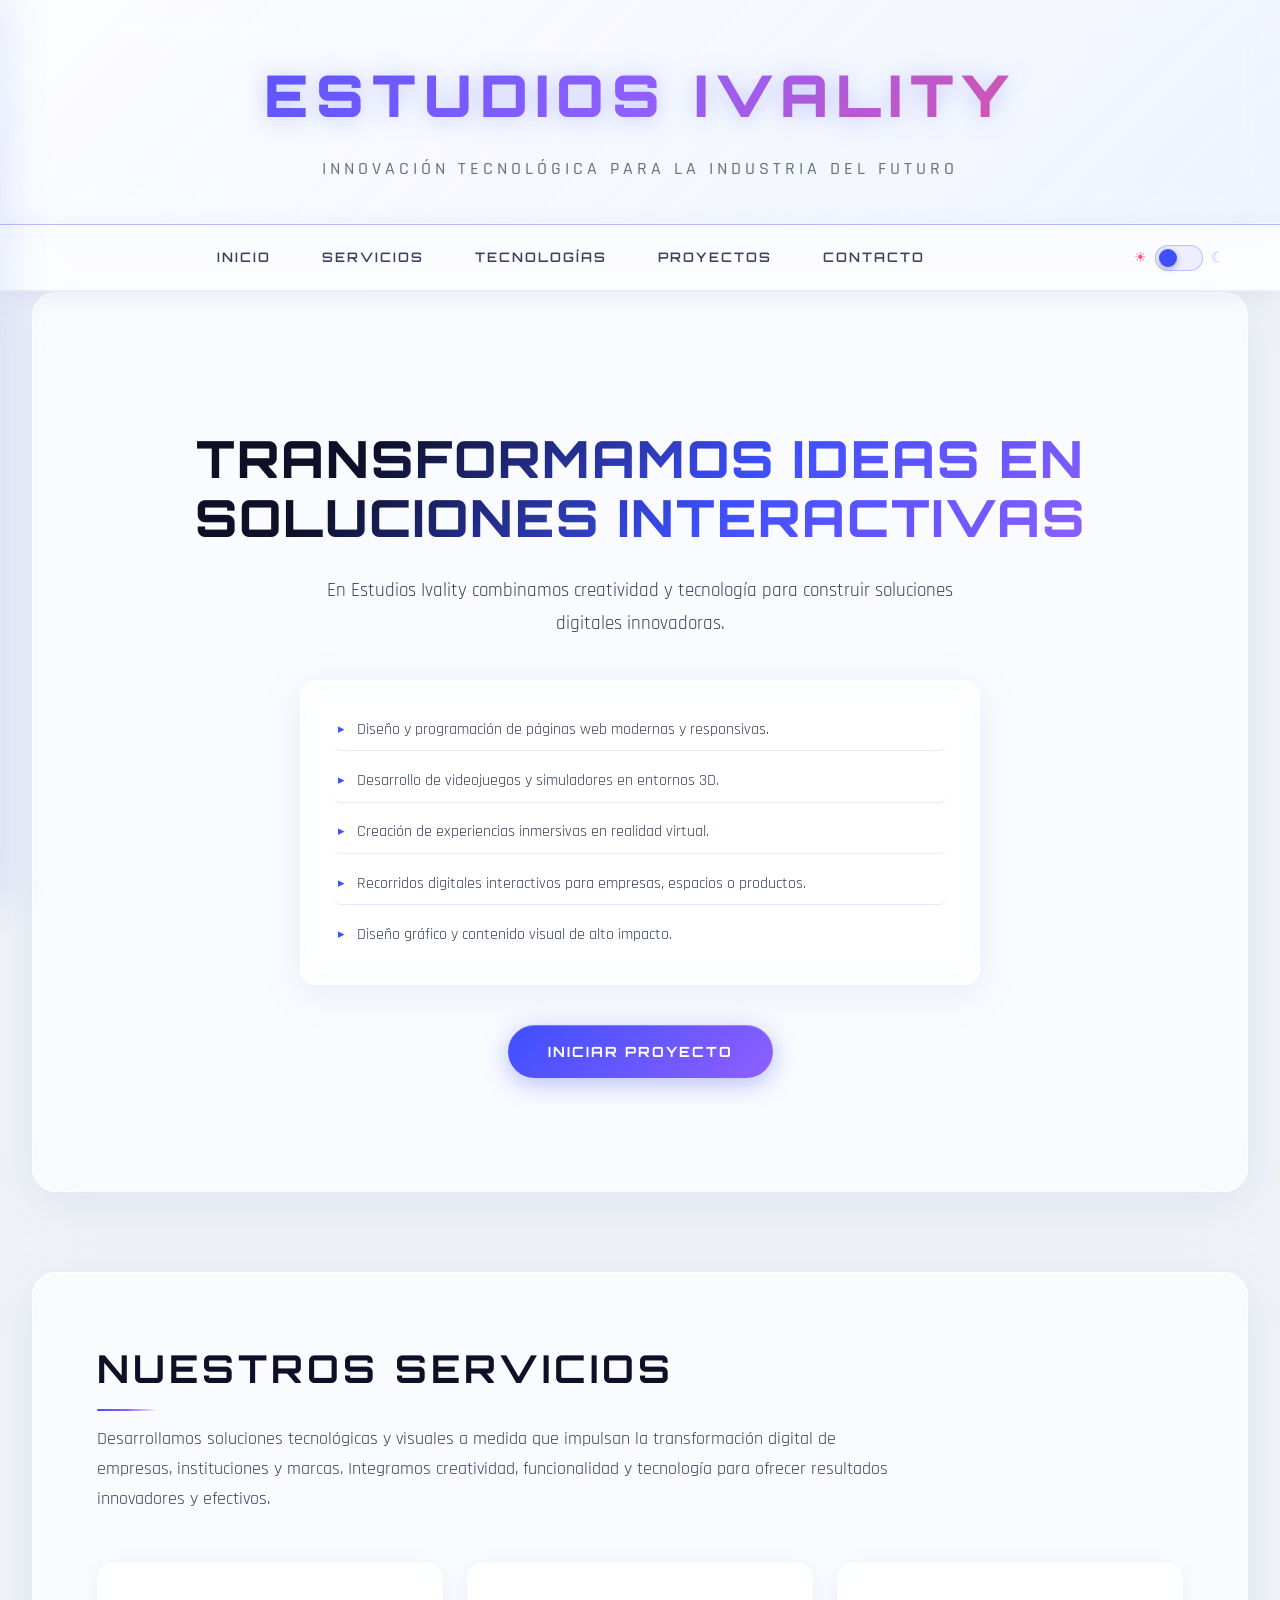
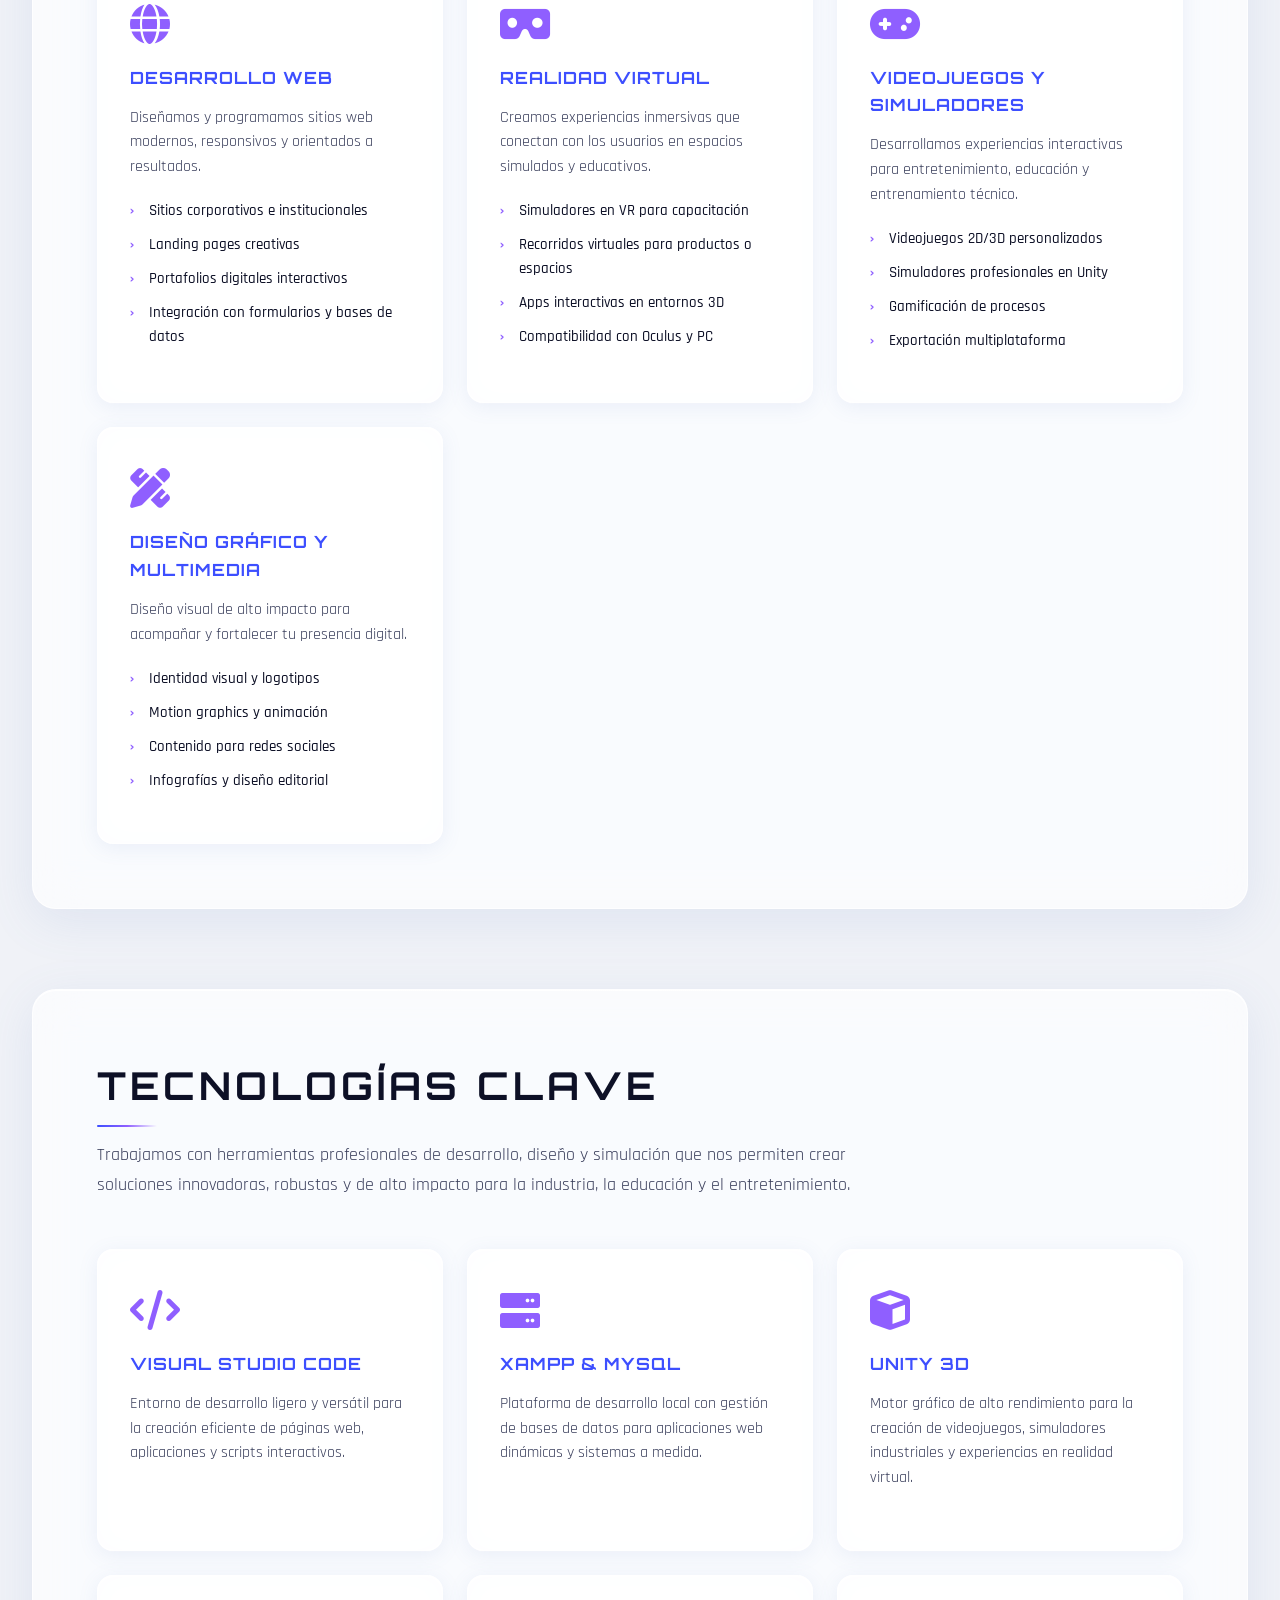
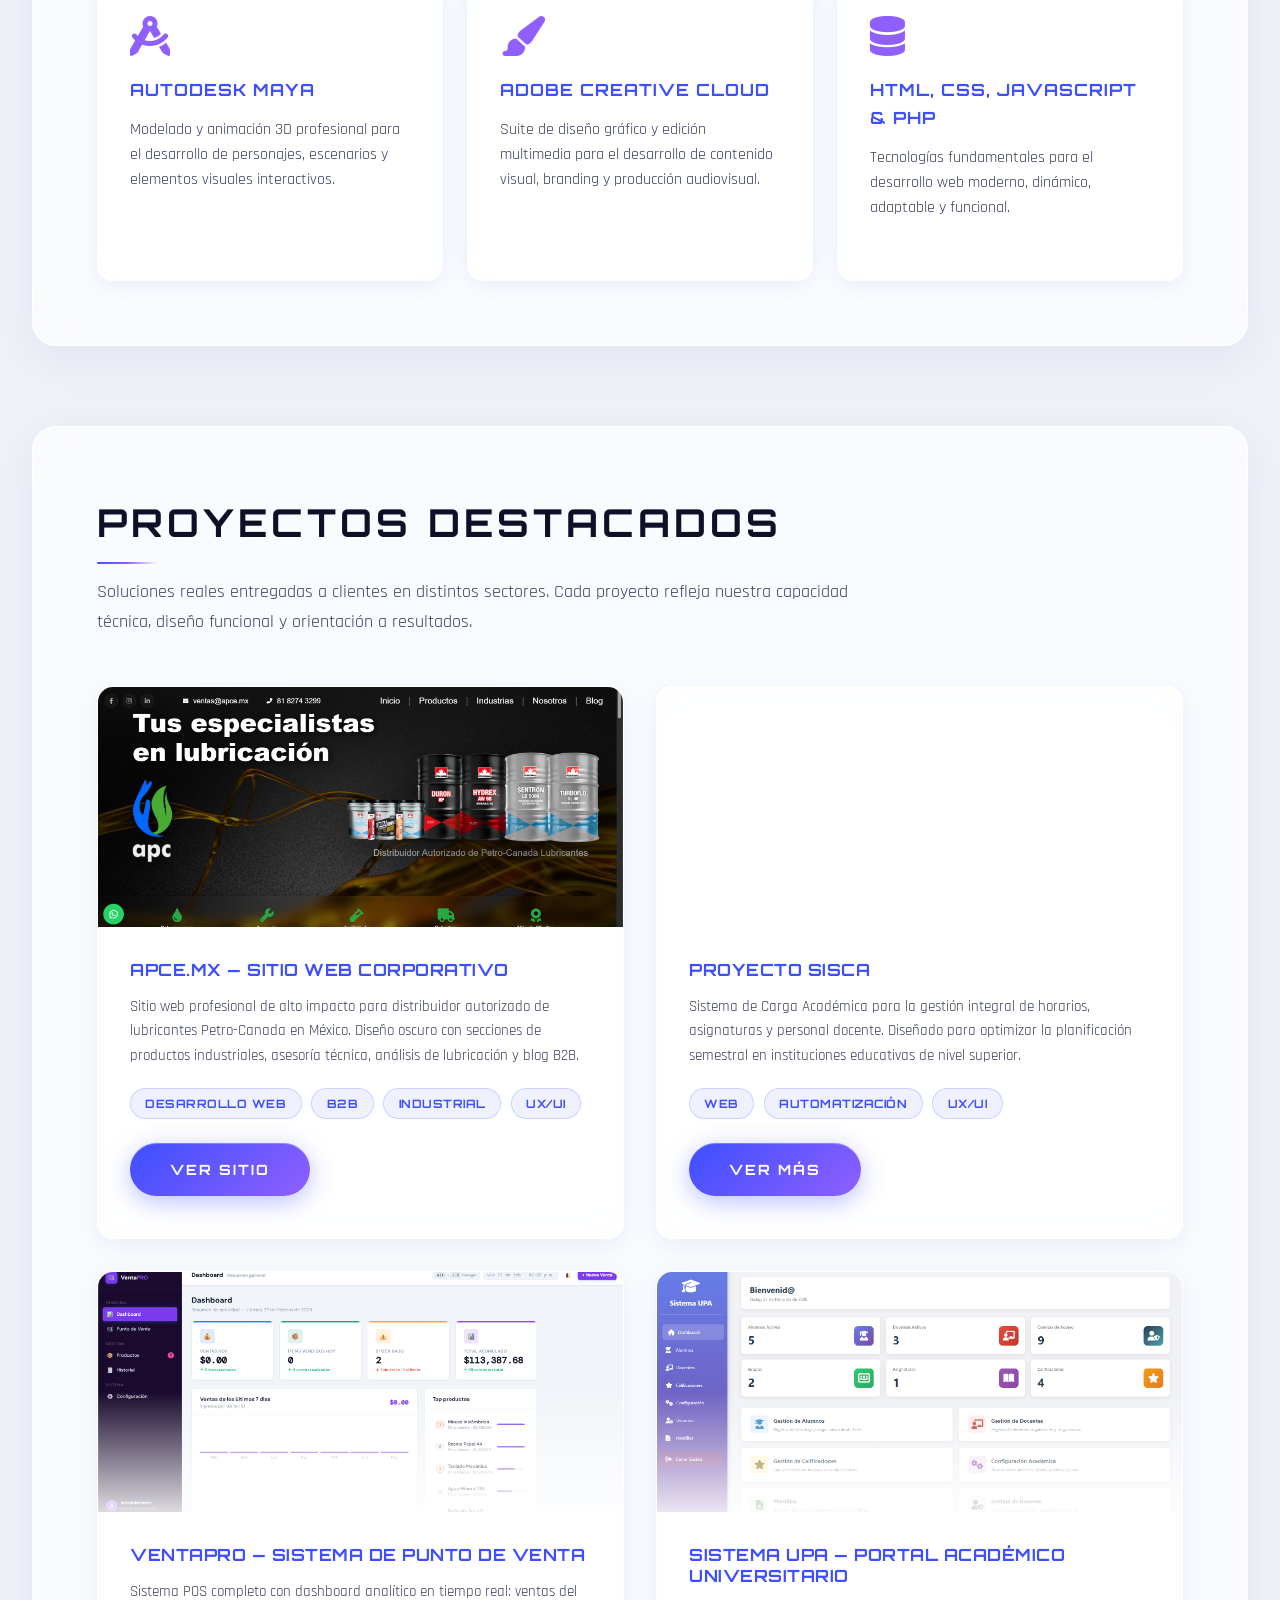
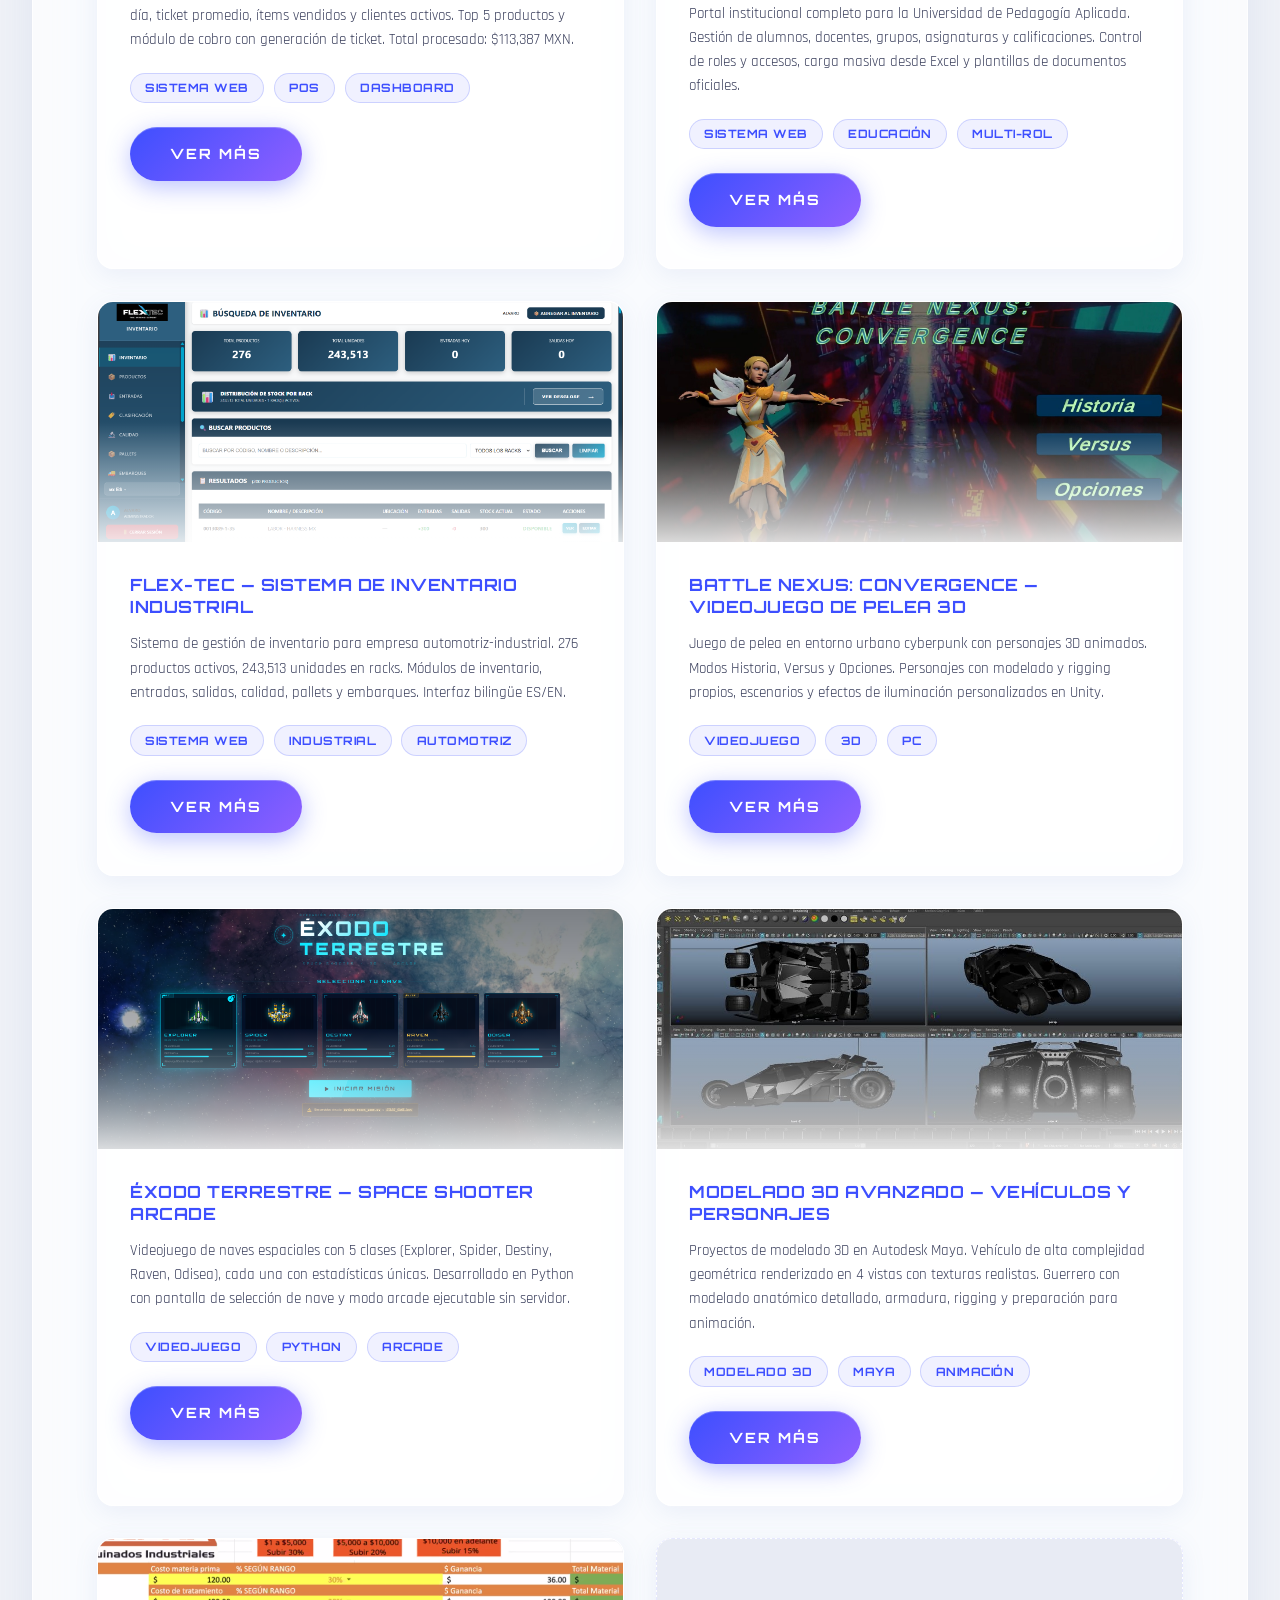
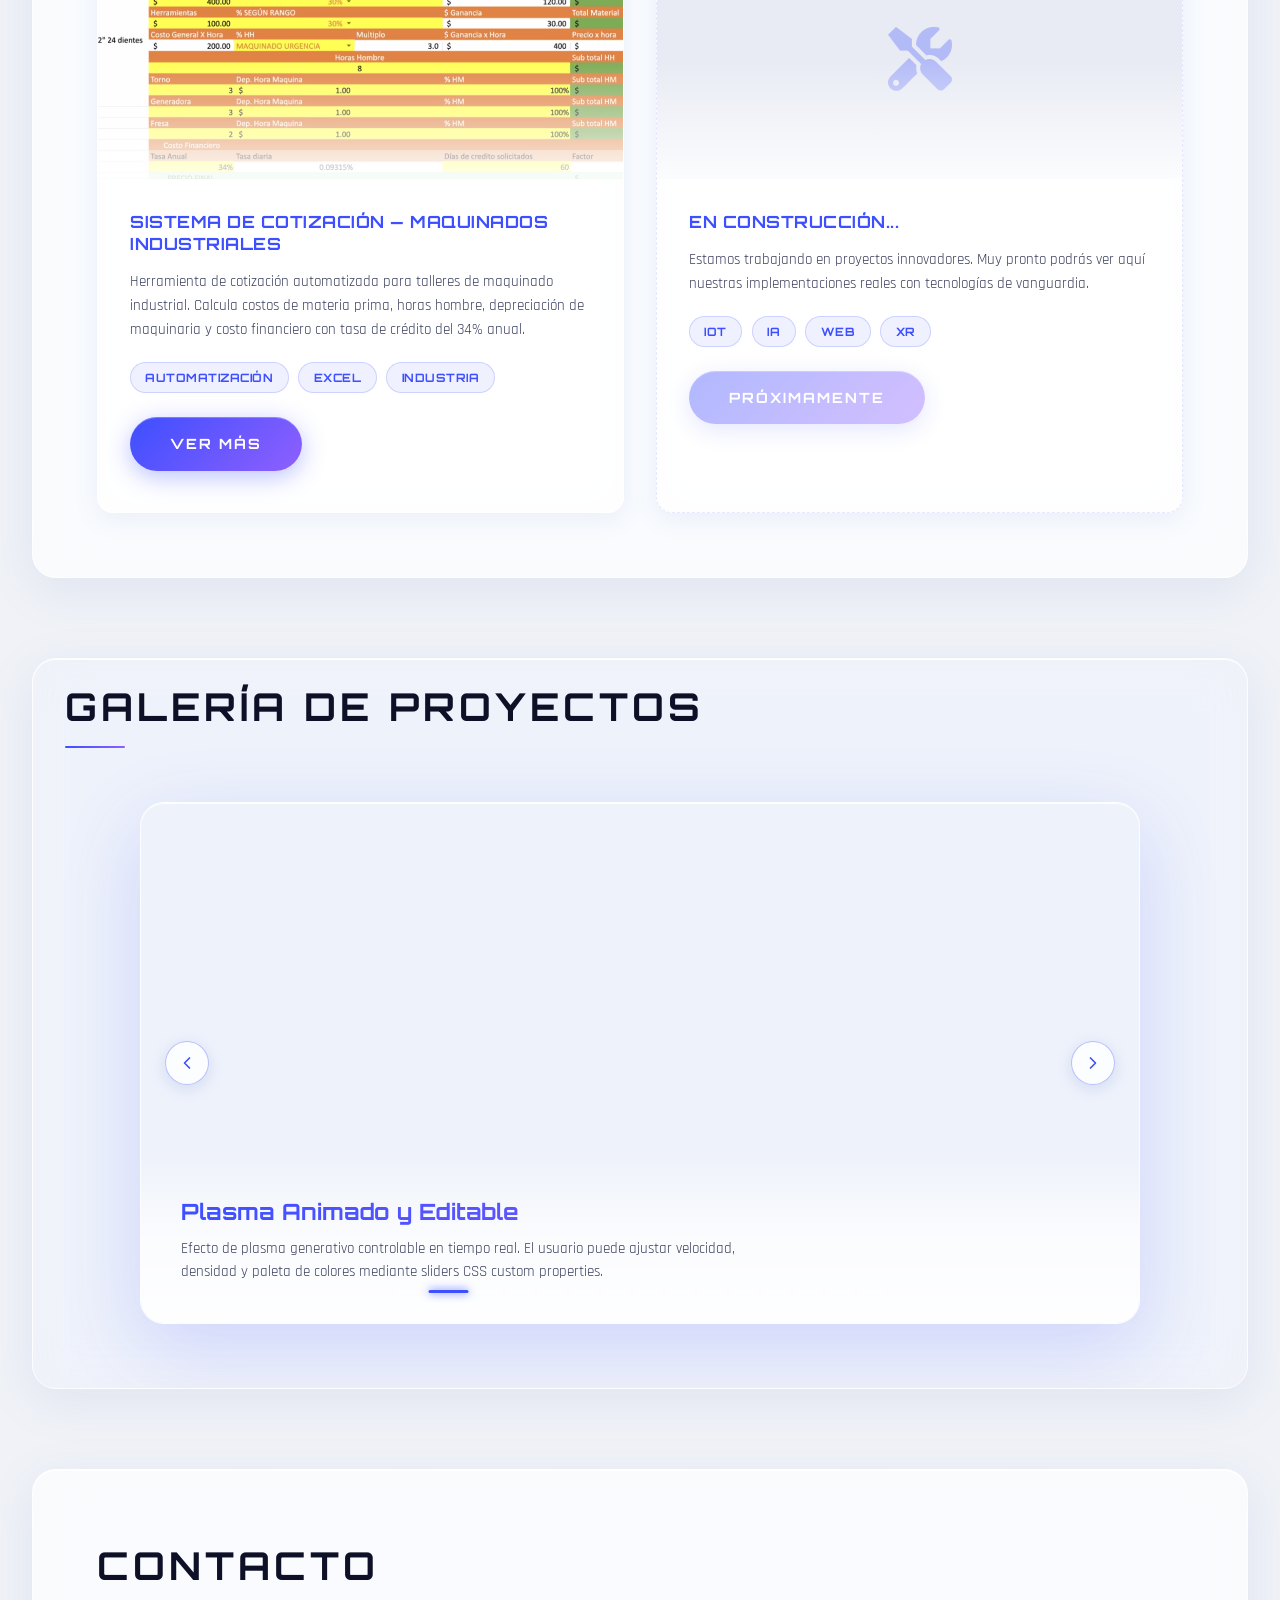
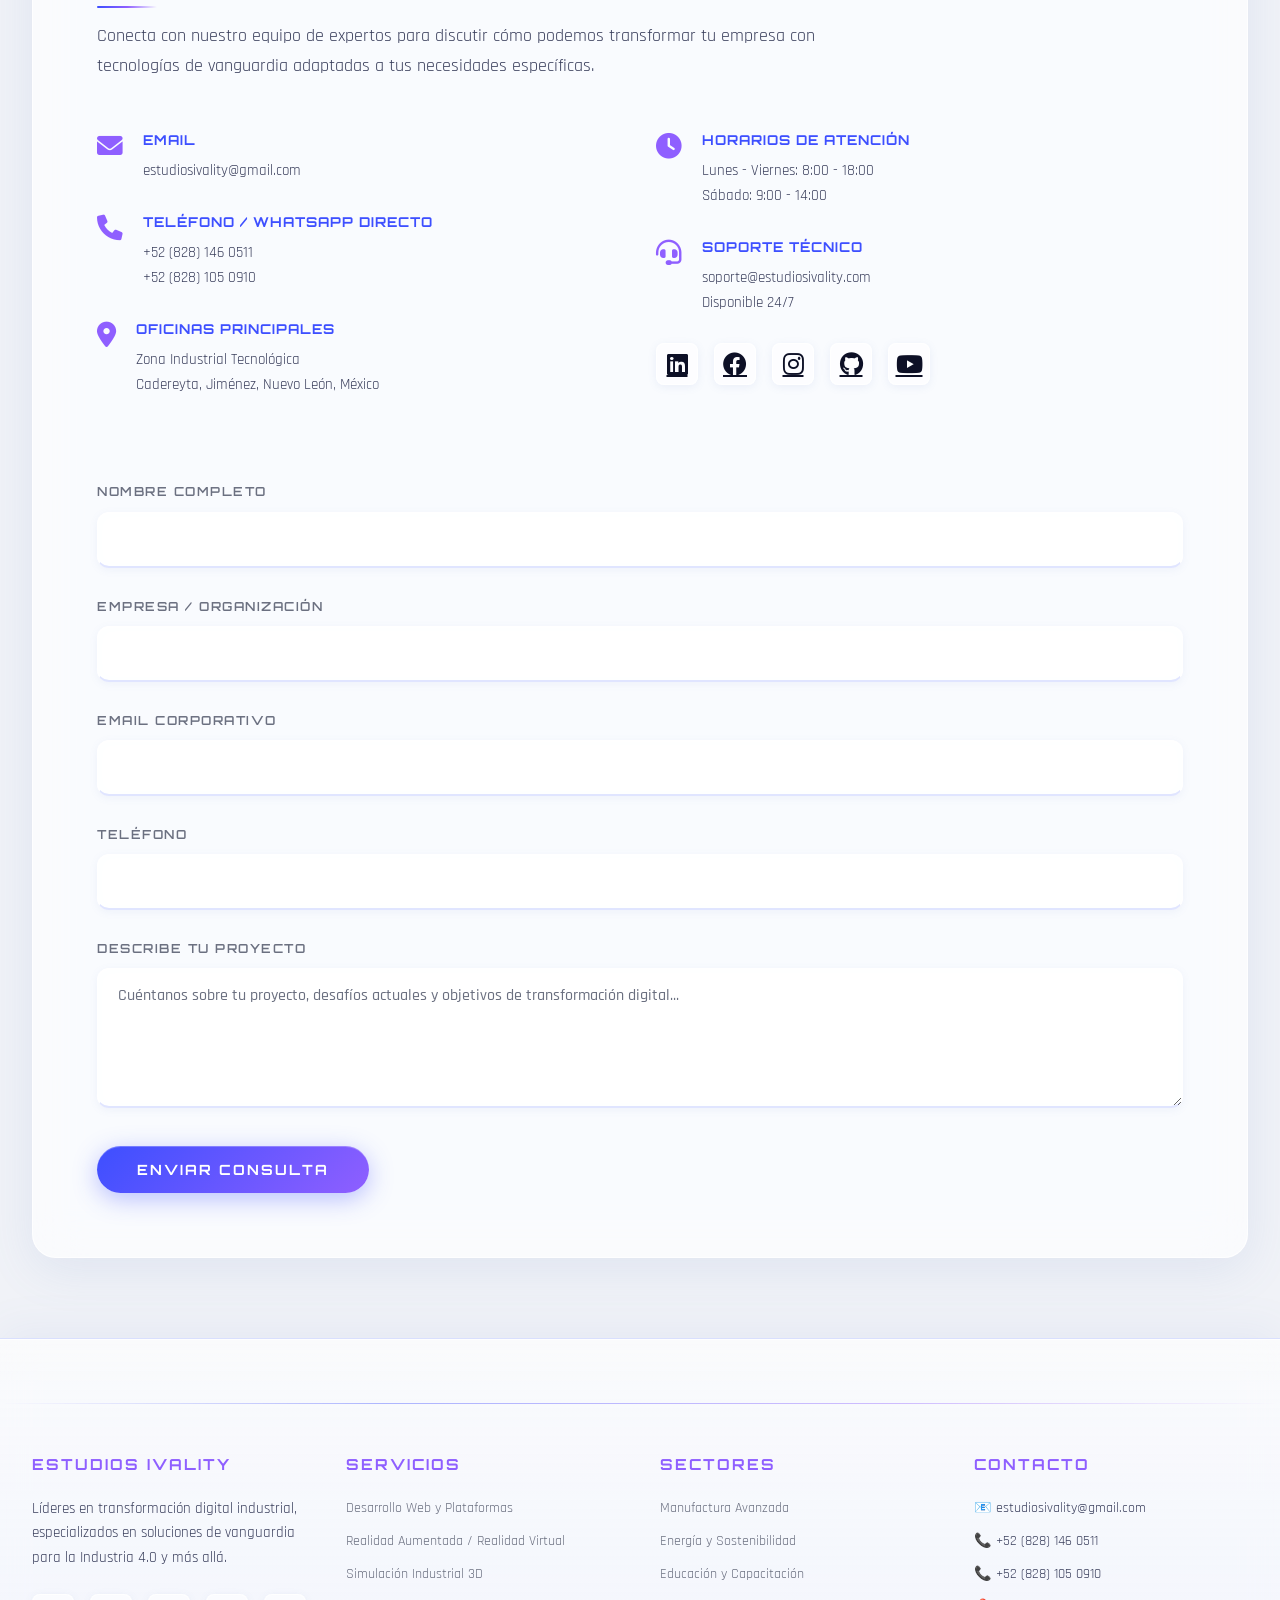
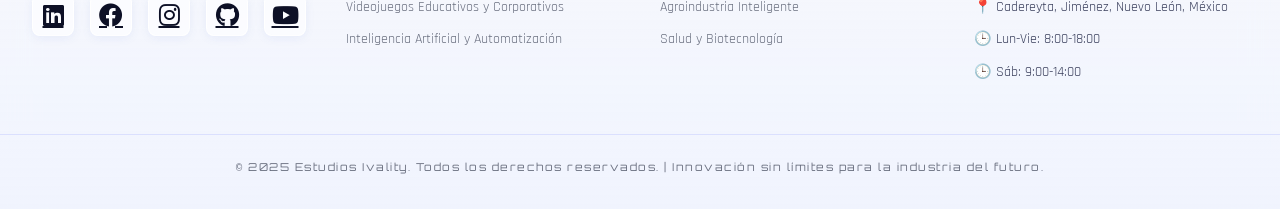
==== index.html @ eb466e92 "Update index.html" ====
<!DOCTYPE html>
<html lang="es" data-theme="light">
<head>
    <meta charset="UTF-8">
    <meta name="viewport" content="width=device-width, initial-scale=1.0">
    <meta name="google-site-verification" content="ZK7VVOgotYKUkgYU5iPhEZaOWmS2pRDsKZzRRfesBRU" />
    <title>Estudios Ivality | Desarrollo Web, VR y Videojuegos en Nuevo León</title>
    <meta name="description" content="Estudios Ivality — Desarrollo web, realidad virtual, videojuegos, simuladores 3D y diseño gráfico en Cadereyta, Nuevo León, México. Soluciones digitales para empresas en Monterrey y todo NL.">
    <meta name="keywords" content="Estudios Ivality, Humbrahexx, desarrollo web, web, diseño web, Cadereyta, Cadereyta Jiménez, Cadereyta Jimenez, Monterrey, MTY, México, Mexico, Nuevo León, Nuevo Leon, NL, N.L., realidad virtual, videojuegos Unity, simuladores 3D, UX UI, transformación digital, industria 4.0, desarrollo de software, landing page, portafolio digital, diseño gráfico, motion graphics">
    <meta name="author" content="Estudios Ivality">
    <meta name="robots" content="index, follow">
    <meta name="googlebot" content="index, follow">
    <meta name="geo.region" content="MX-NL">
    <meta name="geo.placename" content="Cadereyta Jiménez, Nuevo León, México">
    <meta name="geo.position" content="25.5853;-99.9998">
    <meta name="ICBM" content="25.5853, -99.9998">
    <link rel="canonical" href="https://estudiosivality.github.io/estudiosivality/">

    <meta property="og:type" content="website">
    <meta property="og:url" content="https://estudiosivality.github.io/estudiosivality/">
    <meta property="og:title" content="Estudios Ivality | Desarrollo Web, VR y Videojuegos en Nuevo León">
    <meta property="og:description" content="Desarrollo web, realidad virtual, videojuegos y diseño gráfico en Cadereyta, Nuevo León. Soluciones digitales para empresas en Monterrey y todo México.">
    <meta property="og:image" content="https://estudiosivality.github.io/estudiosivality/assets/ivalityicon.png">
    <meta property="og:locale" content="es_MX">
    <meta property="og:site_name" content="Estudios Ivality">

    <meta name="twitter:card" content="summary_large_image">
    <meta name="twitter:title" content="Estudios Ivality | Desarrollo Web, VR y Videojuegos en Nuevo León">
    <meta name="twitter:description" content="Desarrollo web, realidad virtual, videojuegos y diseño gráfico en Cadereyta, Nuevo León, México.">
    <meta name="twitter:image" content="https://estudiosivality.github.io/estudiosivality/assets/ivalityicon.png">

    <script type="application/ld+json">
    {
        "@context": "https://schema.org",
        "@type": "LocalBusiness",
        "name": "Estudios Ivality",
        "alternateName": "Humbrahexx",
        "description": "Desarrollo web, realidad virtual, videojuegos, simuladores 3D y diseño gráfico en Cadereyta, Nuevo León, México.",
        "url": "https://estudiosivality.github.io/estudiosivality/",
        "logo": "https://estudiosivality.github.io/estudiosivality/assets/ivalityicon.png",
        "image": "https://estudiosivality.github.io/estudiosivality/assets/ivalityicon.png",
        "telephone": "+528281460511",
        "email": "estudiosivality@gmail.com",
        "address": {
            "@type": "PostalAddress",
            "streetAddress": "Zona Industrial Tecnológica",
            "addressLocality": "Cadereyta Jiménez",
            "addressRegion": "Nuevo León",
            "addressCountry": "MX"
        },
        "geo": {
            "@type": "GeoCoordinates",
            "latitude": 25.5853,
            "longitude": -99.9998
        },
        "areaServed": ["Cadereyta Jiménez", "Monterrey", "Nuevo León", "México"],
        "serviceType": ["Desarrollo Web", "Realidad Virtual", "Videojuegos", "Simuladores 3D", "Diseño Gráfico"],
        "openingHours": ["Mo-Fr 08:00-18:00", "Sa 09:00-14:00"],
        "sameAs": [
            "https://www.linkedin.com/in/estudiosivality/",
            "https://www.facebook.com/Ivalitystudios",
            "https://github.com/EstudiosIvality",
            "https://www.youtube.com/@IvalityEstudios"
        ]
    }
    </script>

    <!-- Favicons -->
    <link rel="icon" type="image/png" sizes="32x32" href="assets/ivalityicon.png">
    <link rel="icon" type="image/png" sizes="16x16" href="assets/ivalityicon.png">
    <link rel="shortcut icon" type="image/png" href="assets/ivalityicon.png">
    <link rel="apple-touch-icon" sizes="180x180" href="assets/ivalityicon.png">
    <meta name="theme-color" content="#f0f2f7">

    <!-- Fuentes y estilos externos -->
    <link rel="preconnect" href="https://fonts.googleapis.com">
    <link rel="preconnect" href="https://fonts.gstatic.com" crossorigin>
    <link href="https://fonts.googleapis.com/css2?family=Orbitron:wght@400;500;600;700;800;900&family=Rajdhani:wght@300;400;500;600;700&display=swap" rel="stylesheet">
    <link rel="stylesheet" href="https://cdnjs.cloudflare.com/ajax/libs/font-awesome/6.0.0-beta3/css/all.min.css">

    <script>
    (function(){
        var t = localStorage.getItem('ivality-theme') || 'light';
        document.documentElement.setAttribute('data-theme', t);
    })();
    </script>

    <style>
    
    html { background: #f0f2f7; }
    [data-theme="dark"] html,
    html[data-theme="dark"] { background: #050810; }

    :root,
    [data-theme="dark"] {
        --bg-void:       #050810;
        --bg-deep:       #080d1a;
        --bg-card:       #0d1322;
        --bg-elevated:   #111828;
        --border-dim:    rgba(0, 229, 255, 0.12);
        --border-glow:   rgba(0, 229, 255, 0.45);
        --cyan:          #00e5ff;
        --cyan-dim:      rgba(0, 229, 255, 0.6);
        --orange:        #ff6b00;
        --orange-dim:    rgba(255, 107, 0, 0.5);
        --gold:          #ffb300;
        --green-circuit: #00ff88;
        --text-bright:   #f0f6ff;
        --text-mid:      rgba(200, 220, 240, 0.75);
        --text-dim:      rgba(160, 190, 210, 0.5);
        --glow-cyan:     0 0 40px rgba(0, 229, 255, 0.25);
        --glow-orange:   0 0 40px rgba(255, 107, 0, 0.25);
        --radius-sharp:  2px;
        --radius-card:   6px;
        --clip-corner:   polygon(0 0, calc(100% - 24px) 0, 100% 24px, 100% 100%, 24px 100%, 0 calc(100% - 24px));
        --clip-btn:      polygon(8px 0%, 100% 0%, calc(100% - 8px) 100%, 0% 100%);
        --clip-tag:      polygon(6px 0%, 100% 0%, calc(100% - 6px) 100%, 0% 100%);
        --transition:    0.35s cubic-bezier(0.4, 0, 0.2, 1);

        --switch-bg:       rgba(0, 229, 255, 0.12);
        --switch-border:   rgba(0, 229, 255, 0.4);
        --switch-knob:     var(--cyan);
        --switch-icon-off: '☀';
        --switch-icon-on:  '☾';
    }

    [data-theme="light"] {
        --bg-void:       #f0f2f7;
        --bg-deep:       #e8ebf4;
        --bg-card:       rgba(255,255,255,0.65);
        --bg-elevated:   rgba(255,255,255,0.85);
        --border-dim:    rgba(61, 79, 255, 0.12);
        --border-glow:   rgba(61, 79, 255, 0.35);
        --cyan:          #3d4fff;
        --cyan-dim:      rgba(61, 79, 255, 0.6);
        --orange:        #8f5fff;
        --orange-dim:    rgba(143, 95, 255, 0.5);
        --gold:          #ff4f7a;
        --green-circuit: #3d4fff;
        --text-bright:   #0d1026;
        --text-mid:      #3a3f5c;
        --text-dim:      #6b7080;
        --glow-cyan:     0 0 40px rgba(61, 79, 255, 0.2);
        --glow-orange:   0 0 40px rgba(143, 95, 255, 0.2);
        --radius-sharp:  8px;
        --radius-card:   16px;
        --clip-corner:   none;
        --clip-btn:      none;
        --clip-tag:      none;
        --transition:    0.35s cubic-bezier(0.4, 0, 0.2, 1);

        --switch-bg:     rgba(61, 79, 255, 0.08);
        --switch-border: rgba(61, 79, 255, 0.3);
        --switch-knob:   #3d4fff;
    }

    /* ============================================================
       RESET
    ============================================================ */
    *, *::before, *::after { margin: 0; padding: 0; box-sizing: border-box; }
    html { overflow-x: hidden; scroll-behavior: smooth; }
    body {
        font-family: 'Rajdhani', sans-serif;
        background: var(--bg-void, #f0f2f7);
        color: var(--text-bright, #0d1026);
        overflow-x: hidden;
        line-height: 1.65;
        max-width: 100vw;
        -webkit-font-smoothing: antialiased;
        transition: background 0.4s ease, color 0.4s ease;
    }

    .circuit-bg {
        position: fixed; inset: 0; z-index: -2;
        transition: background 0.6s ease;
    }
    [data-theme="dark"] .circuit-bg {
        background:
            radial-gradient(ellipse 60% 50% at 15% 25%, rgba(0,229,255,0.07) 0%, transparent 70%),
            radial-gradient(ellipse 50% 60% at 85% 75%, rgba(255,107,0,0.06) 0%, transparent 70%),
            radial-gradient(ellipse 40% 40% at 50% 50%, rgba(0,255,136,0.03) 0%, transparent 70%),
            #050810;
    }
    [data-theme="light"] .circuit-bg {
        background:
            radial-gradient(ellipse 70% 60% at 10% 20%,  rgba(120,160,255,0.22) 0%, transparent 60%),
            radial-gradient(ellipse 50% 70% at 90% 80%,  rgba(180,100,255,0.15) 0%, transparent 60%),
            radial-gradient(ellipse 60% 50% at 50% 50%,  rgba(61,79,255,0.07) 0%, transparent 70%),
            linear-gradient(160deg, #dde4f8 0%, #eaeef9 40%, #f4eeff 70%, #f0f3fc 100%);
    }

    .circuit-lines {
        position: fixed; inset: 0; z-index: -1; pointer-events: none;
        transition: opacity 0.4s ease;
    }
    [data-theme="dark"] .circuit-lines {
        background-image:
            linear-gradient(90deg, transparent 0%, transparent 99%, rgba(0,229,255,0.06) 99.5%, transparent 100%),
            linear-gradient(0deg,  transparent 0%, transparent 99%, rgba(0,229,255,0.04) 99.5%, transparent 100%);
        background-size: 80px 80px;
        animation: gridDrift 30s linear infinite;
        opacity: 1;
    }
    [data-theme="light"] .circuit-lines {
        background-image: url("data:image/svg+xml,%3Csvg viewBox='0 0 256 256' xmlns='http://www.w3.org/2000/svg'%3E%3Cfilter id='noise'%3E%3CfeTurbulence type='fractalNoise' baseFrequency='0.9' numOctaves='4' stitchTiles='stitch'/%3E%3C/filter%3E%3Crect width='100%25' height='100%25' filter='url(%23noise)' opacity='0.04'/%3E%3C/svg%3E");
        background-size: 200px 200px;
        opacity: 0.6;
    }
    @keyframes gridDrift {
        from { transform: translate(0,0); }
        to   { transform: translate(80px,80px); }
    }


    .theme-switch {
        display: flex;
        align-items: center;
        gap: 0.5rem;
        cursor: pointer;
        padding: 0 1.5rem;
        border: none;
        background: transparent;
        flex-shrink: 0;
    }

    .switch-track {
        position: relative;
        width: 48px; height: 26px;
        background: var(--switch-bg);
        border: 1px solid var(--switch-border);
        border-radius: 999px;
        transition: background 0.3s, border-color 0.3s;
    }

    .switch-knob {
        position: absolute;
        top: 3px; left: 3px;
        width: 18px; height: 18px;
        background: var(--switch-knob);
        border-radius: 50%;
        transition: transform 0.35s cubic-bezier(0.4,0,0.2,1), background 0.3s;
        display: flex; align-items: center; justify-content: center;
        font-size: 10px;
        box-shadow: 0 2px 6px rgba(0,0,0,0.3);
    }

    /* Knob: izquierda = light (sol activo), derecha = dark (luna activa) */
    [data-theme="dark"] .switch-knob {
        transform: translateX(22px);
    }

    .switch-icon {
        font-size: 0.85rem;
        line-height: 1;
        transition: color 0.3s, opacity 0.3s;
    }

    .switch-icon.sun  { color: var(--gold); }
    .switch-icon.moon { color: var(--cyan); }

    /* Sol activo en light, luna activa en dark */
    [data-theme="dark"]  .switch-icon.sun  { opacity: 0.4; }
    [data-theme="light"] .switch-icon.moon { opacity: 0.4; }

    /* ============================================================
       HEADER
    ============================================================ */
    header {
        position: relative;
        padding: 3rem 0 2.5rem;
        border-bottom: 1px solid var(--border-glow);
        overflow: hidden;
        transition: background 0.4s, border-color 0.4s, box-shadow 0.4s;
    }
    [data-theme="dark"] header {
        background: linear-gradient(180deg, var(--bg-deep) 0%, var(--bg-void) 100%);
        box-shadow: 0 0 30px rgba(0,229,255,0.08);
    }
    [data-theme="light"] header {
        background: linear-gradient(135deg, rgba(255,255,255,0.8) 0%, rgba(240,244,255,0.7) 100%);
        backdrop-filter: blur(24px) saturate(200%);
        -webkit-backdrop-filter: blur(24px) saturate(200%);
        box-shadow: 0 4px 40px rgba(100,130,200,0.15), inset 0 -1px 0 rgba(255,255,255,0.6);
    }

    header::before {
        content: '';
        position: absolute;
        bottom: -1px; left: 0; right: 0;
        height: 1px;
        background: linear-gradient(90deg, transparent 0%, var(--cyan) 30%, var(--orange) 70%, transparent 100%);
        animation: scanLine 4s ease-in-out infinite;
    }
    @keyframes scanLine {
        0%, 100% { opacity: 0.4; transform: scaleX(0.6); }
        50%       { opacity: 1;   transform: scaleX(1); }
    }

    .header-content {
        max-width: 1400px; margin: 0 auto; padding: 0 2rem;
        text-align: center; position: relative; z-index: 1;
    }

    .logo {
        font-family: 'Orbitron', monospace;
        font-size: 3.6rem; font-weight: 900;
        letter-spacing: 8px; text-transform: uppercase;
        cursor: default; user-select: none;
        transition: filter 0.4s;
    }
    [data-theme="dark"] .logo {
        background: linear-gradient(90deg, var(--cyan) 0%, var(--text-bright) 40%, var(--orange) 80%, var(--gold) 100%);
        -webkit-background-clip: text; background-clip: text; color: transparent;
        filter: drop-shadow(0 0 20px rgba(0,229,255,0.5));
        animation: logoBreath 4s ease-in-out infinite alternate;
    }
    [data-theme="light"] .logo {
        background: linear-gradient(135deg, var(--cyan) 0%, var(--orange) 50%, var(--gold) 100%);
        -webkit-background-clip: text; background-clip: text; color: transparent;
        filter: drop-shadow(0 2px 12px rgba(61,79,255,0.3));
    }
    @keyframes logoBreath {
        from { filter: drop-shadow(0 0 15px rgba(0,229,255,0.4)) drop-shadow(0 0 40px rgba(0,229,255,0.1)); }
        to   { filter: drop-shadow(0 0 25px rgba(255,107,0,0.5)) drop-shadow(0 0 60px rgba(255,107,0,0.2)); }
    }
    .logo:hover { animation: glitch 0.4s steps(1) forwards; }
    @keyframes glitch {
        0%   { transform: translate(0); }
        20%  { transform: translate(-3px, 2px); }
        40%  { transform: translate(3px, -2px); }
        60%  { transform: translate(-2px, 3px); }
        80%  { transform: translate(2px, -3px); }
        100% { transform: translate(0); }
    }

    .tagline {
        font-size: 1.1rem; font-weight: 500;
        color: var(--text-dim); letter-spacing: 4px;
        text-transform: uppercase; margin-top: 0.75rem;
    }

    /* ============================================================
       NAV — DESKTOP
    ============================================================ */
    nav {
        padding: 0;
        position: sticky; top: 0; z-index: 1000;
        border-bottom: 1px solid var(--border-dim);
        transition: background 0.4s, border-color 0.4s, box-shadow 0.4s;
    }
    [data-theme="dark"] nav {
        background: rgba(8,13,26,0.96);
        backdrop-filter: blur(20px); -webkit-backdrop-filter: blur(20px);
        box-shadow: 0 4px 20px rgba(0,0,0,0.4);
    }
    [data-theme="light"] nav {
        background: rgba(255,255,255,0.82);
        backdrop-filter: blur(24px) saturate(200%); -webkit-backdrop-filter: blur(24px) saturate(200%);
        box-shadow: 0 4px 24px rgba(100,130,200,0.12), inset 0 -1px 0 rgba(61,79,255,0.06);
    }

    .nav-inner {
        display: flex; align-items: center; justify-content: space-between;
        max-width: 1400px; margin: 0 auto; padding: 0 2rem;
        min-height: 56px;
    }

    nav ul {
        display: flex; list-style: none; gap: 0;
        flex: 1; justify-content: center;
    }

    nav a {
        font-family: 'Orbitron', monospace; color: var(--text-mid);
        text-decoration: none; font-weight: 600; font-size: 0.82rem;
        text-transform: uppercase; letter-spacing: 2px;
        display: block; padding: 1.4rem 1.6rem;
        position: relative; transition: color var(--transition);
    }
    nav a::after {
        content: ''; position: absolute;
        bottom: 0; left: 50%; width: 0; height: 2px;
        background: linear-gradient(90deg, var(--cyan), var(--orange));
        border-radius: 999px; transform: translateX(-50%);
        transition: width var(--transition);
    }
    nav a:hover { color: var(--cyan); }
    nav a:hover::after { width: 70%; }

    /* ============================================================
       HAMBURGER (mobile)
    ============================================================ */
    .menu-toggle {
        display: none;
        flex-direction: column;
        justify-content: space-between;
        width: 34px; height: 22px;
        cursor: pointer; z-index: 1100;
        background: transparent; border: none;
        padding: 0.25rem;
        border-radius: 6px;
        transition: background var(--transition);
        -webkit-tap-highlight-color: transparent;
        touch-action: manipulation;
    }
    .menu-toggle:active {
        background: var(--border-dim);
    }
    .menu-toggle span {
        display: block; height: 2.5px;
        background: var(--cyan); border-radius: 2px;
        transition: transform 0.35s ease, opacity 0.25s ease, width 0.25s ease;
        transform-origin: center;
    }
    .menu-toggle span:nth-child(2) { width: 75%; }

    .menu-toggle.open span:nth-child(1) { transform: translateY(8px) rotate(45deg); }
    .menu-toggle.open span:nth-child(2) { opacity: 0; transform: scaleX(0); }
    .menu-toggle.open span:nth-child(3) { transform: translateY(-8px) rotate(-45deg); }

    /* ============================================================
       SIDEBAR MÓVIL
    ============================================================ */
    .sidebar-overlay {
        display: none;
        position: fixed; inset: 0;
        background: rgba(0,0,0,0.55);
        backdrop-filter: blur(4px);
        -webkit-backdrop-filter: blur(4px);
        z-index: 1050;
        opacity: 0;
        pointer-events: none;
        transition: opacity 0.35s ease;
    }
    .sidebar-overlay.visible {
        opacity: 1;
        pointer-events: all;
    }

    .sidebar {
        position: fixed;
        top: 0; left: 0;
        width: 280px; height: 100dvh;
        z-index: 1060;
        display: flex; flex-direction: column;
        transform: translateX(-100%);
        transition: transform 0.4s cubic-bezier(0.4,0,0.2,1);
        overflow: hidden;
    }
    [data-theme="dark"] .sidebar {
        background: rgba(8,13,26,0.98);
        border-right: 1px solid var(--border-glow);
        box-shadow: 8px 0 40px rgba(0,229,255,0.1);
    }
    [data-theme="light"] .sidebar {
        background: rgba(255,255,255,0.96);
        backdrop-filter: blur(24px);
        border-right: 1px solid rgba(255,255,255,0.8);
        box-shadow: 8px 0 40px rgba(61,79,255,0.12);
    }
    .sidebar.open {
        transform: translateX(0);
        visibility: visible !important;
    }

    .sidebar-header {
        padding: 2rem 1.5rem 1.5rem;
        border-bottom: 1px solid var(--border-dim);
        display: flex; align-items: center; justify-content: space-between;
    }

    .sidebar-logo {
        font-family: 'Orbitron', monospace;
        font-size: 1rem; font-weight: 800;
        letter-spacing: 3px; text-transform: uppercase;
        background: linear-gradient(90deg, var(--cyan), var(--orange));
        -webkit-background-clip: text; background-clip: text; color: transparent;
    }

    .sidebar-close {
        background: transparent; border: none;
        color: var(--text-dim); font-size: 1.4rem;
        cursor: pointer; padding: 0.3rem;
        transition: color var(--transition);
        line-height: 1;
    }
    .sidebar-close:hover { color: var(--cyan); }

    .sidebar-nav {
        flex: 1; overflow-y: auto;
        padding: 1.5rem 0;
    }

    .sidebar-nav ul { list-style: none; display: block !important; }
    .sidebar-nav li {
        border-bottom: 1px solid var(--border-dim);
        display: block !important;
        visibility: visible !important;
    }
    .sidebar-nav li:last-child { border-bottom: none; }

    .sidebar-nav a {
        font-family: 'Orbitron', monospace;
        display: flex; align-items: center; gap: 1rem;
        padding: 1rem 1.75rem;
        color: var(--text-mid); text-decoration: none;
        font-size: 0.85rem; font-weight: 600;
        text-transform: uppercase; letter-spacing: 1.5px;
        transition: all var(--transition);
        position: relative;
        /* Forzar visibilidad en ambos temas */
        opacity: 1 !important;
        visibility: visible !important;
    }
    [data-theme="light"] .sidebar-nav a { color: #3a3f5c; }
    [data-theme="dark"]  .sidebar-nav a { color: rgba(200,220,240,0.85); }
    .sidebar-nav a::before {
        content: '';
        position: absolute; left: 0; top: 0; bottom: 0;
        width: 3px;
        background: linear-gradient(180deg, var(--cyan), var(--orange));
        transform: scaleY(0); transform-origin: bottom;
        transition: transform var(--transition);
        border-radius: 0 2px 2px 0;
    }
    .sidebar-nav a:hover { color: var(--cyan); padding-left: 2.25rem; }
    .sidebar-nav a:hover::before { transform: scaleY(1); }

    .sidebar-nav .nav-icon {
        font-size: 1rem; color: var(--orange);
        width: 20px; text-align: center;
        transition: color var(--transition);
    }
    .sidebar-nav a:hover .nav-icon { color: var(--cyan); }

    .sidebar-footer {
        padding: 1.5rem;
        border-top: 1px solid var(--border-dim);
        display: flex; align-items: center; justify-content: space-between;
    }

    .sidebar-theme-label {
        font-family: 'Orbitron', monospace;
        font-size: 0.7rem; color: var(--text-dim);
        text-transform: uppercase; letter-spacing: 1px;
    }

    /* ============================================================
       MAIN
    ============================================================ */
    main { max-width: 1400px; margin: 0 auto; padding: 0 2rem; }

    /* ============================================================
       HERO
    ============================================================ */
    .hero {
        position: relative; min-height: 100vh;
        display: flex; align-items: center; justify-content: center;
        text-align: center; padding: 8rem 2rem 6rem; overflow: hidden;
    }
    [data-theme="dark"] .hero::before {
        content: '';
        position: absolute; inset: 0;
        background:
            radial-gradient(ellipse 70% 60% at 50% 50%, rgba(0,229,255,0.06) 0%, transparent 60%),
            radial-gradient(ellipse 40% 40% at 20% 80%, rgba(255,107,0,0.05) 0%, transparent 60%);
        pointer-events: none;
    }
    [data-theme="light"] .hero::before {
        content: '';
        position: absolute; inset: 0;
        background:
            radial-gradient(ellipse 60% 60% at 10% 20%, rgba(120,160,255,0.15) 0%, transparent 60%),
            radial-gradient(ellipse 50% 50% at 90% 80%, rgba(143,95,255,0.12) 0%, transparent 60%);
        pointer-events: none;
        animation: orbFloat 10s ease-in-out infinite alternate;
    }
    @keyframes orbFloat {
        from { transform: scale(1) translate(0,0); }
        to   { transform: scale(1.05) translate(10px,-10px); }
    }

    .hero::after {
        content: '';
        position: absolute; top: 0; left: -100%;
        width: 1px; height: 100%;
        background: linear-gradient(180deg, transparent, var(--cyan), transparent);
        animation: heroCursor 10s ease-in-out infinite;
        pointer-events: none; opacity: 0.3;
    }
    @keyframes heroCursor {
        0%   { left: -5%; opacity: 0; }
        10%  { opacity: 0.3; }
        90%  { opacity: 0.3; }
        100% { left: 105%; opacity: 0; }
    }

    .hero-content { position: relative; z-index: 2; max-width: 900px; }

    .hero h1 {
        font-family: 'Orbitron', monospace;
        font-size: 3.2rem; font-weight: 800;
        line-height: 1.15; letter-spacing: 2px;
        text-transform: uppercase; margin-bottom: 1.75rem;
        background: linear-gradient(135deg, var(--text-bright) 20%, var(--cyan) 60%, var(--orange) 100%);
        -webkit-background-clip: text; background-clip: text; color: transparent;
    }

    .hero p {
        font-size: 1.2rem; color: var(--text-mid);
        margin-bottom: 2.5rem; max-width: 680px;
        margin-left: auto; margin-right: auto; line-height: 1.7;
    }

    .intro-list {
        list-style: none; padding: 0;
        margin: 0 auto 2.5rem; max-width: 680px;
        display: grid; gap: 0.6rem; text-align: left;
        transition: background 0.4s, border-color 0.4s;
    }
    [data-theme="light"] .intro-list {
        background: rgba(255,255,255,0.65);
        backdrop-filter: blur(20px) saturate(180%);
        border: 1px solid rgba(255,255,255,0.8);
        border-radius: 16px;
        padding: 1.75rem 2rem;
        box-shadow: 0 8px 40px rgba(100,130,200,0.12), inset 0 1px 0 rgba(255,255,255,0.9);
    }

    .intro-list li {
        font-size: 1rem; color: var(--text-mid);
        padding: 0.45rem 0.6rem 0.45rem 1.5rem;
        position: relative;
        border-bottom: 1px solid var(--border-dim);
        border-radius: 8px;
        transition: color var(--transition), background var(--transition), box-shadow var(--transition), padding-left var(--transition);
        overflow: hidden;
    }
    .intro-list li:last-child { border-bottom: none; }

    /* Brillo lateral al hover */
    .intro-list li::after {
        content: '';
        position: absolute;
        inset: 0;
        background: linear-gradient(90deg, rgba(61,79,255,0.08) 0%, transparent 80%);
        opacity: 0;
        transition: opacity var(--transition);
        pointer-events: none;
        border-radius: 8px;
    }
    [data-theme="dark"] .intro-list li::after {
        background: linear-gradient(90deg, rgba(0,229,255,0.1) 0%, transparent 80%);
    }

    .intro-list li:hover {
        color: var(--text-bright);
        padding-left: 2rem;
        background: rgba(61,79,255,0.05);
        box-shadow: inset 3px 0 0 var(--cyan);
    }
    [data-theme="dark"] .intro-list li:hover {
        background: rgba(0,229,255,0.05);
        box-shadow: inset 3px 0 0 var(--cyan);
    }
    .intro-list li:hover::after { opacity: 1; }

    .intro-list li::before {
        content: '▸'; position: absolute; left: 0.3rem;
        color: var(--cyan); font-size: 0.8rem;
        top: 50%; transform: translateY(-50%);
        transition: transform var(--transition), left var(--transition);
    }
    .intro-list li:hover::before {
        left: 0.6rem;
        transform: translateY(-50%) scale(1.3);
    }

    /* ============================================================
       BUTTONS
    ============================================================ */
    .btn {
        display: inline-block;
        font-family: 'Orbitron', monospace; font-weight: 700;
        font-size: 0.88rem; text-transform: uppercase;
        letter-spacing: 2px; text-decoration: none;
        padding: 0.95rem 2.5rem;
        border: none; cursor: pointer;
        position: relative; overflow: hidden;
        clip-path: var(--clip-btn);
        border-radius: var(--radius-sharp);
        transition: transform var(--transition), box-shadow var(--transition);
    }
    [data-theme="dark"] .btn {
        background: linear-gradient(90deg, var(--cyan), var(--orange));
        color: var(--bg-void);
        box-shadow: 0 6px 24px rgba(0,229,255,0.3);
    }
    [data-theme="light"] .btn {
        background: linear-gradient(135deg, var(--cyan) 0%, var(--orange) 100%);
        color: #fff;
        box-shadow: 0 6px 24px rgba(61,79,255,0.35), inset 0 1px 0 rgba(255,255,255,0.25);
        border-radius: 999px;
    }
    .btn::before {
        content: ''; position: absolute; top: 0; left: -100%;
        width: 60%; height: 100%;
        background: linear-gradient(90deg, transparent, rgba(255,255,255,0.3), transparent);
        transform: skewX(-20deg); transition: left 0.55s ease;
    }
    .btn:hover::before { left: 150%; }
    .btn:hover { transform: translateY(-3px); box-shadow: 0 12px 35px rgba(0,229,255,0.4); }
    .btn.disabled { opacity: 0.4; cursor: not-allowed; pointer-events: none; }

    /* ============================================================
       SECTIONS
    ============================================================ */
    section {
        margin-bottom: 5rem;
        padding: 4rem;
        position: relative; overflow: hidden;
        transition: background 0.4s, border-color 0.4s, box-shadow 0.4s, border-radius 0.4s;
    }
    [data-theme="dark"] section {
        background: rgba(13,19,34,0.85);
        backdrop-filter: blur(12px); -webkit-backdrop-filter: blur(12px);
        border: 1px solid var(--border-dim);
        clip-path: var(--clip-corner);
    }
    [data-theme="dark"] section:hover { border-color: rgba(0,229,255,0.25); }
    [data-theme="light"] section {
        background: rgba(255,255,255,0.65);
        backdrop-filter: blur(24px) saturate(180%); -webkit-backdrop-filter: blur(24px) saturate(180%);
        border: 1px solid rgba(255,255,255,0.8);
        border-radius: 24px;
        box-shadow: 0 12px 48px rgba(100,130,200,0.12), inset 0 1px 0 rgba(255,255,255,0.95);
    }
    [data-theme="light"] section:hover { box-shadow: 0 20px 64px rgba(61,79,255,0.16), inset 0 1px 0 rgba(255,255,255,0.95); }

    /* Reflejo superior (ambos temas) */
    section::before {
        content: ''; position: absolute;
        top: 0; left: 10%; right: 10%; height: 1px;
        background: linear-gradient(90deg, transparent, rgba(255,255,255,0.6) 50%, transparent);
        pointer-events: none;
    }

    h2 {
        font-family: 'Orbitron', monospace;
        font-size: 2.4rem; font-weight: 700;
        text-transform: uppercase; letter-spacing: 4px;
        margin-bottom: 1.5rem;
        color: var(--text-bright);
        position: relative; display: inline-block;
        overflow-wrap: break-word; word-break: break-word;
    }
    h2::after {
        content: ''; position: absolute;
        bottom: -10px; left: 0; height: 2px;
        background: linear-gradient(90deg, var(--cyan), var(--orange), transparent);
        border-radius: 999px;
        transition: width var(--transition);
        width: 60px;
    }
    section:hover h2::after { width: 100%; }

    section > p {
        color: var(--text-mid); font-size: 1.1rem;
        max-width: 800px; margin-bottom: 3rem; line-height: 1.7;
    }

    /* ============================================================
       SERVICES GRID
    ============================================================ */
    .services-grid {
        display: grid;
        grid-template-columns: repeat(auto-fit, minmax(min(280px,100%),1fr));
        gap: 1.5rem; margin-top: 2rem;
    }

    .service-card {
        padding: 2.5rem 2rem; position: relative; overflow: hidden;
        transition: all var(--transition);
    }
    [data-theme="dark"] .service-card {
        background: var(--bg-card);
        border: 1px solid var(--border-dim);
        clip-path: polygon(16px 0%, 100% 0%, calc(100% - 16px) 100%, 0% 100%);
    }
    [data-theme="dark"] .service-card:hover {
        background: var(--bg-elevated);
        border-color: var(--border-glow);
        transform: translateY(-6px);
        box-shadow: 0 20px 50px rgba(0,0,0,0.5), var(--glow-cyan);
    }
    [data-theme="light"] .service-card {
        background: rgba(255,255,255,0.7);
        backdrop-filter: blur(16px); -webkit-backdrop-filter: blur(16px);
        border: 1px solid rgba(255,255,255,0.8);
        border-radius: 16px;
        box-shadow: 0 4px 20px rgba(100,130,200,0.1), inset 0 1px 0 rgba(255,255,255,0.9);
    }
    [data-theme="light"] .service-card:hover {
        background: rgba(255,255,255,0.9);
        transform: translateY(-8px);
        box-shadow: 0 20px 50px rgba(61,79,255,0.18), inset 0 1px 0 rgba(255,255,255,0.95);
    }

    .service-card::before {
        content: ''; position: absolute;
        top: 0; left: 0; right: 0; height: 2px;
        background: linear-gradient(90deg, var(--cyan), var(--orange));
        transform: scaleX(0); transform-origin: left;
        transition: transform var(--transition);
    }
    [data-theme="light"] .service-card::before { border-radius: 16px 16px 0 0; }
    .service-card:hover::before { transform: scaleX(1); }

    .service-icon {
        font-size: 2.5rem; color: var(--orange);
        margin-bottom: 1.25rem; display: block;
        transition: color var(--transition), transform var(--transition);
    }
    .service-card:hover .service-icon { color: var(--cyan); transform: scale(1.1) translateY(-2px); }

    .service-card h3 {
        font-family: 'Orbitron', monospace; font-size: 1.05rem;
        color: var(--cyan); margin-bottom: 0.9rem;
        text-transform: uppercase; letter-spacing: 1px;
    }
    .service-card p { color: var(--text-mid); margin-bottom: 1.2rem; font-size: 0.97rem; line-height: 1.6; }
    .service-card ul { list-style: none; }
    .service-card li {
        color: var(--text-bright); margin-bottom: 0.6rem;
        padding-left: 1.2rem; position: relative;
        font-size: 0.92rem; font-weight: 500;
    }
    .service-card li::before { content: '›'; position: absolute; left: 0; color: var(--orange); font-weight: 700; }

    /* ============================================================
       PROJECTS
    ============================================================ */
    .projects-container {
        display: grid;
        grid-template-columns: repeat(auto-fit, minmax(min(360px,100%),1fr));
        gap: 2rem; margin-top: 2rem;
    }

    .project-card {
        overflow: hidden; position: relative;
        transition: all var(--transition);
    }
    [data-theme="dark"] .project-card {
        background: var(--bg-card);
        border: 1px solid var(--border-dim);
        clip-path: var(--clip-corner);
    }
    [data-theme="dark"] .project-card:hover {
        border-color: var(--border-glow);
        transform: translateY(-5px);
        box-shadow: 0 25px 60px rgba(0,0,0,0.6), var(--glow-cyan);
    }
    [data-theme="light"] .project-card {
        background: rgba(255,255,255,0.65);
        backdrop-filter: blur(20px); -webkit-backdrop-filter: blur(20px);
        border: 1px solid rgba(255,255,255,0.8);
        border-radius: 16px;
        box-shadow: 0 6px 24px rgba(100,130,200,0.1), inset 0 1px 0 rgba(255,255,255,0.9);
    }
    [data-theme="light"] .project-card:hover {
        transform: translateY(-6px) scale(1.01);
        box-shadow: 0 24px 60px rgba(61,79,255,0.2), inset 0 1px 0 rgba(255,255,255,0.95);
    }

    .project-image {
        height: 240px; background-size: cover;
        background-position: center; position: relative;
        background-color: var(--bg-deep); overflow: hidden;
    }
    [data-theme="dark"] .project-image::after {
        content: ''; position: absolute; inset: 0;
        background: linear-gradient(to bottom, transparent 50%, var(--bg-card) 100%);
    }
    [data-theme="light"] .project-image::after {
        content: ''; position: absolute; inset: 0;
        background: linear-gradient(to bottom, transparent 50%, rgba(255,255,255,0.85) 100%);
    }

    .project-video { position: relative; overflow: hidden; width: 100%; }
    .project-video video, .project-video iframe {
        width: 100%; height: 240px; object-fit: cover; display: block; border: none;
    }

    .project-info { padding: 2rem; }
    .project-info h3 {
        font-family: 'Orbitron', monospace; color: var(--cyan);
        font-size: 1.05rem; margin-bottom: 0.9rem;
        text-transform: uppercase; letter-spacing: 0.5px;
        line-height: 1.3; overflow-wrap: break-word; word-break: break-word;
    }
    .project-info p { color: var(--text-mid); font-size: 0.92rem; line-height: 1.65; overflow-wrap: break-word; }

    .tech-tags { display: flex; flex-wrap: wrap; gap: 0.6rem; margin: 1.25rem 0 1.5rem; }
    .tech-tag {
        padding: 0.3rem 0.9rem; font-size: 0.72rem; font-weight: 700;
        font-family: 'Orbitron', monospace; text-transform: uppercase; letter-spacing: 0.5px;
        clip-path: var(--clip-tag); border-radius: var(--radius-sharp);
        transition: all var(--transition);
    }
    [data-theme="dark"] .tech-tag {
        background: linear-gradient(90deg, rgba(0,229,255,0.12), rgba(255,107,0,0.12));
        border: 1px solid rgba(0,229,255,0.3); color: var(--cyan);
    }
    [data-theme="dark"] .tech-tag:hover { background: linear-gradient(90deg, rgba(0,229,255,0.25), rgba(255,107,0,0.25)); border-color: var(--cyan); }
    [data-theme="light"] .tech-tag {
        background: rgba(61,79,255,0.08); border: 1px solid rgba(61,79,255,0.2);
        color: var(--cyan); border-radius: 999px; clip-path: none;
    }
    [data-theme="light"] .tech-tag:hover { background: rgba(61,79,255,0.15); border-color: var(--cyan); }

    .project-card.placeholder {
        border-style: dashed; border-color: var(--border-dim); opacity: 0.65;
    }
    .project-card.placeholder:hover { opacity: 0.9; }

    /* ============================================================
       CAROUSEL / GALERÍA
    ============================================================ */
    #carrusel {
        --transition-time: 0.6s;
        padding: 4rem 2rem;
        position: relative; overflow: hidden;
        transition: background 0.4s;
    }
    [data-theme="dark"] #carrusel {
        background: var(--bg-deep);
    }
    [data-theme="dark"] #carrusel::before {
        content: ''; position: absolute; inset: 0;
        background: repeating-linear-gradient(
            -45deg, transparent, transparent 40px,
            rgba(0,229,255,0.012) 40px, rgba(0,229,255,0.012) 41px);
        pointer-events: none;
    }
    [data-theme="light"] #carrusel { background: transparent; padding: 1rem 2rem 4rem; }

    .carousel-header { margin-bottom: 2.5rem; }

    .carousel-title {
        font-family: 'Orbitron', monospace; font-size: 2.4rem;
        font-weight: 700; color: var(--text-bright);
        text-transform: uppercase; letter-spacing: 4px;
        position: relative; display: inline-block;
    }
    .carousel-title::after {
        content: ''; position: absolute;
        bottom: -10px; left: 0; width: 60px; height: 2px;
        background: linear-gradient(90deg, var(--cyan), var(--orange));
        border-radius: 999px; transition: width var(--transition);
    }
    #carrusel:hover .carousel-title::after { width: 100%; }

    .carousel-container {
        position: relative; max-width: 1000px; margin: 0 auto;
        overflow: hidden; transition: border-color 0.4s, box-shadow 0.4s, border-radius 0.4s;
    }
    [data-theme="dark"] .carousel-container {
        border: 1px solid var(--border-dim);
        clip-path: var(--clip-corner);
        box-shadow: 0 30px 80px rgba(0,0,0,0.6), var(--glow-cyan);
    }
    [data-theme="light"] .carousel-container {
        border: 1px solid rgba(255,255,255,0.8);
        border-radius: 24px;
        box-shadow: 0 24px 80px rgba(61,79,255,0.18), inset 0 1px 0 rgba(255,255,255,0.9);
    }

    .carousel-track { position: relative; height: 520px; }

    .carousel-slide {
        position: absolute; inset: 0;
        opacity: 0; transition: opacity var(--transition-time) ease; z-index: 0;
    }
    .carousel-slide.active { opacity: 1; z-index: 1; }

    .slide-content { position: relative; width: 100%; height: 100%; overflow: hidden; }

    .carousel-slide img {
        width: 100%; height: 100%; object-fit: cover;
        filter: brightness(0.65) saturate(0.85);
        transition: filter var(--transition-time) ease;
    }
    .carousel-slide.active img { filter: brightness(0.85) saturate(1); }

    /* Slides de VIDEO */
    .carousel-slide video {
        width: 100%; height: 100%; object-fit: cover; display: block;
    }

    .caption {
        position: absolute; bottom: 0; left: 0; right: 0; padding: 2.5rem;
        transform: translateY(10px); opacity: 0;
        transition: all calc(var(--transition-time) + 0.15s) ease;
    }
    [data-theme="dark"] .caption {
        background: linear-gradient(to top, rgba(5,8,16,0.95) 0%, rgba(5,8,16,0.6) 60%, transparent 100%);
    }
    [data-theme="light"] .caption {
        background: linear-gradient(to top, rgba(255,255,255,0.92) 0%, rgba(255,255,255,0.7) 55%, transparent 100%);
        backdrop-filter: blur(10px); -webkit-backdrop-filter: blur(10px);
    }
    .carousel-slide.active .caption { transform: translateY(0); opacity: 1; }

    .caption h3 {
        font-family: 'Orbitron', monospace; font-size: 1.4rem;
        font-weight: 700; margin-bottom: 0.5rem;
        background: linear-gradient(90deg, var(--cyan), var(--orange));
        -webkit-background-clip: text; background-clip: text; color: transparent;
    }
    .caption p { font-size: 0.92rem; line-height: 1.55; max-width: 600px; color: var(--text-mid); }

    .carousel-control {
        position: absolute; top: 50%; transform: translateY(-50%);
        width: 44px; height: 44px;
        border: 1px solid var(--border-glow);
        color: var(--cyan); display: flex; align-items: center; justify-content: center;
        cursor: pointer; z-index: 10; transition: all var(--transition);
    }
    [data-theme="dark"] .carousel-control {
        background: rgba(0,229,255,0.08);
        backdrop-filter: blur(8px);
        clip-path: polygon(8px 0%, 100% 0%, calc(100% - 8px) 100%, 0% 100%);
    }
    [data-theme="light"] .carousel-control {
        background: rgba(255,255,255,0.8);
        backdrop-filter: blur(12px);
        border-radius: 50%; clip-path: none;
        box-shadow: 0 4px 16px rgba(100,130,200,0.2);
        color: var(--cyan);
    }
    .carousel-control:hover {
        background: rgba(0,229,255,0.2);
        box-shadow: var(--glow-cyan);
        transform: translateY(calc(-50% - 2px));
    }
    [data-theme="light"] .carousel-control:hover { background: rgba(255,255,255,0.95); }
    .carousel-control svg { width: 20px; height: 20px; }
    .prev { left: 1.5rem; }
    .next { right: 1.5rem; }

    .carousel-indicators {
        position: absolute; bottom: 1.2rem; left: 50%; transform: translateX(-50%);
        display: flex; gap: 0.5rem; z-index: 10; flex-wrap: wrap; justify-content: center;
    }
    .indicator {
        height: 3px; border-radius: 999px; border: none; cursor: pointer;
        background: rgba(255,255,255,0.25); padding: 0;
        transition: all 0.3s ease; width: 24px;
    }
    .indicator.active {
        background: var(--cyan); width: 40px;
        box-shadow: 0 0 8px var(--cyan);
    }
    .indicator:hover:not(.active) { background: rgba(255,255,255,0.5); }

    /* ============================================================
       CONTACT
    ============================================================ */
    .contact-info {
        display: grid;
        grid-template-columns: repeat(auto-fit, minmax(min(260px,100%),1fr));
        gap: 2rem; margin-top: 2.5rem;
    }
    .contact-method { display: flex; align-items: flex-start; gap: 1.25rem; margin-bottom: 1.75rem; }
    .contact-icon { font-size: 1.6rem; color: var(--orange); margin-top: 0.2rem; flex-shrink: 0; }
    .contact-details h4 {
        font-family: 'Orbitron', monospace; color: var(--cyan);
        margin-bottom: 0.4rem; text-transform: uppercase; font-size: 0.85rem; letter-spacing: 1px;
    }
    .contact-details p { color: var(--text-mid); font-size: 0.95rem; }
    .contact-form { margin-top: 3.5rem; }
    .form-group { margin-bottom: 1.75rem; }
    label {
        display: block; font-family: 'Orbitron', monospace;
        color: var(--text-dim); margin-bottom: 0.6rem;
        font-weight: 600; text-transform: uppercase; letter-spacing: 1.5px; font-size: 0.78rem;
    }
    input, textarea {
        width: 100%; padding: 1rem 1.25rem;
        color: var(--text-bright); font-family: 'Rajdhani', sans-serif;
        font-size: 1rem; font-weight: 500; outline: none;
        transition: all var(--transition);
    }
    [data-theme="dark"] input, [data-theme="dark"] textarea {
        background: var(--bg-deep); border: 1px solid var(--border-dim);
        border-bottom: 2px solid var(--border-dim);
        clip-path: polygon(6px 0%, 100% 0%, calc(100% - 6px) 100%, 0% 100%);
    }
    [data-theme="dark"] input:focus, [data-theme="dark"] textarea:focus {
        border-color: var(--border-glow); border-bottom-color: var(--cyan);
        box-shadow: 0 4px 20px rgba(0,229,255,0.1);
    }
    [data-theme="light"] input, [data-theme="light"] textarea {
        background: rgba(255,255,255,0.7); backdrop-filter: blur(8px);
        border: 1px solid rgba(255,255,255,0.8); border-bottom: 2px solid rgba(61,79,255,0.15);
        border-radius: 12px;
        box-shadow: inset 0 1px 0 rgba(255,255,255,0.9), 0 2px 8px rgba(100,130,200,0.08);
    }
    [data-theme="light"] input:focus, [data-theme="light"] textarea:focus {
        background: rgba(255,255,255,0.92); border-bottom-color: var(--cyan);
        box-shadow: inset 0 1px 0 rgba(255,255,255,0.95), 0 4px 20px rgba(61,79,255,0.15);
    }
    input::placeholder, textarea::placeholder { color: var(--text-dim); }
    textarea { min-height: 140px; resize: vertical; }

    /* ============================================================
       SOCIAL LINKS
    ============================================================ */
    .social-links { display: flex; gap: 1rem; margin-top: 1.5rem; flex-wrap: wrap; }
    .social-links a {
        font-size: 1.5rem; transition: all var(--transition); padding: 0.5rem;
        display: flex; align-items: center; justify-content: center;
    }
    [data-theme="dark"] .social-links a { color: var(--text-dim); }
    [data-theme="dark"] .social-links a:hover { color: var(--cyan); text-shadow: 0 0 15px rgba(0,229,255,0.8); transform: translateY(-4px); }
    [data-theme="light"] .social-links a {
        color: var(--text-light); background: rgba(255,255,255,0.6);
        border: 1px solid rgba(255,255,255,0.8); border-radius: 8px;
        width: 42px; height: 42px;
        box-shadow: 0 2px 8px rgba(100,130,200,0.1);
    }
    [data-theme="light"] .social-links a:hover {
        color: var(--cyan); background: rgba(255,255,255,0.95);
        transform: translateY(-3px); box-shadow: 0 6px 20px rgba(61,79,255,0.2);
    }

    /* ============================================================
       FOOTER
    ============================================================ */
    footer {
        padding: 4rem 0 2rem; margin-top: 4rem;
        border-top: 1px solid var(--border-dim);
        transition: background 0.4s, border-color 0.4s;
    }
    [data-theme="dark"] footer {
        background: linear-gradient(180deg, var(--bg-deep) 0%, var(--bg-void) 100%);
    }
    [data-theme="light"] footer {
        background: linear-gradient(180deg, rgba(255,255,255,0.65) 0%, rgba(240,244,255,0.85) 100%);
        backdrop-filter: blur(20px); -webkit-backdrop-filter: blur(20px);
        box-shadow: 0 -8px 40px rgba(100,130,200,0.08), inset 0 1px 0 rgba(255,255,255,0.9);
    }
    footer::before {
        content: ''; display: block;
        height: 1px; margin: 0 0 0;
        background: linear-gradient(90deg, transparent, var(--cyan) 30%, var(--orange) 70%, transparent);
        opacity: 0.4;
    }
    .footer-content {
        max-width: 1400px; margin: 0 auto; padding: 3rem 2rem 0;
        display: grid;
        grid-template-columns: repeat(auto-fit, minmax(min(220px,100%),1fr));
        gap: 2.5rem;
    }
    .footer-section h3 {
        font-family: 'Orbitron', monospace; color: var(--orange);
        font-size: 0.95rem; margin-bottom: 1.25rem;
        text-transform: uppercase; letter-spacing: 2px;
    }
    .footer-section p { color: var(--text-mid); font-size: 0.92rem; line-height: 1.65; }
    .footer-section ul { list-style: none; }
    .footer-section ul li { margin-bottom: 0.6rem; font-size: 0.88rem; color: var(--text-mid); }
    .footer-section ul li a { color: var(--text-dim); text-decoration: none; transition: color var(--transition); }
    .footer-section ul li a:hover { color: var(--cyan); }
    .copyright {
        text-align: center; margin-top: 2.5rem; padding: 1.5rem 1rem 0;
        border-top: 1px solid var(--border-dim);
        color: var(--text-dim); font-family: 'Orbitron', monospace;
        font-size: 0.68rem; letter-spacing: 1.5px;
    }

    /* ============================================================
       ANIMACIONES DE ENTRADA
    ============================================================ */
    @keyframes fadeInUp {
        from { opacity: 0; transform: translateY(20px); }
        to   { opacity: 1; transform: translateY(0); }
    }
    .service-card { animation: fadeInUp 0.5s ease-out both; }
    .project-card { animation: fadeInUp 0.5s ease-out both; }
    .service-card:nth-child(1) { animation-delay: 0.05s; }
    .service-card:nth-child(2) { animation-delay: 0.10s; }
    .service-card:nth-child(3) { animation-delay: 0.15s; }
    .service-card:nth-child(4) { animation-delay: 0.20s; }
    .service-card:nth-child(5) { animation-delay: 0.25s; }
    .service-card:nth-child(6) { animation-delay: 0.30s; }

    /* ============================================================
       MOBILE CURSOR (dark only)
    ============================================================ */
    .mobile-cursor { display: none; }

    /* ============================================================
       RESPONSIVE — 1200px
    ============================================================ */
    @media (max-width: 1200px) {
        .logo { font-size: 2.8rem; letter-spacing: 5px; }
        .hero h1 { font-size: 2.6rem; }
        h2 { font-size: 2rem; }
        section { padding: 3rem; }
    }

    /* ============================================================
       RESPONSIVE — 1024px (tablet landscape)
    ============================================================ */
    @media (max-width: 1024px) {
        .logo { font-size: 2.2rem; letter-spacing: 3px; }
        .tagline { font-size: 0.9rem; }
        nav a { font-size: 0.72rem; padding: 1.2rem 1rem; letter-spacing: 1px; }
        .hero h1 { font-size: 2rem; }
        section { padding: 2.5rem; }
        [data-theme="dark"] section {
            clip-path: polygon(0 0, calc(100% - 16px) 0, 100% 16px, 100% 100%, 16px 100%, 0 calc(100% - 16px));
        }
        .services-grid { grid-template-columns: repeat(2,1fr); }
        .projects-container { grid-template-columns: repeat(2,1fr); }
        .carousel-track { height: 420px; }
        .footer-content { grid-template-columns: repeat(2,1fr); }
    }

    /* ============================================================
       RESPONSIVE — 768px  (SIDEBAR + MOBILE)
    ============================================================ */
    @media (max-width: 768px) {

        /* ── NAV: ocultar links, mostrar hamburger ── */
        .menu-toggle {
            display: flex !important;
            position: relative;
            z-index: 1100;
        }
        /* Solo ocultar el nav del desktop, NO el sidebar-nav */
        nav > .nav-inner > ul,
        #nav-menu { display: none !important; }
        /* Switch tema se mueve al sidebar footer */
        .nav-inner > .theme-switch { display: none !important; }
        /* Activar overlay del sidebar */
        .sidebar-overlay { display: block; }

        /* Nav inner: solo hamburger visible */
        .nav-inner {
            justify-content: flex-start;
            padding: 0.75rem 1.25rem;
            min-height: 52px;
        }

        /* ── HEADER ── */
        header { padding: 1.75rem 0 1.5rem; }
        .header-content { padding: 0 1.25rem; }
        .logo { font-size: 1.5rem; letter-spacing: 2px; margin-bottom: 0.4rem; }
        .tagline { font-size: 0.7rem; letter-spacing: 1px; }

        /* ── MAIN ── */
        main { padding: 0 0.75rem; width: 100%; }

        /* ── HERO ── */
        .hero {
            padding: 4rem 1rem 3rem;
            min-height: 100svh;
            align-items: flex-start;
            padding-top: 5rem;
        }
        .hero h1 { font-size: 1.45rem; letter-spacing: 0.5px; line-height: 1.2; }
        .hero p { font-size: 0.95rem; margin-bottom: 1.5rem; }
        .intro-list { max-width: 100%; }
        .intro-list li { font-size: 0.9rem; }
        .btn { font-size: 0.8rem; padding: 0.8rem 1.6rem; }

        /* ── SECTIONS ── */
        section {
            padding: 1.75rem 1.25rem;
            margin-bottom: 2rem;
            clip-path: none !important;
            border-radius: 14px;
            overflow: hidden;
        }
        h2 {
            font-size: 1.35rem;
            letter-spacing: 1px;
            margin-bottom: 1rem;
        }
        h2::after { width: 40px; }
        section > p { font-size: 1rem; margin-bottom: 1.5rem; }

        /* ── SERVICES ── */
        .services-grid { grid-template-columns: 1fr; gap: 1rem; margin-top: 1rem; }
        .service-card {
            clip-path: none !important;
            border-radius: 12px;
            padding: 1.4rem 1.2rem;
        }
        .service-card::before { clip-path: none !important; border-radius: 12px 12px 0 0; }
        .service-icon { font-size: 2rem; margin-bottom: 0.9rem; }
        .service-card h3 { font-size: 0.95rem; letter-spacing: 0.5px; }
        .service-card p { font-size: 0.9rem; }
        .service-card li { font-size: 0.85rem; margin-bottom: 0.4rem; }

        /* ── PROJECTS ── */
        .projects-container { grid-template-columns: 1fr; gap: 1.1rem; margin-top: 1rem; }
        .project-card { clip-path: none !important; border-radius: 12px; }
        .project-image { height: 190px; }
        .project-video video,
        .project-video iframe { height: 190px; }
        .project-info { padding: 1.1rem 1.2rem 1.4rem; }
        .project-info h3 { font-size: 0.9rem; letter-spacing: 0.3px; margin-bottom: 0.6rem; }
        .project-info p { font-size: 0.88rem; line-height: 1.55; }
        .tech-tags { gap: 0.4rem; margin: 0.9rem 0 1.1rem; }
        .tech-tag {
            clip-path: none !important;
            border-radius: 4px;
            font-size: 0.68rem;
            padding: 0.25rem 0.7rem;
        }

        /* ── CAROUSEL ── */
        #carrusel { padding: 1.5rem 0.75rem 2.5rem; }
        .carousel-header { margin-bottom: 1.5rem; }
        .carousel-title { font-size: 1.35rem; letter-spacing: 1px; }
        .carousel-container {
            clip-path: none !important;
            border-radius: 12px;
        }
        .carousel-track { height: 280px; }
        .caption { padding: 1rem 1.25rem; }
        .caption h3 { font-size: 1rem; margin-bottom: 0.3rem; }
        .caption p { font-size: 0.78rem; line-height: 1.45; }
        .carousel-control {
            width: 38px; height: 38px;
            clip-path: none !important;
            border-radius: 50%;
        }
        .carousel-control svg { width: 18px; height: 18px; }
        .prev { left: 0.6rem; }
        .next { right: 0.6rem; }
        .indicator { width: 20px; height: 3px; }
        .indicator.active { width: 32px; }

        /* ── CONTACT ── */
        .contact-info { grid-template-columns: 1fr; gap: 0; }
        .contact-method { gap: 1rem; margin-bottom: 1.25rem; }
        .contact-icon { font-size: 1.4rem; }
        .contact-details h4 { font-size: 0.8rem; }
        .contact-details p { font-size: 0.88rem; }
        .contact-form { margin-top: 2rem; }
        .form-group { margin-bottom: 1.25rem; }
        label { font-size: 0.72rem; }
        input, textarea {
            clip-path: none !important;
            border-radius: 10px;
            padding: 0.9rem 1rem;
            font-size: 0.95rem;
        }
        textarea { min-height: 120px; }

        /* ── SOCIAL ── */
        .social-links { gap: 0.75rem; margin-top: 1.25rem; }
        .social-links a { font-size: 1.3rem; }
        [data-theme="light"] .social-links a { width: 38px; height: 38px; }

        /* ── FOOTER ── */
        footer { padding: 1.75rem 0 1.25rem; margin-top: 2.5rem; }
        .footer-content {
            grid-template-columns: 1fr;
            padding: 1.25rem 1.25rem 0;
            gap: 1.5rem;
        }
        .footer-section h3 { font-size: 0.85rem; margin-bottom: 0.9rem; }
        .footer-section p, .footer-section ul li { font-size: 0.85rem; }
        .copyright { font-size: 0.6rem; padding: 0.9rem 1rem 0; }

        /* ── SIDEBAR ── */
        .sidebar { width: min(280px, 85vw); }
    }

    /* ============================================================
       RESPONSIVE — 480px (móviles pequeños)
    ============================================================ */
    @media (max-width: 480px) {
        header { padding: 1.25rem 0; }
        .header-content { padding: 0 1rem; }
        .logo { font-size: 1.15rem; letter-spacing: 1px; }
        .tagline { font-size: 0.62rem; letter-spacing: 0.5px; }

        .hero { padding: 4.5rem 0.75rem 2.5rem; }
        .hero h1 { font-size: 1.15rem; }
        .hero p { font-size: 0.9rem; }

        section { padding: 1.25rem 0.9rem; margin-bottom: 1.5rem; border-radius: 10px; }
        h2 { font-size: 1.05rem; }

        .service-card { padding: 1.2rem 1rem; }
        .service-icon { font-size: 1.75rem; }
        .service-card h3 { font-size: 0.88rem; }

        .project-image { height: 170px; }
        .project-video video, .project-video iframe { height: 170px; }
        .project-info { padding: 1rem; }
        .project-info h3 { font-size: 0.85rem; }

        .carousel-track { height: 230px; }
        .caption p { display: none; }
        .carousel-control { width: 34px; height: 34px; }
        .indicator { width: 14px; }
        .indicator.active { width: 24px; }

        [data-theme="light"] .intro-list { padding: 1.25rem 1.25rem; }
        .btn { padding: 0.75rem 1.4rem; font-size: 0.75rem; clip-path: none !important; border-radius: 6px; }
    }

    /* ============================================================
       RESPONSIVE — 360px (móviles muy pequeños)
    ============================================================ */
    @media (max-width: 360px) {
        .logo { font-size: 0.95rem; letter-spacing: 0; }
        .tagline { font-size: 0.56rem; }
        .hero h1 { font-size: 1rem; }
        h2 { font-size: 0.95rem; }
        .carousel-track { height: 190px; }
        .service-card h3 { font-size: 0.82rem; }
        .project-info h3 { font-size: 0.8rem; }
    }

    /* ============================================================
       TOUCH DEVICES — desactivar hovers pesados
    ============================================================ */
    @media (hover: none) {
        .service-card:hover { transform: none; box-shadow: none; }
        .project-card:hover { transform: none; box-shadow: none; }
        .btn:hover { transform: none; }
        .social-links a:hover { transform: none; box-shadow: none; }
        .intro-list li:hover { padding-left: 1.5rem; background: none; box-shadow: none; }
        .intro-list li:hover::before { left: 0.3rem; transform: translateY(-50%) scale(1); }
    }

    /* ============================================================
       LANDSCAPE MOBILE
    ============================================================ */
    @media (max-width: 768px) and (orientation: landscape) {
        .hero { min-height: 100svh; padding: 3.5rem 2rem 2rem; }
        .hero h1 { font-size: 1.25rem; }
        .carousel-track { height: 240px; }
        .sidebar { height: 100dvh; overflow-y: auto; }
    }
    </style>
</head>
<body>
    <div class="circuit-bg"></div>
    <div class="circuit-lines"></div>

    <!-- ================================================
         SIDEBAR MÓVIL
    ================================================ -->
    <div class="sidebar-overlay" id="sidebar-overlay"></div>
    <aside class="sidebar" id="sidebar">
        <div class="sidebar-header">
            <span class="sidebar-logo">Ivality</span>
            <button class="sidebar-close" id="sidebar-close" aria-label="Cerrar menú">✕</button>
        </div>
        <nav class="sidebar-nav">
            <ul>
                <li>
                    <a href="#inicio" class="sidebar-link">
                        <i class="fas fa-home nav-icon"></i>
                        Inicio
                    </a>
                </li>
                <li>
                    <a href="#servicios" class="sidebar-link">
                        <i class="fas fa-layer-group nav-icon"></i>
                        Servicios
                    </a>
                </li>
                <li>
                    <a href="#tecnologias" class="sidebar-link">
                        <i class="fas fa-microchip nav-icon"></i>
                        Tecnologías
                    </a>
                </li>
                <li>
                    <a href="#proyectos" class="sidebar-link">
                        <i class="fas fa-th-large nav-icon"></i>
                        Proyectos
                    </a>
                </li>
                <li>
                    <a href="#carrusel" class="sidebar-link">
                        <i class="fas fa-images nav-icon"></i>
                        Galería
                    </a>
                </li>
                <li>
                    <a href="#contacto" class="sidebar-link">
                        <i class="fas fa-envelope nav-icon"></i>
                        Contacto
                    </a>
                </li>
            </ul>
        </nav>
        <div class="sidebar-footer">
            <span class="sidebar-theme-label">Tema</span>
            <button class="theme-switch" id="theme-switch-sidebar" aria-label="Cambiar tema">
                <span class="switch-icon sun">☀</span>
                <span class="switch-track"><span class="switch-knob"></span></span>
                <span class="switch-icon moon">☾</span>
            </button>
        </div>
    </aside>

    <!-- ================================================
         HEADER
    ================================================ -->
    <header>
        <div class="header-content">
            <div class="logo">ESTUDIOS IVALITY</div>
            <p class="tagline">Innovación Tecnológica para la Industria del Futuro</p>
        </div>
    </header>

    <!-- ================================================
         NAV DESKTOP
    ================================================ -->
    <nav>
        <div class="nav-inner">
            <!-- Hamburger (visible en mobile) -->
            <button class="menu-toggle" id="menu-toggle" aria-label="Abrir menú">
                <span></span><span></span><span></span>
            </button>

            <ul id="nav-menu">
                <li><a href="#inicio">Inicio</a></li>
                <li><a href="#servicios">Servicios</a></li>
                <li><a href="#tecnologias">Tecnologías</a></li>
                <li><a href="#proyectos">Proyectos</a></li>
                <li><a href="#contacto">Contacto</a></li>
            </ul>

            <!-- Switch tema (desktop) -->
            <button class="theme-switch" id="theme-switch-desktop" aria-label="Cambiar tema">
                <span class="switch-icon sun">☀</span>
                <span class="switch-track"><span class="switch-knob"></span></span>
                <span class="switch-icon moon">☾</span>
            </button>
        </div>
    </nav>

    <!-- ================================================
         MAIN
    ================================================ -->
    <main>

        <!-- HERO -->
        <section id="inicio" class="hero">
            <div class="hero-content">
                <h1>Transformamos Ideas en Soluciones Interactivas</h1>
                <p>En Estudios Ivality combinamos creatividad y tecnología para construir soluciones digitales innovadoras.</p>
                <ul class="intro-list">
                    <li>Diseño y programación de páginas web modernas y responsivas.</li>
                    <li>Desarrollo de videojuegos y simuladores en entornos 3D.</li>
                    <li>Creación de experiencias inmersivas en realidad virtual.</li>
                    <li>Recorridos digitales interactivos para empresas, espacios o productos.</li>
                    <li>Diseño gráfico y contenido visual de alto impacto.</li>
                </ul>
                <a href="#contacto" class="btn">Iniciar Proyecto</a>
            </div>
        </section>

        <!-- SERVICIOS -->
        <section id="servicios">
            <h2>Nuestros Servicios</h2>
            <p>Desarrollamos soluciones tecnológicas y visuales a medida que impulsan la transformación digital de empresas, instituciones y marcas. Integramos creatividad, funcionalidad y tecnología para ofrecer resultados innovadores y efectivos.</p>
            <div class="services-grid">
                <div class="service-card">
                    <i class="fas fa-globe service-icon"></i>
                    <h3>Desarrollo Web</h3>
                    <p>Diseñamos y programamos sitios web modernos, responsivos y orientados a resultados.</p>
                    <ul>
                        <li>Sitios corporativos e institucionales</li>
                        <li>Landing pages creativas</li>
                        <li>Portafolios digitales interactivos</li>
                        <li>Integración con formularios y bases de datos</li>
                    </ul>
                </div>
                <div class="service-card">
                    <i class="fas fa-vr-cardboard service-icon"></i>
                    <h3>Realidad Virtual</h3>
                    <p>Creamos experiencias inmersivas que conectan con los usuarios en espacios simulados y educativos.</p>
                    <ul>
                        <li>Simuladores en VR para capacitación</li>
                        <li>Recorridos virtuales para productos o espacios</li>
                        <li>Apps interactivas en entornos 3D</li>
                        <li>Compatibilidad con Oculus y PC</li>
                    </ul>
                </div>
                <div class="service-card">
                    <i class="fas fa-gamepad service-icon"></i>
                    <h3>Videojuegos y Simuladores</h3>
                    <p>Desarrollamos experiencias interactivas para entretenimiento, educación y entrenamiento técnico.</p>
                    <ul>
                        <li>Videojuegos 2D/3D personalizados</li>
                        <li>Simuladores profesionales en Unity</li>
                        <li>Gamificación de procesos</li>
                        <li>Exportación multiplataforma</li>
                    </ul>
                </div>
                <div class="service-card">
                    <i class="fas fa-pencil-ruler service-icon"></i>
                    <h3>Diseño Gráfico y Multimedia</h3>
                    <p>Diseño visual de alto impacto para acompañar y fortalecer tu presencia digital.</p>
                    <ul>
                        <li>Identidad visual y logotipos</li>
                        <li>Motion graphics y animación</li>
                        <li>Contenido para redes sociales</li>
                        <li>Infografías y diseño editorial</li>
                    </ul>
                </div>
            </div>
        </section>

        <!-- TECNOLOGÍAS -->
        <section id="tecnologias">
            <h2>Tecnologías Clave</h2>
            <p>Trabajamos con herramientas profesionales de desarrollo, diseño y simulación que nos permiten crear soluciones innovadoras, robustas y de alto impacto para la industria, la educación y el entretenimiento.</p>
            <div class="services-grid">
                <div class="service-card">
                    <i class="fas fa-code service-icon"></i>
                    <h3>Visual Studio Code</h3>
                    <p>Entorno de desarrollo ligero y versátil para la creación eficiente de páginas web, aplicaciones y scripts interactivos.</p>
                </div>
                <div class="service-card">
                    <i class="fas fa-server service-icon"></i>
                    <h3>XAMPP & MySQL</h3>
                    <p>Plataforma de desarrollo local con gestión de bases de datos para aplicaciones web dinámicas y sistemas a medida.</p>
                </div>
                <div class="service-card">
                    <i class="fas fa-cube service-icon"></i>
                    <h3>Unity 3D</h3>
                    <p>Motor gráfico de alto rendimiento para la creación de videojuegos, simuladores industriales y experiencias en realidad virtual.</p>
                </div>
                <div class="service-card">
                    <i class="fas fa-drafting-compass service-icon"></i>
                    <h3>Autodesk Maya</h3>
                    <p>Modelado y animación 3D profesional para el desarrollo de personajes, escenarios y elementos visuales interactivos.</p>
                </div>
                <div class="service-card">
                    <i class="fas fa-paint-brush service-icon"></i>
                    <h3>Adobe Creative Cloud</h3>
                    <p>Suite de diseño gráfico y edición multimedia para el desarrollo de contenido visual, branding y producción audiovisual.</p>
                </div>
                <div class="service-card">
                    <i class="fas fa-database service-icon"></i>
                    <h3>HTML, CSS, JavaScript & PHP</h3>
                    <p>Tecnologías fundamentales para el desarrollo web moderno, dinámico, adaptable y funcional.</p>
                </div>
            </div>
        </section>

        <!-- PROYECTOS -->
        <section id="proyectos">
            <h2>Proyectos Destacados</h2>
            <p>Soluciones reales entregadas a clientes en distintos sectores. Cada proyecto refleja nuestra capacidad técnica, diseño funcional y orientación a resultados.</p>
            <div class="projects-container">

                <div class="project-card">
                    <div class="project-video">
                        <video autoplay muted loop playsinline poster="assets/apce_mx.png">
                            <source src="assets/apce_video.mp4" type="video/mp4">
                            <img src="assets/apce_mx.png" alt="apce.mx">
                        </video>
                    </div>
                    <div class="project-info">
                        <h3>apce.mx — Sitio Web Corporativo</h3>
                        <p>Sitio web profesional de alto impacto para distribuidor autorizado de lubricantes Petro-Canada en México. Diseño oscuro con secciones de productos industriales, asesoría técnica, análisis de lubricación y blog B2B.</p>
                        <div class="tech-tags">
                            <span class="tech-tag">Desarrollo Web</span>
                            <span class="tech-tag">B2B</span>
                            <span class="tech-tag">Industrial</span>
                            <span class="tech-tag">UX/UI</span>
                        </div>
                        <a href="https://apce.mx" target="_blank" class="btn">Ver sitio</a>
                    </div>
                </div>

                <div class="project-card">
                    <div class="project-video">
                        <video autoplay muted loop playsinline>
                            <source data-src="assets/SISCA2.mp4" type="video/mp4">
                        </video>
                    </div>
                    <div class="project-info">
                        <h3>Proyecto SISCA</h3>
                        <p>Sistema de Carga Académica para la gestión integral de horarios, asignaturas y personal docente. Diseñado para optimizar la planificación semestral en instituciones educativas de nivel superior.</p>
                        <div class="tech-tags">
                            <span class="tech-tag">Web</span>
                            <span class="tech-tag">Automatización</span>
                            <span class="tech-tag">UX/UI</span>
                        </div>
                        <a href="#" class="btn">Ver más</a>
                    </div>
                </div>

                <div class="project-card">
                    <div class="project-image" style="background-image: url('assets/ventapro_dashboard.png'); background-size: cover; background-position: center;"></div>
                    <div class="project-info">
                        <h3>VentaPRO — Sistema de Punto de Venta</h3>
                        <p>Sistema POS completo con dashboard analítico en tiempo real: ventas del día, ticket promedio, ítems vendidos y clientes activos. Top 5 productos y módulo de cobro con generación de ticket. Total procesado: $113,387 MXN.</p>
                        <div class="tech-tags">
                            <span class="tech-tag">Sistema Web</span>
                            <span class="tech-tag">POS</span>
                            <span class="tech-tag">Dashboard</span>
                        </div>
                        <a href="#" class="btn">Ver más</a>
                    </div>
                </div>

                <div class="project-card">
                    <div class="project-image" style="background-image: url('assets/sistema_upa.png'); background-size: cover; background-position: center;"></div>
                    <div class="project-info">
                        <h3>Sistema UPA — Portal Académico Universitario</h3>
                        <p>Portal institucional completo para la Universidad de Pedagogía Aplicada. Gestión de alumnos, docentes, grupos, asignaturas y calificaciones. Control de roles y accesos, carga masiva desde Excel y plantillas de documentos oficiales.</p>
                        <div class="tech-tags">
                            <span class="tech-tag">Sistema Web</span>
                            <span class="tech-tag">Educación</span>
                            <span class="tech-tag">Multi-rol</span>
                        </div>
                        <a href="#" class="btn">Ver más</a>
                    </div>
                </div>

                <div class="project-card">
                    <div class="project-image" style="background-image: url('assets/flextec.png'); background-size: cover; background-position: center;"></div>
                    <div class="project-info">
                        <h3>FLEX-TEC — Sistema de Inventario Industrial</h3>
                        <p>Sistema de gestión de inventario para empresa automotriz-industrial. 276 productos activos, 243,513 unidades en racks. Módulos de inventario, entradas, salidas, calidad, pallets y embarques. Interfaz bilingüe ES/EN.</p>
                        <div class="tech-tags">
                            <span class="tech-tag">Sistema Web</span>
                            <span class="tech-tag">Industrial</span>
                            <span class="tech-tag">Automotriz</span>
                        </div>
                        <a href="#" class="btn">Ver más</a>
                    </div>
                </div>

                <div class="project-card">
                    <div class="project-image" style="background-image: url('assets/battle_nexus.jpg'); background-size: cover; background-position: center;"></div>
                    <div class="project-info">
                        <h3>Battle Nexus: Convergence — Videojuego de Pelea 3D</h3>
                        <p>Juego de pelea en entorno urbano cyberpunk con personajes 3D animados. Modos Historia, Versus y Opciones. Personajes con modelado y rigging propios, escenarios y efectos de iluminación personalizados en Unity.</p>
                        <div class="tech-tags">
                            <span class="tech-tag">Videojuego</span>
                            <span class="tech-tag">3D</span>
                            <span class="tech-tag">PC</span>
                        </div>
                        <a href="#" class="btn">Ver más</a>
                    </div>
                </div>

                <div class="project-card">
                    <div class="project-image" style="background-image: url('assets/exodo_terrestre.png'); background-size: cover; background-position: center;"></div>
                    <div class="project-info">
                        <h3>Éxodo Terrestre — Space Shooter Arcade</h3>
                        <p>Videojuego de naves espaciales con 5 clases (Explorer, Spider, Destiny, Raven, Odisea), cada una con estadísticas únicas. Desarrollado en Python con pantalla de selección de nave y modo arcade ejecutable sin servidor.</p>
                        <div class="tech-tags">
                            <span class="tech-tag">Videojuego</span>
                            <span class="tech-tag">Python</span>
                            <span class="tech-tag">Arcade</span>
                        </div>
                        <a href="#" class="btn">Ver más</a>
                    </div>
                </div>

                <div class="project-card">
                    <div class="project-image" style="background-image: url('assets/modelo3d_vehiculo.jpg'); background-size: cover; background-position: center;"></div>
                    <div class="project-info">
                        <h3>Modelado 3D Avanzado — Vehículos y Personajes</h3>
                        <p>Proyectos de modelado 3D en Autodesk Maya. Vehículo de alta complejidad geométrica renderizado en 4 vistas con texturas realistas. Guerrero con modelado anatómico detallado, armadura, rigging y preparación para animación.</p>
                        <div class="tech-tags">
                            <span class="tech-tag">Modelado 3D</span>
                            <span class="tech-tag">Maya</span>
                            <span class="tech-tag">Animación</span>
                        </div>
                        <a href="#" class="btn">Ver más</a>
                    </div>
                </div>

                <div class="project-card">
                    <div class="project-image" style="background-image: url('assets/maquinados.png'); background-size: cover; background-position: top;"></div>
                    <div class="project-info">
                        <h3>Sistema de Cotización — Maquinados Industriales</h3>
                        <p>Herramienta de cotización automatizada para talleres de maquinado industrial. Calcula costos de materia prima, horas hombre, depreciación de maquinaria y costo financiero con tasa de crédito del 34% anual.</p>
                        <div class="tech-tags">
                            <span class="tech-tag">Automatización</span>
                            <span class="tech-tag">Excel</span>
                            <span class="tech-tag">Industria</span>
                        </div>
                        <a href="#" class="btn">Ver más</a>
                    </div>
                </div>

                <div class="project-card placeholder">
                    <div class="project-image" style="background-color: var(--bg-deep); display:flex; align-items:center; justify-content:center;">
                        <i class="fas fa-tools" style="font-size:4rem; color:var(--cyan); opacity:0.3;"></i>
                    </div>
                    <div class="project-info">
                        <h3>En construcción...</h3>
                        <p>Estamos trabajando en proyectos innovadores. Muy pronto podrás ver aquí nuestras implementaciones reales con tecnologías de vanguardia.</p>
                        <div class="tech-tags">
                            <span class="tech-tag">IoT</span>
                            <span class="tech-tag">IA</span>
                            <span class="tech-tag">Web</span>
                            <span class="tech-tag">XR</span>
                        </div>
                        <a href="#" class="btn disabled">Próximamente</a>
                    </div>
                </div>

            </div>
        </section>

        <!-- GALERÍA / CARRUSEL -->
        <section id="carrusel">
            <div class="carousel-header">
                <h2 class="carousel-title">Galería de Proyectos</h2>
            </div>
            <div class="carousel-container">
                <div class="carousel-track" id="gallery-track">
                    <!-- Slide 1 -->
                    <div class="carousel-slide active">
                        <div class="slide-content">
                            <video autoplay muted loop playsinline>
                                <source data-src="assets/animacion_en_galeria.mp4" type="video/mp4">
                            </video>
                            <div class="caption">
                                <h3>Animación CSS Generativa</h3>
                                <p>Pieza de animación interactiva desarrollada íntegramente con CSS y JavaScript. Geometría dinámica, interpolación de color y efectos de partículas sin dependencias externas.</p>
                            </div>
                        </div>
                    </div>
                    <!-- Slide 2 -->
                    <div class="carousel-slide">
                        <div class="slide-content">
                            <video autoplay muted loop playsinline>
                                <source data-src="assets/plasma_animado_y_editable.mp4" type="video/mp4">
                            </video>
                            <div class="caption">
                                <h3>Plasma Animado y Editable</h3>
                                <p>Efecto de plasma generativo controlable en tiempo real. El usuario puede ajustar velocidad, densidad y paleta de colores mediante sliders CSS custom properties.</p>
                            </div>
                        </div>
                    </div>
                    <!-- Slide 3 -->
                    <div class="carousel-slide">
                        <div class="slide-content">
                            <video autoplay muted loop playsinline>
                                <source data-src="assets/slider_animado.mp4" type="video/mp4">
                            </video>
                            <div class="caption">
                                <h3>Slider de Contenido Animado</h3>
                                <p>Componente de carrusel con transiciones cinematográficas, animaciones de entrada escalonadas y soporte para gestos táctiles. Cero dependencias externas.</p>
                            </div>
                        </div>
                    </div>
                    <!-- Slide 4 -->
                    <div class="carousel-slide">
                        <div class="slide-content">
                            <video autoplay muted loop playsinline>
                                <source data-src="assets/galaxys26_dashboard.mp4" type="video/mp4">
                            </video>
                            <div class="caption">
                                <h3>Galaxy S26 — UI Dashboard Concept</h3>
                                <p>Concept UI de dashboard para dispositivo móvil Galaxy S26. Diseño de interfaz futurista con widgets interactivos, métricas en tiempo real y sistema de glassmorphism.</p>
                            </div>
                        </div>
                    </div>
                    <!-- Slide 5 -->
                    <div class="carousel-slide">
                        <div class="slide-content">
                            <video autoplay muted loop playsinline>
                                <source data-src="assets/supermario_en_css.mp4" type="video/mp4">
                            </video>
                            <div class="caption">
                                <h3>Super Mario — Recreación en CSS Puro</h3>
                                <p>Demostración técnica de CSS avanzado: personaje animado frame a frame, escenario scrolleable y elementos interactivos construidos exclusivamente con HTML y CSS.</p>
                            </div>
                        </div>
                    </div>
                    <!-- Slide 6 -->
                    <div class="carousel-slide">
                        <div class="slide-content">
                            <video autoplay muted loop playsinline>
                                <source data-src="assets/carrusel_3D_animado.mp4" type="video/mp4">
                            </video>
                            <div class="caption">
                                <h3>Carrusel 3D Animado</h3>
                                <p>Componente de carrusel tridimensional con perspectiva CSS 3D, rotación continua y transiciones suavizadas. Ideal para portfolios de producto y presentaciones de marca.</p>
                            </div>
                        </div>
                    </div>
                    <!-- Slide 7 -->
                    <div class="carousel-slide">
                        <div class="slide-content">
                            <video autoplay muted loop playsinline>
                                <source data-src="assets/neurona_interactiva.mp4" type="video/mp4">
                            </video>
                            <div class="caption">
                                <h3>Neurona Interactiva — Simulación Visual</h3>
                                <p>Simulación visual de red neuronal con nodos interactivos y propagación de señales animada. Desarrollada con Canvas API para representar conceptos de inteligencia artificial de forma pedagógica.</p>
                            </div>
                        </div>
                    </div>
                    <!-- Slide 8 -->
                    <div class="carousel-slide">
                        <div class="slide-content">
                            <video autoplay muted loop playsinline>
                                <source data-src="assets/sistema_solar_2D_scrollbar.mp4" type="video/mp4">
                            </video>
                            <div class="caption">
                                <h3>Sistema Solar 2D — Navegación por Scroll</h3>
                                <p>Sistema solar interactivo navegable mediante scrollbar. Cada planeta orbita con física proporcional a escala real. Construido con CSS puro y animaciones sincronizadas sin JavaScript.</p>
                            </div>
                        </div>
                    </div>
                    <!-- Slide 9 -->
                    <div class="carousel-slide">
                        <div class="slide-content">
                            <video autoplay muted loop playsinline>
                                <source data-src="assets/recorridovirtual.mp4" type="video/mp4">
                            </video>
                            <div class="caption">
                                <h3>Recorrido Virtual — Espacio Arquitectónico 3D</h3>
                                <p>Recorrido en primera persona por un espacio arquitectónico clásico renderizado en tiempo real. Simulación de reflexión de agua sobre superficies, iluminación volumétrica y navegación inmersiva desarrollada en motor 3D.</p>
                            </div>
                        </div>
                    </div>
                    <!-- Slide 10 -->
                    <div class="carousel-slide">
                        <div class="slide-content">
                            <img src="assets/apce_mx.png" alt="apce.mx">
                            <div class="caption">
                                <h3>apce.mx — Sitio Web Corporativo</h3>
                                <p>Sitio profesional para distribuidor autorizado de lubricantes Petro-Canada en México. Diseño oscuro B2B de alto impacto.</p>
                            </div>
                        </div>
                    </div>
                    <!-- Slide 11 -->
                    <div class="carousel-slide">
                        <div class="slide-content">
                            <img src="assets/ventapro_dashboard.png" alt="VentaPRO Dashboard">
                            <div class="caption">
                                <h3>VentaPRO — Dashboard de Ventas</h3>
                                <p>Panel de control con KPIs en tiempo real, gráficas de ventas por hora y semana, y top 5 productos.</p>
                            </div>
                        </div>
                    </div>
                    <!-- Slide 12 -->
                    <div class="carousel-slide">
                        <div class="slide-content">
                            <img src="assets/ventapro_pos.png" alt="VentaPRO POS">
                            <div class="caption">
                                <h3>VentaPRO — Punto de Venta</h3>
                                <p>Sistema POS completo con carrito de compras, cobro y generación de ticket. Total procesado: $113,387 MXN.</p>
                            </div>
                        </div>
                    </div>
                    <!-- Slide 13 -->
                    <div class="carousel-slide">
                        <div class="slide-content">
                            <img src="assets/ivality_ventas.png" alt="Ivality Ventas">
                            <div class="caption">
                                <h3>Ivality Ventas — Dashboard Analytics</h3>
                                <p>Panel de control con ventas del día, ticket promedio, actividad por hora y ranking de productos. Modo oscuro y claro.</p>
                            </div>
                        </div>
                    </div>
                    <!-- Slide 14 -->
                    <div class="carousel-slide">
                        <div class="slide-content">
                            <img src="assets/sistema_upa.png" alt="Sistema UPA">
                            <div class="caption">
                                <h3>Sistema UPA — Portal Académico Universitario</h3>
                                <p>Portal institucional completo con gestión de alumnos, docentes, calificaciones y control de roles multi-usuario.</p>
                            </div>
                        </div>
                    </div>
                    <!-- Slide 15 -->
                    <div class="carousel-slide">
                        <div class="slide-content">
                            <img src="assets/upa_perfil.png" alt="UPA Perfil Docente">
                            <div class="caption">
                                <h3>Sistema UPA — Perfil de Docente</h3>
                                <p>Tarjeta digital de perfil con matrícula, RFC, departamento y estadísticas de grupos, asignaturas y alumnos asignados.</p>
                            </div>
                        </div>
                    </div>
                    <!-- Slide 16 -->
                    <div class="carousel-slide">
                        <div class="slide-content">
                            <img src="assets/flextec.png" alt="FLEX-TEC">
                            <div class="caption">
                                <h3>FLEX-TEC — Sistema de Inventario Industrial</h3>
                                <p>Gestión de 276 productos y 243,513 unidades en racks para empresa del sector automotriz. Interfaz bilingüe ES/EN.</p>
                            </div>
                        </div>
                    </div>
                    <!-- Slide 17 -->
                    <div class="carousel-slide">
                        <div class="slide-content">
                            <img src="assets/maquinados.png" alt="Maquinados">
                            <div class="caption">
                                <h3>Sistema de Cotización — Maquinados Industriales</h3>
                                <p>Herramienta automatizada para cálculo de costos de materia prima, horas hombre, depreciación de maquinaria y costo financiero.</p>
                            </div>
                        </div>
                    </div>
                    <!-- Slide 18 -->
                    <div class="carousel-slide">
                        <div class="slide-content">
                            <img src="assets/exodo_terrestre.png" alt="Éxodo Terrestre">
                            <div class="caption">
                                <h3>Éxodo Terrestre — Space Shooter Arcade</h3>
                                <p>Videojuego de naves con 5 clases únicas (Explorer, Spider, Destiny, Raven, Odisea) desarrollado en Python.</p>
                            </div>
                        </div>
                    </div>
                    <!-- Slide 19 -->
                    <div class="carousel-slide">
                        <div class="slide-content">
                            <img src="assets/battle_nexus.jpg" alt="Battle Nexus">
                            <div class="caption">
                                <h3>Battle Nexus: Convergence — Videojuego de Pelea 3D</h3>
                                <p>Juego de pelea cyberpunk con personajes 3D animados, modos Historia y Versus, rigging propio en Unity.</p>
                            </div>
                        </div>
                    </div>
                    <!-- Slide 20 -->
                    <div class="carousel-slide">
                        <div class="slide-content">
                            <img src="assets/modelo3d_vehiculo.jpg" alt="Modelado 3D Vehículo">
                            <div class="caption">
                                <h3>Modelado 3D — Vehículo de Alta Complejidad</h3>
                                <p>Vehículo modelado en Autodesk Maya en 4 vistas (top, perspectiva, frontal y lateral) con texturas realistas.</p>
                            </div>
                        </div>
                    </div>
                    <!-- Slide 21 -->
                    <div class="carousel-slide">
                        <div class="slide-content">
                            <img src="assets/modelo3d_personaje.jpg" alt="Modelado 3D Personaje">
                            <div class="caption">
                                <h3>Modelado 3D — Personaje con Rigging</h3>
                                <p>Guerrero con modelado anatómico detallado, armadura, rigging y preparación completa para animación y videojuegos.</p>
                            </div>
                        </div>
                    </div>
                </div><!-- /carousel-track -->

                <button class="carousel-control prev" aria-label="Slide anterior">
                    <svg xmlns="http://www.w3.org/2000/svg" viewBox="0 0 24 24" fill="none" stroke="currentColor" stroke-width="2" stroke-linecap="round" stroke-linejoin="round"><path d="M15 18l-6-6 6-6"/></svg>
                </button>
                <button class="carousel-control next" aria-label="Slide siguiente">
                    <svg xmlns="http://www.w3.org/2000/svg" viewBox="0 0 24 24" fill="none" stroke="currentColor" stroke-width="2" stroke-linecap="round" stroke-linejoin="round"><path d="M9 18l6-6-6-6"/></svg>
                </button>
                <div class="carousel-indicators" id="gallery-indicators"></div>
            </div>
        </section>

        <!-- CONTACTO -->
        <section id="contacto">
            <h2>Contacto</h2>
            <p>Conecta con nuestro equipo de expertos para discutir cómo podemos transformar tu empresa con tecnologías de vanguardia adaptadas a tus necesidades específicas.</p>
            <div class="contact-info">
                <div>
                    <div class="contact-method">
                        <i class="fas fa-envelope contact-icon"></i>
                        <div class="contact-details">
                            <h4>Email</h4>
                            <p>estudiosivality&#64;gmail.com</p>
                        </div>
                    </div>
                    <div class="contact-method">
                        <i class="fas fa-phone contact-icon"></i>
                        <div class="contact-details">
                            <h4>Teléfono / WhatsApp Directo</h4>
                            <p>+52 (828) 146 0511</p>
                            <p>+52 (828) 105 0910</p>
                        </div>
                    </div>
                    <div class="contact-method">
                        <i class="fas fa-map-marker-alt contact-icon"></i>
                        <div class="contact-details">
                            <h4>Oficinas Principales</h4>
                            <p>Zona Industrial Tecnológica</p>
                            <p>Cadereyta, Jiménez, Nuevo León, México</p>
                        </div>
                    </div>
                </div>
                <div>
                    <div class="contact-method">
                        <i class="fas fa-clock contact-icon"></i>
                        <div class="contact-details">
                            <h4>Horarios de Atención</h4>
                            <p>Lunes - Viernes: 8:00 - 18:00</p>
                            <p>Sábado: 9:00 - 14:00</p>
                        </div>
                    </div>
                    <div class="contact-method">
                        <i class="fas fa-headset contact-icon"></i>
                        <div class="contact-details">
                            <h4>Soporte Técnico</h4>
                            <p>soporte&#64;estudiosivality.com</p>
                            <p>Disponible 24/7</p>
                        </div>
                    </div>
                    <div class="social-links">
                        <a href="https://www.linkedin.com/in/estudiosivality/" target="_blank" title="LinkedIn"><i class="fab fa-linkedin"></i></a>
                        <a href="https://www.facebook.com/IvalityEstudios" target="_blank" title="Facebook"><i class="fab fa-facebook"></i></a>
                        <a href="https://www.instagram.com/ivalityestudios/" target="_blank" title="Instagram"><i class="fab fa-instagram"></i></a>
                        <a href="https://github.com/EstudiosIvality" target="_blank" title="GitHub"><i class="fab fa-github"></i></a>
                        <a href="https://www.youtube.com/@IvalityEstudios" target="_blank" title="YouTube"><i class="fab fa-youtube"></i></a>
                    </div>
                </div>
            </div>
            <form class="contact-form">
                <div class="form-group">
                    <label for="nombre">Nombre Completo</label>
                    <input type="text" id="nombre" name="nombre" required>
                </div>
                <div class="form-group">
                    <label for="empresa">Empresa / Organización</label>
                    <input type="text" id="empresa" name="empresa" required>
                </div>
                <div class="form-group">
                    <label for="email">Email Corporativo</label>
                    <input type="email" id="email" name="email" required>
                </div>
                <div class="form-group">
                    <label for="telefono">Teléfono</label>
                    <input type="tel" id="telefono" name="telefono">
                </div>
                <div class="form-group">
                    <label for="proyecto">Describe tu Proyecto</label>
                    <textarea id="proyecto" name="proyecto" placeholder="Cuéntanos sobre tu proyecto, desafíos actuales y objetivos de transformación digital..." required></textarea>
                </div>
                <button type="submit" class="btn">Enviar Consulta</button>
            </form>
        </section>

    </main>

    <!-- FOOTER -->
    <footer>
        <div class="footer-content">
            <div class="footer-section">
                <h3>Estudios Ivality</h3>
                <p>Líderes en transformación digital industrial, especializados en soluciones de vanguardia para la Industria 4.0 y más allá.</p>
                <div class="social-links">
                    <a href="https://www.linkedin.com/in/estudiosivality/" target="_blank"><i class="fab fa-linkedin"></i></a>
                    <a href="https://www.facebook.com/ivalitystudios/" target="_blank"><i class="fab fa-facebook"></i></a>
                    <a href="https://www.instagram.com/ivalityestudios/" target="_blank"><i class="fab fa-instagram"></i></a>
                    <a href="https://github.com/EstudiosIvality" target="_blank"><i class="fab fa-github"></i></a>
                    <a href="https://www.youtube.com/@IvalityEstudios" target="_blank"><i class="fab fa-youtube"></i></a>
                </div>
            </div>
            <div class="footer-section">
                <h3>Servicios</h3>
                <ul>
                    <li><a href="#servicios">Desarrollo Web y Plataformas</a></li>
                    <li><a href="#servicios">Realidad Aumentada / Realidad Virtual</a></li>
                    <li><a href="#servicios">Simulación Industrial 3D</a></li>
                    <li><a href="#servicios">Videojuegos Educativos y Corporativos</a></li>
                    <li><a href="#servicios">Inteligencia Artificial y Automatización</a></li>
                </ul>
            </div>
            <div class="footer-section">
                <h3>Sectores</h3>
                <ul>
                    <li><a href="#">Manufactura Avanzada</a></li>
                    <li><a href="#">Energía y Sostenibilidad</a></li>
                    <li><a href="#">Educación y Capacitación</a></li>
                    <li><a href="#">Agroindustria Inteligente</a></li>
                    <li><a href="#">Salud y Biotecnología</a></li>
                </ul>
            </div>
            <div class="footer-section">
                <h3>Contacto</h3>
                <ul>
                    <li>📧 estudiosivality&#64;gmail.com</li>
                    <li>📞 +52 (828) 146 0511</li>
                    <li>📞 +52 (828) 105 0910</li>
                    <li>📍 Cadereyta, Jiménez, Nuevo León, México</li>
                    <li>🕒 Lun-Vie: 8:00-18:00</li>
                    <li>🕒 Sáb: 9:00-14:00</li>
                </ul>
            </div>
        </div>
        <div class="copyright">
            <p>&copy; 2025 Estudios Ivality. Todos los derechos reservados. | Innovación sin límites para la industria del futuro.</p>
        </div>
    </footer>

    <div class="mobile-cursor" id="mobile-cursor"></div>

    <!-- ================================================
         SCRIPTS
    ================================================ -->
    <script src="script.js"></script>
    <script>

    (function() {
        var STORAGE_KEY = 'ivality-theme';

        function toggleTheme() {
            var current = document.documentElement.getAttribute('data-theme');
            var next = current === 'dark' ? 'light' : 'dark';
            document.documentElement.setAttribute('data-theme', next);
            localStorage.setItem(STORAGE_KEY, next);
        }

        function bindSwitches() {
            var desktop = document.getElementById('theme-switch-desktop');
            var sidebarBtn = document.getElementById('theme-switch-sidebar');
            if (desktop)    desktop.addEventListener('click', toggleTheme);
            if (sidebarBtn) sidebarBtn.addEventListener('click', toggleTheme);
        }

        if (document.readyState === 'loading') {
            document.addEventListener('DOMContentLoaded', bindSwitches);
        } else {
            bindSwitches();
        }
    })();

    // ── SIDEBAR ──────────────────────────────────────────────────
    (function() {
        var _initialized = false;

        function initSidebar() {
            // Evitar doble inicialización
            if (_initialized) return;

            var sidebar  = document.getElementById('sidebar');
            var overlay  = document.getElementById('sidebar-overlay');
            var toggle   = document.getElementById('menu-toggle');
            var closeBtn = document.getElementById('sidebar-close');

            // Verificar que todos los elementos existen antes de continuar
            if (!sidebar || !overlay || !toggle || !closeBtn) return;

            _initialized = true;

            // Overlay: visible pero sin bloquear clicks cuando está cerrado
            overlay.style.display = 'block';
            overlay.style.pointerEvents = 'none';

            function open() {
                sidebar.classList.add('open');
                overlay.classList.add('visible');
                overlay.style.pointerEvents = 'all';
                toggle.classList.add('open');
                document.body.style.overflow = 'hidden';
            }

            function close() {
                sidebar.classList.remove('open');
                overlay.classList.remove('visible');
                overlay.style.pointerEvents = 'none';
                toggle.classList.remove('open');
                document.body.style.overflow = '';
            }

            toggle.addEventListener('click', function(e) {
                e.stopPropagation();
                e.stopImmediatePropagation();
                sidebar.classList.contains('open') ? close() : open();
            });

            closeBtn.addEventListener('click', function(e) {
                e.stopPropagation();
                close();
            });

            overlay.addEventListener('click', close);

            document.querySelectorAll('.sidebar-link').forEach(function(link) {
                link.addEventListener('click', close);
            });

            document.addEventListener('keydown', function(e) {
                if (e.key === 'Escape' && sidebar.classList.contains('open')) close();
            });
        }

        // Un solo punto de entrada — DOMContentLoaded o inmediato si ya cargó
        if (document.readyState === 'loading') {
            document.addEventListener('DOMContentLoaded', initSidebar);
        } else {
            initSidebar();
        }
    })();

    // ── CARRUSEL GALERÍA ─────────────────────────────────────────
    (function() {
        var track      = document.getElementById('gallery-track');
        if (!track) return;

        var slides     = track.querySelectorAll('.carousel-slide');
        var container  = document.getElementById('gallery-indicators');
        var current    = 0;
        var timer;
        var INTERVAL   = 5000;

        // Construir indicadores
        slides.forEach(function(_, i) {
            var btn = document.createElement('button');
            btn.className = 'indicator' + (i === 0 ? ' active' : '');
            btn.setAttribute('aria-label', 'Ir a slide ' + (i + 1));
            btn.addEventListener('click', function() { goTo(i); });
            container.appendChild(btn);
        });

        function indicators() { return container.querySelectorAll('.indicator'); }

        function loadVideo(video) {
            if (!video) return;
            // Lazy load: asignar src solo cuando se necesita
            var sources = video.querySelectorAll('source[data-src]');
            if (sources.length > 0) {
                sources.forEach(function(s) {
                    s.setAttribute('src', s.getAttribute('data-src'));
                    s.removeAttribute('data-src');
                });
                video.load();
            }
        }

        function goTo(n) {
            var dots = indicators();
            slides[current].classList.remove('active');
            dots[current].classList.remove('active');

            // Pausar video anterior
            var prevVideo = slides[current].querySelector('video');
            if (prevVideo) prevVideo.pause();

            current = (n + slides.length) % slides.length;
            slides[current].classList.add('active');
            dots[current].classList.add('active');

            // Lazy load + reproducir video nuevo
            var nextVideo = slides[current].querySelector('video');
            if (nextVideo) {
                loadVideo(nextVideo);
                var playPromise = nextVideo.play();
                if (playPromise !== undefined) {
                    playPromise.catch(function() {
                        // Si autoplay falla, intentar con interacción
                        nextVideo.muted = true;
                        nextVideo.play().catch(function(){});
                    });
                }
            }

            resetTimer();
        }

        function resetTimer() {
            clearInterval(timer);
            timer = setInterval(function() { goTo(current + 1); }, INTERVAL);
        }

        var wrap = track.closest('.carousel-container');
        wrap.querySelector('.carousel-control.prev').addEventListener('click', function() { goTo(current - 1); });
        wrap.querySelector('.carousel-control.next').addEventListener('click', function() { goTo(current + 1); });

        // Swipe táctil
        var startX = 0;
        wrap.addEventListener('touchstart', function(e) { startX = e.touches[0].clientX; }, { passive: true });
        wrap.addEventListener('touchend', function(e) {
            var diff = startX - e.changedTouches[0].clientX;
            if (Math.abs(diff) > 50) goTo(current + (diff > 0 ? 1 : -1));
        }, { passive: true });

        // Precargar el primer slide si tiene video
        (function() {
            var firstVideo = slides[0].querySelector('video');
            if (firstVideo) loadVideo(firstVideo);
        })();

        // Arrancar
        resetTimer();
    })();
    </script>
</body>
</html>
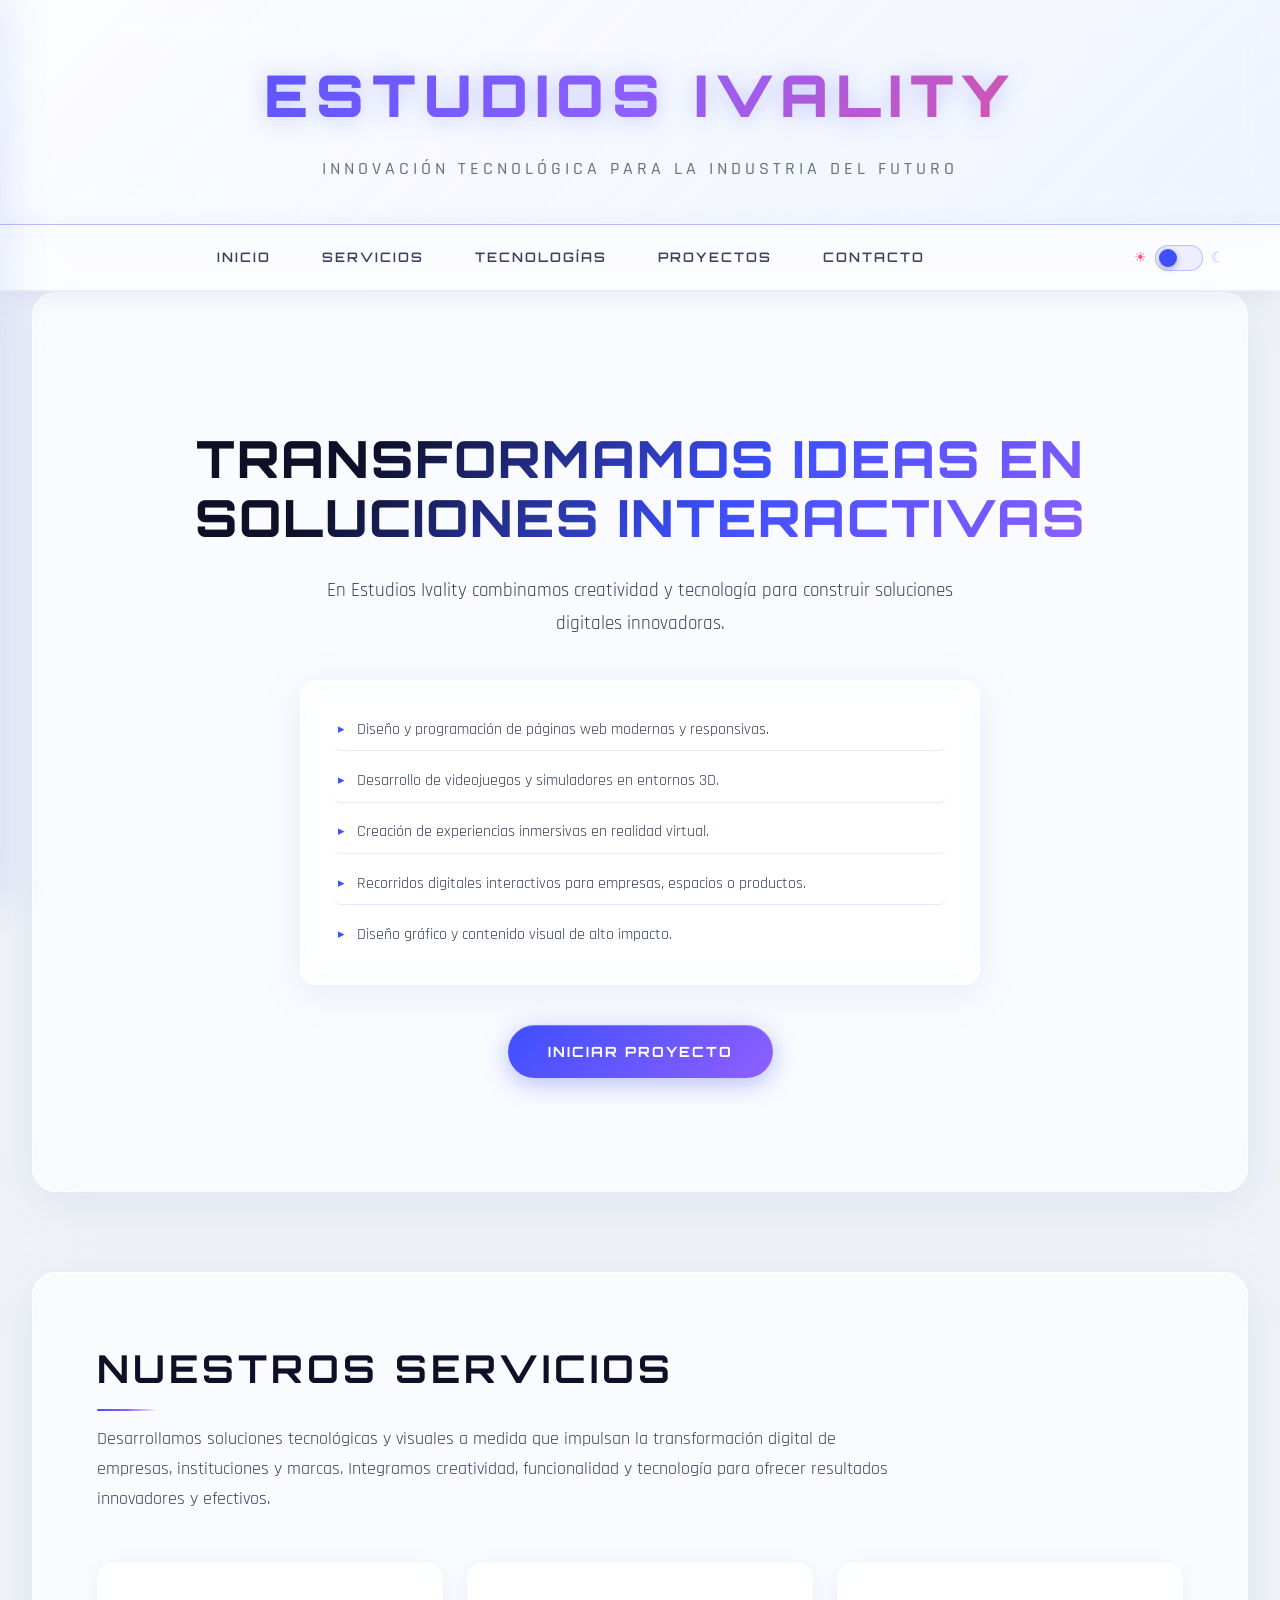
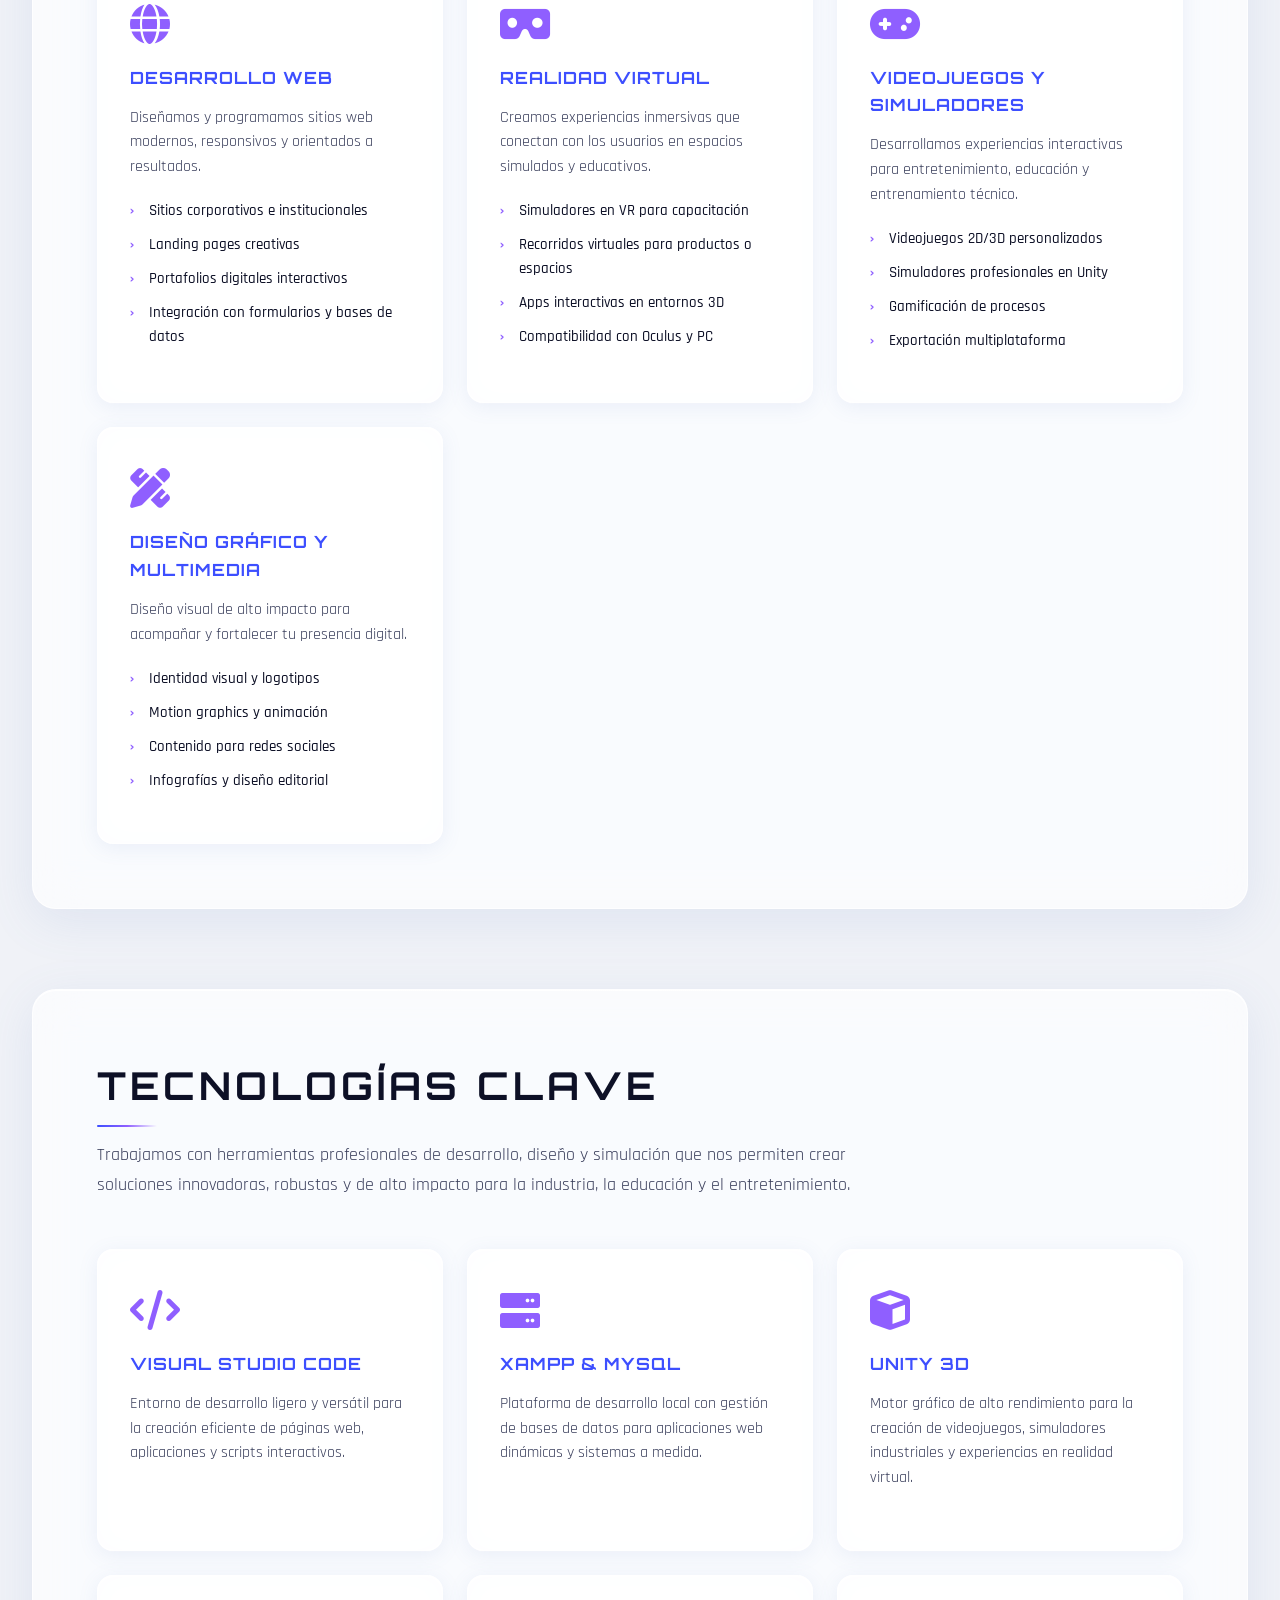
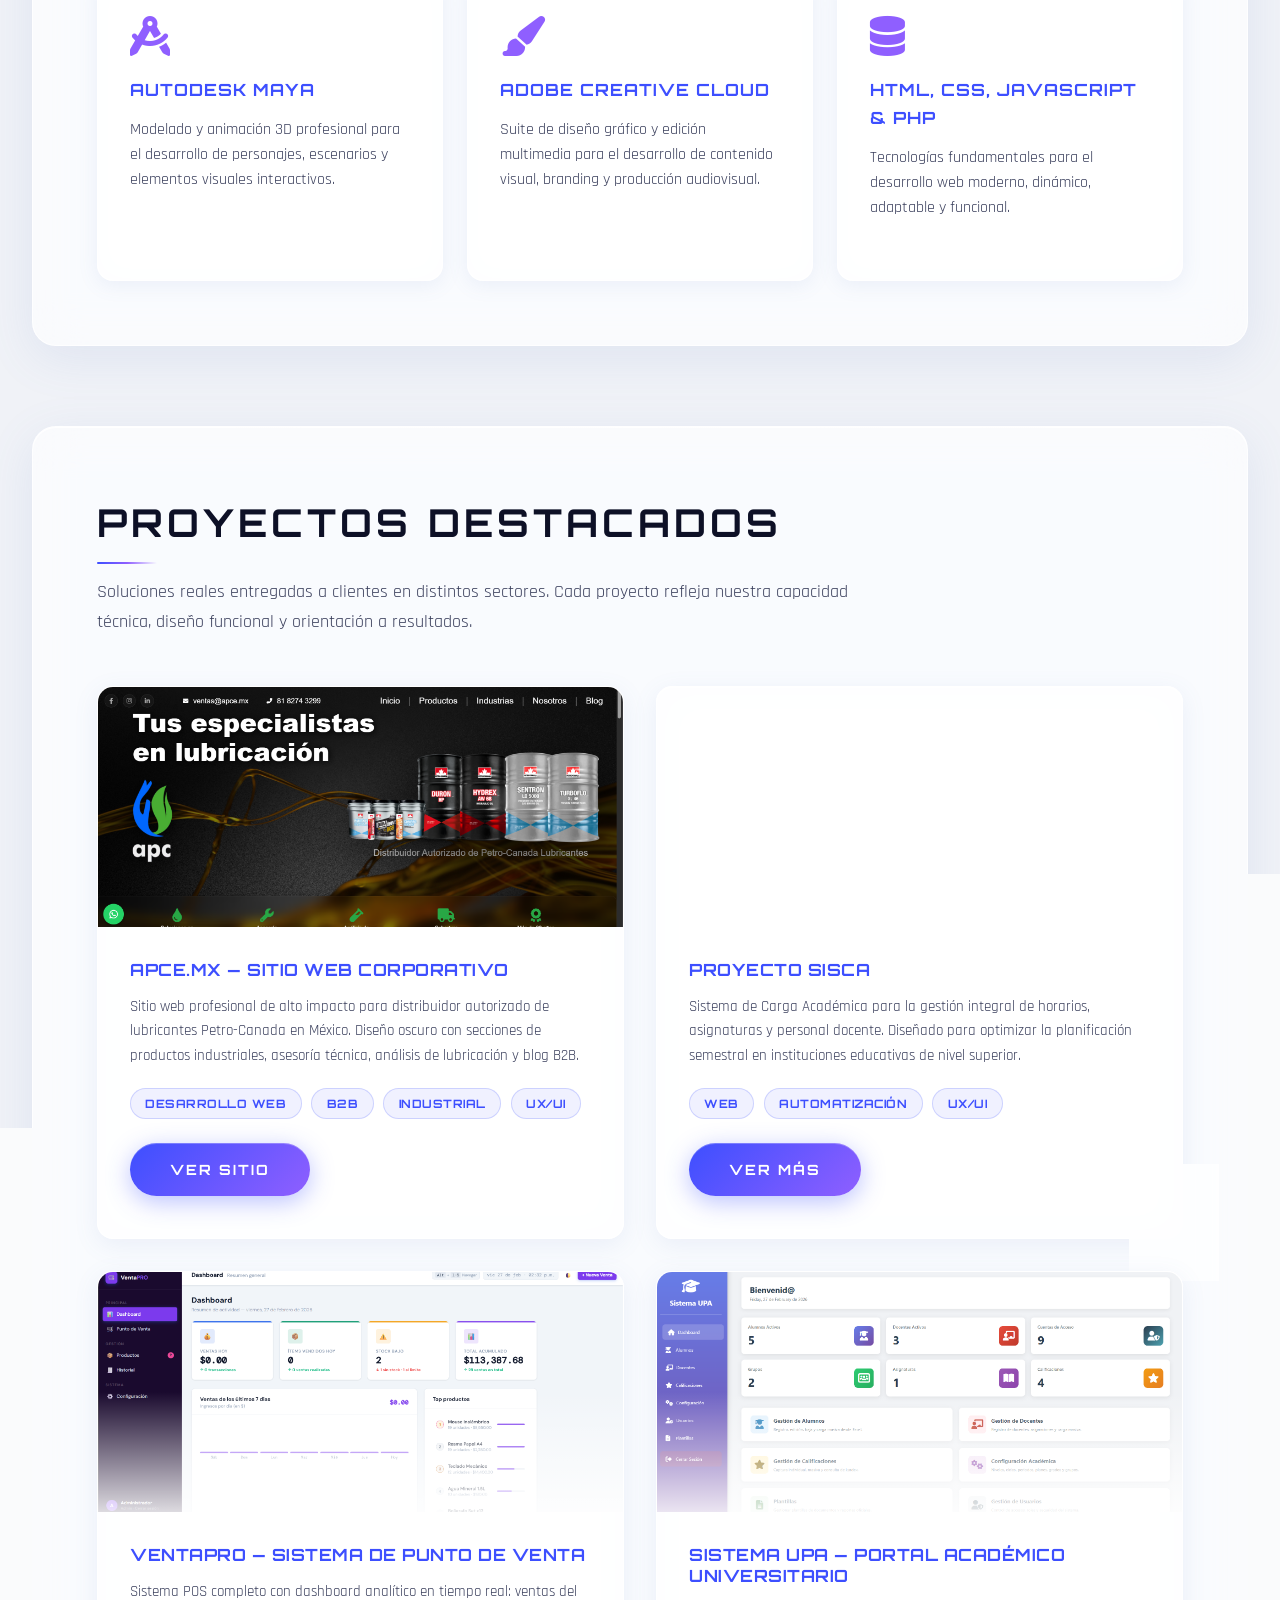
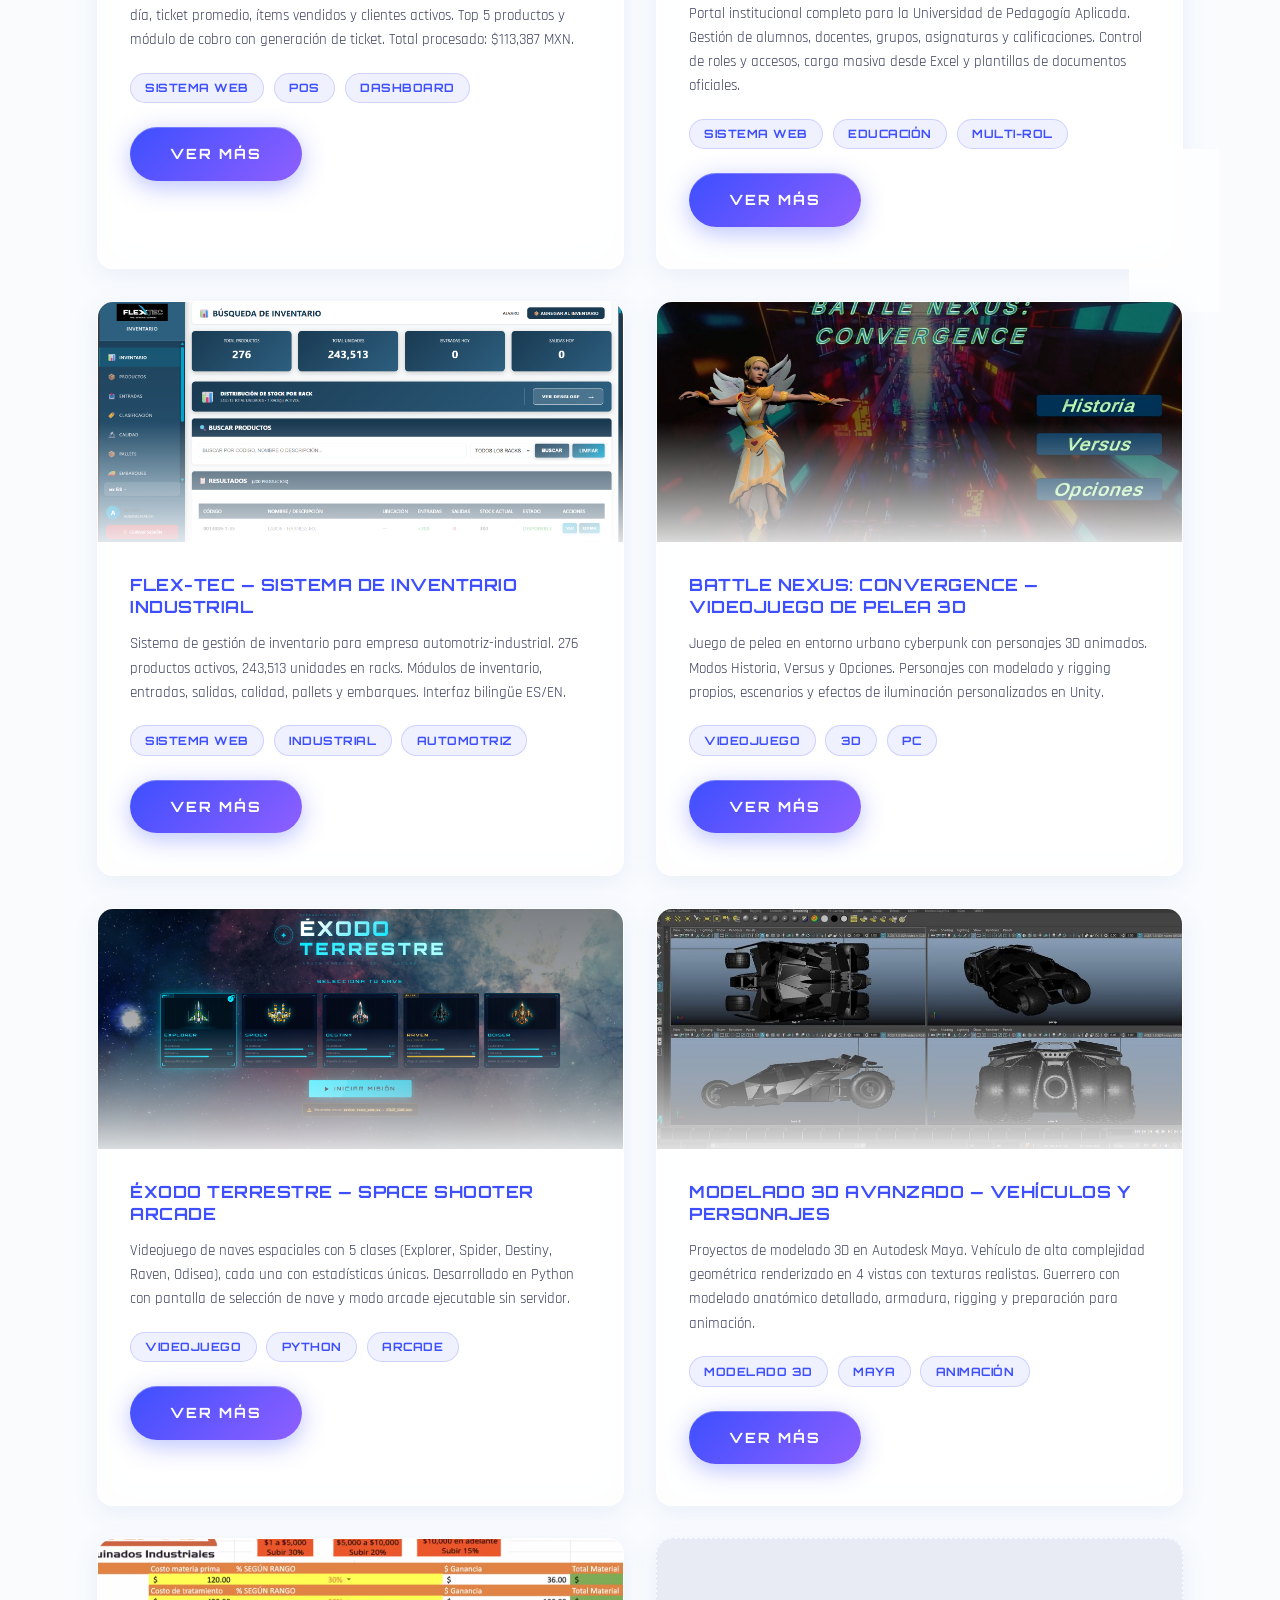
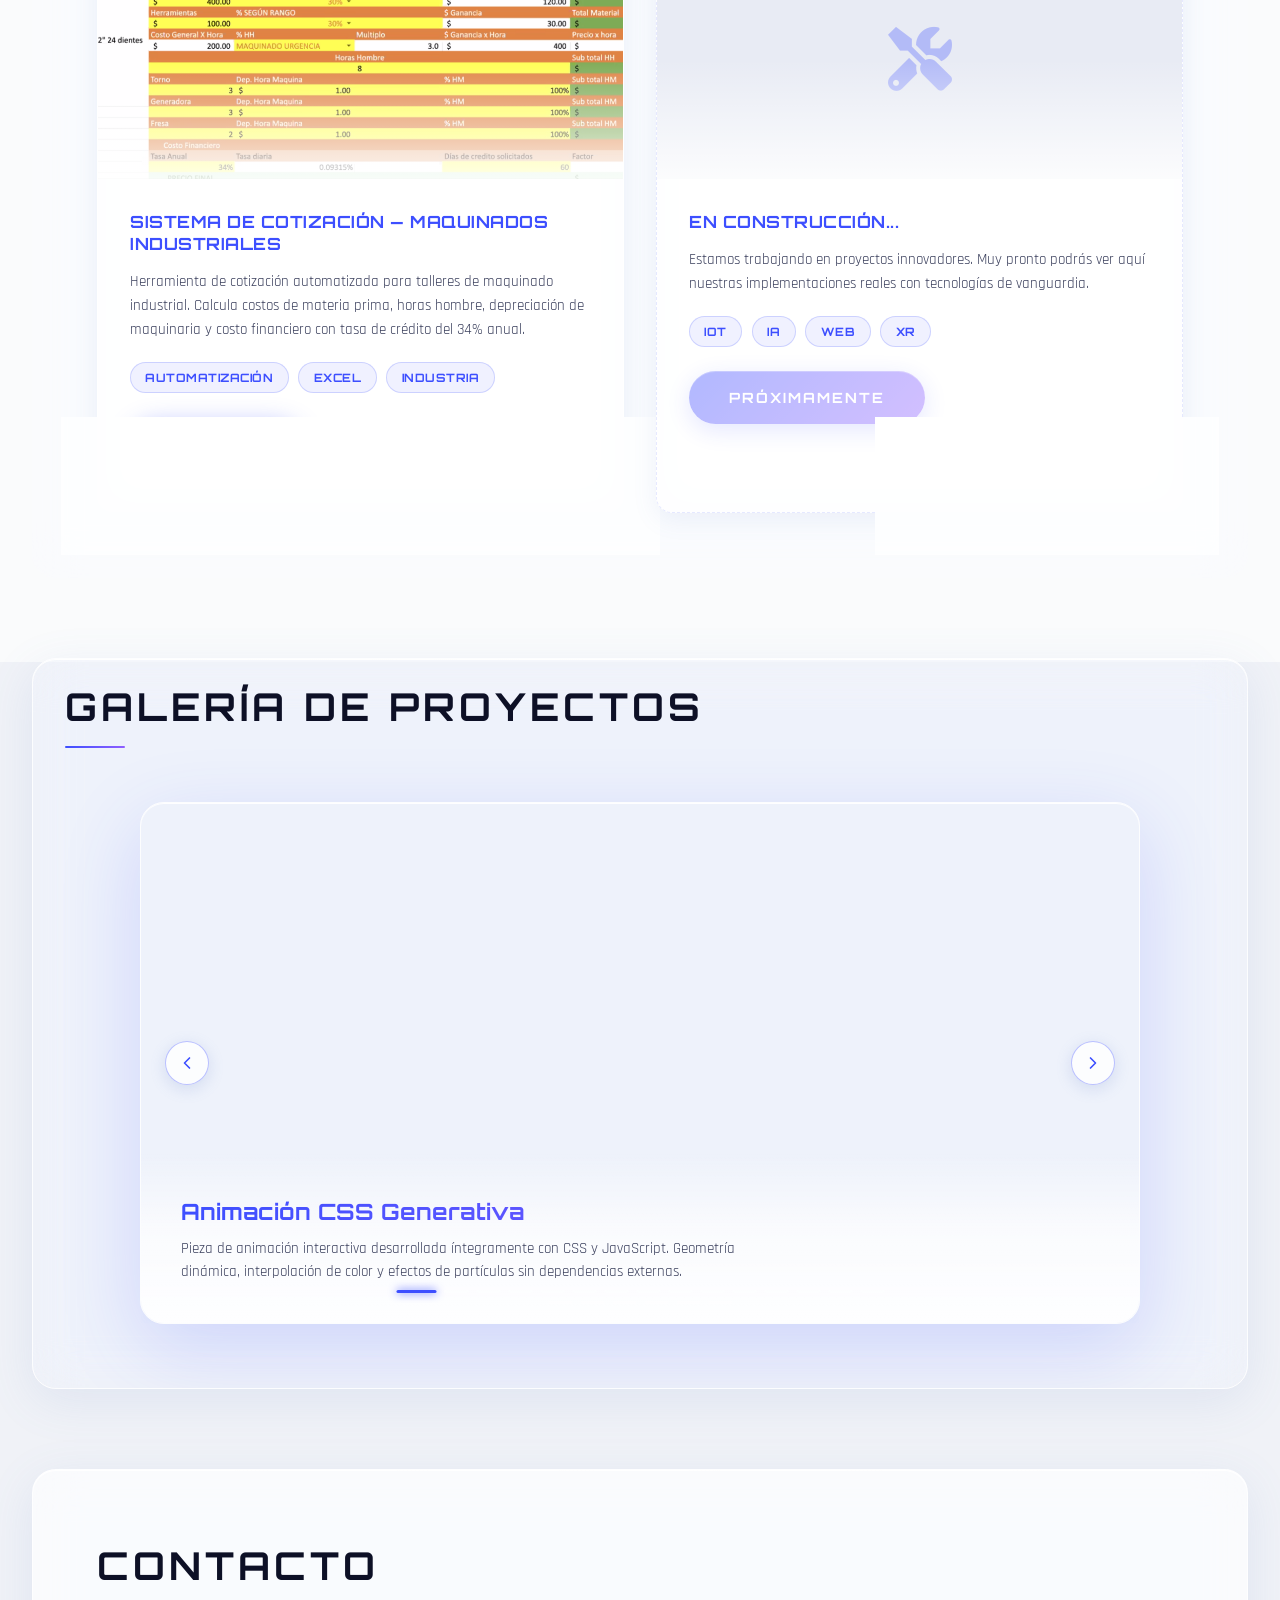
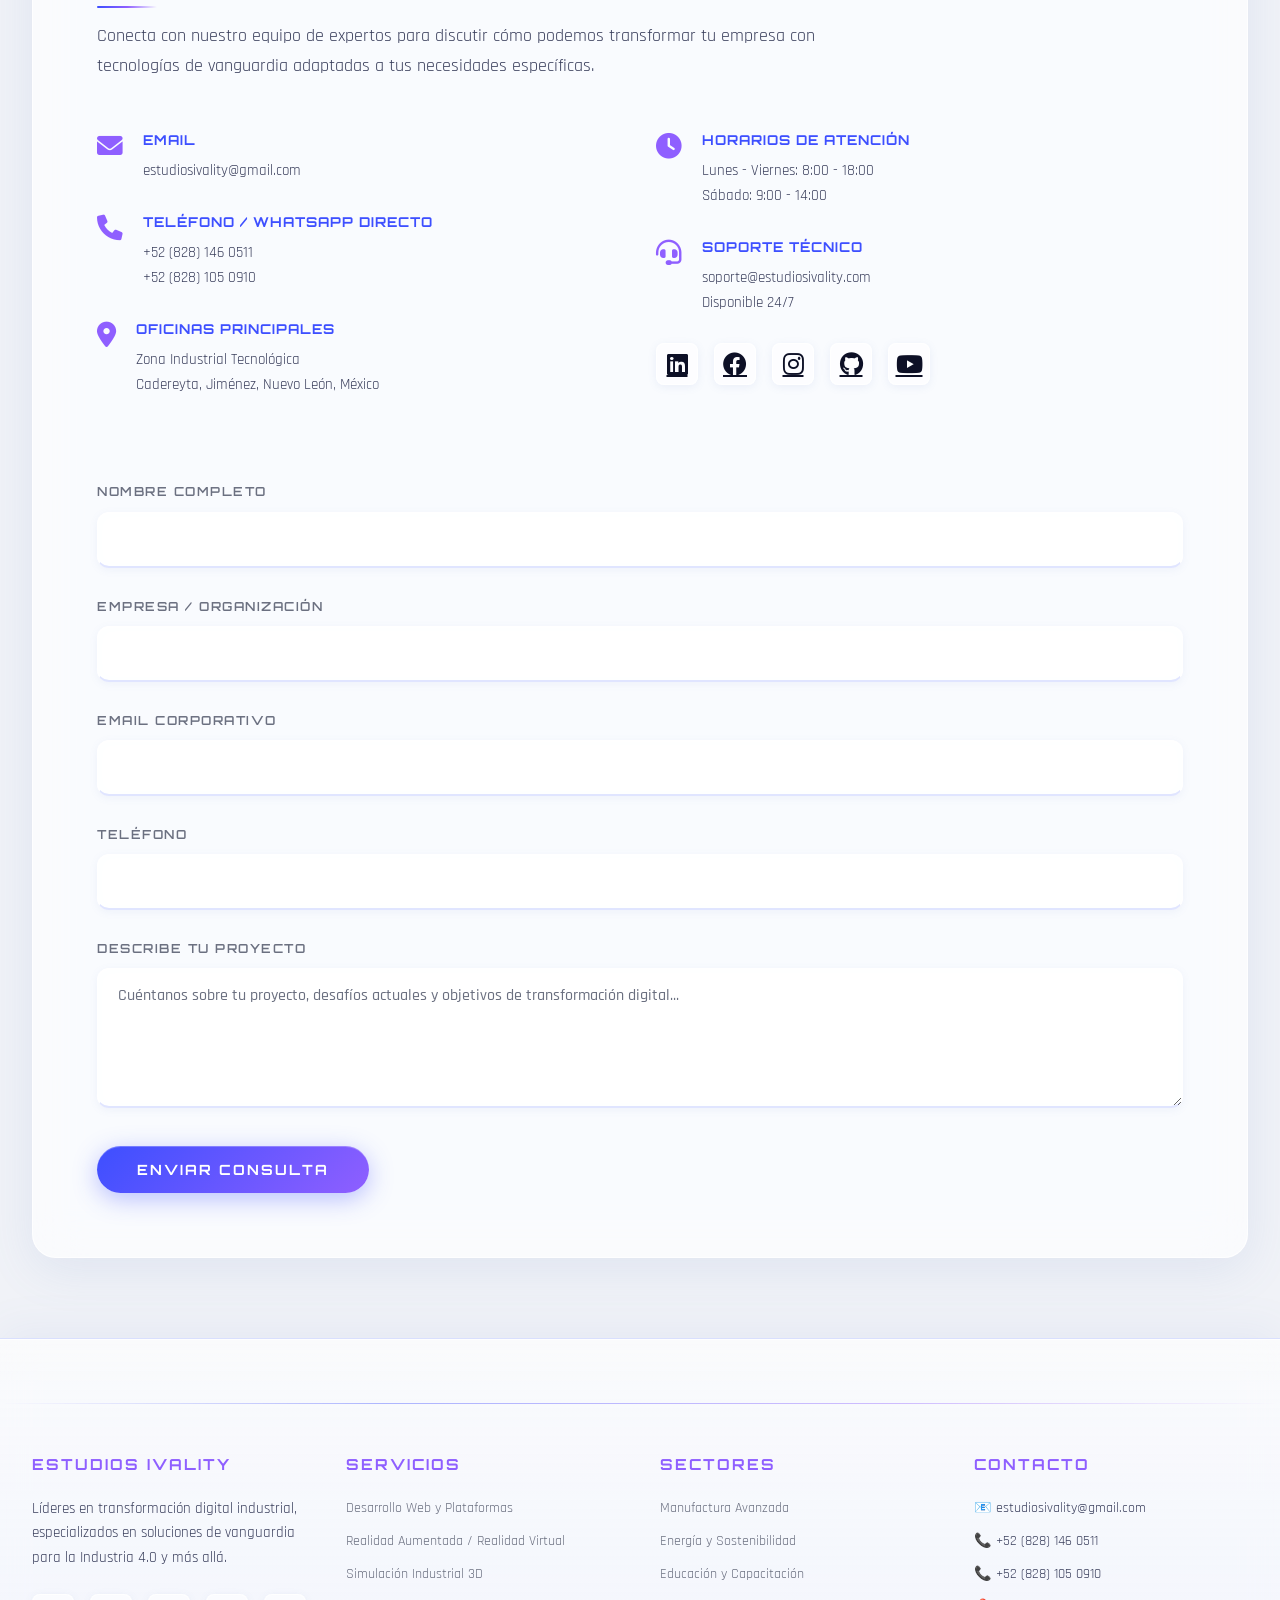
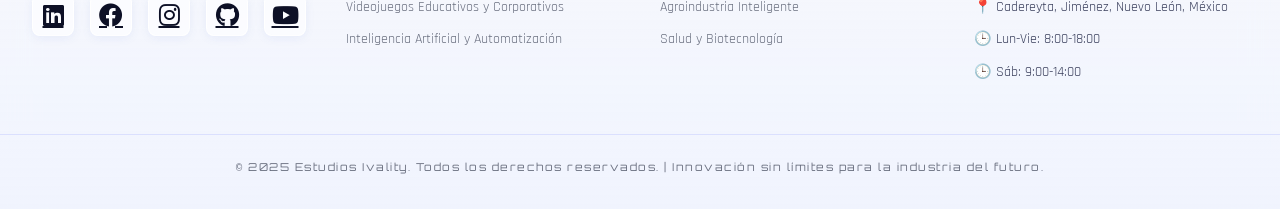
==== commit 0b08f0b9: "Update index.html" ====
--- a/index.html
+++ b/index.html
@@ -2122,7 +2122,7 @@
                     </div>
                     <div class="social-links">
                         <a href="https://www.linkedin.com/in/estudiosivality/" target="_blank" title="LinkedIn"><i class="fab fa-linkedin"></i></a>
-                        <a href="https://www.facebook.com/IvalityEstudios" target="_blank" title="Facebook"><i class="fab fa-facebook"></i></a>
+                        <a href="https://www.facebook.com/Ivalitystudios" target="_blank" title="Facebook"><i class="fab fa-facebook"></i></a>
                         <a href="https://www.instagram.com/ivalityestudios/" target="_blank" title="Instagram"><i class="fab fa-instagram"></i></a>
                         <a href="https://github.com/EstudiosIvality" target="_blank" title="GitHub"><i class="fab fa-github"></i></a>
                         <a href="https://www.youtube.com/@IvalityEstudios" target="_blank" title="YouTube"><i class="fab fa-youtube"></i></a>
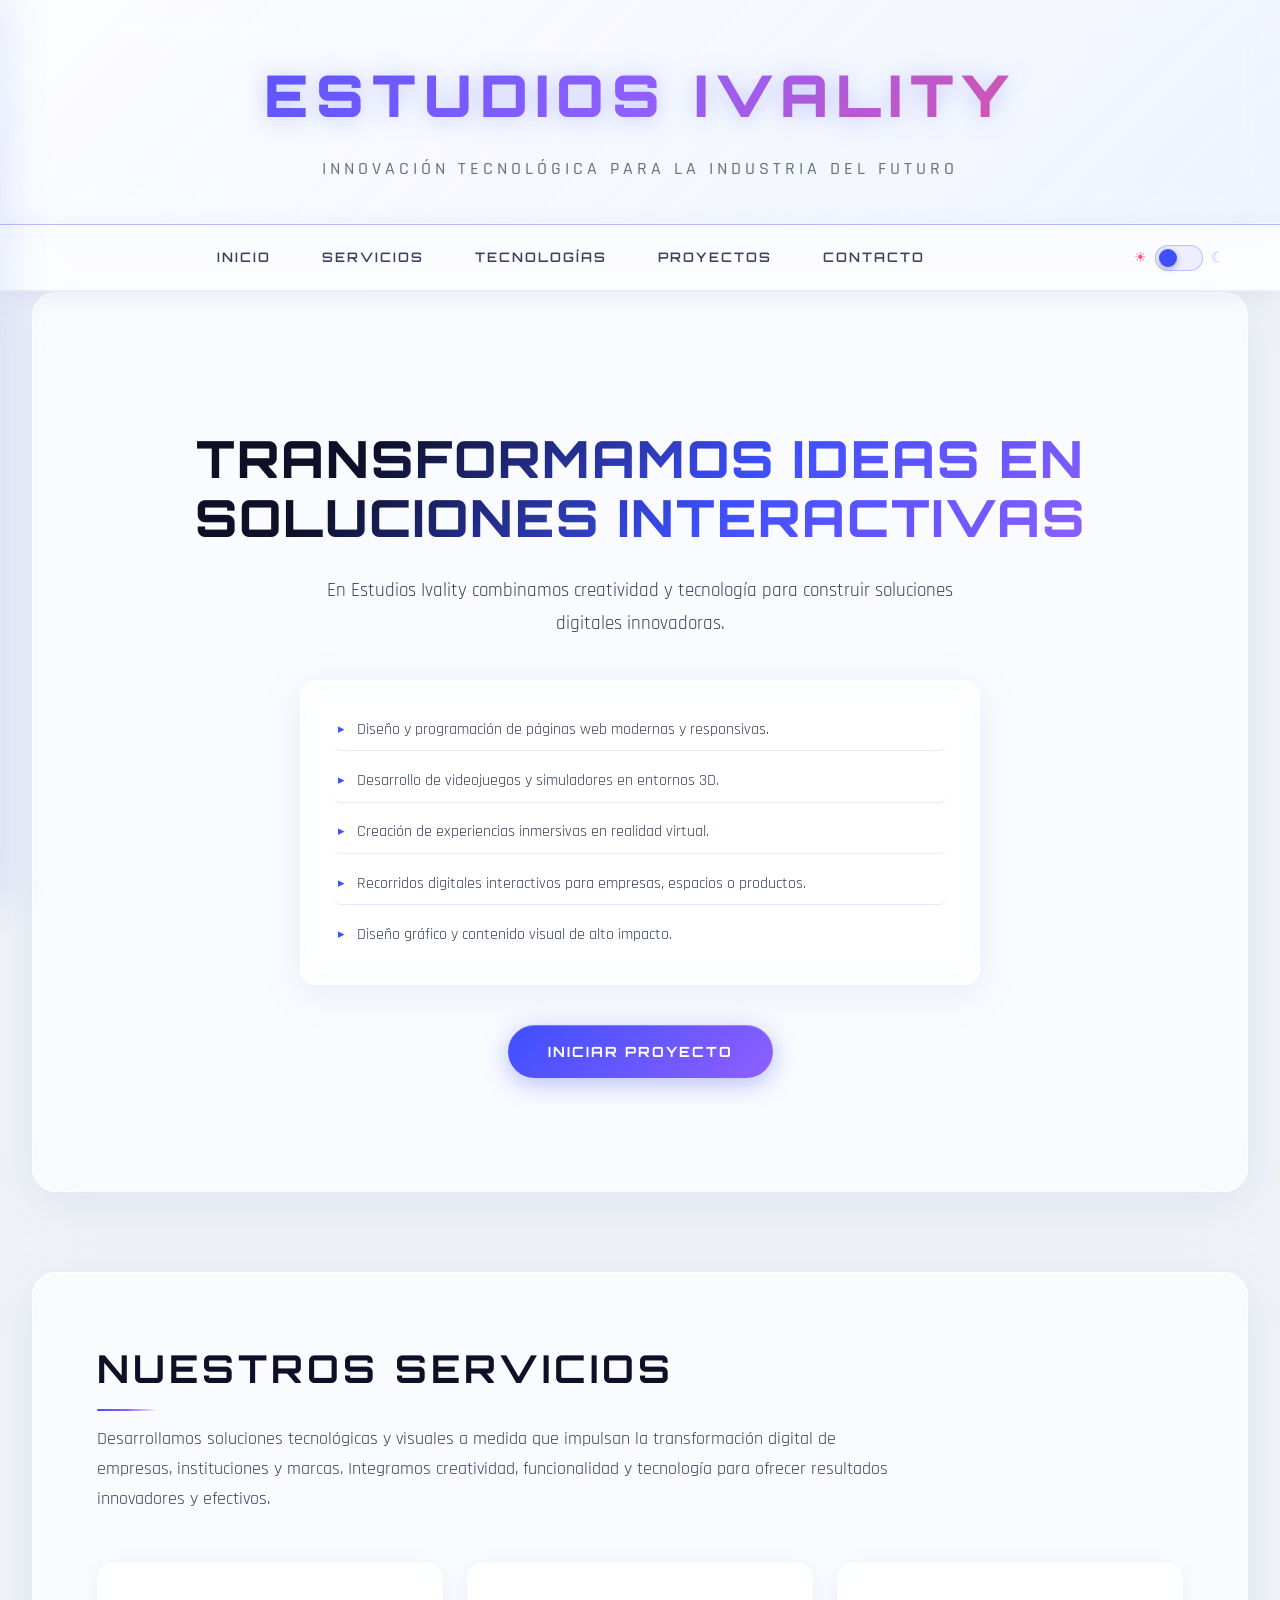
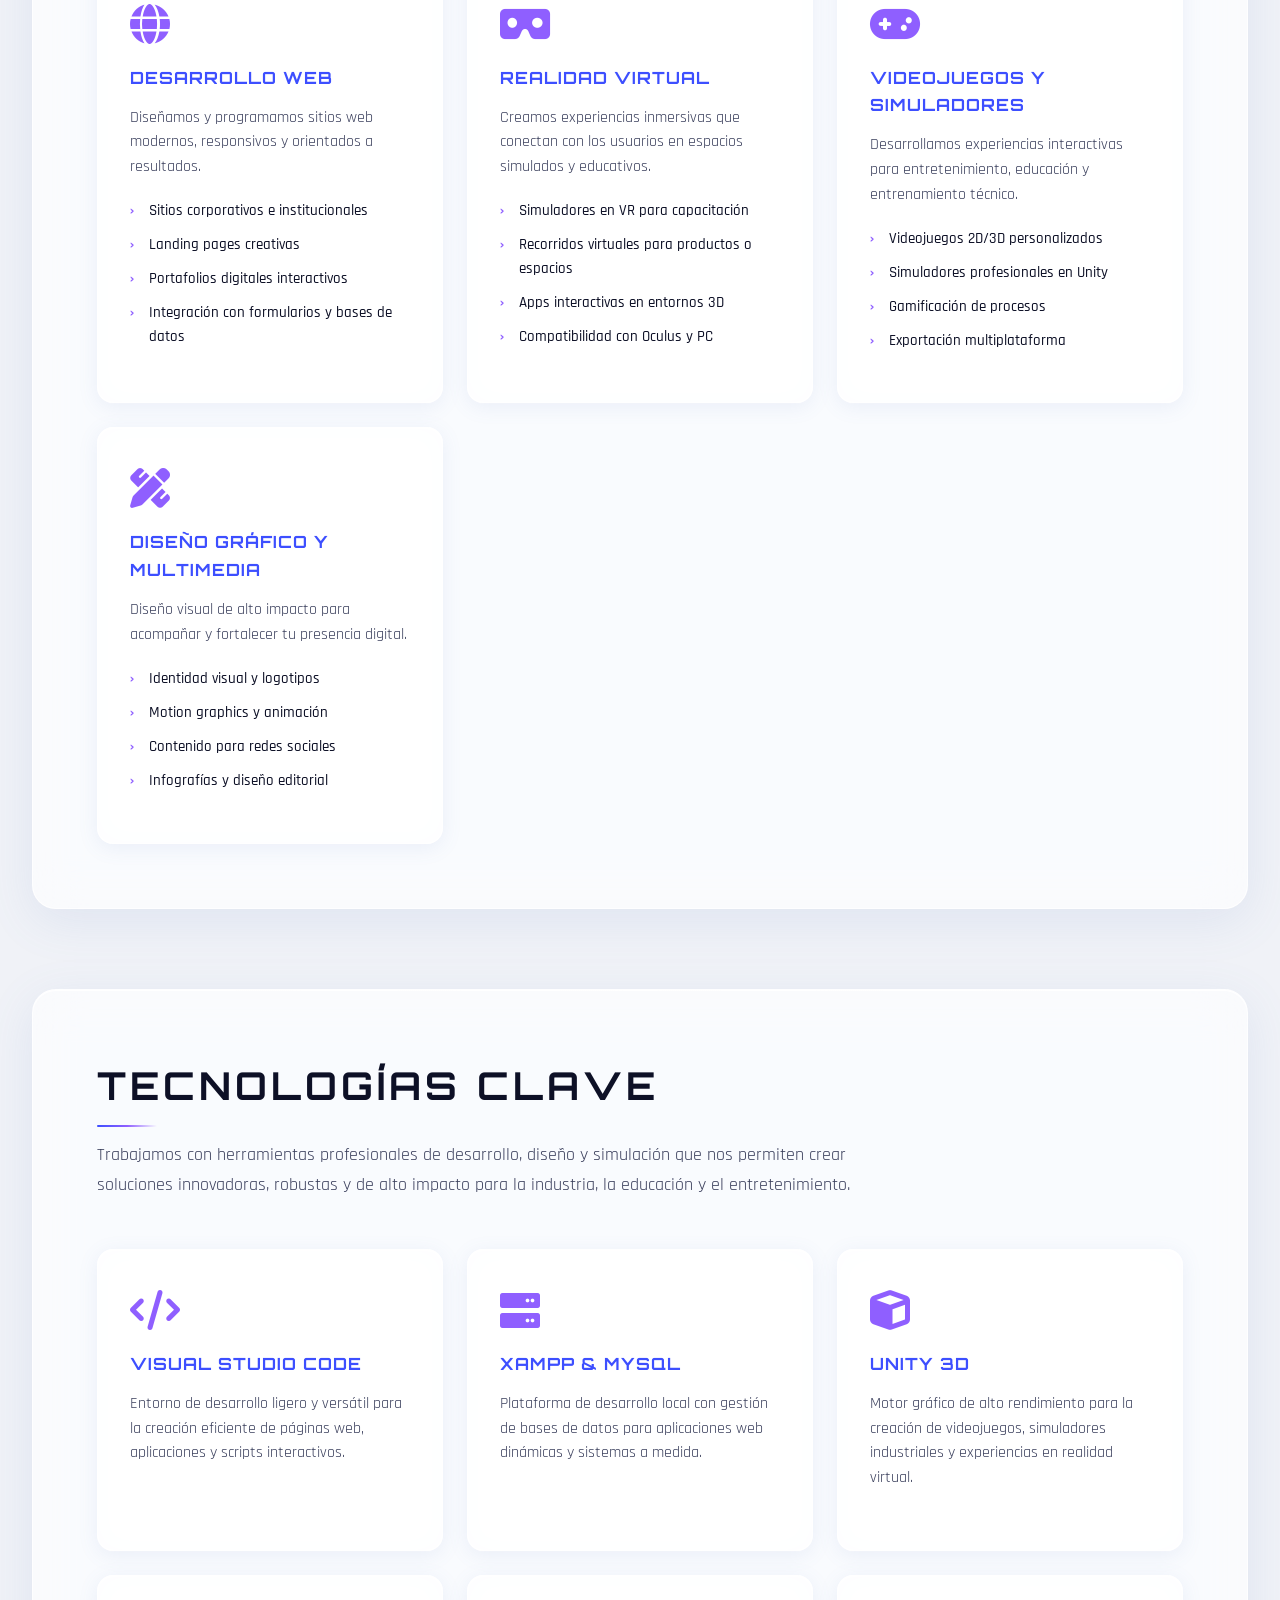
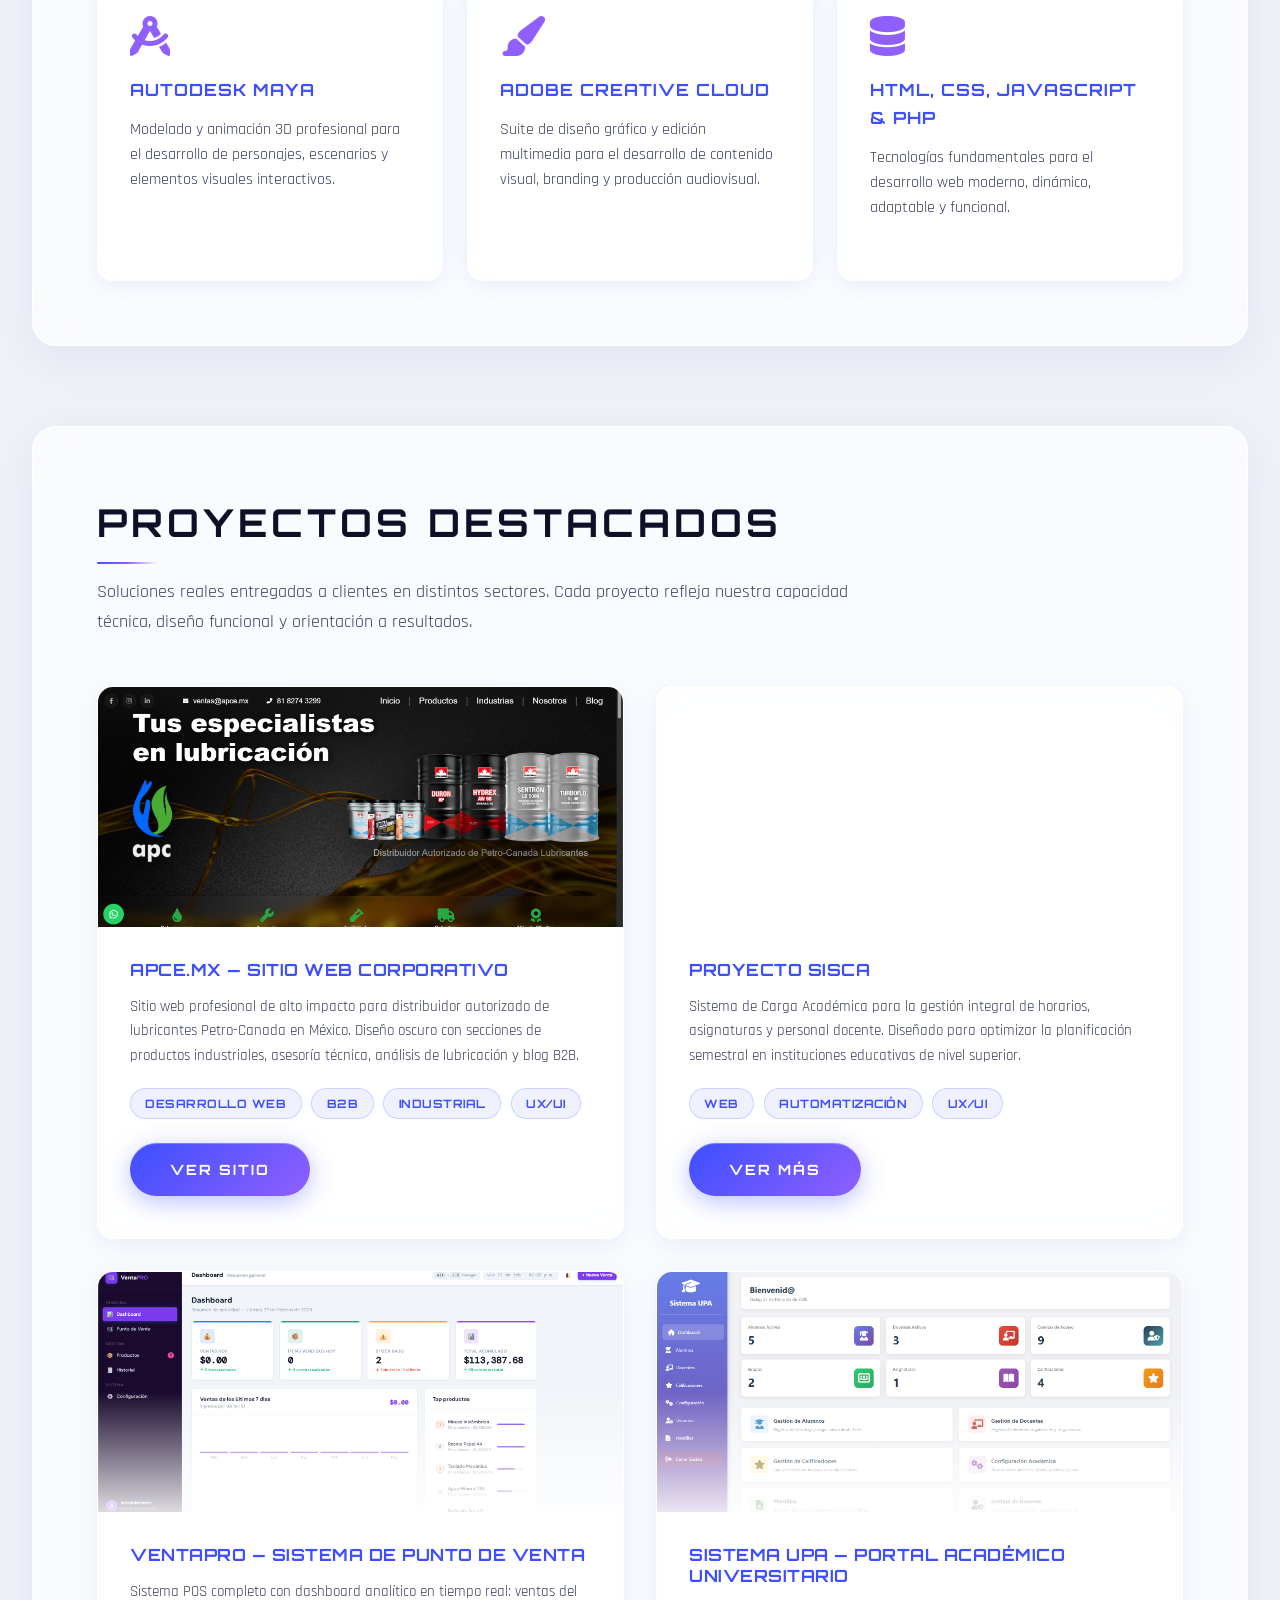
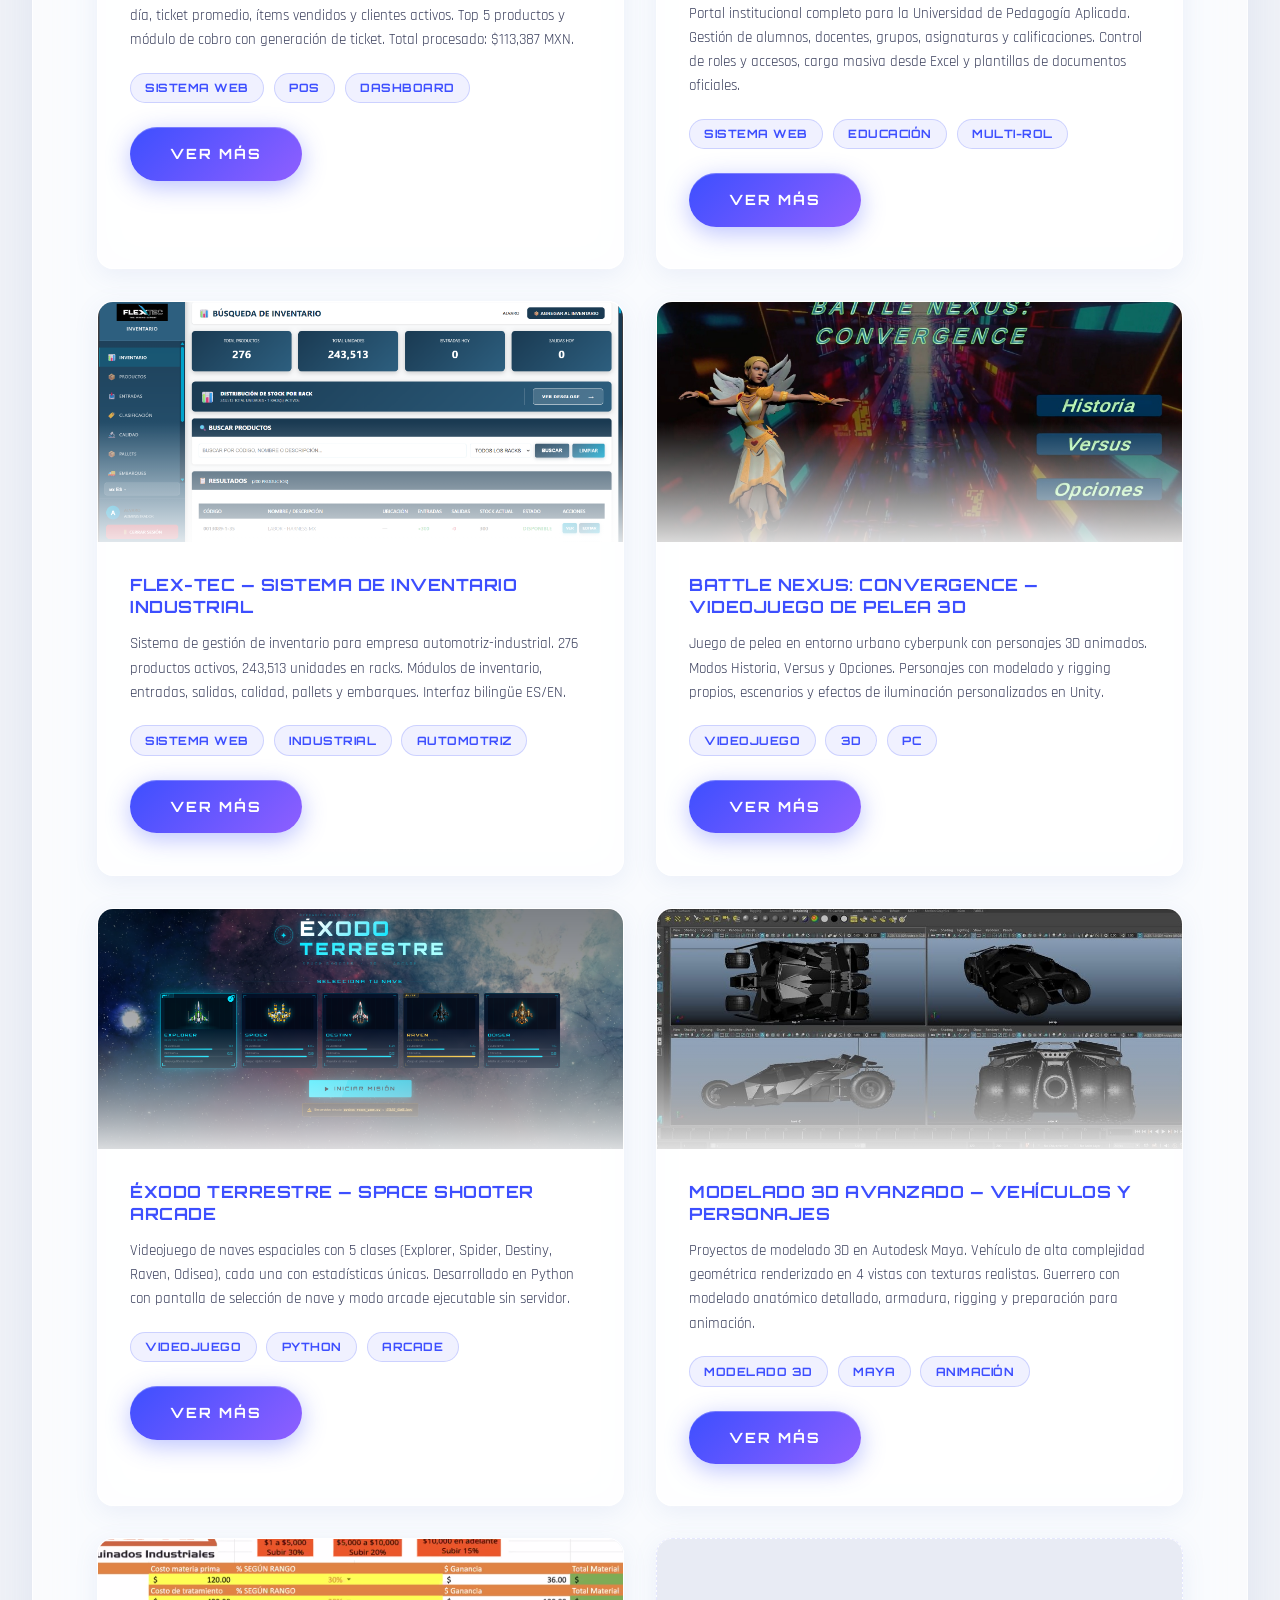
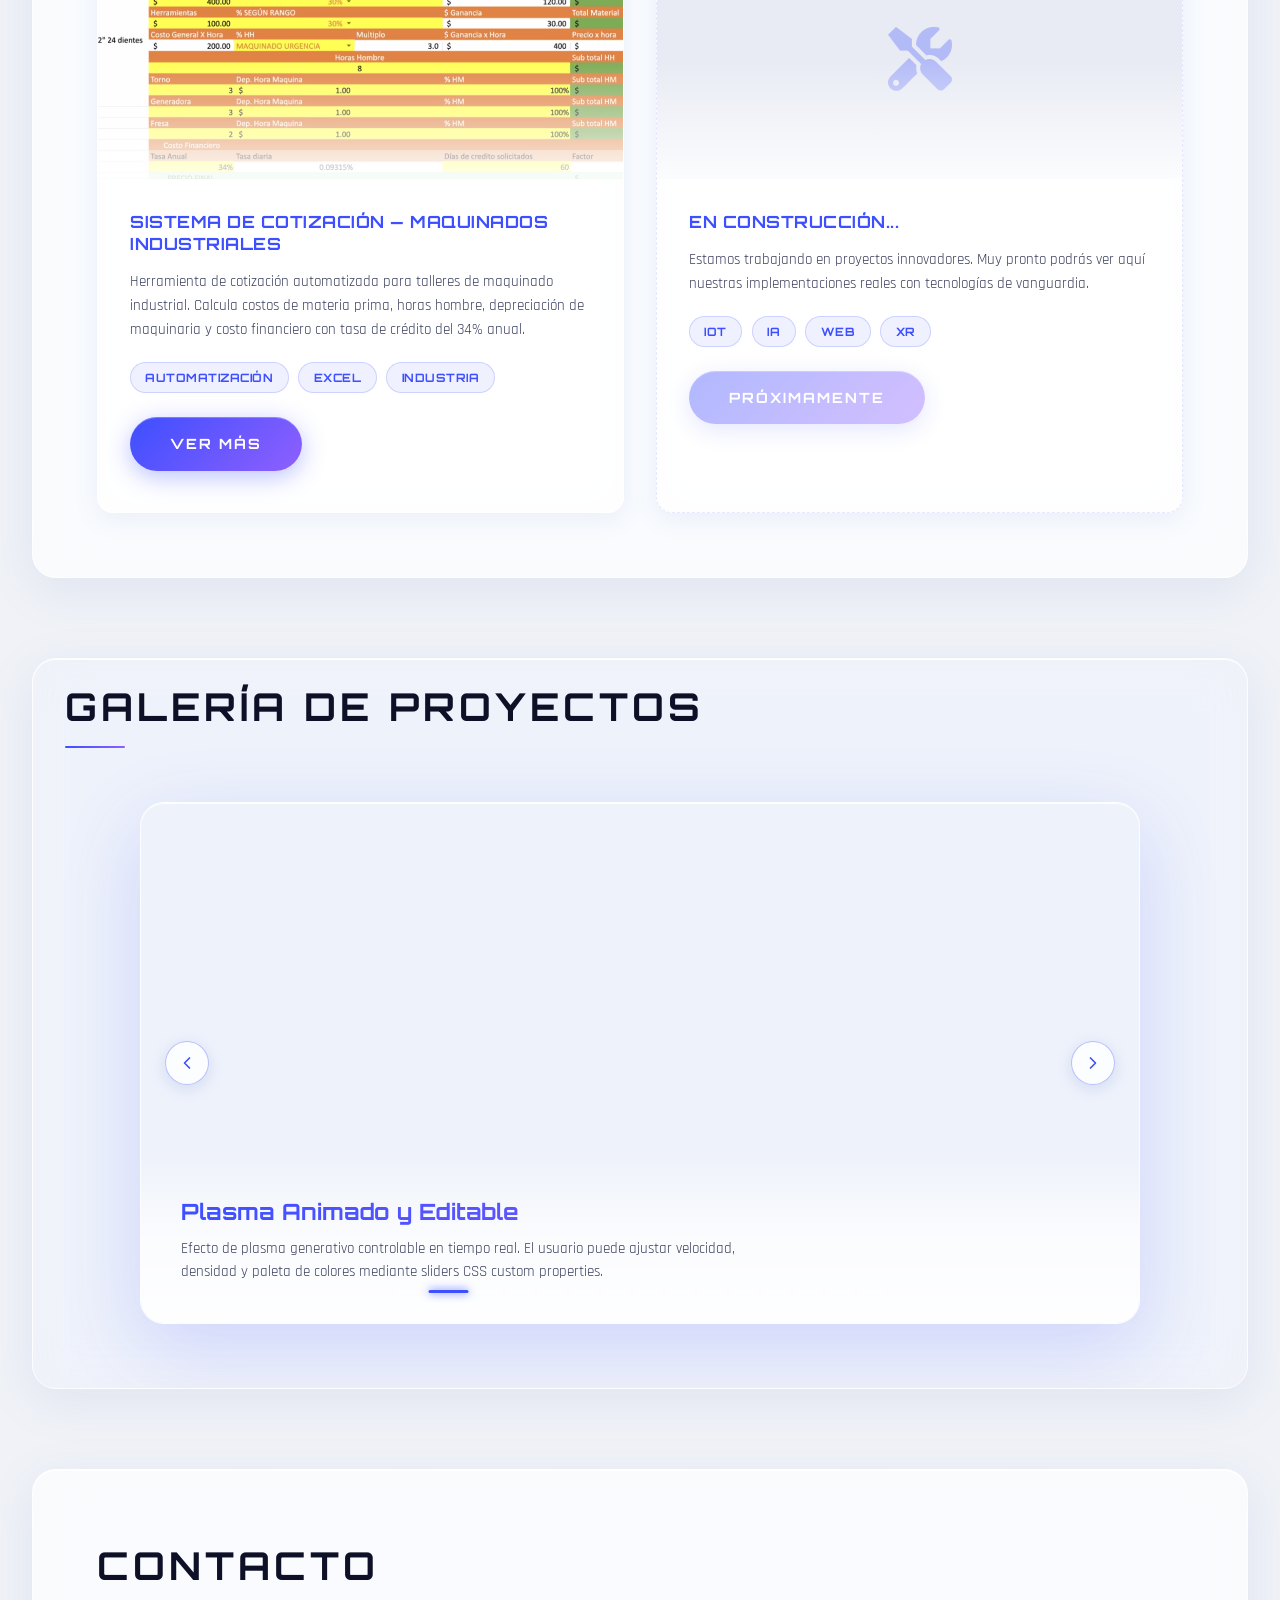
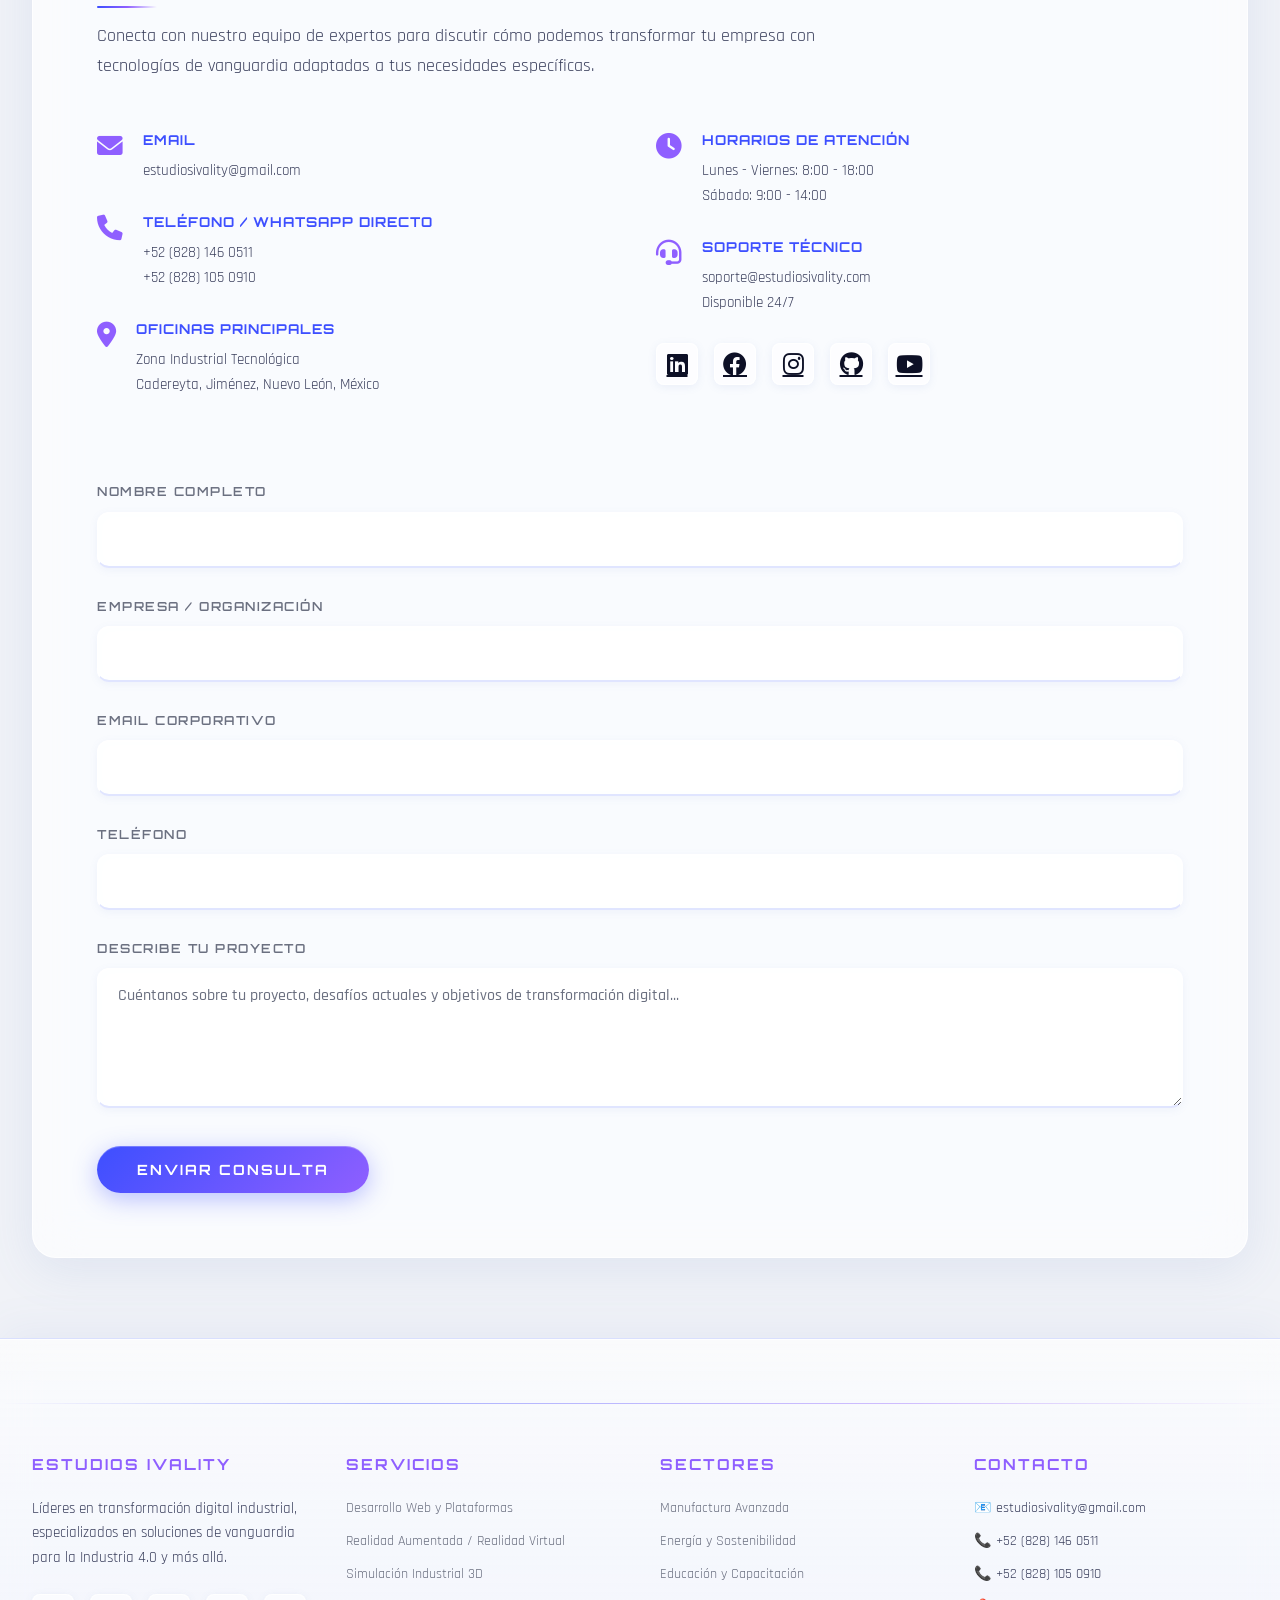
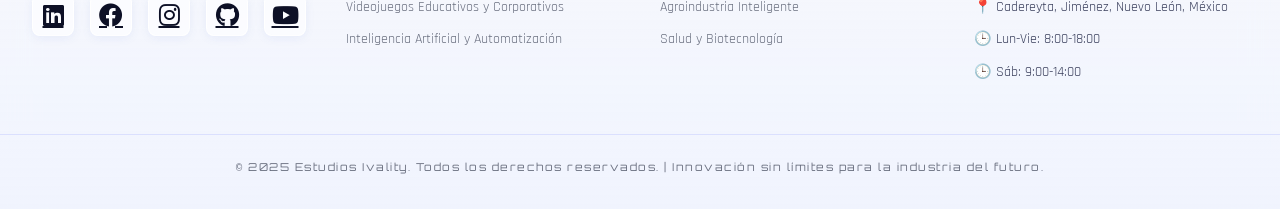
==== commit 9e4b934c: "Update index.html" ====
--- a/index.html
+++ b/index.html
@@ -1693,7 +1693,7 @@
                 <div class="project-card">
                     <div class="project-video">
                         <video autoplay muted loop playsinline>
-                            <source data-src="assets/SISCA2.mp4" type="video/mp4">
+                            <source src="assets/SISCA2.mp4" type="video/mp4">
                         </video>
                     </div>
                     <div class="project-info">
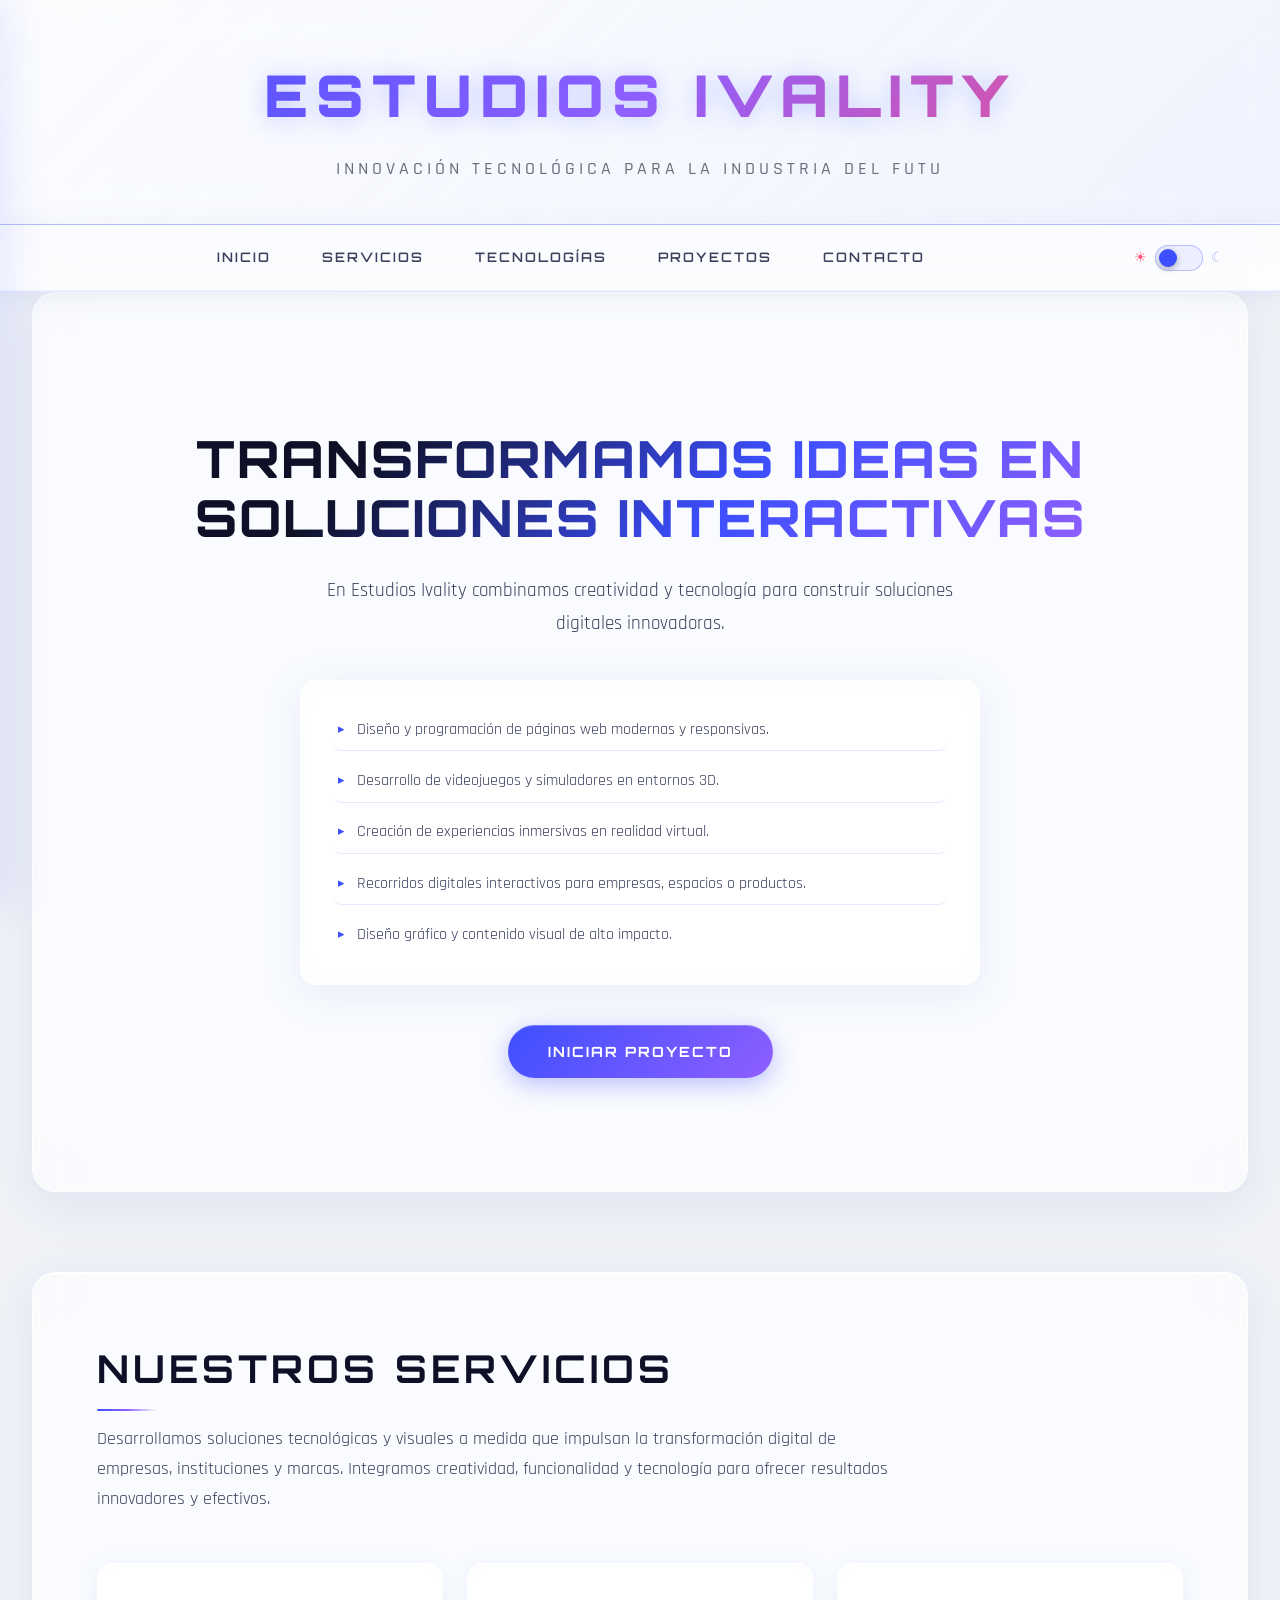
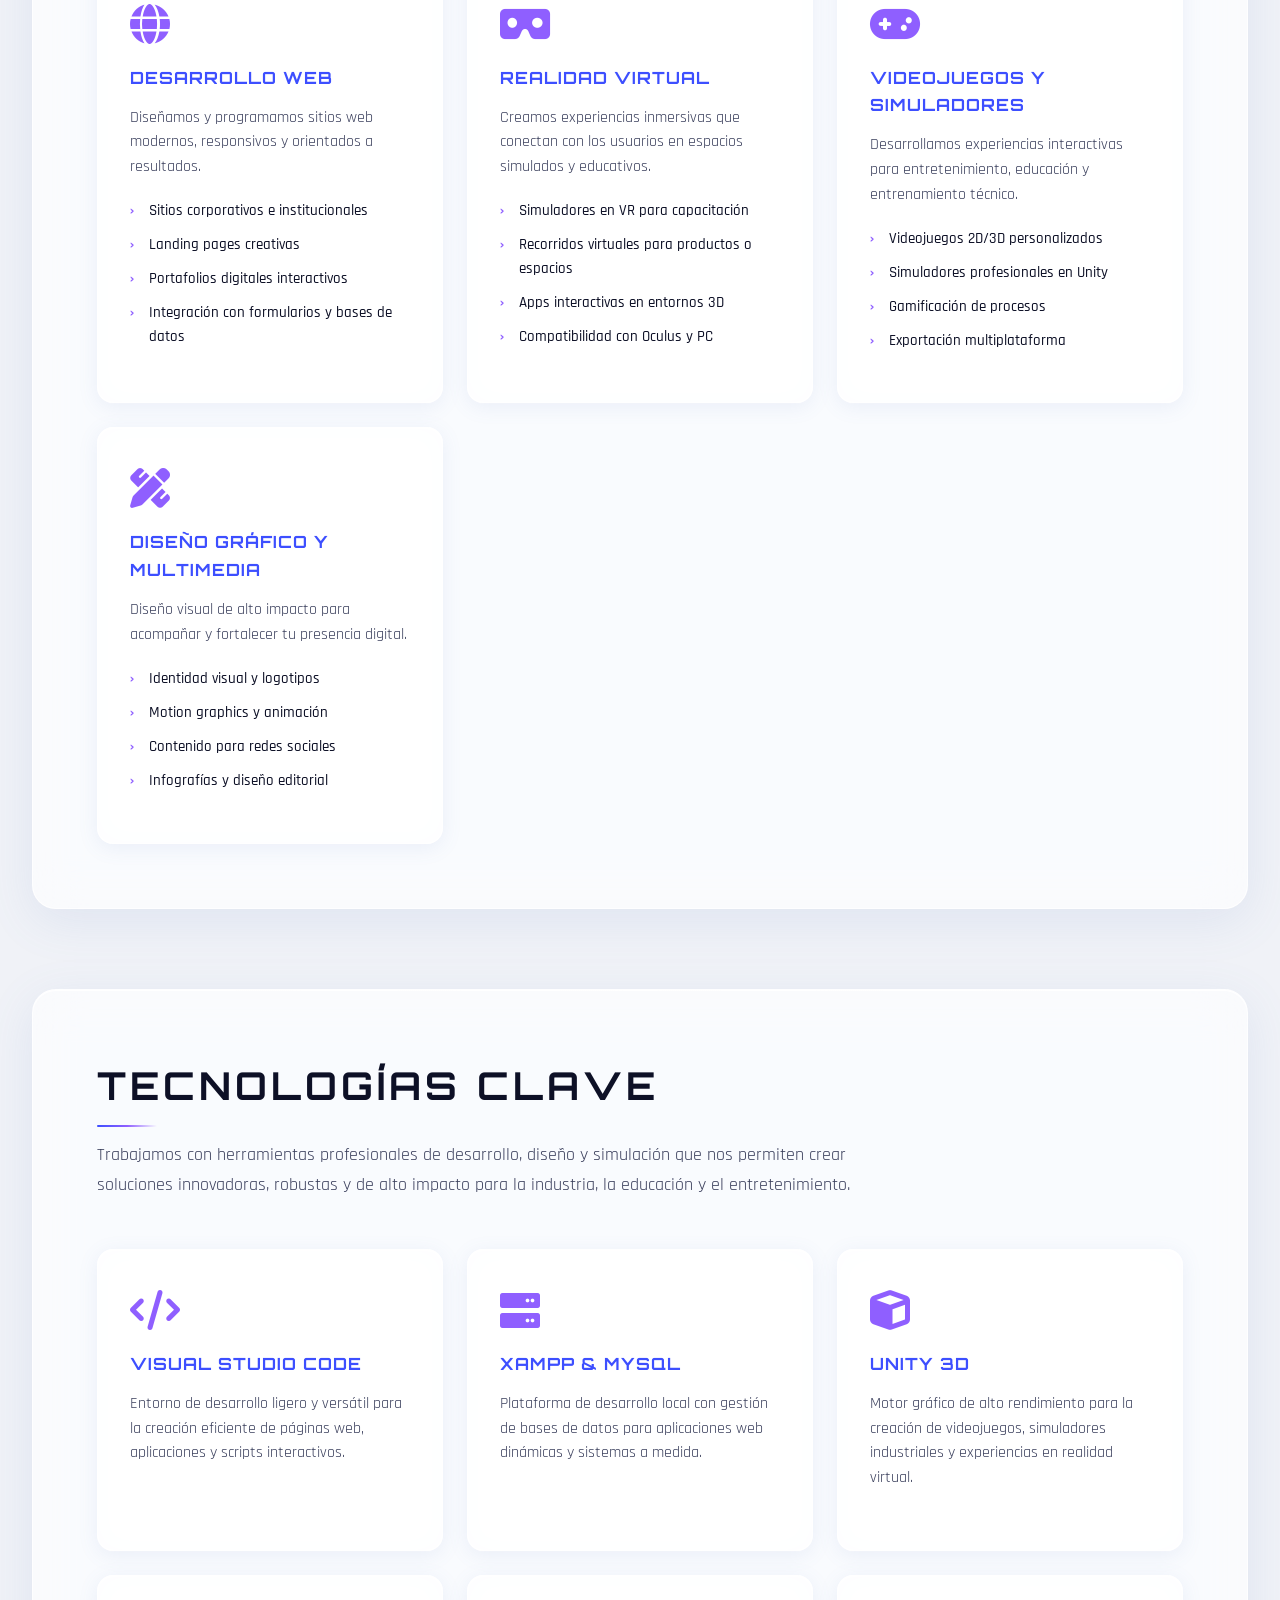
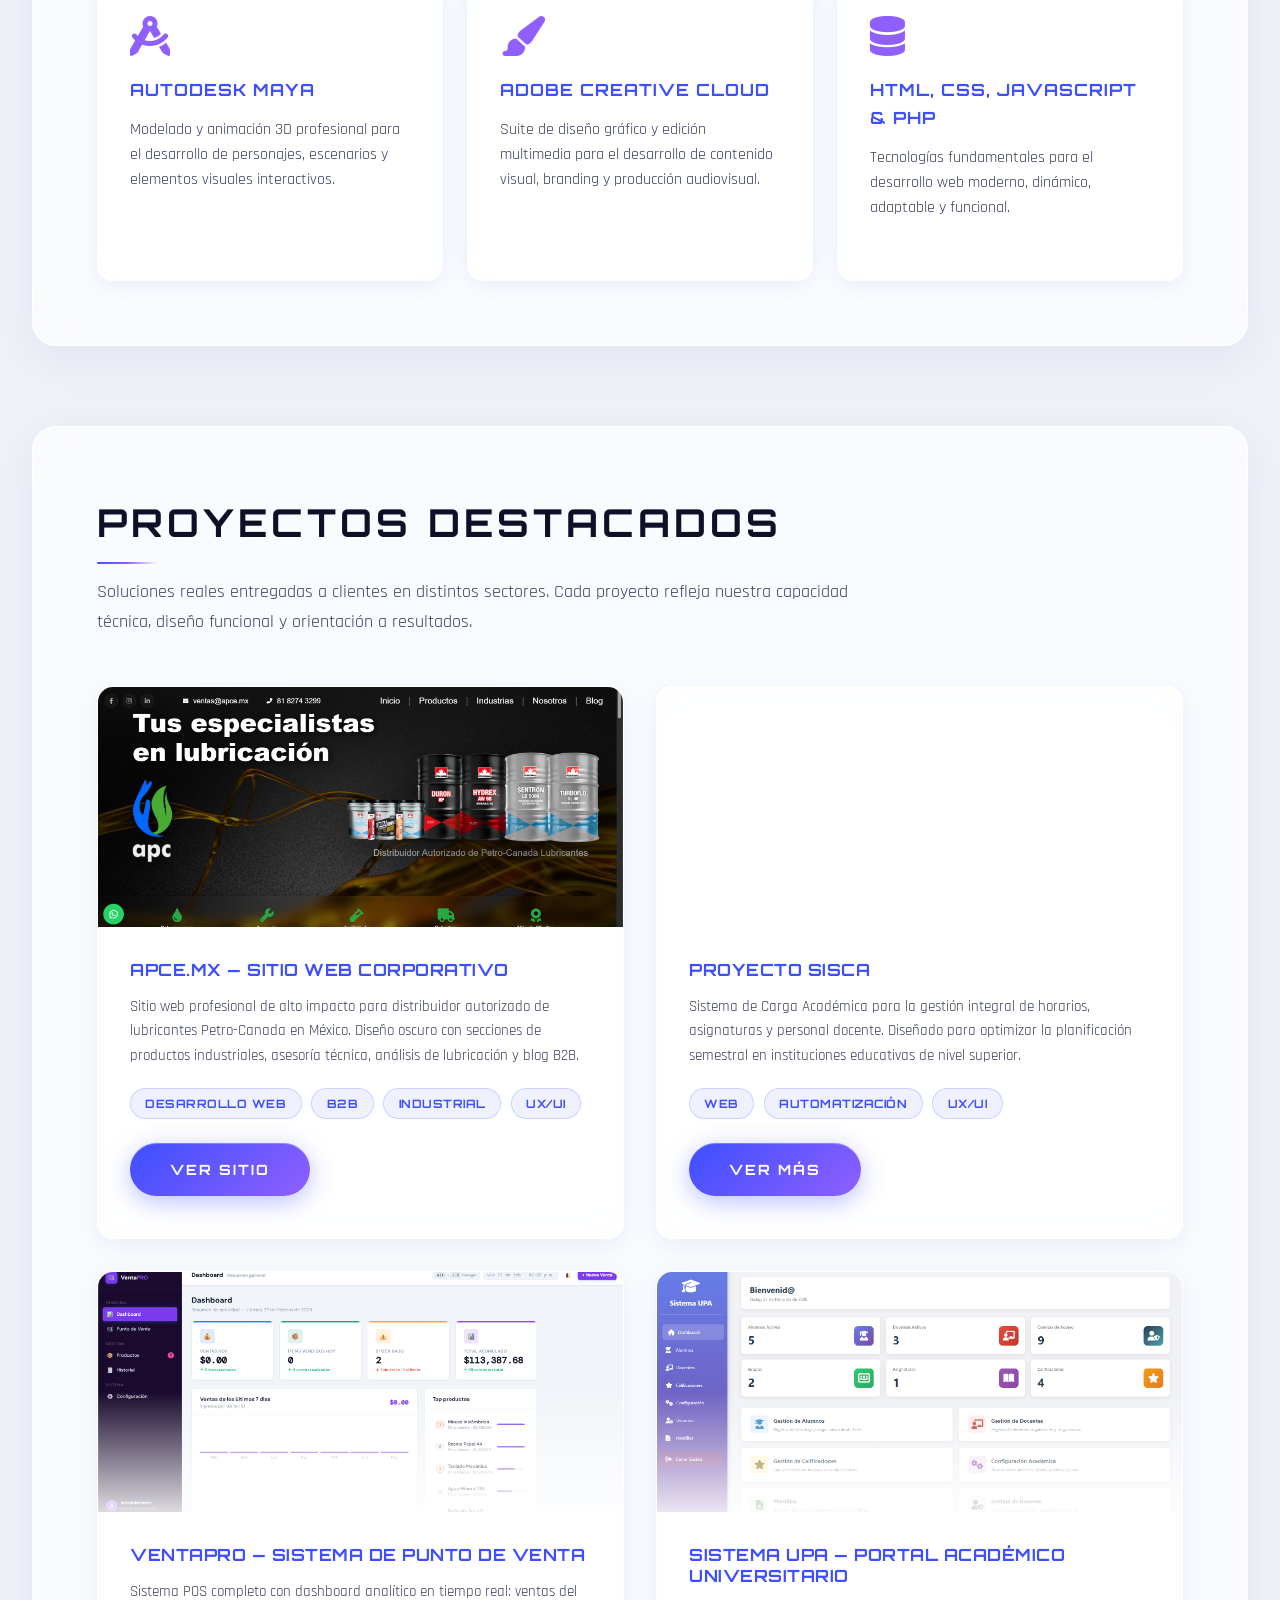
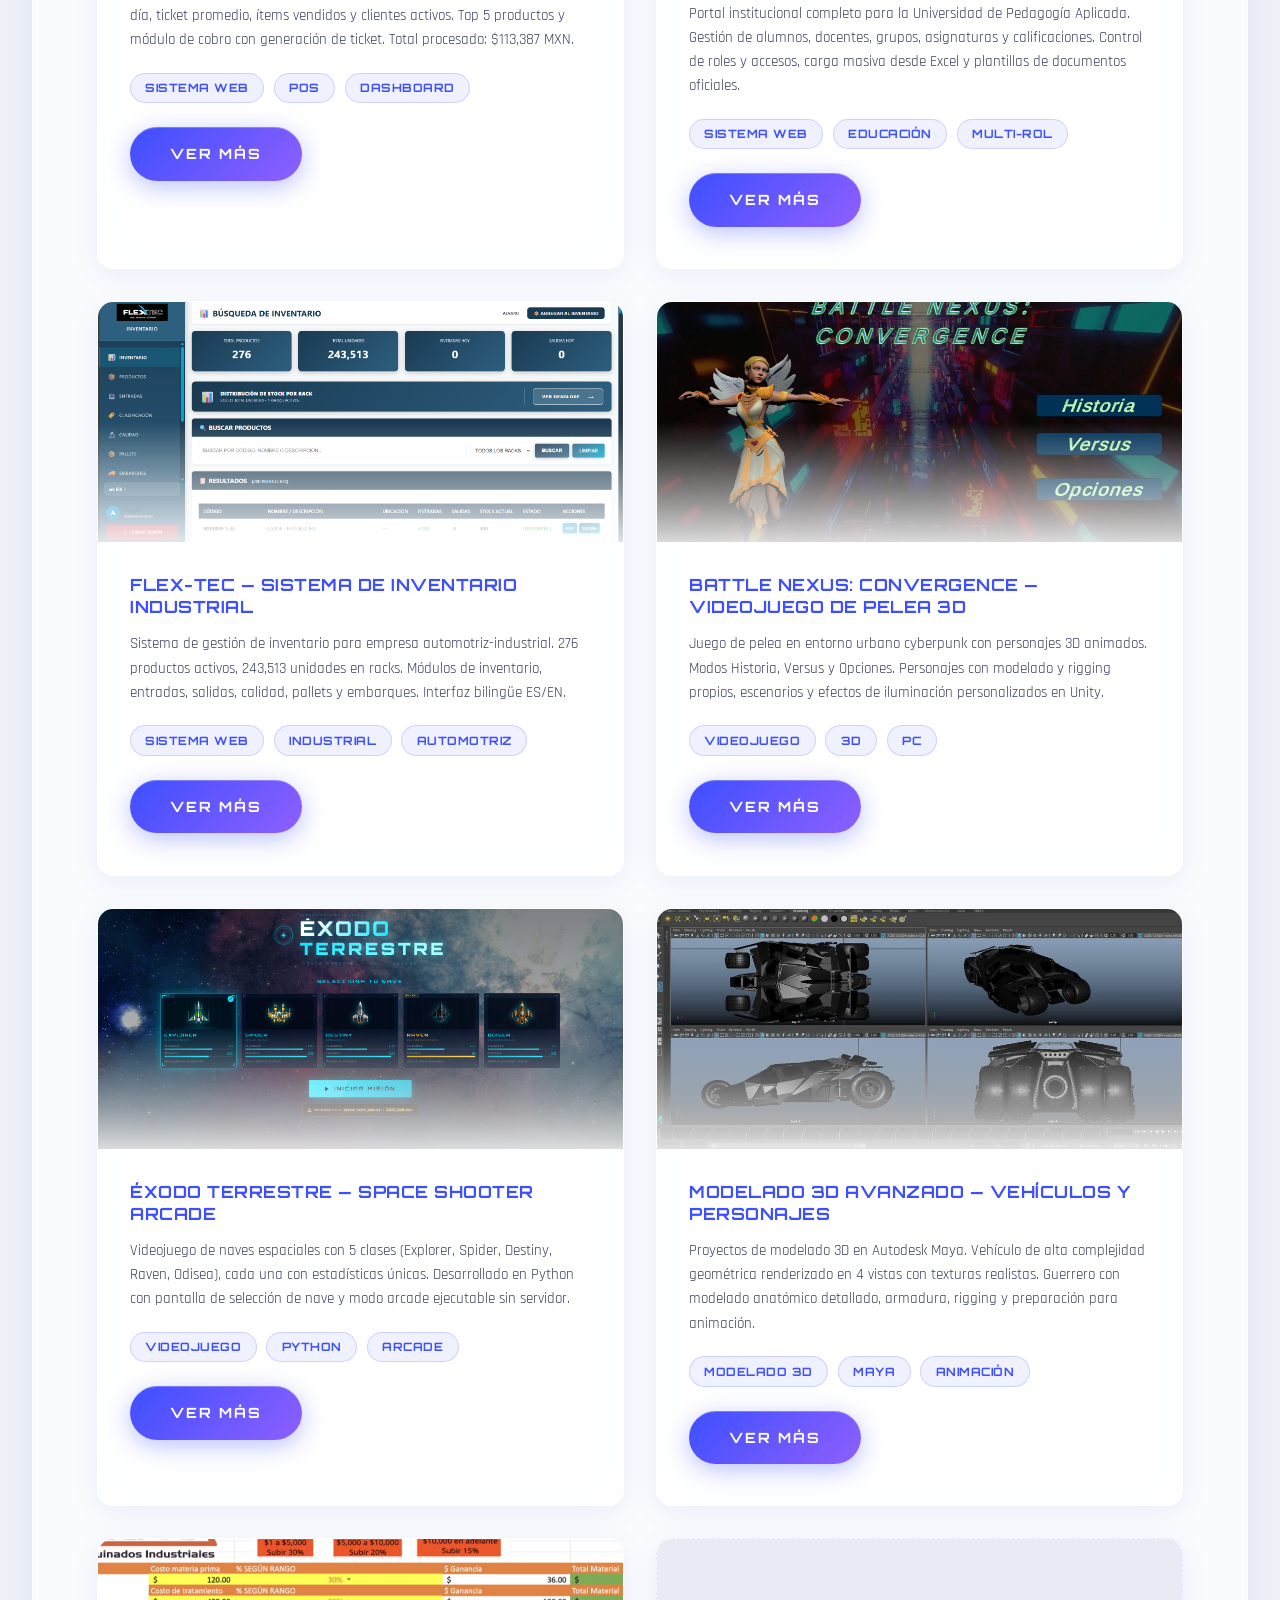
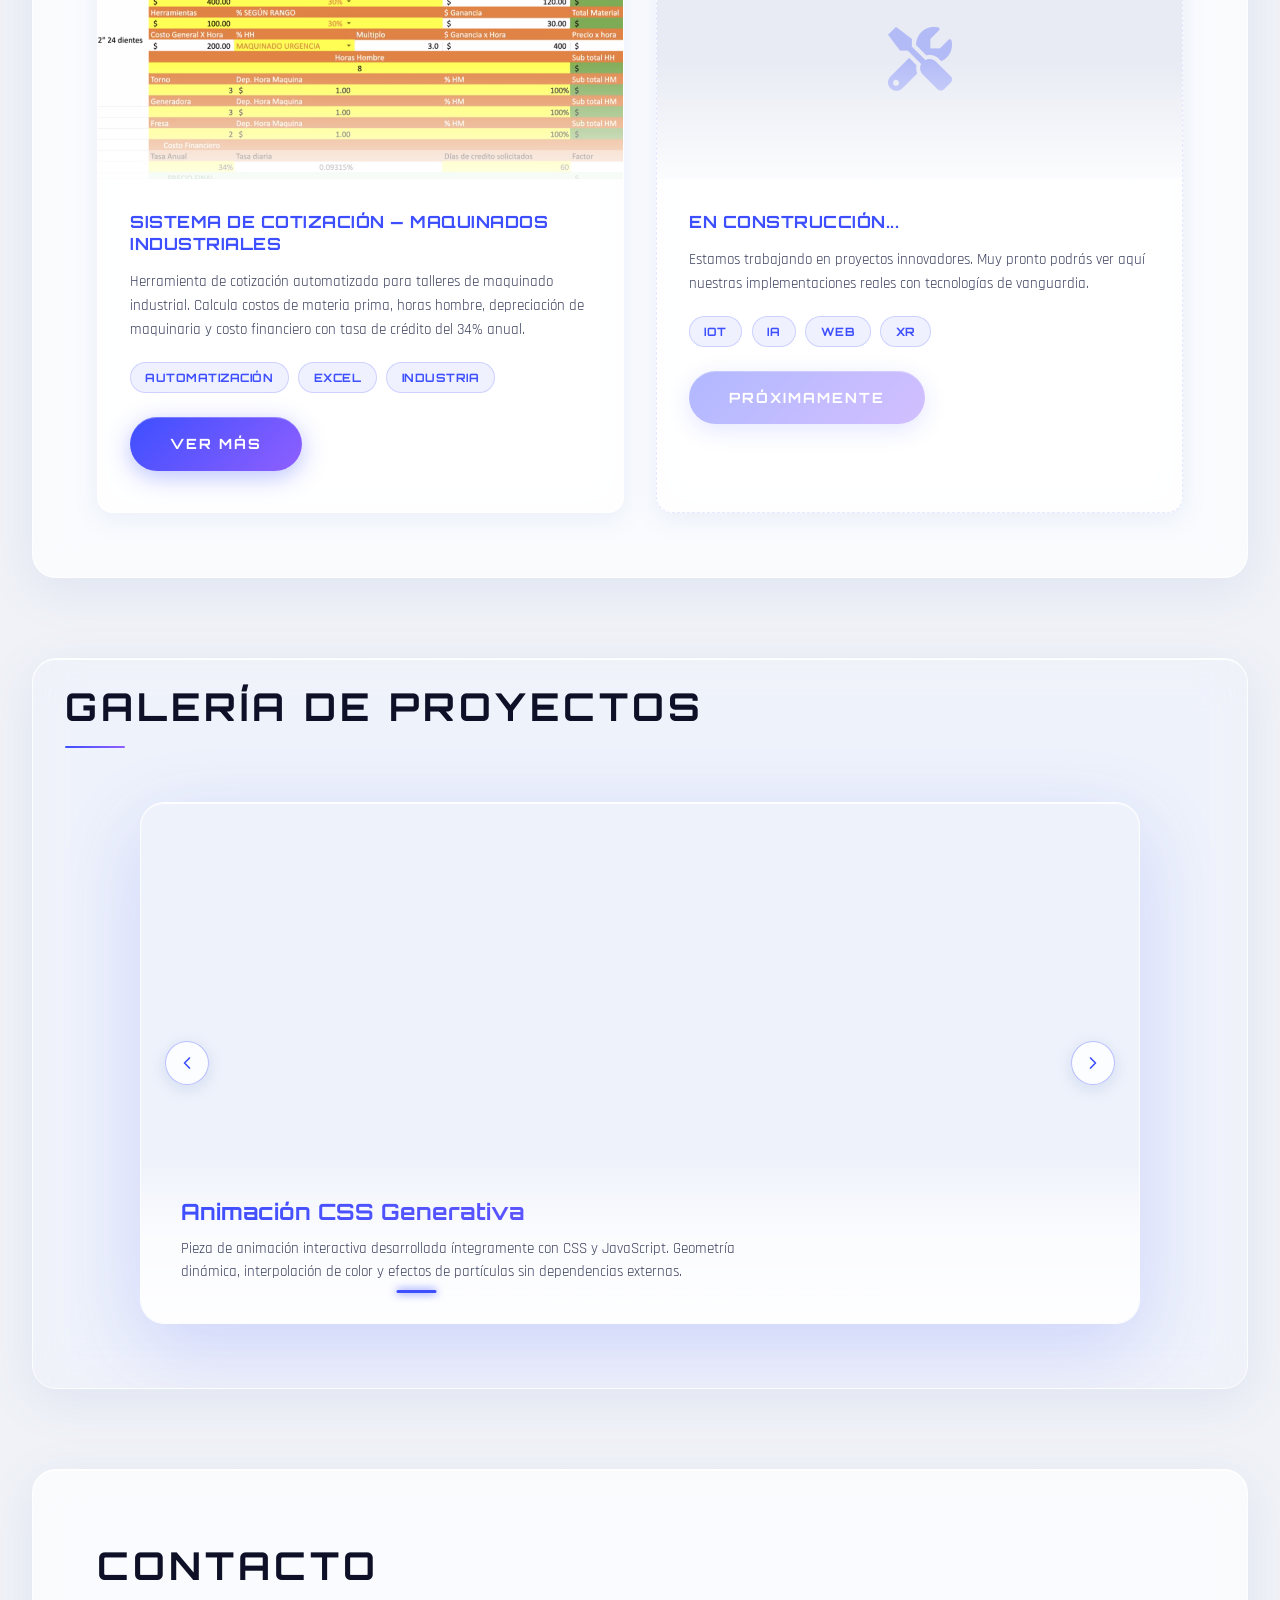
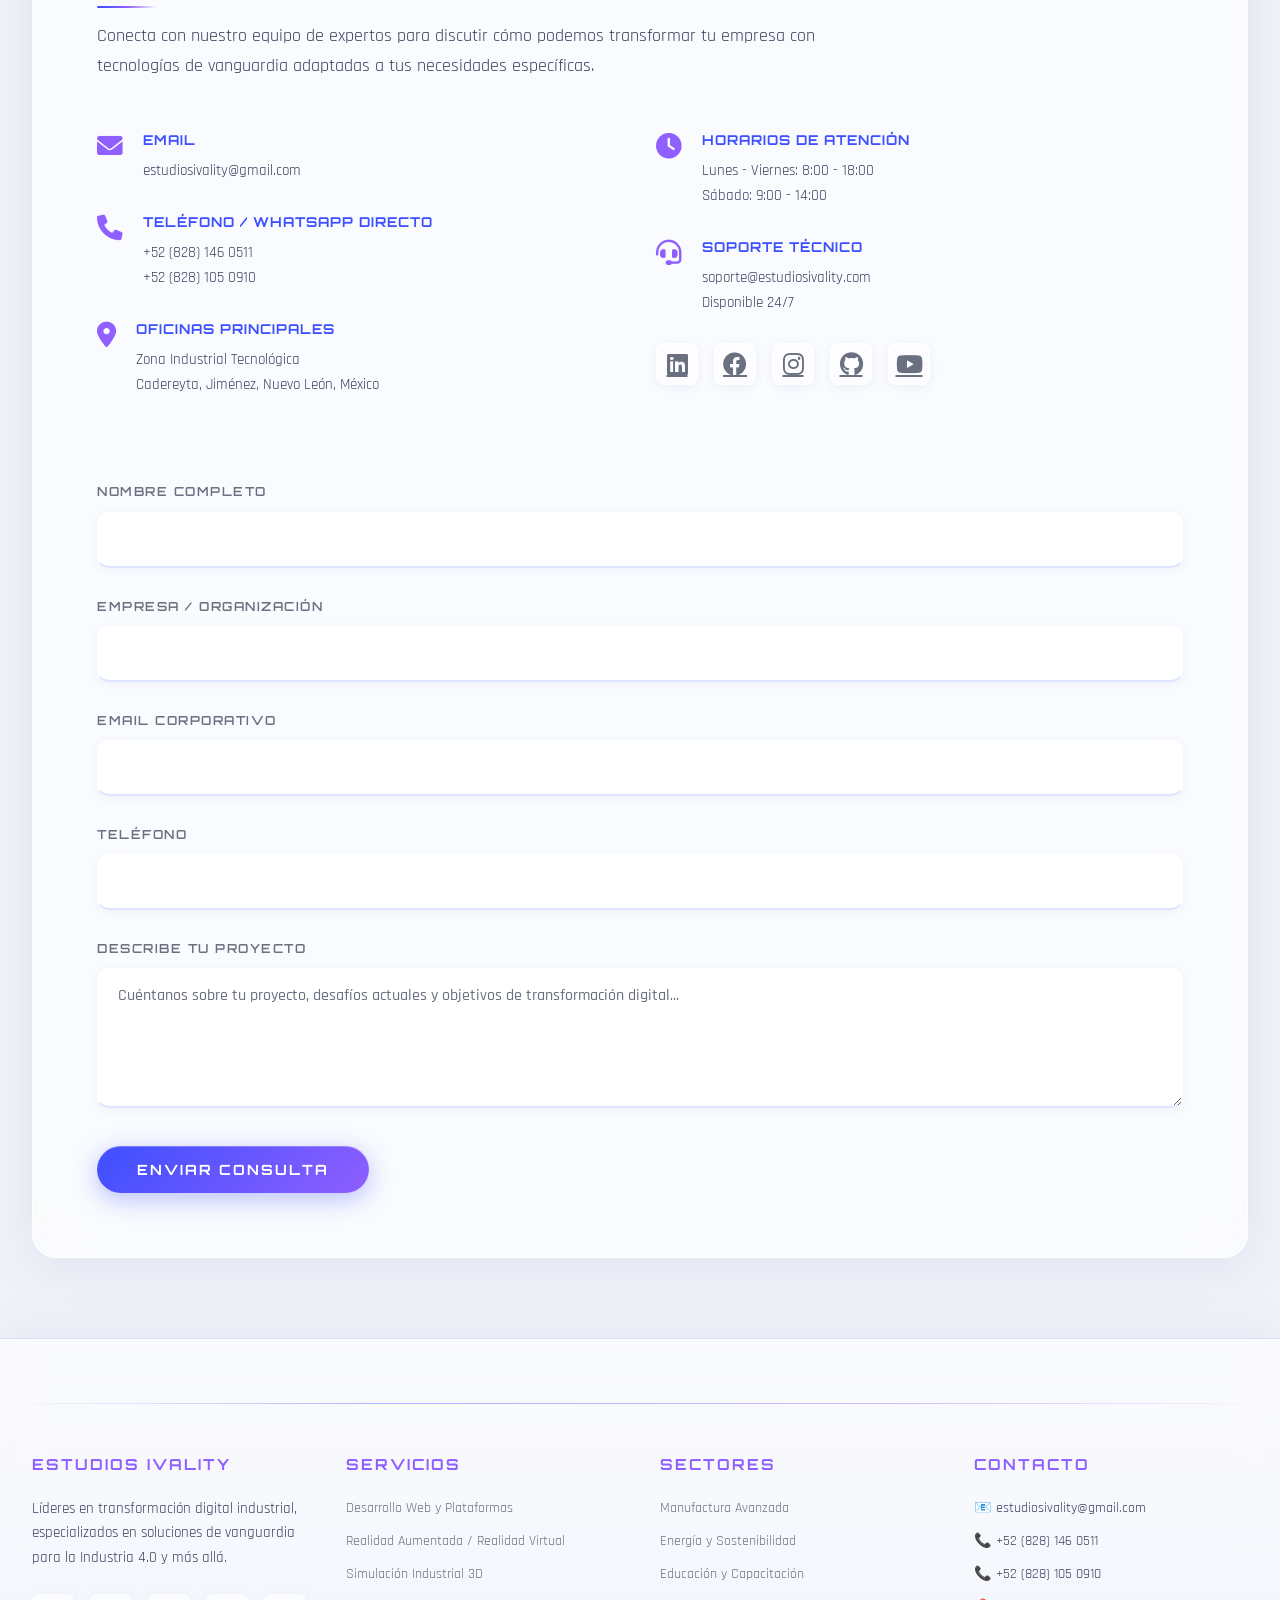
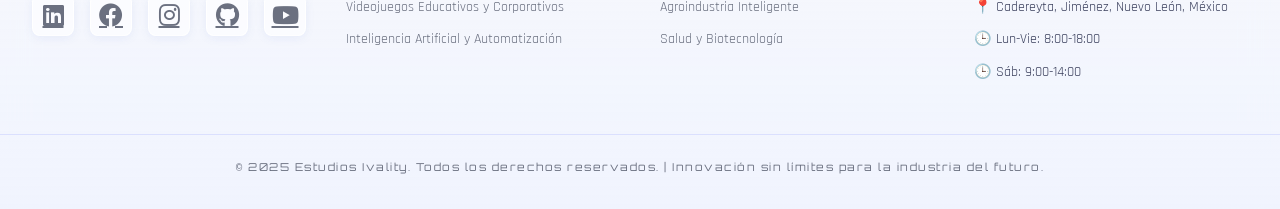
==== commit af700049: "Update index.html" ====
--- a/index.html
+++ b/index.html
@@ -72,17 +72,18 @@
     <link rel="apple-touch-icon" sizes="180x180" href="assets/ivalityicon.png">
     <meta name="theme-color" content="#f0f2f7">
 
-    <!-- Fuentes y estilos externos -->
+    <!-- Fuentes -->
     <link rel="preconnect" href="https://fonts.googleapis.com">
     <link rel="preconnect" href="https://fonts.gstatic.com" crossorigin>
     <link href="https://fonts.googleapis.com/css2?family=Orbitron:wght@400;500;600;700;800;900&family=Rajdhani:wght@300;400;500;600;700&display=swap" rel="stylesheet">
     <link rel="stylesheet" href="https://cdnjs.cloudflare.com/ajax/libs/font-awesome/6.0.0-beta3/css/all.min.css">
 
+    <!-- tema guardado antes de que cargue el CSS para evitar flash -->
     <script>
-    (function(){
-        var t = localStorage.getItem('ivality-theme') || 'light';
-        document.documentElement.setAttribute('data-theme', t);
-    })();
+        (function(){
+            var t = localStorage.getItem('ivality-theme') || 'light';
+            document.documentElement.setAttribute('data-theme', t);
+        })();
     </script>
 
     <style>
@@ -116,12 +117,9 @@
         --clip-btn:      polygon(8px 0%, 100% 0%, calc(100% - 8px) 100%, 0% 100%);
         --clip-tag:      polygon(6px 0%, 100% 0%, calc(100% - 6px) 100%, 0% 100%);
         --transition:    0.35s cubic-bezier(0.4, 0, 0.2, 1);
-
         --switch-bg:       rgba(0, 229, 255, 0.12);
         --switch-border:   rgba(0, 229, 255, 0.4);
         --switch-knob:     var(--cyan);
-        --switch-icon-off: '☀';
-        --switch-icon-on:  '☾';
     }
 
     [data-theme="light"] {
@@ -148,15 +146,11 @@
         --clip-btn:      none;
         --clip-tag:      none;
         --transition:    0.35s cubic-bezier(0.4, 0, 0.2, 1);
-
         --switch-bg:     rgba(61, 79, 255, 0.08);
         --switch-border: rgba(61, 79, 255, 0.3);
         --switch-knob:   #3d4fff;
     }
 
-    /* ============================================================
-       RESET
-    ============================================================ */
     *, *::before, *::after { margin: 0; padding: 0; box-sizing: border-box; }
     html { overflow-x: hidden; scroll-behavior: smooth; }
     body {
@@ -211,65 +205,34 @@
         to   { transform: translate(80px,80px); }
     }
 
-
     .theme-switch {
-        display: flex;
-        align-items: center;
-        gap: 0.5rem;
-        cursor: pointer;
-        padding: 0 1.5rem;
-        border: none;
-        background: transparent;
-        flex-shrink: 0;
-    }
-
+        display: flex; align-items: center; gap: 0.5rem;
+        cursor: pointer; padding: 0 1.5rem;
+        border: none; background: transparent; flex-shrink: 0;
+    }
     .switch-track {
-        position: relative;
-        width: 48px; height: 26px;
-        background: var(--switch-bg);
-        border: 1px solid var(--switch-border);
-        border-radius: 999px;
-        transition: background 0.3s, border-color 0.3s;
-    }
-
+        position: relative; width: 48px; height: 26px;
+        background: var(--switch-bg); border: 1px solid var(--switch-border);
+        border-radius: 999px; transition: background 0.3s, border-color 0.3s;
+    }
     .switch-knob {
-        position: absolute;
-        top: 3px; left: 3px;
-        width: 18px; height: 18px;
-        background: var(--switch-knob);
+        position: absolute; top: 3px; left: 3px;
+        width: 18px; height: 18px; background: var(--switch-knob);
         border-radius: 50%;
         transition: transform 0.35s cubic-bezier(0.4,0,0.2,1), background 0.3s;
         display: flex; align-items: center; justify-content: center;
-        font-size: 10px;
-        box-shadow: 0 2px 6px rgba(0,0,0,0.3);
-    }
-
-    /* Knob: izquierda = light (sol activo), derecha = dark (luna activa) */
-    [data-theme="dark"] .switch-knob {
-        transform: translateX(22px);
-    }
-
-    .switch-icon {
-        font-size: 0.85rem;
-        line-height: 1;
-        transition: color 0.3s, opacity 0.3s;
-    }
-
+        font-size: 10px; box-shadow: 0 2px 6px rgba(0,0,0,0.3);
+    }
+    [data-theme="dark"] .switch-knob { transform: translateX(22px); }
+    .switch-icon { font-size: 0.85rem; line-height: 1; transition: color 0.3s, opacity 0.3s; }
     .switch-icon.sun  { color: var(--gold); }
     .switch-icon.moon { color: var(--cyan); }
-
-    /* Sol activo en light, luna activa en dark */
     [data-theme="dark"]  .switch-icon.sun  { opacity: 0.4; }
     [data-theme="light"] .switch-icon.moon { opacity: 0.4; }
 
-    /* ============================================================
-       HEADER
-    ============================================================ */
     header {
-        position: relative;
-        padding: 3rem 0 2.5rem;
-        border-bottom: 1px solid var(--border-glow);
-        overflow: hidden;
+        position: relative; padding: 3rem 0 2.5rem;
+        border-bottom: 1px solid var(--border-glow); overflow: hidden;
         transition: background 0.4s, border-color 0.4s, box-shadow 0.4s;
     }
     [data-theme="dark"] header {
@@ -278,16 +241,11 @@
     }
     [data-theme="light"] header {
         background: linear-gradient(135deg, rgba(255,255,255,0.8) 0%, rgba(240,244,255,0.7) 100%);
-        backdrop-filter: blur(24px) saturate(200%);
-        -webkit-backdrop-filter: blur(24px) saturate(200%);
+        backdrop-filter: blur(24px) saturate(200%); -webkit-backdrop-filter: blur(24px) saturate(200%);
         box-shadow: 0 4px 40px rgba(100,130,200,0.15), inset 0 -1px 0 rgba(255,255,255,0.6);
     }
-
     header::before {
-        content: '';
-        position: absolute;
-        bottom: -1px; left: 0; right: 0;
-        height: 1px;
+        content: ''; position: absolute; bottom: -1px; left: 0; right: 0; height: 1px;
         background: linear-gradient(90deg, transparent 0%, var(--cyan) 30%, var(--orange) 70%, transparent 100%);
         animation: scanLine 4s ease-in-out infinite;
     }
@@ -295,17 +253,13 @@
         0%, 100% { opacity: 0.4; transform: scaleX(0.6); }
         50%       { opacity: 1;   transform: scaleX(1); }
     }
-
     .header-content {
         max-width: 1400px; margin: 0 auto; padding: 0 2rem;
         text-align: center; position: relative; z-index: 1;
     }
-
     .logo {
-        font-family: 'Orbitron', monospace;
-        font-size: 3.6rem; font-weight: 900;
-        letter-spacing: 8px; text-transform: uppercase;
-        cursor: default; user-select: none;
+        font-family: 'Orbitron', monospace; font-size: 3.6rem; font-weight: 900;
+        letter-spacing: 8px; text-transform: uppercase; cursor: default; user-select: none;
         transition: filter 0.4s;
     }
     [data-theme="dark"] .logo {
@@ -332,19 +286,13 @@
         80%  { transform: translate(2px, -3px); }
         100% { transform: translate(0); }
     }
-
     .tagline {
-        font-size: 1.1rem; font-weight: 500;
-        color: var(--text-dim); letter-spacing: 4px;
-        text-transform: uppercase; margin-top: 0.75rem;
-    }
-
-    /* ============================================================
-       NAV — DESKTOP
-    ============================================================ */
+        font-size: 1.1rem; font-weight: 500; color: var(--text-dim);
+        letter-spacing: 4px; text-transform: uppercase; margin-top: 0.75rem;
+    }
+
     nav {
-        padding: 0;
-        position: sticky; top: 0; z-index: 1000;
+        padding: 0; position: sticky; top: 0; z-index: 1000;
         border-bottom: 1px solid var(--border-dim);
         transition: background 0.4s, border-color 0.4s, box-shadow 0.4s;
     }
@@ -358,18 +306,11 @@
         backdrop-filter: blur(24px) saturate(200%); -webkit-backdrop-filter: blur(24px) saturate(200%);
         box-shadow: 0 4px 24px rgba(100,130,200,0.12), inset 0 -1px 0 rgba(61,79,255,0.06);
     }
-
     .nav-inner {
         display: flex; align-items: center; justify-content: space-between;
-        max-width: 1400px; margin: 0 auto; padding: 0 2rem;
-        min-height: 56px;
-    }
-
-    nav ul {
-        display: flex; list-style: none; gap: 0;
-        flex: 1; justify-content: center;
-    }
-
+        max-width: 1400px; margin: 0 auto; padding: 0 2rem; min-height: 56px;
+    }
+    nav ul { display: flex; list-style: none; gap: 0; flex: 1; justify-content: center; }
     nav a {
         font-family: 'Orbitron', monospace; color: var(--text-mid);
         text-decoration: none; font-weight: 600; font-size: 0.82rem;
@@ -378,215 +319,132 @@
         position: relative; transition: color var(--transition);
     }
     nav a::after {
-        content: ''; position: absolute;
-        bottom: 0; left: 50%; width: 0; height: 2px;
+        content: ''; position: absolute; bottom: 0; left: 50%; width: 0; height: 2px;
         background: linear-gradient(90deg, var(--cyan), var(--orange));
-        border-radius: 999px; transform: translateX(-50%);
-        transition: width var(--transition);
+        border-radius: 999px; transform: translateX(-50%); transition: width var(--transition);
     }
     nav a:hover { color: var(--cyan); }
     nav a:hover::after { width: 70%; }
 
-    /* ============================================================
-       HAMBURGER (mobile)
-    ============================================================ */
     .menu-toggle {
-        display: none;
-        flex-direction: column;
-        justify-content: space-between;
-        width: 34px; height: 22px;
-        cursor: pointer; z-index: 1100;
-        background: transparent; border: none;
-        padding: 0.25rem;
-        border-radius: 6px;
+        display: none; flex-direction: column; justify-content: space-between;
+        width: 34px; height: 22px; cursor: pointer; z-index: 1100;
+        background: transparent; border: none; padding: 0.25rem; border-radius: 6px;
         transition: background var(--transition);
-        -webkit-tap-highlight-color: transparent;
-        touch-action: manipulation;
-    }
-    .menu-toggle:active {
-        background: var(--border-dim);
-    }
+        -webkit-tap-highlight-color: transparent; touch-action: manipulation;
+    }
+    .menu-toggle:active { background: var(--border-dim); }
     .menu-toggle span {
-        display: block; height: 2.5px;
-        background: var(--cyan); border-radius: 2px;
+        display: block; height: 2.5px; background: var(--cyan); border-radius: 2px;
         transition: transform 0.35s ease, opacity 0.25s ease, width 0.25s ease;
         transform-origin: center;
     }
     .menu-toggle span:nth-child(2) { width: 75%; }
-
     .menu-toggle.open span:nth-child(1) { transform: translateY(8px) rotate(45deg); }
     .menu-toggle.open span:nth-child(2) { opacity: 0; transform: scaleX(0); }
     .menu-toggle.open span:nth-child(3) { transform: translateY(-8px) rotate(-45deg); }
 
-    /* ============================================================
-       SIDEBAR MÓVIL
-    ============================================================ */
     .sidebar-overlay {
-        display: none;
-        position: fixed; inset: 0;
-        background: rgba(0,0,0,0.55);
-        backdrop-filter: blur(4px);
-        -webkit-backdrop-filter: blur(4px);
-        z-index: 1050;
-        opacity: 0;
-        pointer-events: none;
-        transition: opacity 0.35s ease;
-    }
-    .sidebar-overlay.visible {
-        opacity: 1;
-        pointer-events: all;
-    }
+        display: none; position: fixed; inset: 0;
+        background: rgba(0,0,0,0.55); backdrop-filter: blur(4px); -webkit-backdrop-filter: blur(4px);
+        z-index: 1050; opacity: 0; pointer-events: none; transition: opacity 0.35s ease;
+    }
+    .sidebar-overlay.visible { opacity: 1; pointer-events: all; }
 
     .sidebar {
-        position: fixed;
-        top: 0; left: 0;
-        width: 280px; height: 100dvh;
-        z-index: 1060;
-        display: flex; flex-direction: column;
+        position: fixed; top: 0; left: 0; width: 280px; height: 100dvh;
+        z-index: 1060; display: flex; flex-direction: column;
         transform: translateX(-100%);
-        transition: transform 0.4s cubic-bezier(0.4,0,0.2,1);
-        overflow: hidden;
+        transition: transform 0.4s cubic-bezier(0.4,0,0.2,1); overflow: hidden;
     }
     [data-theme="dark"] .sidebar {
-        background: rgba(8,13,26,0.98);
-        border-right: 1px solid var(--border-glow);
+        background: rgba(8,13,26,0.98); border-right: 1px solid var(--border-glow);
         box-shadow: 8px 0 40px rgba(0,229,255,0.1);
     }
     [data-theme="light"] .sidebar {
-        background: rgba(255,255,255,0.96);
-        backdrop-filter: blur(24px);
-        border-right: 1px solid rgba(255,255,255,0.8);
-        box-shadow: 8px 0 40px rgba(61,79,255,0.12);
-    }
-    .sidebar.open {
-        transform: translateX(0);
-        visibility: visible !important;
-    }
-
+        background: rgba(255,255,255,0.96); backdrop-filter: blur(24px);
+        border-right: 1px solid rgba(255,255,255,0.8); box-shadow: 8px 0 40px rgba(61,79,255,0.12);
+    }
+    .sidebar.open { transform: translateX(0); visibility: visible !important; }
     .sidebar-header {
-        padding: 2rem 1.5rem 1.5rem;
-        border-bottom: 1px solid var(--border-dim);
+        padding: 2rem 1.5rem 1.5rem; border-bottom: 1px solid var(--border-dim);
         display: flex; align-items: center; justify-content: space-between;
     }
-
     .sidebar-logo {
-        font-family: 'Orbitron', monospace;
-        font-size: 1rem; font-weight: 800;
+        font-family: 'Orbitron', monospace; font-size: 1rem; font-weight: 800;
         letter-spacing: 3px; text-transform: uppercase;
         background: linear-gradient(90deg, var(--cyan), var(--orange));
         -webkit-background-clip: text; background-clip: text; color: transparent;
     }
-
     .sidebar-close {
-        background: transparent; border: none;
-        color: var(--text-dim); font-size: 1.4rem;
-        cursor: pointer; padding: 0.3rem;
-        transition: color var(--transition);
-        line-height: 1;
+        background: transparent; border: none; color: var(--text-dim); font-size: 1.4rem;
+        cursor: pointer; padding: 0.3rem; transition: color var(--transition); line-height: 1;
     }
     .sidebar-close:hover { color: var(--cyan); }
-
-    .sidebar-nav {
-        flex: 1; overflow-y: auto;
-        padding: 1.5rem 0;
-    }
-
+    .sidebar-nav { flex: 1; overflow-y: auto; padding: 1.5rem 0; }
     .sidebar-nav ul { list-style: none; display: block !important; }
     .sidebar-nav li {
         border-bottom: 1px solid var(--border-dim);
-        display: block !important;
-        visibility: visible !important;
+        display: block !important; visibility: visible !important;
     }
     .sidebar-nav li:last-child { border-bottom: none; }
-
     .sidebar-nav a {
-        font-family: 'Orbitron', monospace;
-        display: flex; align-items: center; gap: 1rem;
-        padding: 1rem 1.75rem;
-        color: var(--text-mid); text-decoration: none;
-        font-size: 0.85rem; font-weight: 600;
-        text-transform: uppercase; letter-spacing: 1.5px;
-        transition: all var(--transition);
-        position: relative;
-        /* Forzar visibilidad en ambos temas */
-        opacity: 1 !important;
-        visibility: visible !important;
+        font-family: 'Orbitron', monospace; display: flex; align-items: center; gap: 1rem;
+        padding: 1rem 1.75rem; color: var(--text-mid); text-decoration: none;
+        font-size: 0.85rem; font-weight: 600; text-transform: uppercase; letter-spacing: 1.5px;
+        transition: all var(--transition); position: relative;
+        opacity: 1 !important; visibility: visible !important;
     }
     [data-theme="light"] .sidebar-nav a { color: #3a3f5c; }
     [data-theme="dark"]  .sidebar-nav a { color: rgba(200,220,240,0.85); }
     .sidebar-nav a::before {
-        content: '';
-        position: absolute; left: 0; top: 0; bottom: 0;
-        width: 3px;
+        content: ''; position: absolute; left: 0; top: 0; bottom: 0; width: 3px;
         background: linear-gradient(180deg, var(--cyan), var(--orange));
-        transform: scaleY(0); transform-origin: bottom;
-        transition: transform var(--transition);
+        transform: scaleY(0); transform-origin: bottom; transition: transform var(--transition);
         border-radius: 0 2px 2px 0;
     }
     .sidebar-nav a:hover { color: var(--cyan); padding-left: 2.25rem; }
     .sidebar-nav a:hover::before { transform: scaleY(1); }
-
-    .sidebar-nav .nav-icon {
-        font-size: 1rem; color: var(--orange);
-        width: 20px; text-align: center;
-        transition: color var(--transition);
-    }
+    .sidebar-nav .nav-icon { font-size: 1rem; color: var(--orange); width: 20px; text-align: center; transition: color var(--transition); }
     .sidebar-nav a:hover .nav-icon { color: var(--cyan); }
-
     .sidebar-footer {
-        padding: 1.5rem;
-        border-top: 1px solid var(--border-dim);
+        padding: 1.5rem; border-top: 1px solid var(--border-dim);
         display: flex; align-items: center; justify-content: space-between;
     }
-
     .sidebar-theme-label {
-        font-family: 'Orbitron', monospace;
-        font-size: 0.7rem; color: var(--text-dim);
+        font-family: 'Orbitron', monospace; font-size: 0.7rem; color: var(--text-dim);
         text-transform: uppercase; letter-spacing: 1px;
     }
 
-    /* ============================================================
-       MAIN
-    ============================================================ */
     main { max-width: 1400px; margin: 0 auto; padding: 0 2rem; }
 
-    /* ============================================================
-       HERO
-    ============================================================ */
     .hero {
         position: relative; min-height: 100vh;
         display: flex; align-items: center; justify-content: center;
         text-align: center; padding: 8rem 2rem 6rem; overflow: hidden;
     }
     [data-theme="dark"] .hero::before {
-        content: '';
-        position: absolute; inset: 0;
+        content: ''; position: absolute; inset: 0;
         background:
             radial-gradient(ellipse 70% 60% at 50% 50%, rgba(0,229,255,0.06) 0%, transparent 60%),
             radial-gradient(ellipse 40% 40% at 20% 80%, rgba(255,107,0,0.05) 0%, transparent 60%);
         pointer-events: none;
     }
     [data-theme="light"] .hero::before {
-        content: '';
-        position: absolute; inset: 0;
+        content: ''; position: absolute; inset: 0;
         background:
             radial-gradient(ellipse 60% 60% at 10% 20%, rgba(120,160,255,0.15) 0%, transparent 60%),
             radial-gradient(ellipse 50% 50% at 90% 80%, rgba(143,95,255,0.12) 0%, transparent 60%);
-        pointer-events: none;
-        animation: orbFloat 10s ease-in-out infinite alternate;
+        pointer-events: none; animation: orbFloat 10s ease-in-out infinite alternate;
     }
     @keyframes orbFloat {
         from { transform: scale(1) translate(0,0); }
         to   { transform: scale(1.05) translate(10px,-10px); }
     }
-
     .hero::after {
-        content: '';
-        position: absolute; top: 0; left: -100%;
-        width: 1px; height: 100%;
+        content: ''; position: absolute; top: 0; left: -100%; width: 1px; height: 100%;
         background: linear-gradient(180deg, transparent, var(--cyan), transparent);
-        animation: heroCursor 10s ease-in-out infinite;
-        pointer-events: none; opacity: 0.3;
+        animation: heroCursor 10s ease-in-out infinite; pointer-events: none; opacity: 0.3;
     }
     @keyframes heroCursor {
         0%   { left: -5%; opacity: 0; }
@@ -594,117 +452,59 @@
         90%  { opacity: 0.3; }
         100% { left: 105%; opacity: 0; }
     }
-
     .hero-content { position: relative; z-index: 2; max-width: 900px; }
-
     .hero h1 {
-        font-family: 'Orbitron', monospace;
-        font-size: 3.2rem; font-weight: 800;
-        line-height: 1.15; letter-spacing: 2px;
-        text-transform: uppercase; margin-bottom: 1.75rem;
+        font-family: 'Orbitron', monospace; font-size: 3.2rem; font-weight: 800;
+        line-height: 1.15; letter-spacing: 2px; text-transform: uppercase; margin-bottom: 1.75rem;
         background: linear-gradient(135deg, var(--text-bright) 20%, var(--cyan) 60%, var(--orange) 100%);
         -webkit-background-clip: text; background-clip: text; color: transparent;
     }
-
     .hero p {
-        font-size: 1.2rem; color: var(--text-mid);
-        margin-bottom: 2.5rem; max-width: 680px;
+        font-size: 1.2rem; color: var(--text-mid); margin-bottom: 2.5rem; max-width: 680px;
         margin-left: auto; margin-right: auto; line-height: 1.7;
     }
-
     .intro-list {
-        list-style: none; padding: 0;
-        margin: 0 auto 2.5rem; max-width: 680px;
-        display: grid; gap: 0.6rem; text-align: left;
-        transition: background 0.4s, border-color 0.4s;
+        list-style: none; padding: 0; margin: 0 auto 2.5rem; max-width: 680px;
+        display: grid; gap: 0.6rem; text-align: left; transition: background 0.4s, border-color 0.4s;
     }
     [data-theme="light"] .intro-list {
-        background: rgba(255,255,255,0.65);
-        backdrop-filter: blur(20px) saturate(180%);
-        border: 1px solid rgba(255,255,255,0.8);
-        border-radius: 16px;
-        padding: 1.75rem 2rem;
+        background: rgba(255,255,255,0.65); backdrop-filter: blur(20px) saturate(180%);
+        border: 1px solid rgba(255,255,255,0.8); border-radius: 16px; padding: 1.75rem 2rem;
         box-shadow: 0 8px 40px rgba(100,130,200,0.12), inset 0 1px 0 rgba(255,255,255,0.9);
     }
-
     .intro-list li {
-        font-size: 1rem; color: var(--text-mid);
-        padding: 0.45rem 0.6rem 0.45rem 1.5rem;
-        position: relative;
-        border-bottom: 1px solid var(--border-dim);
-        border-radius: 8px;
+        font-size: 1rem; color: var(--text-mid); padding: 0.45rem 0.6rem 0.45rem 1.5rem;
+        position: relative; border-bottom: 1px solid var(--border-dim); border-radius: 8px;
         transition: color var(--transition), background var(--transition), box-shadow var(--transition), padding-left var(--transition);
         overflow: hidden;
     }
     .intro-list li:last-child { border-bottom: none; }
-
-    /* Brillo lateral al hover */
     .intro-list li::after {
-        content: '';
-        position: absolute;
-        inset: 0;
+        content: ''; position: absolute; inset: 0;
         background: linear-gradient(90deg, rgba(61,79,255,0.08) 0%, transparent 80%);
-        opacity: 0;
-        transition: opacity var(--transition);
-        pointer-events: none;
-        border-radius: 8px;
-    }
-    [data-theme="dark"] .intro-list li::after {
-        background: linear-gradient(90deg, rgba(0,229,255,0.1) 0%, transparent 80%);
-    }
-
-    .intro-list li:hover {
-        color: var(--text-bright);
-        padding-left: 2rem;
-        background: rgba(61,79,255,0.05);
-        box-shadow: inset 3px 0 0 var(--cyan);
-    }
-    [data-theme="dark"] .intro-list li:hover {
-        background: rgba(0,229,255,0.05);
-        box-shadow: inset 3px 0 0 var(--cyan);
-    }
+        opacity: 0; transition: opacity var(--transition); pointer-events: none; border-radius: 8px;
+    }
+    [data-theme="dark"] .intro-list li::after { background: linear-gradient(90deg, rgba(0,229,255,0.1) 0%, transparent 80%); }
+    .intro-list li:hover { color: var(--text-bright); padding-left: 2rem; background: rgba(61,79,255,0.05); box-shadow: inset 3px 0 0 var(--cyan); }
+    [data-theme="dark"] .intro-list li:hover { background: rgba(0,229,255,0.05); box-shadow: inset 3px 0 0 var(--cyan); }
     .intro-list li:hover::after { opacity: 1; }
-
     .intro-list li::before {
-        content: '▸'; position: absolute; left: 0.3rem;
-        color: var(--cyan); font-size: 0.8rem;
-        top: 50%; transform: translateY(-50%);
-        transition: transform var(--transition), left var(--transition);
-    }
-    .intro-list li:hover::before {
-        left: 0.6rem;
-        transform: translateY(-50%) scale(1.3);
-    }
-
-    /* ============================================================
-       BUTTONS
-    ============================================================ */
+        content: '▸'; position: absolute; left: 0.3rem; color: var(--cyan); font-size: 0.8rem;
+        top: 50%; transform: translateY(-50%); transition: transform var(--transition), left var(--transition);
+    }
+    .intro-list li:hover::before { left: 0.6rem; transform: translateY(-50%) scale(1.3); }
+
     .btn {
-        display: inline-block;
-        font-family: 'Orbitron', monospace; font-weight: 700;
-        font-size: 0.88rem; text-transform: uppercase;
-        letter-spacing: 2px; text-decoration: none;
-        padding: 0.95rem 2.5rem;
-        border: none; cursor: pointer;
-        position: relative; overflow: hidden;
-        clip-path: var(--clip-btn);
-        border-radius: var(--radius-sharp);
+        display: inline-block; font-family: 'Orbitron', monospace; font-weight: 700;
+        font-size: 0.88rem; text-transform: uppercase; letter-spacing: 2px; text-decoration: none;
+        padding: 0.95rem 2.5rem; border: none; cursor: pointer; position: relative; overflow: hidden;
+        clip-path: var(--clip-btn); border-radius: var(--radius-sharp);
         transition: transform var(--transition), box-shadow var(--transition);
     }
-    [data-theme="dark"] .btn {
-        background: linear-gradient(90deg, var(--cyan), var(--orange));
-        color: var(--bg-void);
-        box-shadow: 0 6px 24px rgba(0,229,255,0.3);
-    }
-    [data-theme="light"] .btn {
-        background: linear-gradient(135deg, var(--cyan) 0%, var(--orange) 100%);
-        color: #fff;
-        box-shadow: 0 6px 24px rgba(61,79,255,0.35), inset 0 1px 0 rgba(255,255,255,0.25);
-        border-radius: 999px;
-    }
+    [data-theme="dark"] .btn { background: linear-gradient(90deg, var(--cyan), var(--orange)); color: var(--bg-void); box-shadow: 0 6px 24px rgba(0,229,255,0.3); }
+    [data-theme="light"] .btn { background: linear-gradient(135deg, var(--cyan) 0%, var(--orange) 100%); color: #fff; box-shadow: 0 6px 24px rgba(61,79,255,0.35), inset 0 1px 0 rgba(255,255,255,0.25); border-radius: 999px; }
     .btn::before {
-        content: ''; position: absolute; top: 0; left: -100%;
-        width: 60%; height: 100%;
+        content: ''; position: absolute; top: 0; left: -100%; width: 60%; height: 100%;
         background: linear-gradient(90deg, transparent, rgba(255,255,255,0.3), transparent);
         transform: skewX(-20deg); transition: left 0.55s ease;
     }
@@ -712,480 +512,144 @@
     .btn:hover { transform: translateY(-3px); box-shadow: 0 12px 35px rgba(0,229,255,0.4); }
     .btn.disabled { opacity: 0.4; cursor: not-allowed; pointer-events: none; }
 
-    /* ============================================================
-       SECTIONS
-    ============================================================ */
     section {
-        margin-bottom: 5rem;
-        padding: 4rem;
-        position: relative; overflow: hidden;
+        margin-bottom: 5rem; padding: 4rem; position: relative; overflow: hidden;
         transition: background 0.4s, border-color 0.4s, box-shadow 0.4s, border-radius 0.4s;
     }
-    [data-theme="dark"] section {
-        background: rgba(13,19,34,0.85);
-        backdrop-filter: blur(12px); -webkit-backdrop-filter: blur(12px);
-        border: 1px solid var(--border-dim);
-        clip-path: var(--clip-corner);
-    }
+    [data-theme="dark"] section { background: rgba(13,19,34,0.85); backdrop-filter: blur(12px); -webkit-backdrop-filter: blur(12px); border: 1px solid var(--border-dim); clip-path: var(--clip-corner); }
     [data-theme="dark"] section:hover { border-color: rgba(0,229,255,0.25); }
-    [data-theme="light"] section {
-        background: rgba(255,255,255,0.65);
-        backdrop-filter: blur(24px) saturate(180%); -webkit-backdrop-filter: blur(24px) saturate(180%);
-        border: 1px solid rgba(255,255,255,0.8);
-        border-radius: 24px;
-        box-shadow: 0 12px 48px rgba(100,130,200,0.12), inset 0 1px 0 rgba(255,255,255,0.95);
-    }
+    [data-theme="light"] section { background: rgba(255,255,255,0.65); backdrop-filter: blur(24px) saturate(180%); -webkit-backdrop-filter: blur(24px) saturate(180%); border: 1px solid rgba(255,255,255,0.8); border-radius: 24px; box-shadow: 0 12px 48px rgba(100,130,200,0.12), inset 0 1px 0 rgba(255,255,255,0.95); }
     [data-theme="light"] section:hover { box-shadow: 0 20px 64px rgba(61,79,255,0.16), inset 0 1px 0 rgba(255,255,255,0.95); }
-
-    /* Reflejo superior (ambos temas) */
-    section::before {
-        content: ''; position: absolute;
-        top: 0; left: 10%; right: 10%; height: 1px;
-        background: linear-gradient(90deg, transparent, rgba(255,255,255,0.6) 50%, transparent);
-        pointer-events: none;
-    }
+    section::before { content: ''; position: absolute; top: 0; left: 10%; right: 10%; height: 1px; background: linear-gradient(90deg, transparent, rgba(255,255,255,0.6) 50%, transparent); pointer-events: none; }
 
     h2 {
-        font-family: 'Orbitron', monospace;
-        font-size: 2.4rem; font-weight: 700;
-        text-transform: uppercase; letter-spacing: 4px;
-        margin-bottom: 1.5rem;
-        color: var(--text-bright);
-        position: relative; display: inline-block;
+        font-family: 'Orbitron', monospace; font-size: 2.4rem; font-weight: 700;
+        text-transform: uppercase; letter-spacing: 4px; margin-bottom: 1.5rem;
+        color: var(--text-bright); position: relative; display: inline-block;
         overflow-wrap: break-word; word-break: break-word;
     }
     h2::after {
-        content: ''; position: absolute;
-        bottom: -10px; left: 0; height: 2px;
+        content: ''; position: absolute; bottom: -10px; left: 0; height: 2px;
         background: linear-gradient(90deg, var(--cyan), var(--orange), transparent);
-        border-radius: 999px;
-        transition: width var(--transition);
-        width: 60px;
+        border-radius: 999px; transition: width var(--transition); width: 60px;
     }
     section:hover h2::after { width: 100%; }
-
-    section > p {
-        color: var(--text-mid); font-size: 1.1rem;
-        max-width: 800px; margin-bottom: 3rem; line-height: 1.7;
-    }
-
-    /* ============================================================
-       SERVICES GRID
-    ============================================================ */
-    .services-grid {
-        display: grid;
-        grid-template-columns: repeat(auto-fit, minmax(min(280px,100%),1fr));
-        gap: 1.5rem; margin-top: 2rem;
-    }
-
-    .service-card {
-        padding: 2.5rem 2rem; position: relative; overflow: hidden;
-        transition: all var(--transition);
-    }
-    [data-theme="dark"] .service-card {
-        background: var(--bg-card);
-        border: 1px solid var(--border-dim);
-        clip-path: polygon(16px 0%, 100% 0%, calc(100% - 16px) 100%, 0% 100%);
-    }
-    [data-theme="dark"] .service-card:hover {
-        background: var(--bg-elevated);
-        border-color: var(--border-glow);
-        transform: translateY(-6px);
-        box-shadow: 0 20px 50px rgba(0,0,0,0.5), var(--glow-cyan);
-    }
-    [data-theme="light"] .service-card {
-        background: rgba(255,255,255,0.7);
-        backdrop-filter: blur(16px); -webkit-backdrop-filter: blur(16px);
-        border: 1px solid rgba(255,255,255,0.8);
-        border-radius: 16px;
-        box-shadow: 0 4px 20px rgba(100,130,200,0.1), inset 0 1px 0 rgba(255,255,255,0.9);
-    }
-    [data-theme="light"] .service-card:hover {
-        background: rgba(255,255,255,0.9);
-        transform: translateY(-8px);
-        box-shadow: 0 20px 50px rgba(61,79,255,0.18), inset 0 1px 0 rgba(255,255,255,0.95);
-    }
-
-    .service-card::before {
-        content: ''; position: absolute;
-        top: 0; left: 0; right: 0; height: 2px;
-        background: linear-gradient(90deg, var(--cyan), var(--orange));
-        transform: scaleX(0); transform-origin: left;
-        transition: transform var(--transition);
-    }
+    section > p { color: var(--text-mid); font-size: 1.1rem; max-width: 800px; margin-bottom: 3rem; line-height: 1.7; }
+
+    .services-grid { display: grid; grid-template-columns: repeat(auto-fit, minmax(min(280px,100%),1fr)); gap: 1.5rem; margin-top: 2rem; }
+    .service-card { padding: 2.5rem 2rem; position: relative; overflow: hidden; transition: all var(--transition); }
+    [data-theme="dark"] .service-card { background: var(--bg-card); border: 1px solid var(--border-dim); clip-path: polygon(16px 0%, 100% 0%, calc(100% - 16px) 100%, 0% 100%); }
+    [data-theme="dark"] .service-card:hover { background: var(--bg-elevated); border-color: var(--border-glow); transform: translateY(-6px); box-shadow: 0 20px 50px rgba(0,0,0,0.5), var(--glow-cyan); }
+    [data-theme="light"] .service-card { background: rgba(255,255,255,0.7); backdrop-filter: blur(16px); -webkit-backdrop-filter: blur(16px); border: 1px solid rgba(255,255,255,0.8); border-radius: 16px; box-shadow: 0 4px 20px rgba(100,130,200,0.1), inset 0 1px 0 rgba(255,255,255,0.9); }
+    [data-theme="light"] .service-card:hover { background: rgba(255,255,255,0.9); transform: translateY(-8px); box-shadow: 0 20px 50px rgba(61,79,255,0.18), inset 0 1px 0 rgba(255,255,255,0.95); }
+    .service-card::before { content: ''; position: absolute; top: 0; left: 0; right: 0; height: 2px; background: linear-gradient(90deg, var(--cyan), var(--orange)); transform: scaleX(0); transform-origin: left; transition: transform var(--transition); }
     [data-theme="light"] .service-card::before { border-radius: 16px 16px 0 0; }
     .service-card:hover::before { transform: scaleX(1); }
-
-    .service-icon {
-        font-size: 2.5rem; color: var(--orange);
-        margin-bottom: 1.25rem; display: block;
-        transition: color var(--transition), transform var(--transition);
-    }
+    .service-icon { font-size: 2.5rem; color: var(--orange); margin-bottom: 1.25rem; display: block; transition: color var(--transition), transform var(--transition); }
     .service-card:hover .service-icon { color: var(--cyan); transform: scale(1.1) translateY(-2px); }
-
-    .service-card h3 {
-        font-family: 'Orbitron', monospace; font-size: 1.05rem;
-        color: var(--cyan); margin-bottom: 0.9rem;
-        text-transform: uppercase; letter-spacing: 1px;
-    }
+    .service-card h3 { font-family: 'Orbitron', monospace; font-size: 1.05rem; color: var(--cyan); margin-bottom: 0.9rem; text-transform: uppercase; letter-spacing: 1px; }
     .service-card p { color: var(--text-mid); margin-bottom: 1.2rem; font-size: 0.97rem; line-height: 1.6; }
     .service-card ul { list-style: none; }
-    .service-card li {
-        color: var(--text-bright); margin-bottom: 0.6rem;
-        padding-left: 1.2rem; position: relative;
-        font-size: 0.92rem; font-weight: 500;
-    }
+    .service-card li { color: var(--text-bright); margin-bottom: 0.6rem; padding-left: 1.2rem; position: relative; font-size: 0.92rem; font-weight: 500; }
     .service-card li::before { content: '›'; position: absolute; left: 0; color: var(--orange); font-weight: 700; }
 
-    /* ============================================================
-       PROJECTS
-    ============================================================ */
-    .projects-container {
-        display: grid;
-        grid-template-columns: repeat(auto-fit, minmax(min(360px,100%),1fr));
-        gap: 2rem; margin-top: 2rem;
-    }
-
-    .project-card {
-        overflow: hidden; position: relative;
-        transition: all var(--transition);
-    }
-    [data-theme="dark"] .project-card {
-        background: var(--bg-card);
-        border: 1px solid var(--border-dim);
-        clip-path: var(--clip-corner);
-    }
-    [data-theme="dark"] .project-card:hover {
-        border-color: var(--border-glow);
-        transform: translateY(-5px);
-        box-shadow: 0 25px 60px rgba(0,0,0,0.6), var(--glow-cyan);
-    }
-    [data-theme="light"] .project-card {
-        background: rgba(255,255,255,0.65);
-        backdrop-filter: blur(20px); -webkit-backdrop-filter: blur(20px);
-        border: 1px solid rgba(255,255,255,0.8);
-        border-radius: 16px;
-        box-shadow: 0 6px 24px rgba(100,130,200,0.1), inset 0 1px 0 rgba(255,255,255,0.9);
-    }
-    [data-theme="light"] .project-card:hover {
-        transform: translateY(-6px) scale(1.01);
-        box-shadow: 0 24px 60px rgba(61,79,255,0.2), inset 0 1px 0 rgba(255,255,255,0.95);
-    }
-
-    .project-image {
-        height: 240px; background-size: cover;
-        background-position: center; position: relative;
-        background-color: var(--bg-deep); overflow: hidden;
-    }
-    [data-theme="dark"] .project-image::after {
-        content: ''; position: absolute; inset: 0;
-        background: linear-gradient(to bottom, transparent 50%, var(--bg-card) 100%);
-    }
-    [data-theme="light"] .project-image::after {
-        content: ''; position: absolute; inset: 0;
-        background: linear-gradient(to bottom, transparent 50%, rgba(255,255,255,0.85) 100%);
-    }
-
+    .projects-container { display: grid; grid-template-columns: repeat(auto-fit, minmax(min(360px,100%),1fr)); gap: 2rem; margin-top: 2rem; }
+    .project-card { overflow: hidden; position: relative; transition: all var(--transition); }
+    [data-theme="dark"] .project-card { background: var(--bg-card); border: 1px solid var(--border-dim); clip-path: var(--clip-corner); }
+    [data-theme="dark"] .project-card:hover { border-color: var(--border-glow); transform: translateY(-5px); box-shadow: 0 25px 60px rgba(0,0,0,0.6), var(--glow-cyan); }
+    [data-theme="light"] .project-card { background: rgba(255,255,255,0.65); backdrop-filter: blur(20px); -webkit-backdrop-filter: blur(20px); border: 1px solid rgba(255,255,255,0.8); border-radius: 16px; box-shadow: 0 6px 24px rgba(100,130,200,0.1), inset 0 1px 0 rgba(255,255,255,0.9); }
+    [data-theme="light"] .project-card:hover { transform: translateY(-6px) scale(1.01); box-shadow: 0 24px 60px rgba(61,79,255,0.2), inset 0 1px 0 rgba(255,255,255,0.95); }
+    .project-image { height: 240px; background-size: cover; background-position: center; position: relative; background-color: var(--bg-deep); overflow: hidden; }
+    [data-theme="dark"] .project-image::after { content: ''; position: absolute; inset: 0; background: linear-gradient(to bottom, transparent 50%, var(--bg-card) 100%); }
+    [data-theme="light"] .project-image::after { content: ''; position: absolute; inset: 0; background: linear-gradient(to bottom, transparent 50%, rgba(255,255,255,0.85) 100%); }
     .project-video { position: relative; overflow: hidden; width: 100%; }
-    .project-video video, .project-video iframe {
-        width: 100%; height: 240px; object-fit: cover; display: block; border: none;
-    }
-
+    .project-video video, .project-video iframe { width: 100%; height: 240px; object-fit: cover; display: block; border: none; }
     .project-info { padding: 2rem; }
-    .project-info h3 {
-        font-family: 'Orbitron', monospace; color: var(--cyan);
-        font-size: 1.05rem; margin-bottom: 0.9rem;
-        text-transform: uppercase; letter-spacing: 0.5px;
-        line-height: 1.3; overflow-wrap: break-word; word-break: break-word;
-    }
+    .project-info h3 { font-family: 'Orbitron', monospace; color: var(--cyan); font-size: 1.05rem; margin-bottom: 0.9rem; text-transform: uppercase; letter-spacing: 0.5px; line-height: 1.3; overflow-wrap: break-word; word-break: break-word; }
     .project-info p { color: var(--text-mid); font-size: 0.92rem; line-height: 1.65; overflow-wrap: break-word; }
-
     .tech-tags { display: flex; flex-wrap: wrap; gap: 0.6rem; margin: 1.25rem 0 1.5rem; }
-    .tech-tag {
-        padding: 0.3rem 0.9rem; font-size: 0.72rem; font-weight: 700;
-        font-family: 'Orbitron', monospace; text-transform: uppercase; letter-spacing: 0.5px;
-        clip-path: var(--clip-tag); border-radius: var(--radius-sharp);
-        transition: all var(--transition);
-    }
-    [data-theme="dark"] .tech-tag {
-        background: linear-gradient(90deg, rgba(0,229,255,0.12), rgba(255,107,0,0.12));
-        border: 1px solid rgba(0,229,255,0.3); color: var(--cyan);
-    }
+    .tech-tag { padding: 0.3rem 0.9rem; font-size: 0.72rem; font-weight: 700; font-family: 'Orbitron', monospace; text-transform: uppercase; letter-spacing: 0.5px; clip-path: var(--clip-tag); border-radius: var(--radius-sharp); transition: all var(--transition); }
+    [data-theme="dark"] .tech-tag { background: linear-gradient(90deg, rgba(0,229,255,0.12), rgba(255,107,0,0.12)); border: 1px solid rgba(0,229,255,0.3); color: var(--cyan); }
     [data-theme="dark"] .tech-tag:hover { background: linear-gradient(90deg, rgba(0,229,255,0.25), rgba(255,107,0,0.25)); border-color: var(--cyan); }
-    [data-theme="light"] .tech-tag {
-        background: rgba(61,79,255,0.08); border: 1px solid rgba(61,79,255,0.2);
-        color: var(--cyan); border-radius: 999px; clip-path: none;
-    }
+    [data-theme="light"] .tech-tag { background: rgba(61,79,255,0.08); border: 1px solid rgba(61,79,255,0.2); color: var(--cyan); border-radius: 999px; clip-path: none; }
     [data-theme="light"] .tech-tag:hover { background: rgba(61,79,255,0.15); border-color: var(--cyan); }
-
-    .project-card.placeholder {
-        border-style: dashed; border-color: var(--border-dim); opacity: 0.65;
-    }
+    .project-card.placeholder { border-style: dashed; border-color: var(--border-dim); opacity: 0.65; }
     .project-card.placeholder:hover { opacity: 0.9; }
 
-    /* ============================================================
-       CAROUSEL / GALERÍA
-    ============================================================ */
-    #carrusel {
-        --transition-time: 0.6s;
-        padding: 4rem 2rem;
-        position: relative; overflow: hidden;
-        transition: background 0.4s;
-    }
-    [data-theme="dark"] #carrusel {
-        background: var(--bg-deep);
-    }
-    [data-theme="dark"] #carrusel::before {
-        content: ''; position: absolute; inset: 0;
-        background: repeating-linear-gradient(
-            -45deg, transparent, transparent 40px,
-            rgba(0,229,255,0.012) 40px, rgba(0,229,255,0.012) 41px);
-        pointer-events: none;
-    }
+    #carrusel { --transition-time: 0.6s; padding: 4rem 2rem; position: relative; overflow: hidden; transition: background 0.4s; }
+    [data-theme="dark"] #carrusel { background: var(--bg-deep); }
+    [data-theme="dark"] #carrusel::before { content: ''; position: absolute; inset: 0; background: repeating-linear-gradient(-45deg, transparent, transparent 40px, rgba(0,229,255,0.012) 40px, rgba(0,229,255,0.012) 41px); pointer-events: none; }
     [data-theme="light"] #carrusel { background: transparent; padding: 1rem 2rem 4rem; }
-
     .carousel-header { margin-bottom: 2.5rem; }
-
-    .carousel-title {
-        font-family: 'Orbitron', monospace; font-size: 2.4rem;
-        font-weight: 700; color: var(--text-bright);
-        text-transform: uppercase; letter-spacing: 4px;
-        position: relative; display: inline-block;
-    }
-    .carousel-title::after {
-        content: ''; position: absolute;
-        bottom: -10px; left: 0; width: 60px; height: 2px;
-        background: linear-gradient(90deg, var(--cyan), var(--orange));
-        border-radius: 999px; transition: width var(--transition);
-    }
+    .carousel-title { font-family: 'Orbitron', monospace; font-size: 2.4rem; font-weight: 700; color: var(--text-bright); text-transform: uppercase; letter-spacing: 4px; position: relative; display: inline-block; }
+    .carousel-title::after { content: ''; position: absolute; bottom: -10px; left: 0; width: 60px; height: 2px; background: linear-gradient(90deg, var(--cyan), var(--orange)); border-radius: 999px; transition: width var(--transition); }
     #carrusel:hover .carousel-title::after { width: 100%; }
-
-    .carousel-container {
-        position: relative; max-width: 1000px; margin: 0 auto;
-        overflow: hidden; transition: border-color 0.4s, box-shadow 0.4s, border-radius 0.4s;
-    }
-    [data-theme="dark"] .carousel-container {
-        border: 1px solid var(--border-dim);
-        clip-path: var(--clip-corner);
-        box-shadow: 0 30px 80px rgba(0,0,0,0.6), var(--glow-cyan);
-    }
-    [data-theme="light"] .carousel-container {
-        border: 1px solid rgba(255,255,255,0.8);
-        border-radius: 24px;
-        box-shadow: 0 24px 80px rgba(61,79,255,0.18), inset 0 1px 0 rgba(255,255,255,0.9);
-    }
-
+    .carousel-container { position: relative; max-width: 1000px; margin: 0 auto; overflow: hidden; transition: border-color 0.4s, box-shadow 0.4s, border-radius 0.4s; }
+    [data-theme="dark"] .carousel-container { border: 1px solid var(--border-dim); clip-path: var(--clip-corner); box-shadow: 0 30px 80px rgba(0,0,0,0.6), var(--glow-cyan); }
+    [data-theme="light"] .carousel-container { border: 1px solid rgba(255,255,255,0.8); border-radius: 24px; box-shadow: 0 24px 80px rgba(61,79,255,0.18), inset 0 1px 0 rgba(255,255,255,0.9); }
     .carousel-track { position: relative; height: 520px; }
-
-    .carousel-slide {
-        position: absolute; inset: 0;
-        opacity: 0; transition: opacity var(--transition-time) ease; z-index: 0;
-    }
+    .carousel-slide { position: absolute; inset: 0; opacity: 0; transition: opacity var(--transition-time) ease; z-index: 0; }
     .carousel-slide.active { opacity: 1; z-index: 1; }
-
     .slide-content { position: relative; width: 100%; height: 100%; overflow: hidden; }
-
-    .carousel-slide img {
-        width: 100%; height: 100%; object-fit: cover;
-        filter: brightness(0.65) saturate(0.85);
-        transition: filter var(--transition-time) ease;
-    }
+    .carousel-slide img { width: 100%; height: 100%; object-fit: cover; filter: brightness(0.65) saturate(0.85); transition: filter var(--transition-time) ease; }
     .carousel-slide.active img { filter: brightness(0.85) saturate(1); }
-
-    /* Slides de VIDEO */
-    .carousel-slide video {
-        width: 100%; height: 100%; object-fit: cover; display: block;
-    }
-
-    .caption {
-        position: absolute; bottom: 0; left: 0; right: 0; padding: 2.5rem;
-        transform: translateY(10px); opacity: 0;
-        transition: all calc(var(--transition-time) + 0.15s) ease;
-    }
-    [data-theme="dark"] .caption {
-        background: linear-gradient(to top, rgba(5,8,16,0.95) 0%, rgba(5,8,16,0.6) 60%, transparent 100%);
-    }
-    [data-theme="light"] .caption {
-        background: linear-gradient(to top, rgba(255,255,255,0.92) 0%, rgba(255,255,255,0.7) 55%, transparent 100%);
-        backdrop-filter: blur(10px); -webkit-backdrop-filter: blur(10px);
-    }
+    .carousel-slide video { width: 100%; height: 100%; object-fit: cover; display: block; }
+    .caption { position: absolute; bottom: 0; left: 0; right: 0; padding: 2.5rem; transform: translateY(10px); opacity: 0; transition: all calc(var(--transition-time) + 0.15s) ease; }
+    [data-theme="dark"] .caption { background: linear-gradient(to top, rgba(5,8,16,0.95) 0%, rgba(5,8,16,0.6) 60%, transparent 100%); }
+    [data-theme="light"] .caption { background: linear-gradient(to top, rgba(255,255,255,0.92) 0%, rgba(255,255,255,0.7) 55%, transparent 100%); backdrop-filter: blur(10px); -webkit-backdrop-filter: blur(10px); }
     .carousel-slide.active .caption { transform: translateY(0); opacity: 1; }
-
-    .caption h3 {
-        font-family: 'Orbitron', monospace; font-size: 1.4rem;
-        font-weight: 700; margin-bottom: 0.5rem;
-        background: linear-gradient(90deg, var(--cyan), var(--orange));
-        -webkit-background-clip: text; background-clip: text; color: transparent;
-    }
+    .caption h3 { font-family: 'Orbitron', monospace; font-size: 1.4rem; font-weight: 700; margin-bottom: 0.5rem; background: linear-gradient(90deg, var(--cyan), var(--orange)); -webkit-background-clip: text; background-clip: text; color: transparent; }
     .caption p { font-size: 0.92rem; line-height: 1.55; max-width: 600px; color: var(--text-mid); }
-
-    .carousel-control {
-        position: absolute; top: 50%; transform: translateY(-50%);
-        width: 44px; height: 44px;
-        border: 1px solid var(--border-glow);
-        color: var(--cyan); display: flex; align-items: center; justify-content: center;
-        cursor: pointer; z-index: 10; transition: all var(--transition);
-    }
-    [data-theme="dark"] .carousel-control {
-        background: rgba(0,229,255,0.08);
-        backdrop-filter: blur(8px);
-        clip-path: polygon(8px 0%, 100% 0%, calc(100% - 8px) 100%, 0% 100%);
-    }
-    [data-theme="light"] .carousel-control {
-        background: rgba(255,255,255,0.8);
-        backdrop-filter: blur(12px);
-        border-radius: 50%; clip-path: none;
-        box-shadow: 0 4px 16px rgba(100,130,200,0.2);
-        color: var(--cyan);
-    }
-    .carousel-control:hover {
-        background: rgba(0,229,255,0.2);
-        box-shadow: var(--glow-cyan);
-        transform: translateY(calc(-50% - 2px));
-    }
+    .carousel-control { position: absolute; top: 50%; transform: translateY(-50%); width: 44px; height: 44px; border: 1px solid var(--border-glow); color: var(--cyan); display: flex; align-items: center; justify-content: center; cursor: pointer; z-index: 10; transition: all var(--transition); }
+    [data-theme="dark"] .carousel-control { background: rgba(0,229,255,0.08); backdrop-filter: blur(8px); clip-path: polygon(8px 0%, 100% 0%, calc(100% - 8px) 100%, 0% 100%); }
+    [data-theme="light"] .carousel-control { background: rgba(255,255,255,0.8); backdrop-filter: blur(12px); border-radius: 50%; clip-path: none; box-shadow: 0 4px 16px rgba(100,130,200,0.2); color: var(--cyan); }
+    .carousel-control:hover { background: rgba(0,229,255,0.2); box-shadow: var(--glow-cyan); transform: translateY(calc(-50% - 2px)); }
     [data-theme="light"] .carousel-control:hover { background: rgba(255,255,255,0.95); }
     .carousel-control svg { width: 20px; height: 20px; }
     .prev { left: 1.5rem; }
     .next { right: 1.5rem; }
-
-    .carousel-indicators {
-        position: absolute; bottom: 1.2rem; left: 50%; transform: translateX(-50%);
-        display: flex; gap: 0.5rem; z-index: 10; flex-wrap: wrap; justify-content: center;
-    }
-    .indicator {
-        height: 3px; border-radius: 999px; border: none; cursor: pointer;
-        background: rgba(255,255,255,0.25); padding: 0;
-        transition: all 0.3s ease; width: 24px;
-    }
-    .indicator.active {
-        background: var(--cyan); width: 40px;
-        box-shadow: 0 0 8px var(--cyan);
-    }
+    .carousel-indicators { position: absolute; bottom: 1.2rem; left: 50%; transform: translateX(-50%); display: flex; gap: 0.5rem; z-index: 10; flex-wrap: wrap; justify-content: center; }
+    .indicator { height: 3px; border-radius: 999px; border: none; cursor: pointer; background: rgba(255,255,255,0.25); padding: 0; transition: all 0.3s ease; width: 24px; }
+    .indicator.active { background: var(--cyan); width: 40px; box-shadow: 0 0 8px var(--cyan); }
     .indicator:hover:not(.active) { background: rgba(255,255,255,0.5); }
 
-    /* ============================================================
-       CONTACT
-    ============================================================ */
-    .contact-info {
-        display: grid;
-        grid-template-columns: repeat(auto-fit, minmax(min(260px,100%),1fr));
-        gap: 2rem; margin-top: 2.5rem;
-    }
+    .contact-info { display: grid; grid-template-columns: repeat(auto-fit, minmax(min(260px,100%),1fr)); gap: 2rem; margin-top: 2.5rem; }
     .contact-method { display: flex; align-items: flex-start; gap: 1.25rem; margin-bottom: 1.75rem; }
     .contact-icon { font-size: 1.6rem; color: var(--orange); margin-top: 0.2rem; flex-shrink: 0; }
-    .contact-details h4 {
-        font-family: 'Orbitron', monospace; color: var(--cyan);
-        margin-bottom: 0.4rem; text-transform: uppercase; font-size: 0.85rem; letter-spacing: 1px;
-    }
+    .contact-details h4 { font-family: 'Orbitron', monospace; color: var(--cyan); margin-bottom: 0.4rem; text-transform: uppercase; font-size: 0.85rem; letter-spacing: 1px; }
     .contact-details p { color: var(--text-mid); font-size: 0.95rem; }
     .contact-form { margin-top: 3.5rem; }
     .form-group { margin-bottom: 1.75rem; }
-    label {
-        display: block; font-family: 'Orbitron', monospace;
-        color: var(--text-dim); margin-bottom: 0.6rem;
-        font-weight: 600; text-transform: uppercase; letter-spacing: 1.5px; font-size: 0.78rem;
-    }
-    input, textarea {
-        width: 100%; padding: 1rem 1.25rem;
-        color: var(--text-bright); font-family: 'Rajdhani', sans-serif;
-        font-size: 1rem; font-weight: 500; outline: none;
-        transition: all var(--transition);
-    }
-    [data-theme="dark"] input, [data-theme="dark"] textarea {
-        background: var(--bg-deep); border: 1px solid var(--border-dim);
-        border-bottom: 2px solid var(--border-dim);
-        clip-path: polygon(6px 0%, 100% 0%, calc(100% - 6px) 100%, 0% 100%);
-    }
-    [data-theme="dark"] input:focus, [data-theme="dark"] textarea:focus {
-        border-color: var(--border-glow); border-bottom-color: var(--cyan);
-        box-shadow: 0 4px 20px rgba(0,229,255,0.1);
-    }
-    [data-theme="light"] input, [data-theme="light"] textarea {
-        background: rgba(255,255,255,0.7); backdrop-filter: blur(8px);
-        border: 1px solid rgba(255,255,255,0.8); border-bottom: 2px solid rgba(61,79,255,0.15);
-        border-radius: 12px;
-        box-shadow: inset 0 1px 0 rgba(255,255,255,0.9), 0 2px 8px rgba(100,130,200,0.08);
-    }
-    [data-theme="light"] input:focus, [data-theme="light"] textarea:focus {
-        background: rgba(255,255,255,0.92); border-bottom-color: var(--cyan);
-        box-shadow: inset 0 1px 0 rgba(255,255,255,0.95), 0 4px 20px rgba(61,79,255,0.15);
-    }
+    label { display: block; font-family: 'Orbitron', monospace; color: var(--text-dim); margin-bottom: 0.6rem; font-weight: 600; text-transform: uppercase; letter-spacing: 1.5px; font-size: 0.78rem; }
+    input, textarea { width: 100%; padding: 1rem 1.25rem; color: var(--text-bright); font-family: 'Rajdhani', sans-serif; font-size: 1rem; font-weight: 500; outline: none; transition: all var(--transition); }
+    [data-theme="dark"] input, [data-theme="dark"] textarea { background: var(--bg-deep); border: 1px solid var(--border-dim); border-bottom: 2px solid var(--border-dim); clip-path: polygon(6px 0%, 100% 0%, calc(100% - 6px) 100%, 0% 100%); }
+    [data-theme="dark"] input:focus, [data-theme="dark"] textarea:focus { border-color: var(--border-glow); border-bottom-color: var(--cyan); box-shadow: 0 4px 20px rgba(0,229,255,0.1); }
+    [data-theme="light"] input, [data-theme="light"] textarea { background: rgba(255,255,255,0.7); backdrop-filter: blur(8px); border: 1px solid rgba(255,255,255,0.8); border-bottom: 2px solid rgba(61,79,255,0.15); border-radius: 12px; box-shadow: inset 0 1px 0 rgba(255,255,255,0.9), 0 2px 8px rgba(100,130,200,0.08); }
+    [data-theme="light"] input:focus, [data-theme="light"] textarea:focus { background: rgba(255,255,255,0.92); border-bottom-color: var(--cyan); box-shadow: inset 0 1px 0 rgba(255,255,255,0.95), 0 4px 20px rgba(61,79,255,0.15); }
     input::placeholder, textarea::placeholder { color: var(--text-dim); }
     textarea { min-height: 140px; resize: vertical; }
 
-    /* ============================================================
-       SOCIAL LINKS
-    ============================================================ */
     .social-links { display: flex; gap: 1rem; margin-top: 1.5rem; flex-wrap: wrap; }
-    .social-links a {
-        font-size: 1.5rem; transition: all var(--transition); padding: 0.5rem;
-        display: flex; align-items: center; justify-content: center;
-    }
+    .social-links a { font-size: 1.5rem; transition: all var(--transition); padding: 0.5rem; display: flex; align-items: center; justify-content: center; }
     [data-theme="dark"] .social-links a { color: var(--text-dim); }
     [data-theme="dark"] .social-links a:hover { color: var(--cyan); text-shadow: 0 0 15px rgba(0,229,255,0.8); transform: translateY(-4px); }
-    [data-theme="light"] .social-links a {
-        color: var(--text-light); background: rgba(255,255,255,0.6);
-        border: 1px solid rgba(255,255,255,0.8); border-radius: 8px;
-        width: 42px; height: 42px;
-        box-shadow: 0 2px 8px rgba(100,130,200,0.1);
-    }
-    [data-theme="light"] .social-links a:hover {
-        color: var(--cyan); background: rgba(255,255,255,0.95);
-        transform: translateY(-3px); box-shadow: 0 6px 20px rgba(61,79,255,0.2);
-    }
-
-    /* ============================================================
-       FOOTER
-    ============================================================ */
-    footer {
-        padding: 4rem 0 2rem; margin-top: 4rem;
-        border-top: 1px solid var(--border-dim);
-        transition: background 0.4s, border-color 0.4s;
-    }
-    [data-theme="dark"] footer {
-        background: linear-gradient(180deg, var(--bg-deep) 0%, var(--bg-void) 100%);
-    }
-    [data-theme="light"] footer {
-        background: linear-gradient(180deg, rgba(255,255,255,0.65) 0%, rgba(240,244,255,0.85) 100%);
-        backdrop-filter: blur(20px); -webkit-backdrop-filter: blur(20px);
-        box-shadow: 0 -8px 40px rgba(100,130,200,0.08), inset 0 1px 0 rgba(255,255,255,0.9);
-    }
-    footer::before {
-        content: ''; display: block;
-        height: 1px; margin: 0 0 0;
-        background: linear-gradient(90deg, transparent, var(--cyan) 30%, var(--orange) 70%, transparent);
-        opacity: 0.4;
-    }
-    .footer-content {
-        max-width: 1400px; margin: 0 auto; padding: 3rem 2rem 0;
-        display: grid;
-        grid-template-columns: repeat(auto-fit, minmax(min(220px,100%),1fr));
-        gap: 2.5rem;
-    }
-    .footer-section h3 {
-        font-family: 'Orbitron', monospace; color: var(--orange);
-        font-size: 0.95rem; margin-bottom: 1.25rem;
-        text-transform: uppercase; letter-spacing: 2px;
-    }
+    [data-theme="light"] .social-links a { color: var(--text-dim); background: rgba(255,255,255,0.6); border: 1px solid rgba(255,255,255,0.8); border-radius: 8px; width: 42px; height: 42px; box-shadow: 0 2px 8px rgba(100,130,200,0.1); }
+    [data-theme="light"] .social-links a:hover { color: var(--cyan); background: rgba(255,255,255,0.95); transform: translateY(-3px); box-shadow: 0 6px 20px rgba(61,79,255,0.2); }
+
+    footer { padding: 4rem 0 2rem; margin-top: 4rem; border-top: 1px solid var(--border-dim); transition: background 0.4s, border-color 0.4s; }
+    [data-theme="dark"] footer { background: linear-gradient(180deg, var(--bg-deep) 0%, var(--bg-void) 100%); }
+    [data-theme="light"] footer { background: linear-gradient(180deg, rgba(255,255,255,0.65) 0%, rgba(240,244,255,0.85) 100%); backdrop-filter: blur(20px); -webkit-backdrop-filter: blur(20px); box-shadow: 0 -8px 40px rgba(100,130,200,0.08), inset 0 1px 0 rgba(255,255,255,0.9); }
+    footer::before { content: ''; display: block; height: 1px; background: linear-gradient(90deg, transparent, var(--cyan) 30%, var(--orange) 70%, transparent); opacity: 0.4; }
+    .footer-content { max-width: 1400px; margin: 0 auto; padding: 3rem 2rem 0; display: grid; grid-template-columns: repeat(auto-fit, minmax(min(220px,100%),1fr)); gap: 2.5rem; }
+    .footer-section h3 { font-family: 'Orbitron', monospace; color: var(--orange); font-size: 0.95rem; margin-bottom: 1.25rem; text-transform: uppercase; letter-spacing: 2px; }
     .footer-section p { color: var(--text-mid); font-size: 0.92rem; line-height: 1.65; }
     .footer-section ul { list-style: none; }
     .footer-section ul li { margin-bottom: 0.6rem; font-size: 0.88rem; color: var(--text-mid); }
     .footer-section ul li a { color: var(--text-dim); text-decoration: none; transition: color var(--transition); }
     .footer-section ul li a:hover { color: var(--cyan); }
-    .copyright {
-        text-align: center; margin-top: 2.5rem; padding: 1.5rem 1rem 0;
-        border-top: 1px solid var(--border-dim);
-        color: var(--text-dim); font-family: 'Orbitron', monospace;
-        font-size: 0.68rem; letter-spacing: 1.5px;
-    }
-
-    /* ============================================================
-       ANIMACIONES DE ENTRADA
-    ============================================================ */
-    @keyframes fadeInUp {
-        from { opacity: 0; transform: translateY(20px); }
-        to   { opacity: 1; transform: translateY(0); }
-    }
+    .copyright { text-align: center; margin-top: 2.5rem; padding: 1.5rem 1rem 0; border-top: 1px solid var(--border-dim); color: var(--text-dim); font-family: 'Orbitron', monospace; font-size: 0.68rem; letter-spacing: 1.5px; }
+
+    @keyframes fadeInUp { from { opacity: 0; transform: translateY(20px); } to { opacity: 1; transform: translateY(0); } }
     .service-card { animation: fadeInUp 0.5s ease-out both; }
     .project-card { animation: fadeInUp 0.5s ease-out both; }
     .service-card:nth-child(1) { animation-delay: 0.05s; }
@@ -1195,244 +659,88 @@
     .service-card:nth-child(5) { animation-delay: 0.25s; }
     .service-card:nth-child(6) { animation-delay: 0.30s; }
 
-    /* ============================================================
-       MOBILE CURSOR (dark only)
-    ============================================================ */
     .mobile-cursor { display: none; }
 
-    /* ============================================================
-       RESPONSIVE — 1200px
-    ============================================================ */
-    @media (max-width: 1200px) {
-        .logo { font-size: 2.8rem; letter-spacing: 5px; }
-        .hero h1 { font-size: 2.6rem; }
-        h2 { font-size: 2rem; }
-        section { padding: 3rem; }
-    }
-
-    /* ============================================================
-       RESPONSIVE — 1024px (tablet landscape)
-    ============================================================ */
+    @media (max-width: 1200px) { .logo { font-size: 2.8rem; letter-spacing: 5px; } .hero h1 { font-size: 2.6rem; } h2 { font-size: 2rem; } section { padding: 3rem; } }
     @media (max-width: 1024px) {
-        .logo { font-size: 2.2rem; letter-spacing: 3px; }
-        .tagline { font-size: 0.9rem; }
+        .logo { font-size: 2.2rem; letter-spacing: 3px; } .tagline { font-size: 0.9rem; }
         nav a { font-size: 0.72rem; padding: 1.2rem 1rem; letter-spacing: 1px; }
-        .hero h1 { font-size: 2rem; }
-        section { padding: 2.5rem; }
-        [data-theme="dark"] section {
-            clip-path: polygon(0 0, calc(100% - 16px) 0, 100% 16px, 100% 100%, 16px 100%, 0 calc(100% - 16px));
-        }
+        .hero h1 { font-size: 2rem; } section { padding: 2.5rem; }
+        [data-theme="dark"] section { clip-path: polygon(0 0, calc(100% - 16px) 0, 100% 16px, 100% 100%, 16px 100%, 0 calc(100% - 16px)); }
         .services-grid { grid-template-columns: repeat(2,1fr); }
         .projects-container { grid-template-columns: repeat(2,1fr); }
         .carousel-track { height: 420px; }
         .footer-content { grid-template-columns: repeat(2,1fr); }
     }
-
-    /* ============================================================
-       RESPONSIVE — 768px  (SIDEBAR + MOBILE)
-    ============================================================ */
     @media (max-width: 768px) {
-
-        /* ── NAV: ocultar links, mostrar hamburger ── */
-        .menu-toggle {
-            display: flex !important;
-            position: relative;
-            z-index: 1100;
-        }
-        /* Solo ocultar el nav del desktop, NO el sidebar-nav */
-        nav > .nav-inner > ul,
-        #nav-menu { display: none !important; }
-        /* Switch tema se mueve al sidebar footer */
+        .menu-toggle { display: flex !important; position: relative; z-index: 1100; }
+        nav > .nav-inner > ul, #nav-menu { display: none !important; }
         .nav-inner > .theme-switch { display: none !important; }
-        /* Activar overlay del sidebar */
         .sidebar-overlay { display: block; }
-
-        /* Nav inner: solo hamburger visible */
-        .nav-inner {
-            justify-content: flex-start;
-            padding: 0.75rem 1.25rem;
-            min-height: 52px;
-        }
-
-        /* ── HEADER ── */
-        header { padding: 1.75rem 0 1.5rem; }
-        .header-content { padding: 0 1.25rem; }
-        .logo { font-size: 1.5rem; letter-spacing: 2px; margin-bottom: 0.4rem; }
-        .tagline { font-size: 0.7rem; letter-spacing: 1px; }
-
-        /* ── MAIN ── */
+        .nav-inner { justify-content: flex-start; padding: 0.75rem 1.25rem; min-height: 52px; }
+        header { padding: 1.75rem 0 1.5rem; } .header-content { padding: 0 1.25rem; }
+        .logo { font-size: 1.5rem; letter-spacing: 2px; margin-bottom: 0.4rem; } .tagline { font-size: 0.7rem; letter-spacing: 1px; }
         main { padding: 0 0.75rem; width: 100%; }
-
-        /* ── HERO ── */
-        .hero {
-            padding: 4rem 1rem 3rem;
-            min-height: 100svh;
-            align-items: flex-start;
-            padding-top: 5rem;
-        }
+        .hero { padding: 4rem 1rem 3rem; min-height: 100svh; align-items: flex-start; padding-top: 5rem; }
         .hero h1 { font-size: 1.45rem; letter-spacing: 0.5px; line-height: 1.2; }
         .hero p { font-size: 0.95rem; margin-bottom: 1.5rem; }
-        .intro-list { max-width: 100%; }
-        .intro-list li { font-size: 0.9rem; }
+        .intro-list { max-width: 100%; } .intro-list li { font-size: 0.9rem; }
         .btn { font-size: 0.8rem; padding: 0.8rem 1.6rem; }
-
-        /* ── SECTIONS ── */
-        section {
-            padding: 1.75rem 1.25rem;
-            margin-bottom: 2rem;
-            clip-path: none !important;
-            border-radius: 14px;
-            overflow: hidden;
-        }
-        h2 {
-            font-size: 1.35rem;
-            letter-spacing: 1px;
-            margin-bottom: 1rem;
-        }
-        h2::after { width: 40px; }
+        section { padding: 1.75rem 1.25rem; margin-bottom: 2rem; clip-path: none !important; border-radius: 14px; overflow: hidden; }
+        h2 { font-size: 1.35rem; letter-spacing: 1px; margin-bottom: 1rem; } h2::after { width: 40px; }
         section > p { font-size: 1rem; margin-bottom: 1.5rem; }
-
-        /* ── SERVICES ── */
         .services-grid { grid-template-columns: 1fr; gap: 1rem; margin-top: 1rem; }
-        .service-card {
-            clip-path: none !important;
-            border-radius: 12px;
-            padding: 1.4rem 1.2rem;
-        }
+        .service-card { clip-path: none !important; border-radius: 12px; padding: 1.4rem 1.2rem; }
         .service-card::before { clip-path: none !important; border-radius: 12px 12px 0 0; }
         .service-icon { font-size: 2rem; margin-bottom: 0.9rem; }
-        .service-card h3 { font-size: 0.95rem; letter-spacing: 0.5px; }
-        .service-card p { font-size: 0.9rem; }
-        .service-card li { font-size: 0.85rem; margin-bottom: 0.4rem; }
-
-        /* ── PROJECTS ── */
+        .service-card h3 { font-size: 0.95rem; letter-spacing: 0.5px; } .service-card p { font-size: 0.9rem; } .service-card li { font-size: 0.85rem; margin-bottom: 0.4rem; }
         .projects-container { grid-template-columns: 1fr; gap: 1.1rem; margin-top: 1rem; }
         .project-card { clip-path: none !important; border-radius: 12px; }
-        .project-image { height: 190px; }
-        .project-video video,
-        .project-video iframe { height: 190px; }
+        .project-image { height: 190px; } .project-video video, .project-video iframe { height: 190px; }
         .project-info { padding: 1.1rem 1.2rem 1.4rem; }
-        .project-info h3 { font-size: 0.9rem; letter-spacing: 0.3px; margin-bottom: 0.6rem; }
-        .project-info p { font-size: 0.88rem; line-height: 1.55; }
-        .tech-tags { gap: 0.4rem; margin: 0.9rem 0 1.1rem; }
-        .tech-tag {
-            clip-path: none !important;
-            border-radius: 4px;
-            font-size: 0.68rem;
-            padding: 0.25rem 0.7rem;
-        }
-
-        /* ── CAROUSEL ── */
-        #carrusel { padding: 1.5rem 0.75rem 2.5rem; }
-        .carousel-header { margin-bottom: 1.5rem; }
+        .project-info h3 { font-size: 0.9rem; letter-spacing: 0.3px; margin-bottom: 0.6rem; } .project-info p { font-size: 0.88rem; line-height: 1.55; }
+        .tech-tags { gap: 0.4rem; margin: 0.9rem 0 1.1rem; } .tech-tag { clip-path: none !important; border-radius: 4px; font-size: 0.68rem; padding: 0.25rem 0.7rem; }
+        #carrusel { padding: 1.5rem 0.75rem 2.5rem; } .carousel-header { margin-bottom: 1.5rem; }
         .carousel-title { font-size: 1.35rem; letter-spacing: 1px; }
-        .carousel-container {
-            clip-path: none !important;
-            border-radius: 12px;
-        }
-        .carousel-track { height: 280px; }
-        .caption { padding: 1rem 1.25rem; }
-        .caption h3 { font-size: 1rem; margin-bottom: 0.3rem; }
-        .caption p { font-size: 0.78rem; line-height: 1.45; }
-        .carousel-control {
-            width: 38px; height: 38px;
-            clip-path: none !important;
-            border-radius: 50%;
-        }
-        .carousel-control svg { width: 18px; height: 18px; }
-        .prev { left: 0.6rem; }
-        .next { right: 0.6rem; }
-        .indicator { width: 20px; height: 3px; }
-        .indicator.active { width: 32px; }
-
-        /* ── CONTACT ── */
-        .contact-info { grid-template-columns: 1fr; gap: 0; }
-        .contact-method { gap: 1rem; margin-bottom: 1.25rem; }
-        .contact-icon { font-size: 1.4rem; }
-        .contact-details h4 { font-size: 0.8rem; }
-        .contact-details p { font-size: 0.88rem; }
-        .contact-form { margin-top: 2rem; }
-        .form-group { margin-bottom: 1.25rem; }
-        label { font-size: 0.72rem; }
-        input, textarea {
-            clip-path: none !important;
-            border-radius: 10px;
-            padding: 0.9rem 1rem;
-            font-size: 0.95rem;
-        }
+        .carousel-container { clip-path: none !important; border-radius: 12px; }
+        .carousel-track { height: 280px; } .caption { padding: 1rem 1.25rem; }
+        .caption h3 { font-size: 1rem; margin-bottom: 0.3rem; } .caption p { font-size: 0.78rem; line-height: 1.45; }
+        .carousel-control { width: 38px; height: 38px; clip-path: none !important; border-radius: 50%; }
+        .carousel-control svg { width: 18px; height: 18px; } .prev { left: 0.6rem; } .next { right: 0.6rem; }
+        .indicator { width: 20px; height: 3px; } .indicator.active { width: 32px; }
+        .contact-info { grid-template-columns: 1fr; gap: 0; } .contact-method { gap: 1rem; margin-bottom: 1.25rem; }
+        .contact-icon { font-size: 1.4rem; } .contact-details h4 { font-size: 0.8rem; } .contact-details p { font-size: 0.88rem; }
+        .contact-form { margin-top: 2rem; } .form-group { margin-bottom: 1.25rem; } label { font-size: 0.72rem; }
+        input, textarea { clip-path: none !important; border-radius: 10px; padding: 0.9rem 1rem; font-size: 0.95rem; }
         textarea { min-height: 120px; }
-
-        /* ── SOCIAL ── */
-        .social-links { gap: 0.75rem; margin-top: 1.25rem; }
-        .social-links a { font-size: 1.3rem; }
+        .social-links { gap: 0.75rem; margin-top: 1.25rem; } .social-links a { font-size: 1.3rem; }
         [data-theme="light"] .social-links a { width: 38px; height: 38px; }
-
-        /* ── FOOTER ── */
         footer { padding: 1.75rem 0 1.25rem; margin-top: 2.5rem; }
-        .footer-content {
-            grid-template-columns: 1fr;
-            padding: 1.25rem 1.25rem 0;
-            gap: 1.5rem;
-        }
+        .footer-content { grid-template-columns: 1fr; padding: 1.25rem 1.25rem 0; gap: 1.5rem; }
         .footer-section h3 { font-size: 0.85rem; margin-bottom: 0.9rem; }
         .footer-section p, .footer-section ul li { font-size: 0.85rem; }
         .copyright { font-size: 0.6rem; padding: 0.9rem 1rem 0; }
-
-        /* ── SIDEBAR ── */
         .sidebar { width: min(280px, 85vw); }
     }
-
-    /* ============================================================
-       RESPONSIVE — 480px (móviles pequeños)
-    ============================================================ */
     @media (max-width: 480px) {
-        header { padding: 1.25rem 0; }
-        .header-content { padding: 0 1rem; }
-        .logo { font-size: 1.15rem; letter-spacing: 1px; }
-        .tagline { font-size: 0.62rem; letter-spacing: 0.5px; }
-
-        .hero { padding: 4.5rem 0.75rem 2.5rem; }
-        .hero h1 { font-size: 1.15rem; }
-        .hero p { font-size: 0.9rem; }
-
-        section { padding: 1.25rem 0.9rem; margin-bottom: 1.5rem; border-radius: 10px; }
-        h2 { font-size: 1.05rem; }
-
-        .service-card { padding: 1.2rem 1rem; }
-        .service-icon { font-size: 1.75rem; }
-        .service-card h3 { font-size: 0.88rem; }
-
-        .project-image { height: 170px; }
-        .project-video video, .project-video iframe { height: 170px; }
-        .project-info { padding: 1rem; }
-        .project-info h3 { font-size: 0.85rem; }
-
-        .carousel-track { height: 230px; }
-        .caption p { display: none; }
+        header { padding: 1.25rem 0; } .header-content { padding: 0 1rem; }
+        .logo { font-size: 1.15rem; letter-spacing: 1px; } .tagline { font-size: 0.62rem; letter-spacing: 0.5px; }
+        .hero { padding: 4.5rem 0.75rem 2.5rem; } .hero h1 { font-size: 1.15rem; } .hero p { font-size: 0.9rem; }
+        section { padding: 1.25rem 0.9rem; margin-bottom: 1.5rem; border-radius: 10px; } h2 { font-size: 1.05rem; }
+        .service-card { padding: 1.2rem 1rem; } .service-icon { font-size: 1.75rem; } .service-card h3 { font-size: 0.88rem; }
+        .project-image { height: 170px; } .project-video video, .project-video iframe { height: 170px; }
+        .project-info { padding: 1rem; } .project-info h3 { font-size: 0.85rem; }
+        .carousel-track { height: 230px; } .caption p { display: none; }
         .carousel-control { width: 34px; height: 34px; }
-        .indicator { width: 14px; }
-        .indicator.active { width: 24px; }
-
+        .indicator { width: 14px; } .indicator.active { width: 24px; }
         [data-theme="light"] .intro-list { padding: 1.25rem 1.25rem; }
         .btn { padding: 0.75rem 1.4rem; font-size: 0.75rem; clip-path: none !important; border-radius: 6px; }
     }
-
-    /* ============================================================
-       RESPONSIVE — 360px (móviles muy pequeños)
-    ============================================================ */
     @media (max-width: 360px) {
-        .logo { font-size: 0.95rem; letter-spacing: 0; }
-        .tagline { font-size: 0.56rem; }
-        .hero h1 { font-size: 1rem; }
-        h2 { font-size: 0.95rem; }
-        .carousel-track { height: 190px; }
-        .service-card h3 { font-size: 0.82rem; }
-        .project-info h3 { font-size: 0.8rem; }
-    }
-
-    /* ============================================================
-       TOUCH DEVICES — desactivar hovers pesados
-    ============================================================ */
+        .logo { font-size: 0.95rem; letter-spacing: 0; } .tagline { font-size: 0.56rem; }
+        .hero h1 { font-size: 1rem; } h2 { font-size: 0.95rem; }
+        .carousel-track { height: 190px; } .service-card h3 { font-size: 0.82rem; } .project-info h3 { font-size: 0.8rem; }
+    }
     @media (hover: none) {
         .service-card:hover { transform: none; box-shadow: none; }
         .project-card:hover { transform: none; box-shadow: none; }
@@ -1441,15 +749,9 @@
         .intro-list li:hover { padding-left: 1.5rem; background: none; box-shadow: none; }
         .intro-list li:hover::before { left: 0.3rem; transform: translateY(-50%) scale(1); }
     }
-
-    /* ============================================================
-       LANDSCAPE MOBILE
-    ============================================================ */
     @media (max-width: 768px) and (orientation: landscape) {
-        .hero { min-height: 100svh; padding: 3.5rem 2rem 2rem; }
-        .hero h1 { font-size: 1.25rem; }
-        .carousel-track { height: 240px; }
-        .sidebar { height: 100dvh; overflow-y: auto; }
+        .hero { min-height: 100svh; padding: 3.5rem 2rem 2rem; } .hero h1 { font-size: 1.25rem; }
+        .carousel-track { height: 240px; } .sidebar { height: 100dvh; overflow-y: auto; }
     }
     </style>
 </head>
@@ -1457,9 +759,6 @@
     <div class="circuit-bg"></div>
     <div class="circuit-lines"></div>
 
-    <!-- ================================================
-         SIDEBAR MÓVIL
-    ================================================ -->
     <div class="sidebar-overlay" id="sidebar-overlay"></div>
     <aside class="sidebar" id="sidebar">
         <div class="sidebar-header">
@@ -1468,42 +767,12 @@
         </div>
         <nav class="sidebar-nav">
             <ul>
-                <li>
-                    <a href="#inicio" class="sidebar-link">
-                        <i class="fas fa-home nav-icon"></i>
-                        Inicio
-                    </a>
-                </li>
-                <li>
-                    <a href="#servicios" class="sidebar-link">
-                        <i class="fas fa-layer-group nav-icon"></i>
-                        Servicios
-                    </a>
-                </li>
-                <li>
-                    <a href="#tecnologias" class="sidebar-link">
-                        <i class="fas fa-microchip nav-icon"></i>
-                        Tecnologías
-                    </a>
-                </li>
-                <li>
-                    <a href="#proyectos" class="sidebar-link">
-                        <i class="fas fa-th-large nav-icon"></i>
-                        Proyectos
-                    </a>
-                </li>
-                <li>
-                    <a href="#carrusel" class="sidebar-link">
-                        <i class="fas fa-images nav-icon"></i>
-                        Galería
-                    </a>
-                </li>
-                <li>
-                    <a href="#contacto" class="sidebar-link">
-                        <i class="fas fa-envelope nav-icon"></i>
-                        Contacto
-                    </a>
-                </li>
+                <li><a href="#inicio" class="sidebar-link"><i class="fas fa-home nav-icon"></i>Inicio</a></li>
+                <li><a href="#servicios" class="sidebar-link"><i class="fas fa-layer-group nav-icon"></i>Servicios</a></li>
+                <li><a href="#tecnologias" class="sidebar-link"><i class="fas fa-microchip nav-icon"></i>Tecnologías</a></li>
+                <li><a href="#proyectos" class="sidebar-link"><i class="fas fa-th-large nav-icon"></i>Proyectos</a></li>
+                <li><a href="#carrusel" class="sidebar-link"><i class="fas fa-images nav-icon"></i>Galería</a></li>
+                <li><a href="#contacto" class="sidebar-link"><i class="fas fa-envelope nav-icon"></i>Contacto</a></li>
             </ul>
         </nav>
         <div class="sidebar-footer">
@@ -1516,9 +785,6 @@
         </div>
     </aside>
 
-    <!-- ================================================
-         HEADER
-    ================================================ -->
     <header>
         <div class="header-content">
             <div class="logo">ESTUDIOS IVALITY</div>
@@ -1526,16 +792,11 @@
         </div>
     </header>
 
-    <!-- ================================================
-         NAV DESKTOP
-    ================================================ -->
     <nav>
         <div class="nav-inner">
-            <!-- Hamburger (visible en mobile) -->
             <button class="menu-toggle" id="menu-toggle" aria-label="Abrir menú">
                 <span></span><span></span><span></span>
             </button>
-
             <ul id="nav-menu">
                 <li><a href="#inicio">Inicio</a></li>
                 <li><a href="#servicios">Servicios</a></li>
@@ -1543,8 +804,6 @@
                 <li><a href="#proyectos">Proyectos</a></li>
                 <li><a href="#contacto">Contacto</a></li>
             </ul>
-
-            <!-- Switch tema (desktop) -->
             <button class="theme-switch" id="theme-switch-desktop" aria-label="Cambiar tema">
                 <span class="switch-icon sun">☀</span>
                 <span class="switch-track"><span class="switch-knob"></span></span>
@@ -1553,12 +812,8 @@
         </div>
     </nav>
 
-    <!-- ================================================
-         MAIN
-    ================================================ -->
     <main>
 
-        <!-- HERO -->
         <section id="inicio" class="hero">
             <div class="hero-content">
                 <h1>Transformamos Ideas en Soluciones Interactivas</h1>
@@ -1574,7 +829,6 @@
             </div>
         </section>
 
-        <!-- SERVICIOS -->
         <section id="servicios">
             <h2>Nuestros Servicios</h2>
             <p>Desarrollamos soluciones tecnológicas y visuales a medida que impulsan la transformación digital de empresas, instituciones y marcas. Integramos creatividad, funcionalidad y tecnología para ofrecer resultados innovadores y efectivos.</p>
@@ -1583,88 +837,42 @@
                     <i class="fas fa-globe service-icon"></i>
                     <h3>Desarrollo Web</h3>
                     <p>Diseñamos y programamos sitios web modernos, responsivos y orientados a resultados.</p>
-                    <ul>
-                        <li>Sitios corporativos e institucionales</li>
-                        <li>Landing pages creativas</li>
-                        <li>Portafolios digitales interactivos</li>
-                        <li>Integración con formularios y bases de datos</li>
-                    </ul>
+                    <ul><li>Sitios corporativos e institucionales</li><li>Landing pages creativas</li><li>Portafolios digitales interactivos</li><li>Integración con formularios y bases de datos</li></ul>
                 </div>
                 <div class="service-card">
                     <i class="fas fa-vr-cardboard service-icon"></i>
                     <h3>Realidad Virtual</h3>
                     <p>Creamos experiencias inmersivas que conectan con los usuarios en espacios simulados y educativos.</p>
-                    <ul>
-                        <li>Simuladores en VR para capacitación</li>
-                        <li>Recorridos virtuales para productos o espacios</li>
-                        <li>Apps interactivas en entornos 3D</li>
-                        <li>Compatibilidad con Oculus y PC</li>
-                    </ul>
+                    <ul><li>Simuladores en VR para capacitación</li><li>Recorridos virtuales para productos o espacios</li><li>Apps interactivas en entornos 3D</li><li>Compatibilidad con Oculus y PC</li></ul>
                 </div>
                 <div class="service-card">
                     <i class="fas fa-gamepad service-icon"></i>
                     <h3>Videojuegos y Simuladores</h3>
                     <p>Desarrollamos experiencias interactivas para entretenimiento, educación y entrenamiento técnico.</p>
-                    <ul>
-                        <li>Videojuegos 2D/3D personalizados</li>
-                        <li>Simuladores profesionales en Unity</li>
-                        <li>Gamificación de procesos</li>
-                        <li>Exportación multiplataforma</li>
-                    </ul>
+                    <ul><li>Videojuegos 2D/3D personalizados</li><li>Simuladores profesionales en Unity</li><li>Gamificación de procesos</li><li>Exportación multiplataforma</li></ul>
                 </div>
                 <div class="service-card">
                     <i class="fas fa-pencil-ruler service-icon"></i>
                     <h3>Diseño Gráfico y Multimedia</h3>
                     <p>Diseño visual de alto impacto para acompañar y fortalecer tu presencia digital.</p>
-                    <ul>
-                        <li>Identidad visual y logotipos</li>
-                        <li>Motion graphics y animación</li>
-                        <li>Contenido para redes sociales</li>
-                        <li>Infografías y diseño editorial</li>
-                    </ul>
+                    <ul><li>Identidad visual y logotipos</li><li>Motion graphics y animación</li><li>Contenido para redes sociales</li><li>Infografías y diseño editorial</li></ul>
                 </div>
             </div>
         </section>
 
-        <!-- TECNOLOGÍAS -->
         <section id="tecnologias">
             <h2>Tecnologías Clave</h2>
             <p>Trabajamos con herramientas profesionales de desarrollo, diseño y simulación que nos permiten crear soluciones innovadoras, robustas y de alto impacto para la industria, la educación y el entretenimiento.</p>
             <div class="services-grid">
-                <div class="service-card">
-                    <i class="fas fa-code service-icon"></i>
-                    <h3>Visual Studio Code</h3>
-                    <p>Entorno de desarrollo ligero y versátil para la creación eficiente de páginas web, aplicaciones y scripts interactivos.</p>
-                </div>
-                <div class="service-card">
-                    <i class="fas fa-server service-icon"></i>
-                    <h3>XAMPP & MySQL</h3>
-                    <p>Plataforma de desarrollo local con gestión de bases de datos para aplicaciones web dinámicas y sistemas a medida.</p>
-                </div>
-                <div class="service-card">
-                    <i class="fas fa-cube service-icon"></i>
-                    <h3>Unity 3D</h3>
-                    <p>Motor gráfico de alto rendimiento para la creación de videojuegos, simuladores industriales y experiencias en realidad virtual.</p>
-                </div>
-                <div class="service-card">
-                    <i class="fas fa-drafting-compass service-icon"></i>
-                    <h3>Autodesk Maya</h3>
-                    <p>Modelado y animación 3D profesional para el desarrollo de personajes, escenarios y elementos visuales interactivos.</p>
-                </div>
-                <div class="service-card">
-                    <i class="fas fa-paint-brush service-icon"></i>
-                    <h3>Adobe Creative Cloud</h3>
-                    <p>Suite de diseño gráfico y edición multimedia para el desarrollo de contenido visual, branding y producción audiovisual.</p>
-                </div>
-                <div class="service-card">
-                    <i class="fas fa-database service-icon"></i>
-                    <h3>HTML, CSS, JavaScript & PHP</h3>
-                    <p>Tecnologías fundamentales para el desarrollo web moderno, dinámico, adaptable y funcional.</p>
-                </div>
+                <div class="service-card"><i class="fas fa-code service-icon"></i><h3>Visual Studio Code</h3><p>Entorno de desarrollo ligero y versátil para la creación eficiente de páginas web, aplicaciones y scripts interactivos.</p></div>
+                <div class="service-card"><i class="fas fa-server service-icon"></i><h3>XAMPP & MySQL</h3><p>Plataforma de desarrollo local con gestión de bases de datos para aplicaciones web dinámicas y sistemas a medida.</p></div>
+                <div class="service-card"><i class="fas fa-cube service-icon"></i><h3>Unity 3D</h3><p>Motor gráfico de alto rendimiento para la creación de videojuegos, simuladores industriales y experiencias en realidad virtual.</p></div>
+                <div class="service-card"><i class="fas fa-drafting-compass service-icon"></i><h3>Autodesk Maya</h3><p>Modelado y animación 3D profesional para el desarrollo de personajes, escenarios y elementos visuales interactivos.</p></div>
+                <div class="service-card"><i class="fas fa-paint-brush service-icon"></i><h3>Adobe Creative Cloud</h3><p>Suite de diseño gráfico y edición multimedia para el desarrollo de contenido visual, branding y producción audiovisual.</p></div>
+                <div class="service-card"><i class="fas fa-database service-icon"></i><h3>HTML, CSS, JavaScript & PHP</h3><p>Tecnologías fundamentales para el desarrollo web moderno, dinámico, adaptable y funcional.</p></div>
             </div>
         </section>
 
-        <!-- PROYECTOS -->
         <section id="proyectos">
             <h2>Proyectos Destacados</h2>
             <p>Soluciones reales entregadas a clientes en distintos sectores. Cada proyecto refleja nuestra capacidad técnica, diseño funcional y orientación a resultados.</p>
@@ -1680,12 +888,7 @@
                     <div class="project-info">
                         <h3>apce.mx — Sitio Web Corporativo</h3>
                         <p>Sitio web profesional de alto impacto para distribuidor autorizado de lubricantes Petro-Canada en México. Diseño oscuro con secciones de productos industriales, asesoría técnica, análisis de lubricación y blog B2B.</p>
-                        <div class="tech-tags">
-                            <span class="tech-tag">Desarrollo Web</span>
-                            <span class="tech-tag">B2B</span>
-                            <span class="tech-tag">Industrial</span>
-                            <span class="tech-tag">UX/UI</span>
-                        </div>
+                        <div class="tech-tags"><span class="tech-tag">Desarrollo Web</span><span class="tech-tag">B2B</span><span class="tech-tag">Industrial</span><span class="tech-tag">UX/UI</span></div>
                         <a href="https://apce.mx" target="_blank" class="btn">Ver sitio</a>
                     </div>
                 </div>
@@ -1699,11 +902,7 @@
                     <div class="project-info">
                         <h3>Proyecto SISCA</h3>
                         <p>Sistema de Carga Académica para la gestión integral de horarios, asignaturas y personal docente. Diseñado para optimizar la planificación semestral en instituciones educativas de nivel superior.</p>
-                        <div class="tech-tags">
-                            <span class="tech-tag">Web</span>
-                            <span class="tech-tag">Automatización</span>
-                            <span class="tech-tag">UX/UI</span>
-                        </div>
+                        <div class="tech-tags"><span class="tech-tag">Web</span><span class="tech-tag">Automatización</span><span class="tech-tag">UX/UI</span></div>
                         <a href="#" class="btn">Ver más</a>
                     </div>
                 </div>
@@ -1713,11 +912,7 @@
                     <div class="project-info">
                         <h3>VentaPRO — Sistema de Punto de Venta</h3>
                         <p>Sistema POS completo con dashboard analítico en tiempo real: ventas del día, ticket promedio, ítems vendidos y clientes activos. Top 5 productos y módulo de cobro con generación de ticket. Total procesado: $113,387 MXN.</p>
-                        <div class="tech-tags">
-                            <span class="tech-tag">Sistema Web</span>
-                            <span class="tech-tag">POS</span>
-                            <span class="tech-tag">Dashboard</span>
-                        </div>
+                        <div class="tech-tags"><span class="tech-tag">Sistema Web</span><span class="tech-tag">POS</span><span class="tech-tag">Dashboard</span></div>
                         <a href="#" class="btn">Ver más</a>
                     </div>
                 </div>
@@ -1727,11 +922,7 @@
                     <div class="project-info">
                         <h3>Sistema UPA — Portal Académico Universitario</h3>
                         <p>Portal institucional completo para la Universidad de Pedagogía Aplicada. Gestión de alumnos, docentes, grupos, asignaturas y calificaciones. Control de roles y accesos, carga masiva desde Excel y plantillas de documentos oficiales.</p>
-                        <div class="tech-tags">
-                            <span class="tech-tag">Sistema Web</span>
-                            <span class="tech-tag">Educación</span>
-                            <span class="tech-tag">Multi-rol</span>
-                        </div>
+                        <div class="tech-tags"><span class="tech-tag">Sistema Web</span><span class="tech-tag">Educación</span><span class="tech-tag">Multi-rol</span></div>
                         <a href="#" class="btn">Ver más</a>
                     </div>
                 </div>
@@ -1741,11 +932,7 @@
                     <div class="project-info">
                         <h3>FLEX-TEC — Sistema de Inventario Industrial</h3>
                         <p>Sistema de gestión de inventario para empresa automotriz-industrial. 276 productos activos, 243,513 unidades en racks. Módulos de inventario, entradas, salidas, calidad, pallets y embarques. Interfaz bilingüe ES/EN.</p>
-                        <div class="tech-tags">
-                            <span class="tech-tag">Sistema Web</span>
-                            <span class="tech-tag">Industrial</span>
-                            <span class="tech-tag">Automotriz</span>
-                        </div>
+                        <div class="tech-tags"><span class="tech-tag">Sistema Web</span><span class="tech-tag">Industrial</span><span class="tech-tag">Automotriz</span></div>
                         <a href="#" class="btn">Ver más</a>
                     </div>
                 </div>
@@ -1755,11 +942,7 @@
                     <div class="project-info">
                         <h3>Battle Nexus: Convergence — Videojuego de Pelea 3D</h3>
                         <p>Juego de pelea en entorno urbano cyberpunk con personajes 3D animados. Modos Historia, Versus y Opciones. Personajes con modelado y rigging propios, escenarios y efectos de iluminación personalizados en Unity.</p>
-                        <div class="tech-tags">
-                            <span class="tech-tag">Videojuego</span>
-                            <span class="tech-tag">3D</span>
-                            <span class="tech-tag">PC</span>
-                        </div>
+                        <div class="tech-tags"><span class="tech-tag">Videojuego</span><span class="tech-tag">3D</span><span class="tech-tag">PC</span></div>
                         <a href="#" class="btn">Ver más</a>
                     </div>
                 </div>
@@ -1769,11 +952,7 @@
                     <div class="project-info">
                         <h3>Éxodo Terrestre — Space Shooter Arcade</h3>
                         <p>Videojuego de naves espaciales con 5 clases (Explorer, Spider, Destiny, Raven, Odisea), cada una con estadísticas únicas. Desarrollado en Python con pantalla de selección de nave y modo arcade ejecutable sin servidor.</p>
-                        <div class="tech-tags">
-                            <span class="tech-tag">Videojuego</span>
-                            <span class="tech-tag">Python</span>
-                            <span class="tech-tag">Arcade</span>
-                        </div>
+                        <div class="tech-tags"><span class="tech-tag">Videojuego</span><span class="tech-tag">Python</span><span class="tech-tag">Arcade</span></div>
                         <a href="#" class="btn">Ver más</a>
                     </div>
                 </div>
@@ -1783,11 +962,7 @@
                     <div class="project-info">
                         <h3>Modelado 3D Avanzado — Vehículos y Personajes</h3>
                         <p>Proyectos de modelado 3D en Autodesk Maya. Vehículo de alta complejidad geométrica renderizado en 4 vistas con texturas realistas. Guerrero con modelado anatómico detallado, armadura, rigging y preparación para animación.</p>
-                        <div class="tech-tags">
-                            <span class="tech-tag">Modelado 3D</span>
-                            <span class="tech-tag">Maya</span>
-                            <span class="tech-tag">Animación</span>
-                        </div>
+                        <div class="tech-tags"><span class="tech-tag">Modelado 3D</span><span class="tech-tag">Maya</span><span class="tech-tag">Animación</span></div>
                         <a href="#" class="btn">Ver más</a>
                     </div>
                 </div>
@@ -1797,11 +972,7 @@
                     <div class="project-info">
                         <h3>Sistema de Cotización — Maquinados Industriales</h3>
                         <p>Herramienta de cotización automatizada para talleres de maquinado industrial. Calcula costos de materia prima, horas hombre, depreciación de maquinaria y costo financiero con tasa de crédito del 34% anual.</p>
-                        <div class="tech-tags">
-                            <span class="tech-tag">Automatización</span>
-                            <span class="tech-tag">Excel</span>
-                            <span class="tech-tag">Industria</span>
-                        </div>
+                        <div class="tech-tags"><span class="tech-tag">Automatización</span><span class="tech-tag">Excel</span><span class="tech-tag">Industria</span></div>
                         <a href="#" class="btn">Ver más</a>
                     </div>
                 </div>
@@ -1813,12 +984,7 @@
                     <div class="project-info">
                         <h3>En construcción...</h3>
                         <p>Estamos trabajando en proyectos innovadores. Muy pronto podrás ver aquí nuestras implementaciones reales con tecnologías de vanguardia.</p>
-                        <div class="tech-tags">
-                            <span class="tech-tag">IoT</span>
-                            <span class="tech-tag">IA</span>
-                            <span class="tech-tag">Web</span>
-                            <span class="tech-tag">XR</span>
-                        </div>
+                        <div class="tech-tags"><span class="tech-tag">IoT</span><span class="tech-tag">IA</span><span class="tech-tag">Web</span><span class="tech-tag">XR</span></div>
                         <a href="#" class="btn disabled">Próximamente</a>
                     </div>
                 </div>
@@ -1826,242 +992,56 @@
             </div>
         </section>
 
-        <!-- GALERÍA / CARRUSEL -->
         <section id="carrusel">
             <div class="carousel-header">
                 <h2 class="carousel-title">Galería de Proyectos</h2>
             </div>
             <div class="carousel-container">
                 <div class="carousel-track" id="gallery-track">
-                    <!-- Slide 1 -->
-                    <div class="carousel-slide active">
-                        <div class="slide-content">
-                            <video autoplay muted loop playsinline>
-                                <source data-src="assets/animacion_en_galeria.mp4" type="video/mp4">
-                            </video>
-                            <div class="caption">
-                                <h3>Animación CSS Generativa</h3>
-                                <p>Pieza de animación interactiva desarrollada íntegramente con CSS y JavaScript. Geometría dinámica, interpolación de color y efectos de partículas sin dependencias externas.</p>
-                            </div>
-                        </div>
-                    </div>
-                    <!-- Slide 2 -->
-                    <div class="carousel-slide">
-                        <div class="slide-content">
-                            <video autoplay muted loop playsinline>
-                                <source data-src="assets/plasma_animado_y_editable.mp4" type="video/mp4">
-                            </video>
-                            <div class="caption">
-                                <h3>Plasma Animado y Editable</h3>
-                                <p>Efecto de plasma generativo controlable en tiempo real. El usuario puede ajustar velocidad, densidad y paleta de colores mediante sliders CSS custom properties.</p>
-                            </div>
-                        </div>
-                    </div>
-                    <!-- Slide 3 -->
-                    <div class="carousel-slide">
-                        <div class="slide-content">
-                            <video autoplay muted loop playsinline>
-                                <source data-src="assets/slider_animado.mp4" type="video/mp4">
-                            </video>
-                            <div class="caption">
-                                <h3>Slider de Contenido Animado</h3>
-                                <p>Componente de carrusel con transiciones cinematográficas, animaciones de entrada escalonadas y soporte para gestos táctiles. Cero dependencias externas.</p>
-                            </div>
-                        </div>
-                    </div>
-                    <!-- Slide 4 -->
-                    <div class="carousel-slide">
-                        <div class="slide-content">
-                            <video autoplay muted loop playsinline>
-                                <source data-src="assets/galaxys26_dashboard.mp4" type="video/mp4">
-                            </video>
-                            <div class="caption">
-                                <h3>Galaxy S26 — UI Dashboard Concept</h3>
-                                <p>Concept UI de dashboard para dispositivo móvil Galaxy S26. Diseño de interfaz futurista con widgets interactivos, métricas en tiempo real y sistema de glassmorphism.</p>
-                            </div>
-                        </div>
-                    </div>
-                    <!-- Slide 5 -->
-                    <div class="carousel-slide">
-                        <div class="slide-content">
-                            <video autoplay muted loop playsinline>
-                                <source data-src="assets/supermario_en_css.mp4" type="video/mp4">
-                            </video>
-                            <div class="caption">
-                                <h3>Super Mario — Recreación en CSS Puro</h3>
-                                <p>Demostración técnica de CSS avanzado: personaje animado frame a frame, escenario scrolleable y elementos interactivos construidos exclusivamente con HTML y CSS.</p>
-                            </div>
-                        </div>
-                    </div>
-                    <!-- Slide 6 -->
-                    <div class="carousel-slide">
-                        <div class="slide-content">
-                            <video autoplay muted loop playsinline>
-                                <source data-src="assets/carrusel_3D_animado.mp4" type="video/mp4">
-                            </video>
-                            <div class="caption">
-                                <h3>Carrusel 3D Animado</h3>
-                                <p>Componente de carrusel tridimensional con perspectiva CSS 3D, rotación continua y transiciones suavizadas. Ideal para portfolios de producto y presentaciones de marca.</p>
-                            </div>
-                        </div>
-                    </div>
-                    <!-- Slide 7 -->
-                    <div class="carousel-slide">
-                        <div class="slide-content">
-                            <video autoplay muted loop playsinline>
-                                <source data-src="assets/neurona_interactiva.mp4" type="video/mp4">
-                            </video>
-                            <div class="caption">
-                                <h3>Neurona Interactiva — Simulación Visual</h3>
-                                <p>Simulación visual de red neuronal con nodos interactivos y propagación de señales animada. Desarrollada con Canvas API para representar conceptos de inteligencia artificial de forma pedagógica.</p>
-                            </div>
-                        </div>
-                    </div>
-                    <!-- Slide 8 -->
-                    <div class="carousel-slide">
-                        <div class="slide-content">
-                            <video autoplay muted loop playsinline>
-                                <source data-src="assets/sistema_solar_2D_scrollbar.mp4" type="video/mp4">
-                            </video>
-                            <div class="caption">
-                                <h3>Sistema Solar 2D — Navegación por Scroll</h3>
-                                <p>Sistema solar interactivo navegable mediante scrollbar. Cada planeta orbita con física proporcional a escala real. Construido con CSS puro y animaciones sincronizadas sin JavaScript.</p>
-                            </div>
-                        </div>
-                    </div>
-                    <!-- Slide 9 -->
-                    <div class="carousel-slide">
-                        <div class="slide-content">
-                            <video autoplay muted loop playsinline>
-                                <source data-src="assets/recorridovirtual.mp4" type="video/mp4">
-                            </video>
-                            <div class="caption">
-                                <h3>Recorrido Virtual — Espacio Arquitectónico 3D</h3>
-                                <p>Recorrido en primera persona por un espacio arquitectónico clásico renderizado en tiempo real. Simulación de reflexión de agua sobre superficies, iluminación volumétrica y navegación inmersiva desarrollada en motor 3D.</p>
-                            </div>
-                        </div>
-                    </div>
-                    <!-- Slide 10 -->
-                    <div class="carousel-slide">
-                        <div class="slide-content">
-                            <img src="assets/apce_mx.png" alt="apce.mx">
-                            <div class="caption">
-                                <h3>apce.mx — Sitio Web Corporativo</h3>
-                                <p>Sitio profesional para distribuidor autorizado de lubricantes Petro-Canada en México. Diseño oscuro B2B de alto impacto.</p>
-                            </div>
-                        </div>
-                    </div>
-                    <!-- Slide 11 -->
-                    <div class="carousel-slide">
-                        <div class="slide-content">
-                            <img src="assets/ventapro_dashboard.png" alt="VentaPRO Dashboard">
-                            <div class="caption">
-                                <h3>VentaPRO — Dashboard de Ventas</h3>
-                                <p>Panel de control con KPIs en tiempo real, gráficas de ventas por hora y semana, y top 5 productos.</p>
-                            </div>
-                        </div>
-                    </div>
-                    <!-- Slide 12 -->
-                    <div class="carousel-slide">
-                        <div class="slide-content">
-                            <img src="assets/ventapro_pos.png" alt="VentaPRO POS">
-                            <div class="caption">
-                                <h3>VentaPRO — Punto de Venta</h3>
-                                <p>Sistema POS completo con carrito de compras, cobro y generación de ticket. Total procesado: $113,387 MXN.</p>
-                            </div>
-                        </div>
-                    </div>
-                    <!-- Slide 13 -->
-                    <div class="carousel-slide">
-                        <div class="slide-content">
-                            <img src="assets/ivality_ventas.png" alt="Ivality Ventas">
-                            <div class="caption">
-                                <h3>Ivality Ventas — Dashboard Analytics</h3>
-                                <p>Panel de control con ventas del día, ticket promedio, actividad por hora y ranking de productos. Modo oscuro y claro.</p>
-                            </div>
-                        </div>
-                    </div>
-                    <!-- Slide 14 -->
-                    <div class="carousel-slide">
-                        <div class="slide-content">
-                            <img src="assets/sistema_upa.png" alt="Sistema UPA">
-                            <div class="caption">
-                                <h3>Sistema UPA — Portal Académico Universitario</h3>
-                                <p>Portal institucional completo con gestión de alumnos, docentes, calificaciones y control de roles multi-usuario.</p>
-                            </div>
-                        </div>
-                    </div>
-                    <!-- Slide 15 -->
-                    <div class="carousel-slide">
-                        <div class="slide-content">
-                            <img src="assets/upa_perfil.png" alt="UPA Perfil Docente">
-                            <div class="caption">
-                                <h3>Sistema UPA — Perfil de Docente</h3>
-                                <p>Tarjeta digital de perfil con matrícula, RFC, departamento y estadísticas de grupos, asignaturas y alumnos asignados.</p>
-                            </div>
-                        </div>
-                    </div>
-                    <!-- Slide 16 -->
-                    <div class="carousel-slide">
-                        <div class="slide-content">
-                            <img src="assets/flextec.png" alt="FLEX-TEC">
-                            <div class="caption">
-                                <h3>FLEX-TEC — Sistema de Inventario Industrial</h3>
-                                <p>Gestión de 276 productos y 243,513 unidades en racks para empresa del sector automotriz. Interfaz bilingüe ES/EN.</p>
-                            </div>
-                        </div>
-                    </div>
-                    <!-- Slide 17 -->
-                    <div class="carousel-slide">
-                        <div class="slide-content">
-                            <img src="assets/maquinados.png" alt="Maquinados">
-                            <div class="caption">
-                                <h3>Sistema de Cotización — Maquinados Industriales</h3>
-                                <p>Herramienta automatizada para cálculo de costos de materia prima, horas hombre, depreciación de maquinaria y costo financiero.</p>
-                            </div>
-                        </div>
-                    </div>
-                    <!-- Slide 18 -->
-                    <div class="carousel-slide">
-                        <div class="slide-content">
-                            <img src="assets/exodo_terrestre.png" alt="Éxodo Terrestre">
-                            <div class="caption">
-                                <h3>Éxodo Terrestre — Space Shooter Arcade</h3>
-                                <p>Videojuego de naves con 5 clases únicas (Explorer, Spider, Destiny, Raven, Odisea) desarrollado en Python.</p>
-                            </div>
-                        </div>
-                    </div>
-                    <!-- Slide 19 -->
-                    <div class="carousel-slide">
-                        <div class="slide-content">
-                            <img src="assets/battle_nexus.jpg" alt="Battle Nexus">
-                            <div class="caption">
-                                <h3>Battle Nexus: Convergence — Videojuego de Pelea 3D</h3>
-                                <p>Juego de pelea cyberpunk con personajes 3D animados, modos Historia y Versus, rigging propio en Unity.</p>
-                            </div>
-                        </div>
-                    </div>
-                    <!-- Slide 20 -->
-                    <div class="carousel-slide">
-                        <div class="slide-content">
-                            <img src="assets/modelo3d_vehiculo.jpg" alt="Modelado 3D Vehículo">
-                            <div class="caption">
-                                <h3>Modelado 3D — Vehículo de Alta Complejidad</h3>
-                                <p>Vehículo modelado en Autodesk Maya en 4 vistas (top, perspectiva, frontal y lateral) con texturas realistas.</p>
-                            </div>
-                        </div>
-                    </div>
-                    <!-- Slide 21 -->
-                    <div class="carousel-slide">
-                        <div class="slide-content">
-                            <img src="assets/modelo3d_personaje.jpg" alt="Modelado 3D Personaje">
-                            <div class="caption">
-                                <h3>Modelado 3D — Personaje con Rigging</h3>
-                                <p>Guerrero con modelado anatómico detallado, armadura, rigging y preparación completa para animación y videojuegos.</p>
-                            </div>
-                        </div>
-                    </div>
-                </div><!-- /carousel-track -->
+
+                    <div class="carousel-slide active"><div class="slide-content"><video autoplay muted loop playsinline><source src="assets/animacion_en_galeria.mp4" type="video/mp4"></video><div class="caption"><h3>Animación CSS Generativa</h3><p>Pieza de animación interactiva desarrollada íntegramente con CSS y JavaScript. Geometría dinámica, interpolación de color y efectos de partículas sin dependencias externas.</p></div></div></div>
+
+                    <div class="carousel-slide"><div class="slide-content"><video autoplay muted loop playsinline><source src="assets/plasma_animado_y_editable.mp4" type="video/mp4"></video><div class="caption"><h3>Plasma Animado y Editable</h3><p>Efecto de plasma generativo controlable en tiempo real. El usuario puede ajustar velocidad, densidad y paleta de colores mediante sliders CSS custom properties.</p></div></div></div>
+
+                    <div class="carousel-slide"><div class="slide-content"><video autoplay muted loop playsinline><source src="assets/slider_animado.mp4" type="video/mp4"></video><div class="caption"><h3>Slider de Contenido Animado</h3><p>Componente de carrusel con transiciones cinematográficas, animaciones de entrada escalonadas y soporte para gestos táctiles. Cero dependencias externas.</p></div></div></div>
+
+                    <div class="carousel-slide"><div class="slide-content"><video autoplay muted loop playsinline><source src="assets/galaxys26_dashboard.mp4" type="video/mp4"></video><div class="caption"><h3>Galaxy S26 — UI Dashboard Concept</h3><p>Concept UI de dashboard para dispositivo móvil Galaxy S26. Diseño de interfaz futurista con widgets interactivos, métricas en tiempo real y sistema de glassmorphism.</p></div></div></div>
+
+                    <div class="carousel-slide"><div class="slide-content"><video autoplay muted loop playsinline><source src="assets/supermario_en_css.mp4" type="video/mp4"></video><div class="caption"><h3>Super Mario — Recreación en CSS Puro</h3><p>Demostración técnica de CSS avanzado: personaje animado frame a frame, escenario scrolleable y elementos interactivos construidos exclusivamente con HTML y CSS.</p></div></div></div>
+
+                    <div class="carousel-slide"><div class="slide-content"><video autoplay muted loop playsinline><source src="assets/carrusel_3D_animado.mp4" type="video/mp4"></video><div class="caption"><h3>Carrusel 3D Animado</h3><p>Componente de carrusel tridimensional con perspectiva CSS 3D, rotación continua y transiciones suavizadas. Ideal para portfolios de producto y presentaciones de marca.</p></div></div></div>
+
+                    <div class="carousel-slide"><div class="slide-content"><video autoplay muted loop playsinline><source src="assets/neurona_interactiva.mp4" type="video/mp4"></video><div class="caption"><h3>Neurona Interactiva — Simulación Visual</h3><p>Simulación visual de red neuronal con nodos interactivos y propagación de señales animada. Desarrollada con Canvas API para representar conceptos de inteligencia artificial de forma pedagógica.</p></div></div></div>
+
+                    <div class="carousel-slide"><div class="slide-content"><video autoplay muted loop playsinline><source src="assets/sistema_solar_2D_scrollbar.mp4" type="video/mp4"></video><div class="caption"><h3>Sistema Solar 2D — Navegación por Scroll</h3><p>Sistema solar interactivo navegable mediante scrollbar. Cada planeta orbita con física proporcional a escala real. Construido con CSS puro y animaciones sincronizadas sin JavaScript.</p></div></div></div>
+
+                    <div class="carousel-slide"><div class="slide-content"><video autoplay muted loop playsinline><source src="assets/recorridovirtual.mp4" type="video/mp4"></video><div class="caption"><h3>Recorrido Virtual — Espacio Arquitectónico 3D</h3><p>Recorrido en primera persona por un espacio arquitectónico clásico renderizado en tiempo real. Simulación de reflexión de agua sobre superficies, iluminación volumétrica y navegación inmersiva.</p></div></div></div>
+
+                    <div class="carousel-slide"><div class="slide-content"><img src="assets/apce_mx.png" alt="apce.mx"><div class="caption"><h3>apce.mx — Sitio Web Corporativo</h3><p>Sitio profesional para distribuidor autorizado de lubricantes Petro-Canada en México. Diseño oscuro B2B de alto impacto.</p></div></div></div>
+
+                    <div class="carousel-slide"><div class="slide-content"><img src="assets/ventapro_dashboard.png" alt="VentaPRO Dashboard"><div class="caption"><h3>VentaPRO — Dashboard de Ventas</h3><p>Panel de control con KPIs en tiempo real, gráficas de ventas por hora y semana, y top 5 productos.</p></div></div></div>
+
+                    <div class="carousel-slide"><div class="slide-content"><img src="assets/ventapro_pos.png" alt="VentaPRO POS"><div class="caption"><h3>VentaPRO — Punto de Venta</h3><p>Sistema POS completo con carrito de compras, cobro y generación de ticket. Total procesado: $113,387 MXN.</p></div></div></div>
+
+                    <div class="carousel-slide"><div class="slide-content"><img src="assets/ivality_ventas.png" alt="Ivality Ventas"><div class="caption"><h3>Ivality Ventas — Dashboard Analytics</h3><p>Panel de control con ventas del día, ticket promedio, actividad por hora y ranking de productos. Modo oscuro y claro.</p></div></div></div>
+
+                    <div class="carousel-slide"><div class="slide-content"><img src="assets/sistema_upa.png" alt="Sistema UPA"><div class="caption"><h3>Sistema UPA — Portal Académico Universitario</h3><p>Portal institucional completo con gestión de alumnos, docentes, calificaciones y control de roles multi-usuario.</p></div></div></div>
+
+                    <div class="carousel-slide"><div class="slide-content"><img src="assets/upa_perfil.png" alt="UPA Perfil Docente"><div class="caption"><h3>Sistema UPA — Perfil de Docente</h3><p>Tarjeta digital de perfil con matrícula, RFC, departamento y estadísticas de grupos, asignaturas y alumnos asignados.</p></div></div></div>
+
+                    <div class="carousel-slide"><div class="slide-content"><img src="assets/flextec.png" alt="FLEX-TEC"><div class="caption"><h3>FLEX-TEC — Sistema de Inventario Industrial</h3><p>Gestión de 276 productos y 243,513 unidades en racks para empresa del sector automotriz. Interfaz bilingüe ES/EN.</p></div></div></div>
+
+                    <div class="carousel-slide"><div class="slide-content"><img src="assets/maquinados.png" alt="Maquinados"><div class="caption"><h3>Sistema de Cotización — Maquinados Industriales</h3><p>Herramienta automatizada para cálculo de costos de materia prima, horas hombre, depreciación de maquinaria y costo financiero.</p></div></div></div>
+
+                    <div class="carousel-slide"><div class="slide-content"><img src="assets/exodo_terrestre.png" alt="Éxodo Terrestre"><div class="caption"><h3>Éxodo Terrestre — Space Shooter Arcade</h3><p>Videojuego de naves con 5 clases únicas (Explorer, Spider, Destiny, Raven, Odisea) desarrollado en Python.</p></div></div></div>
+
+                    <div class="carousel-slide"><div class="slide-content"><img src="assets/battle_nexus.jpg" alt="Battle Nexus"><div class="caption"><h3>Battle Nexus: Convergence — Videojuego de Pelea 3D</h3><p>Juego de pelea cyberpunk con personajes 3D animados, modos Historia y Versus, rigging propio en Unity.</p></div></div></div>
+
+                    <div class="carousel-slide"><div class="slide-content"><img src="assets/modelo3d_vehiculo.jpg" alt="Modelado 3D Vehículo"><div class="caption"><h3>Modelado 3D — Vehículo de Alta Complejidad</h3><p>Vehículo modelado en Autodesk Maya en 4 vistas (top, perspectiva, frontal y lateral) con texturas realistas.</p></div></div></div>
+
+                    <div class="carousel-slide"><div class="slide-content"><img src="assets/modelo3d_personaje.jpg" alt="Modelado 3D Personaje"><div class="caption"><h3>Modelado 3D — Personaje con Rigging</h3><p>Guerrero con modelado anatómico detallado, armadura, rigging y preparación completa para animación y videojuegos.</p></div></div></div>
+
+                </div>
 
                 <button class="carousel-control prev" aria-label="Slide anterior">
                     <svg xmlns="http://www.w3.org/2000/svg" viewBox="0 0 24 24" fill="none" stroke="currentColor" stroke-width="2" stroke-linecap="round" stroke-linejoin="round"><path d="M15 18l-6-6 6-6"/></svg>
@@ -2073,53 +1053,18 @@
             </div>
         </section>
 
-        <!-- CONTACTO -->
         <section id="contacto">
             <h2>Contacto</h2>
             <p>Conecta con nuestro equipo de expertos para discutir cómo podemos transformar tu empresa con tecnologías de vanguardia adaptadas a tus necesidades específicas.</p>
             <div class="contact-info">
                 <div>
-                    <div class="contact-method">
-                        <i class="fas fa-envelope contact-icon"></i>
-                        <div class="contact-details">
-                            <h4>Email</h4>
-                            <p>estudiosivality&#64;gmail.com</p>
-                        </div>
-                    </div>
-                    <div class="contact-method">
-                        <i class="fas fa-phone contact-icon"></i>
-                        <div class="contact-details">
-                            <h4>Teléfono / WhatsApp Directo</h4>
-                            <p>+52 (828) 146 0511</p>
-                            <p>+52 (828) 105 0910</p>
-                        </div>
-                    </div>
-                    <div class="contact-method">
-                        <i class="fas fa-map-marker-alt contact-icon"></i>
-                        <div class="contact-details">
-                            <h4>Oficinas Principales</h4>
-                            <p>Zona Industrial Tecnológica</p>
-                            <p>Cadereyta, Jiménez, Nuevo León, México</p>
-                        </div>
-                    </div>
+                    <div class="contact-method"><i class="fas fa-envelope contact-icon"></i><div class="contact-details"><h4>Email</h4><p>estudiosivality&#64;gmail.com</p></div></div>
+                    <div class="contact-method"><i class="fas fa-phone contact-icon"></i><div class="contact-details"><h4>Teléfono / WhatsApp Directo</h4><p>+52 (828) 146 0511</p><p>+52 (828) 105 0910</p></div></div>
+                    <div class="contact-method"><i class="fas fa-map-marker-alt contact-icon"></i><div class="contact-details"><h4>Oficinas Principales</h4><p>Zona Industrial Tecnológica</p><p>Cadereyta, Jiménez, Nuevo León, México</p></div></div>
                 </div>
                 <div>
-                    <div class="contact-method">
-                        <i class="fas fa-clock contact-icon"></i>
-                        <div class="contact-details">
-                            <h4>Horarios de Atención</h4>
-                            <p>Lunes - Viernes: 8:00 - 18:00</p>
-                            <p>Sábado: 9:00 - 14:00</p>
-                        </div>
-                    </div>
-                    <div class="contact-method">
-                        <i class="fas fa-headset contact-icon"></i>
-                        <div class="contact-details">
-                            <h4>Soporte Técnico</h4>
-                            <p>soporte&#64;estudiosivality.com</p>
-                            <p>Disponible 24/7</p>
-                        </div>
-                    </div>
+                    <div class="contact-method"><i class="fas fa-clock contact-icon"></i><div class="contact-details"><h4>Horarios de Atención</h4><p>Lunes - Viernes: 8:00 - 18:00</p><p>Sábado: 9:00 - 14:00</p></div></div>
+                    <div class="contact-method"><i class="fas fa-headset contact-icon"></i><div class="contact-details"><h4>Soporte Técnico</h4><p>soporte&#64;estudiosivality.com</p><p>Disponible 24/7</p></div></div>
                     <div class="social-links">
                         <a href="https://www.linkedin.com/in/estudiosivality/" target="_blank" title="LinkedIn"><i class="fab fa-linkedin"></i></a>
                         <a href="https://www.facebook.com/Ivalitystudios" target="_blank" title="Facebook"><i class="fab fa-facebook"></i></a>
@@ -2130,33 +1075,17 @@
                 </div>
             </div>
             <form class="contact-form">
-                <div class="form-group">
-                    <label for="nombre">Nombre Completo</label>
-                    <input type="text" id="nombre" name="nombre" required>
-                </div>
-                <div class="form-group">
-                    <label for="empresa">Empresa / Organización</label>
-                    <input type="text" id="empresa" name="empresa" required>
-                </div>
-                <div class="form-group">
-                    <label for="email">Email Corporativo</label>
-                    <input type="email" id="email" name="email" required>
-                </div>
-                <div class="form-group">
-                    <label for="telefono">Teléfono</label>
-                    <input type="tel" id="telefono" name="telefono">
-                </div>
-                <div class="form-group">
-                    <label for="proyecto">Describe tu Proyecto</label>
-                    <textarea id="proyecto" name="proyecto" placeholder="Cuéntanos sobre tu proyecto, desafíos actuales y objetivos de transformación digital..." required></textarea>
-                </div>
+                <div class="form-group"><label for="nombre">Nombre Completo</label><input type="text" id="nombre" name="nombre" required></div>
+                <div class="form-group"><label for="empresa">Empresa / Organización</label><input type="text" id="empresa" name="empresa" required></div>
+                <div class="form-group"><label for="email">Email Corporativo</label><input type="email" id="email" name="email" required></div>
+                <div class="form-group"><label for="telefono">Teléfono</label><input type="tel" id="telefono" name="telefono"></div>
+                <div class="form-group"><label for="proyecto">Describe tu Proyecto</label><textarea id="proyecto" name="proyecto" placeholder="Cuéntanos sobre tu proyecto, desafíos actuales y objetivos de transformación digital..." required></textarea></div>
                 <button type="submit" class="btn">Enviar Consulta</button>
             </form>
         </section>
 
     </main>
 
-    <!-- FOOTER -->
     <footer>
         <div class="footer-content">
             <div class="footer-section">
@@ -2209,195 +1138,8 @@
 
     <div class="mobile-cursor" id="mobile-cursor"></div>
 
-    <!-- ================================================
-         SCRIPTS
-    ================================================ -->
+
     <script src="script.js"></script>
-    <script>
-
-    (function() {
-        var STORAGE_KEY = 'ivality-theme';
-
-        function toggleTheme() {
-            var current = document.documentElement.getAttribute('data-theme');
-            var next = current === 'dark' ? 'light' : 'dark';
-            document.documentElement.setAttribute('data-theme', next);
-            localStorage.setItem(STORAGE_KEY, next);
-        }
-
-        function bindSwitches() {
-            var desktop = document.getElementById('theme-switch-desktop');
-            var sidebarBtn = document.getElementById('theme-switch-sidebar');
-            if (desktop)    desktop.addEventListener('click', toggleTheme);
-            if (sidebarBtn) sidebarBtn.addEventListener('click', toggleTheme);
-        }
-
-        if (document.readyState === 'loading') {
-            document.addEventListener('DOMContentLoaded', bindSwitches);
-        } else {
-            bindSwitches();
-        }
-    })();
-
-    // ── SIDEBAR ──────────────────────────────────────────────────
-    (function() {
-        var _initialized = false;
-
-        function initSidebar() {
-            // Evitar doble inicialización
-            if (_initialized) return;
-
-            var sidebar  = document.getElementById('sidebar');
-            var overlay  = document.getElementById('sidebar-overlay');
-            var toggle   = document.getElementById('menu-toggle');
-            var closeBtn = document.getElementById('sidebar-close');
-
-            // Verificar que todos los elementos existen antes de continuar
-            if (!sidebar || !overlay || !toggle || !closeBtn) return;
-
-            _initialized = true;
-
-            // Overlay: visible pero sin bloquear clicks cuando está cerrado
-            overlay.style.display = 'block';
-            overlay.style.pointerEvents = 'none';
-
-            function open() {
-                sidebar.classList.add('open');
-                overlay.classList.add('visible');
-                overlay.style.pointerEvents = 'all';
-                toggle.classList.add('open');
-                document.body.style.overflow = 'hidden';
-            }
-
-            function close() {
-                sidebar.classList.remove('open');
-                overlay.classList.remove('visible');
-                overlay.style.pointerEvents = 'none';
-                toggle.classList.remove('open');
-                document.body.style.overflow = '';
-            }
-
-            toggle.addEventListener('click', function(e) {
-                e.stopPropagation();
-                e.stopImmediatePropagation();
-                sidebar.classList.contains('open') ? close() : open();
-            });
-
-            closeBtn.addEventListener('click', function(e) {
-                e.stopPropagation();
-                close();
-            });
-
-            overlay.addEventListener('click', close);
-
-            document.querySelectorAll('.sidebar-link').forEach(function(link) {
-                link.addEventListener('click', close);
-            });
-
-            document.addEventListener('keydown', function(e) {
-                if (e.key === 'Escape' && sidebar.classList.contains('open')) close();
-            });
-        }
-
-        // Un solo punto de entrada — DOMContentLoaded o inmediato si ya cargó
-        if (document.readyState === 'loading') {
-            document.addEventListener('DOMContentLoaded', initSidebar);
-        } else {
-            initSidebar();
-        }
-    })();
-
-    // ── CARRUSEL GALERÍA ─────────────────────────────────────────
-    (function() {
-        var track      = document.getElementById('gallery-track');
-        if (!track) return;
-
-        var slides     = track.querySelectorAll('.carousel-slide');
-        var container  = document.getElementById('gallery-indicators');
-        var current    = 0;
-        var timer;
-        var INTERVAL   = 5000;
-
-        // Construir indicadores
-        slides.forEach(function(_, i) {
-            var btn = document.createElement('button');
-            btn.className = 'indicator' + (i === 0 ? ' active' : '');
-            btn.setAttribute('aria-label', 'Ir a slide ' + (i + 1));
-            btn.addEventListener('click', function() { goTo(i); });
-            container.appendChild(btn);
-        });
-
-        function indicators() { return container.querySelectorAll('.indicator'); }
-
-        function loadVideo(video) {
-            if (!video) return;
-            // Lazy load: asignar src solo cuando se necesita
-            var sources = video.querySelectorAll('source[data-src]');
-            if (sources.length > 0) {
-                sources.forEach(function(s) {
-                    s.setAttribute('src', s.getAttribute('data-src'));
-                    s.removeAttribute('data-src');
-                });
-                video.load();
-            }
-        }
-
-        function goTo(n) {
-            var dots = indicators();
-            slides[current].classList.remove('active');
-            dots[current].classList.remove('active');
-
-            // Pausar video anterior
-            var prevVideo = slides[current].querySelector('video');
-            if (prevVideo) prevVideo.pause();
-
-            current = (n + slides.length) % slides.length;
-            slides[current].classList.add('active');
-            dots[current].classList.add('active');
-
-            // Lazy load + reproducir video nuevo
-            var nextVideo = slides[current].querySelector('video');
-            if (nextVideo) {
-                loadVideo(nextVideo);
-                var playPromise = nextVideo.play();
-                if (playPromise !== undefined) {
-                    playPromise.catch(function() {
-                        // Si autoplay falla, intentar con interacción
-                        nextVideo.muted = true;
-                        nextVideo.play().catch(function(){});
-                    });
-                }
-            }
-
-            resetTimer();
-        }
-
-        function resetTimer() {
-            clearInterval(timer);
-            timer = setInterval(function() { goTo(current + 1); }, INTERVAL);
-        }
-
-        var wrap = track.closest('.carousel-container');
-        wrap.querySelector('.carousel-control.prev').addEventListener('click', function() { goTo(current - 1); });
-        wrap.querySelector('.carousel-control.next').addEventListener('click', function() { goTo(current + 1); });
-
-        // Swipe táctil
-        var startX = 0;
-        wrap.addEventListener('touchstart', function(e) { startX = e.touches[0].clientX; }, { passive: true });
-        wrap.addEventListener('touchend', function(e) {
-            var diff = startX - e.changedTouches[0].clientX;
-            if (Math.abs(diff) > 50) goTo(current + (diff > 0 ? 1 : -1));
-        }, { passive: true });
-
-        // Precargar el primer slide si tiene video
-        (function() {
-            var firstVideo = slides[0].querySelector('video');
-            if (firstVideo) loadVideo(firstVideo);
-        })();
-
-        // Arrancar
-        resetTimer();
-    })();
-    </script>
+
 </body>
 </html>
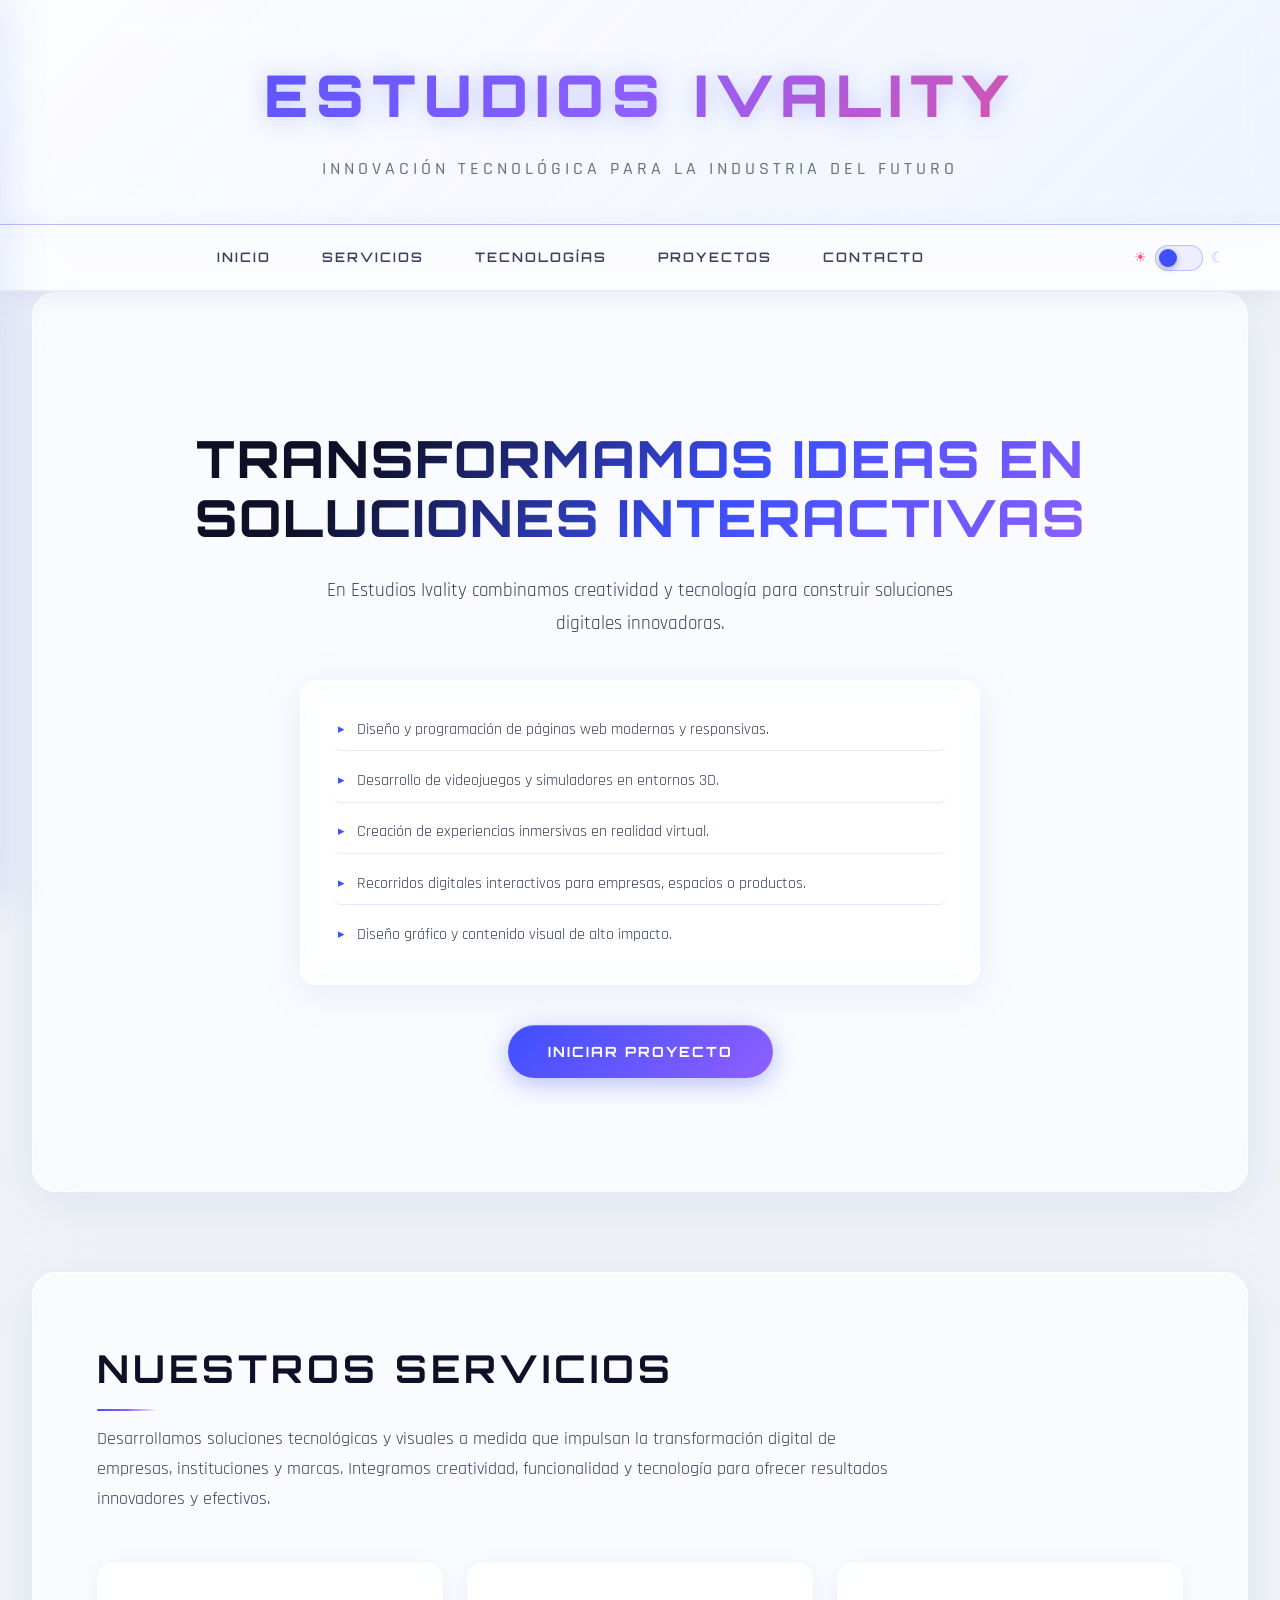
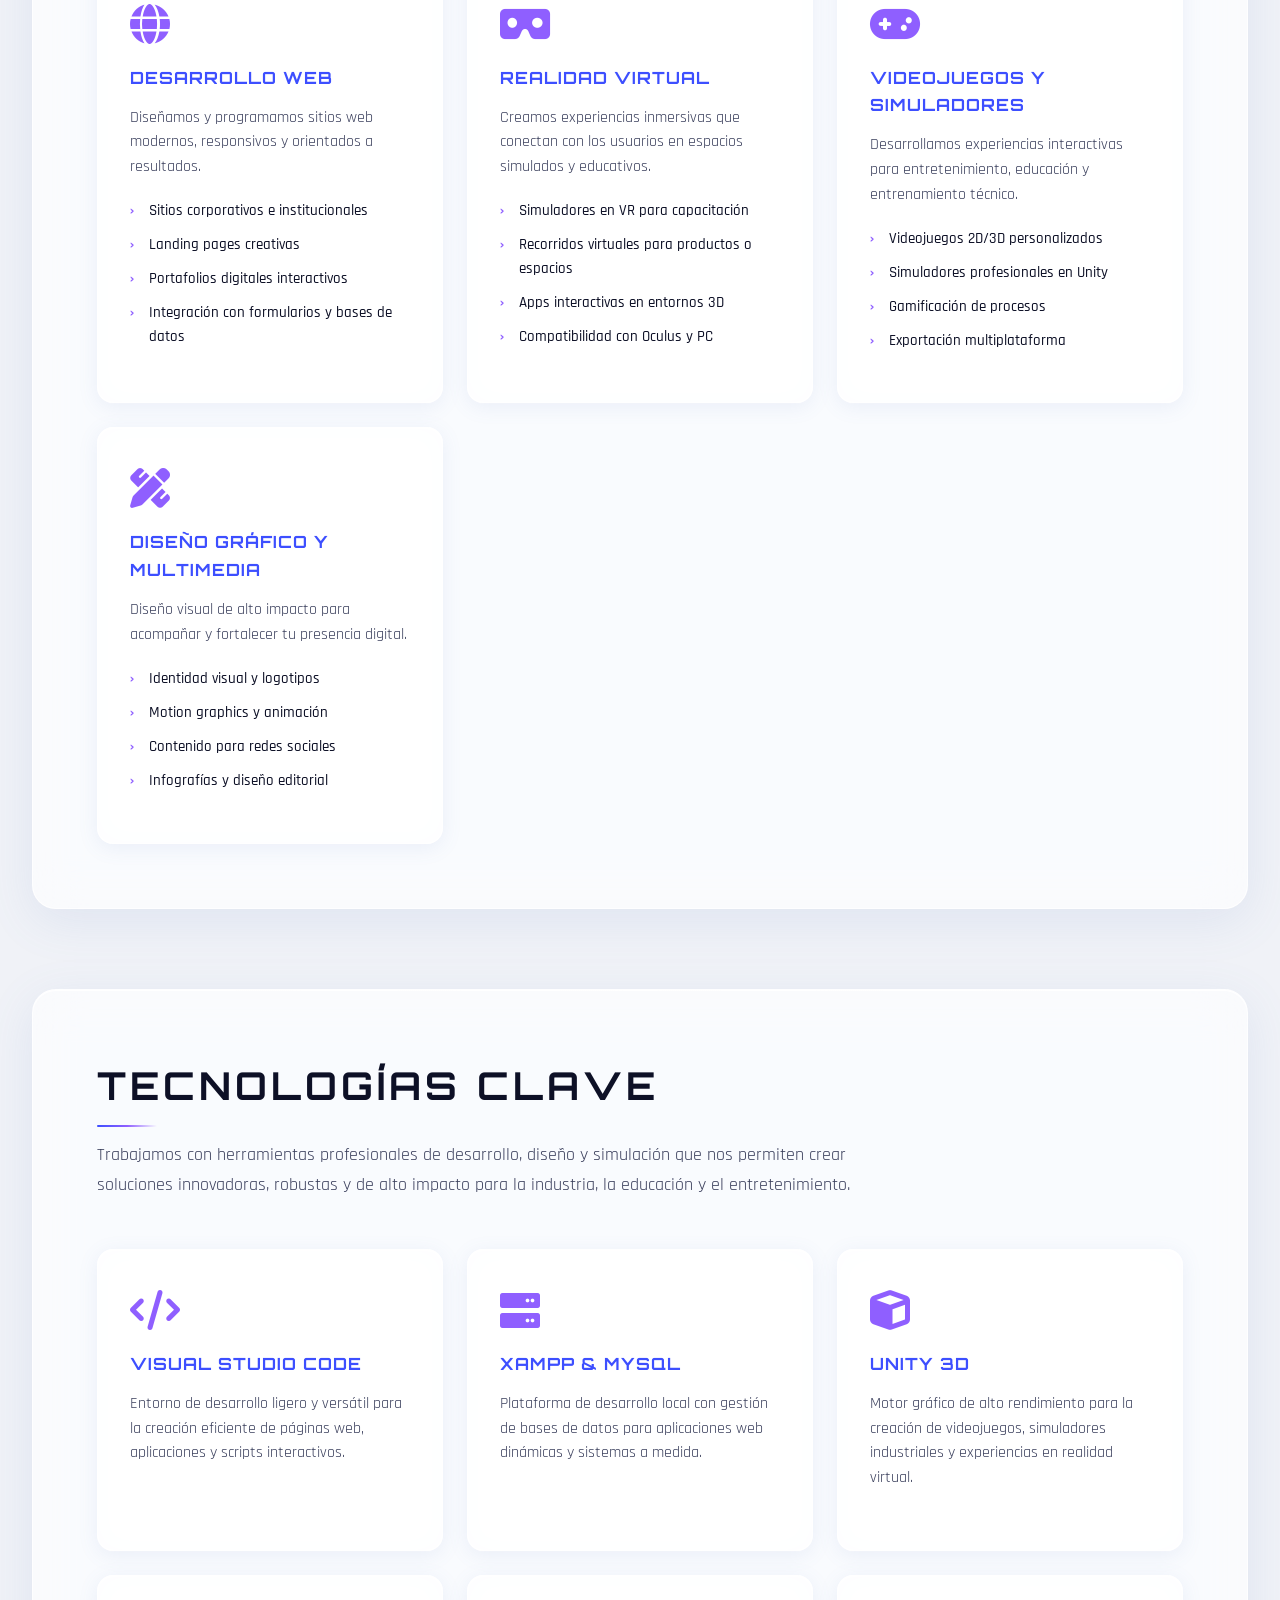
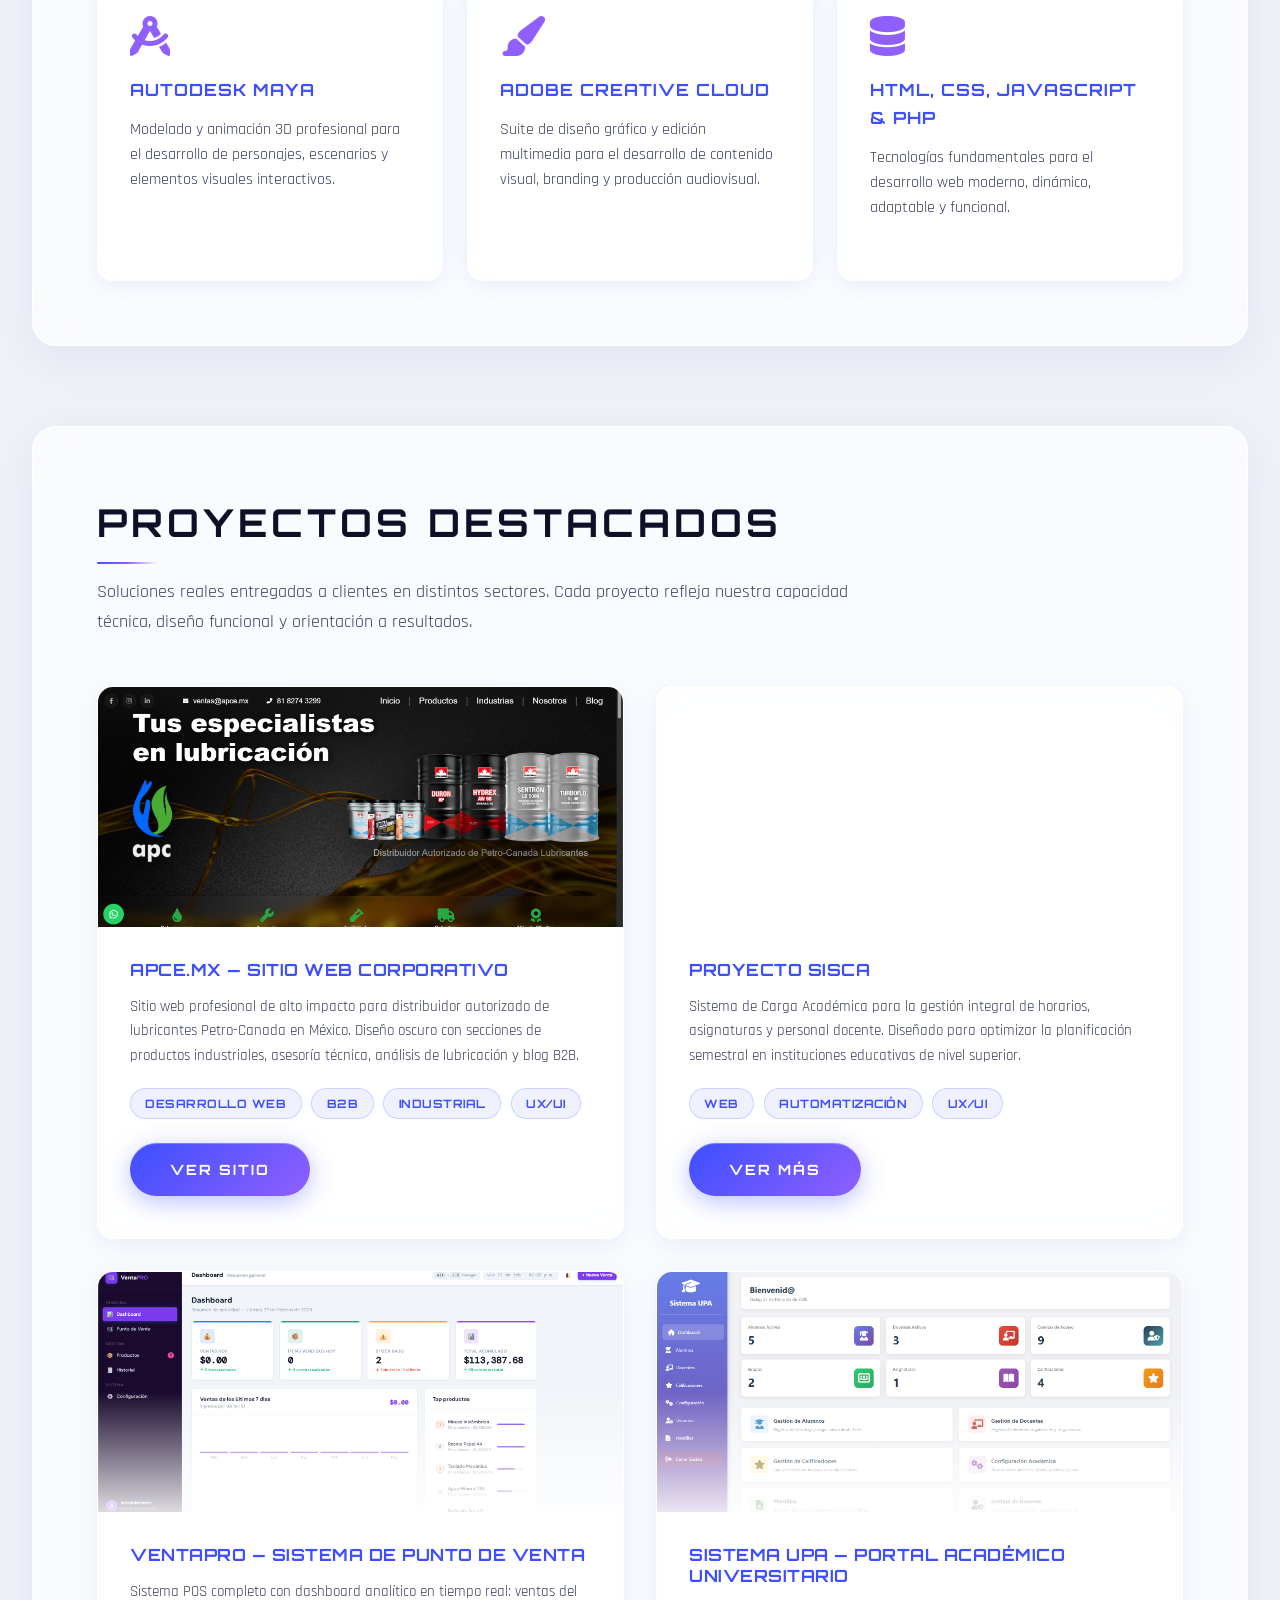
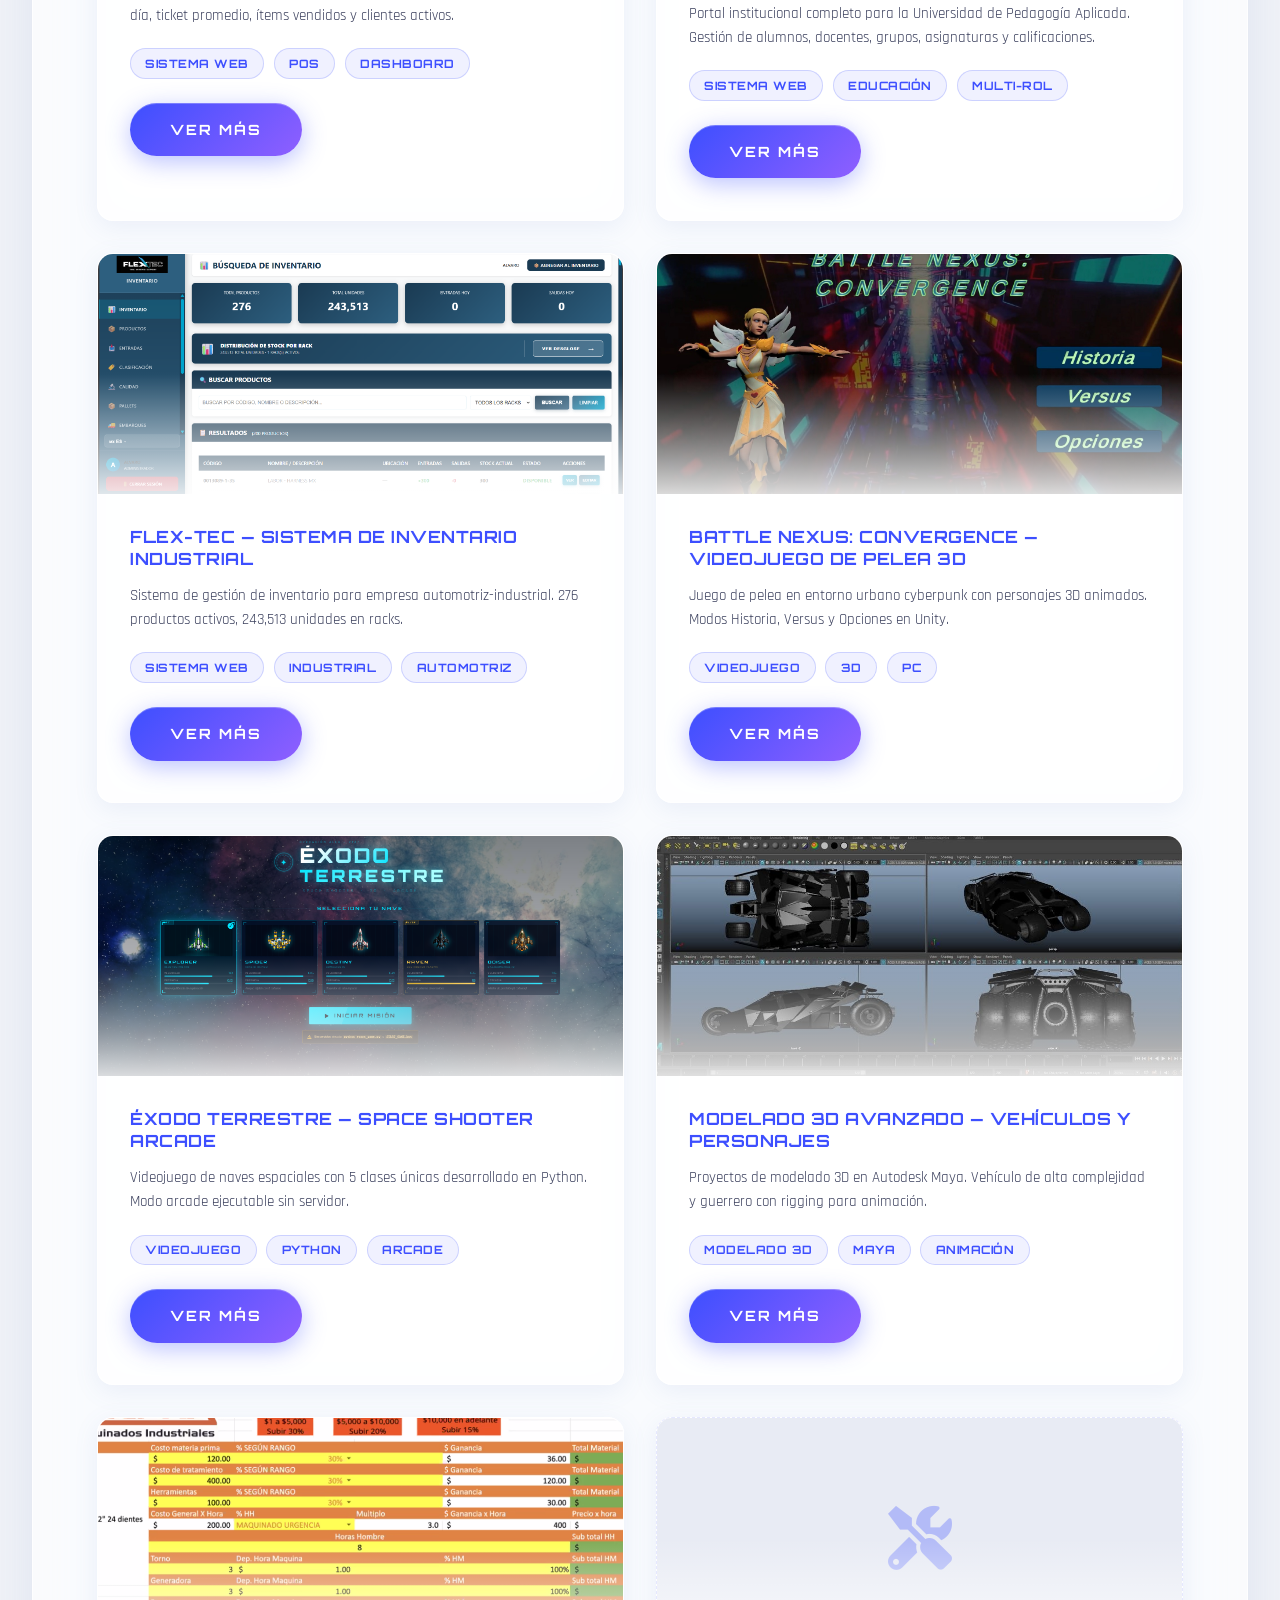
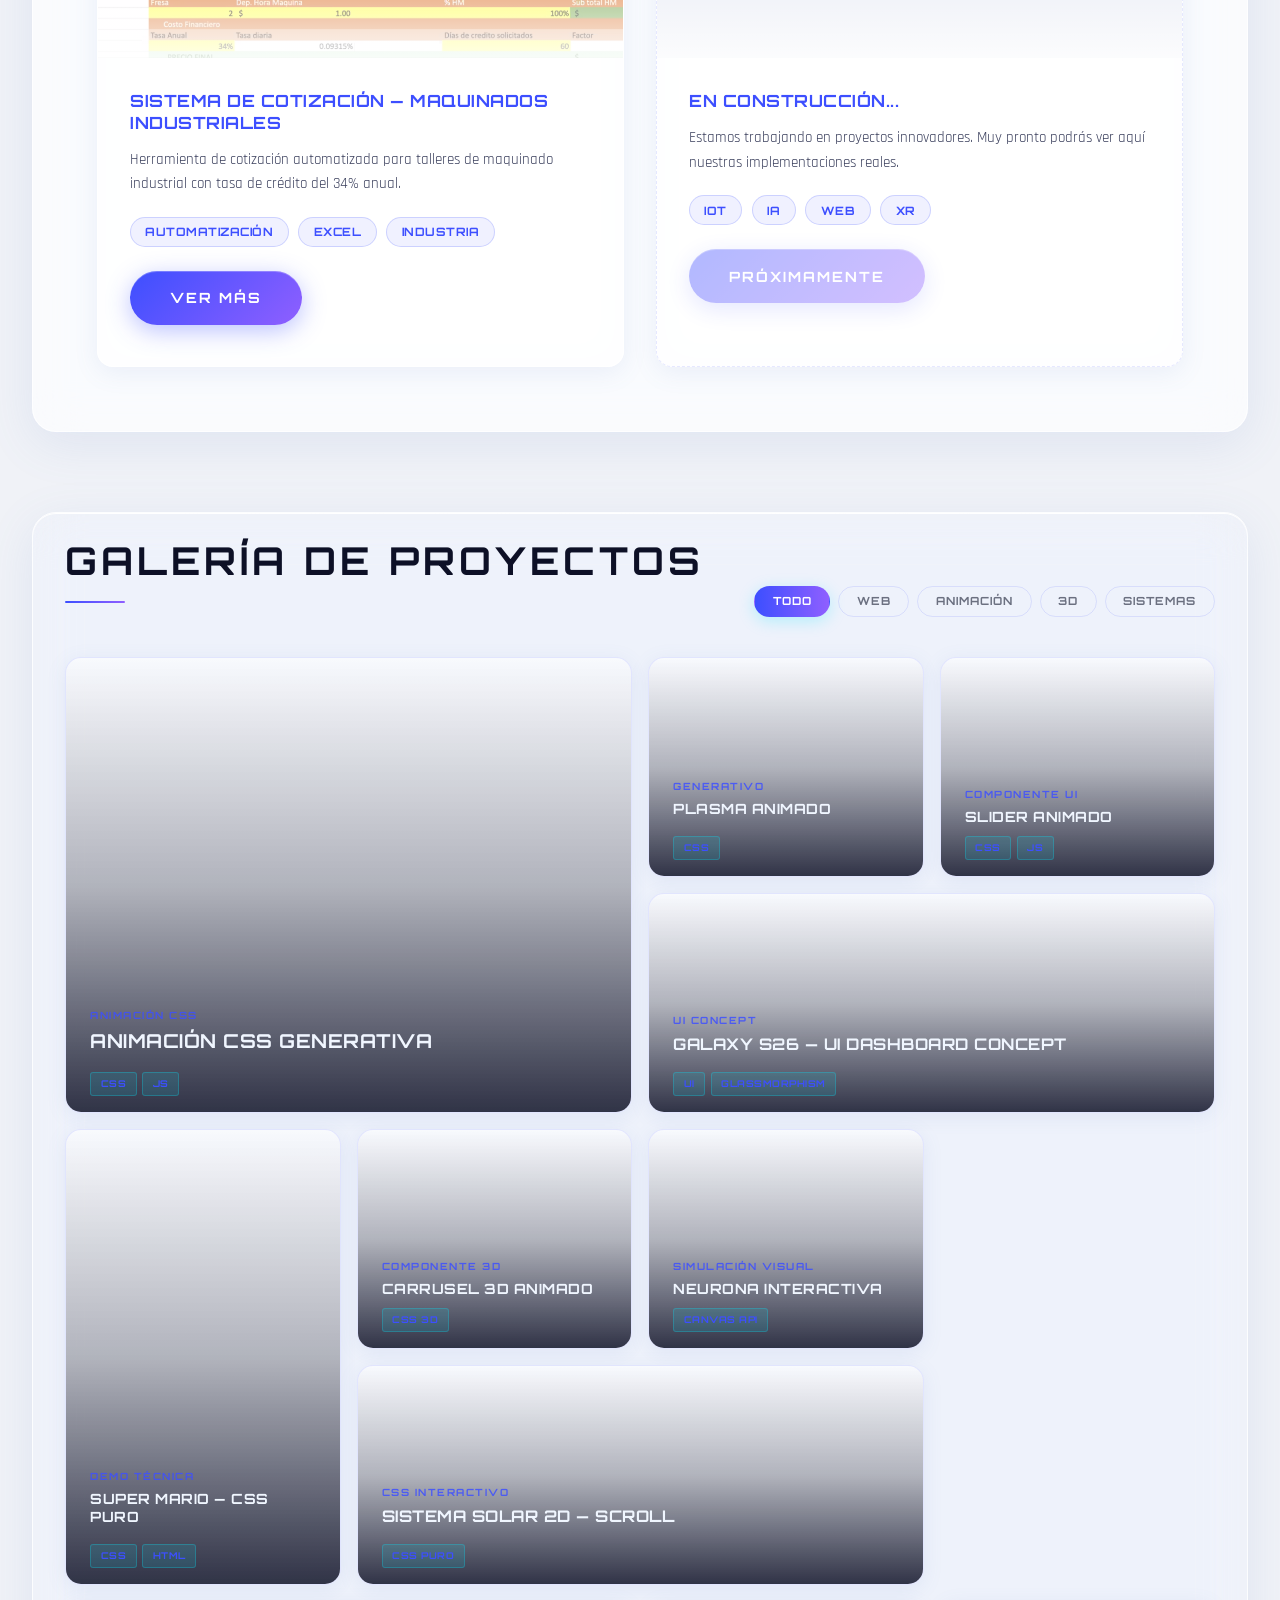
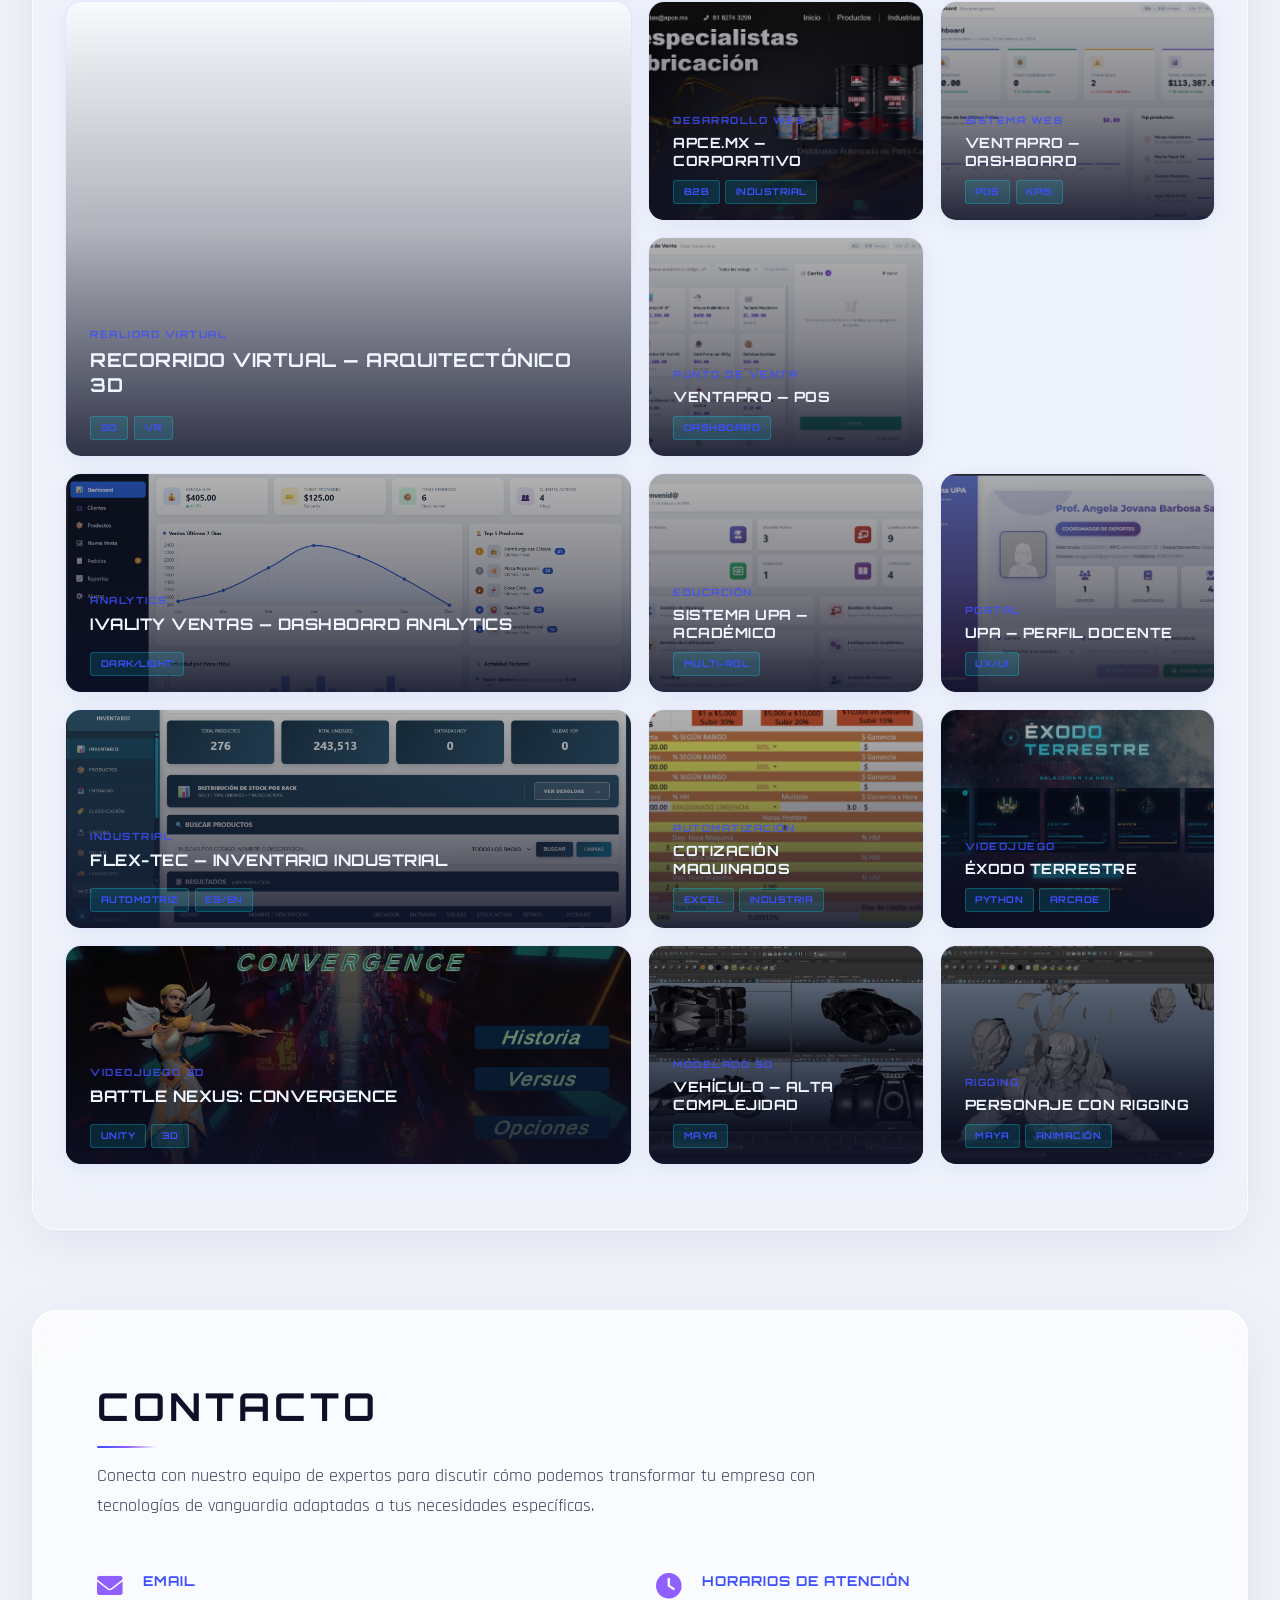
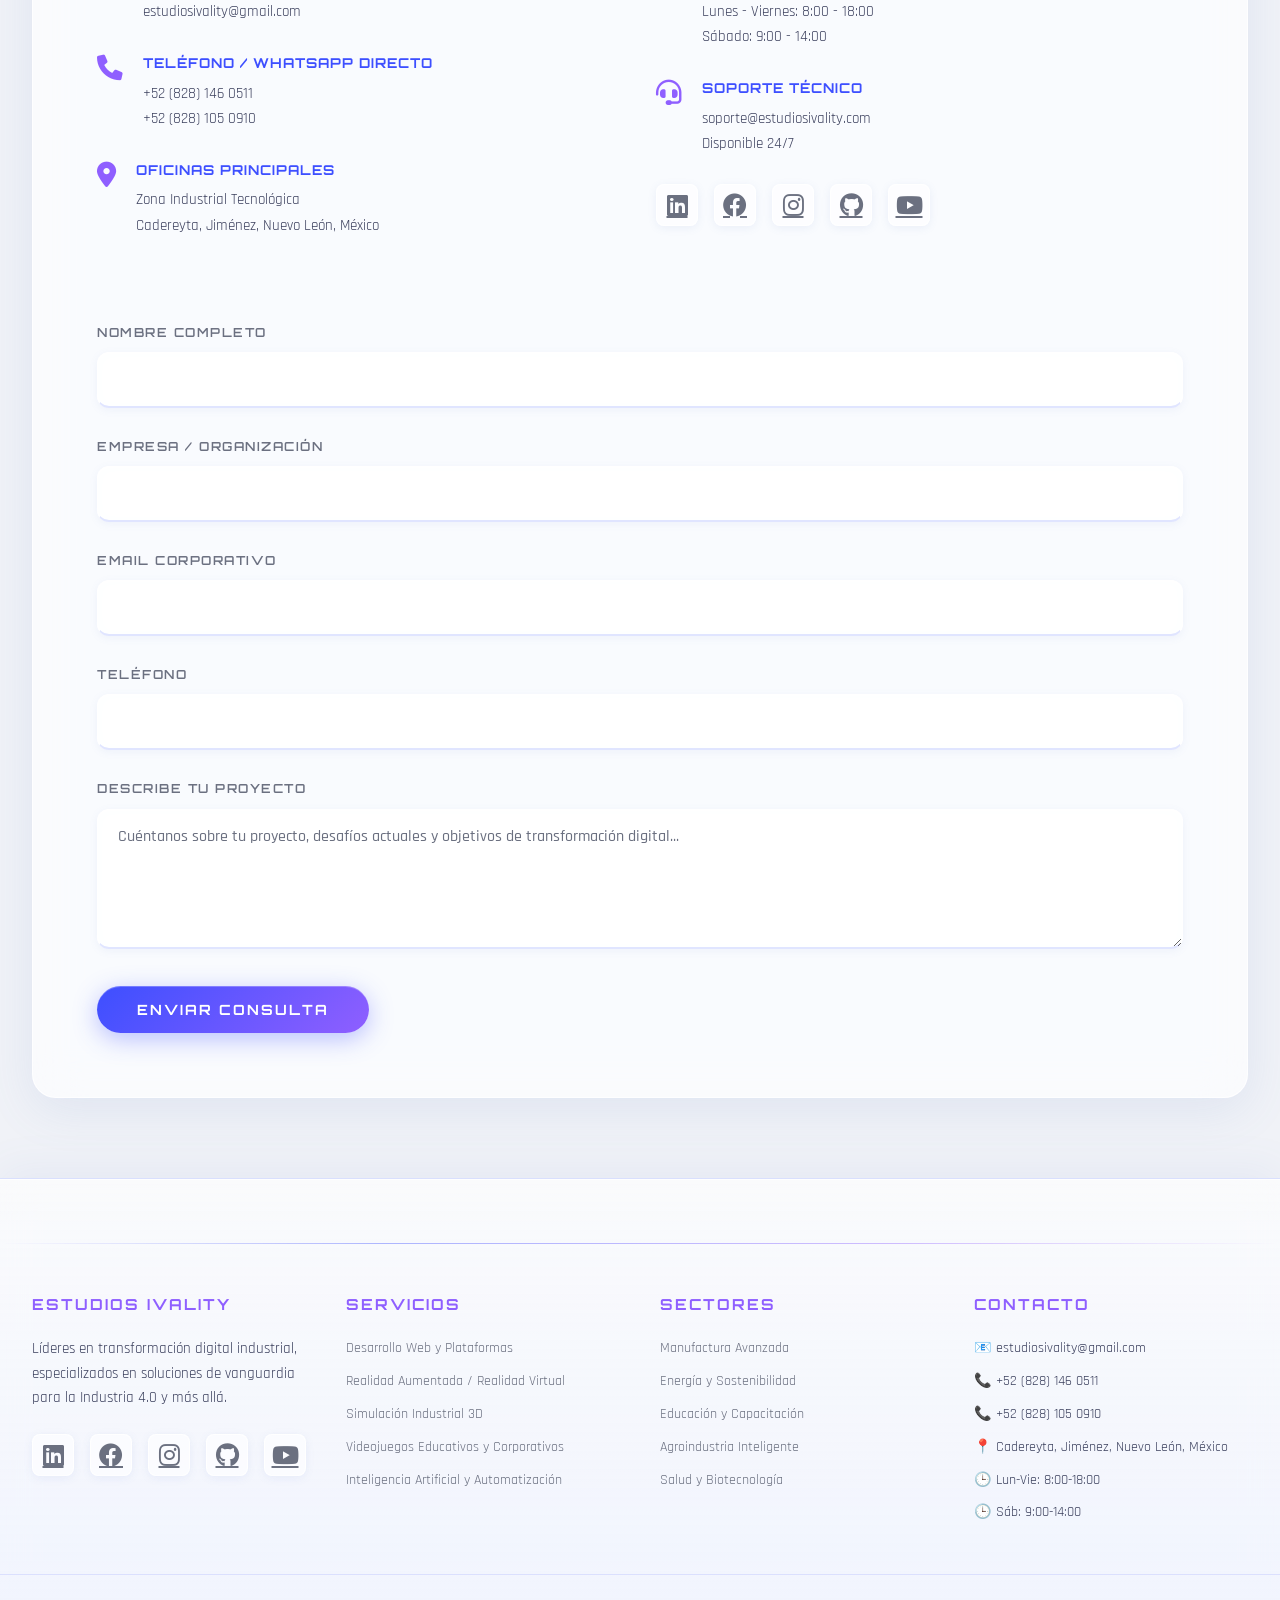
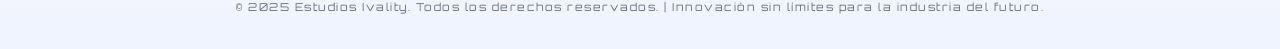
==== commit 9e0800b1: "Update index.html" ====
--- a/index.html
+++ b/index.html
@@ -5,760 +5,282 @@
     <meta name="viewport" content="width=device-width, initial-scale=1.0">
     <meta name="google-site-verification" content="ZK7VVOgotYKUkgYU5iPhEZaOWmS2pRDsKZzRRfesBRU" />
     <title>Estudios Ivality | Desarrollo Web, VR y Videojuegos en Nuevo León</title>
-    <meta name="description" content="Estudios Ivality — Desarrollo web, realidad virtual, videojuegos, simuladores 3D y diseño gráfico en Cadereyta, Nuevo León, México. Soluciones digitales para empresas en Monterrey y todo NL.">
-    <meta name="keywords" content="Estudios Ivality, Humbrahexx, desarrollo web, web, diseño web, Cadereyta, Cadereyta Jiménez, Cadereyta Jimenez, Monterrey, MTY, México, Mexico, Nuevo León, Nuevo Leon, NL, N.L., realidad virtual, videojuegos Unity, simuladores 3D, UX UI, transformación digital, industria 4.0, desarrollo de software, landing page, portafolio digital, diseño gráfico, motion graphics">
+    <meta name="description" content="Estudios Ivality — Desarrollo web, realidad virtual, videojuegos, simuladores 3D y diseño gráfico en Cadereyta, Nuevo León, México.">
+    <meta name="keywords" content="Estudios Ivality, Humbrahexx, desarrollo web, Cadereyta, Monterrey, México, Nuevo León, realidad virtual, videojuegos Unity, simuladores 3D">
     <meta name="author" content="Estudios Ivality">
     <meta name="robots" content="index, follow">
-    <meta name="googlebot" content="index, follow">
     <meta name="geo.region" content="MX-NL">
     <meta name="geo.placename" content="Cadereyta Jiménez, Nuevo León, México">
-    <meta name="geo.position" content="25.5853;-99.9998">
-    <meta name="ICBM" content="25.5853, -99.9998">
     <link rel="canonical" href="https://estudiosivality.github.io/estudiosivality/">
-
     <meta property="og:type" content="website">
     <meta property="og:url" content="https://estudiosivality.github.io/estudiosivality/">
     <meta property="og:title" content="Estudios Ivality | Desarrollo Web, VR y Videojuegos en Nuevo León">
-    <meta property="og:description" content="Desarrollo web, realidad virtual, videojuegos y diseño gráfico en Cadereyta, Nuevo León. Soluciones digitales para empresas en Monterrey y todo México.">
+    <meta property="og:description" content="Desarrollo web, realidad virtual, videojuegos y diseño gráfico en Cadereyta, Nuevo León.">
     <meta property="og:image" content="https://estudiosivality.github.io/estudiosivality/assets/ivalityicon.png">
     <meta property="og:locale" content="es_MX">
     <meta property="og:site_name" content="Estudios Ivality">
-
     <meta name="twitter:card" content="summary_large_image">
-    <meta name="twitter:title" content="Estudios Ivality | Desarrollo Web, VR y Videojuegos en Nuevo León">
-    <meta name="twitter:description" content="Desarrollo web, realidad virtual, videojuegos y diseño gráfico en Cadereyta, Nuevo León, México.">
-    <meta name="twitter:image" content="https://estudiosivality.github.io/estudiosivality/assets/ivalityicon.png">
-
-    <script type="application/ld+json">
-    {
-        "@context": "https://schema.org",
-        "@type": "LocalBusiness",
-        "name": "Estudios Ivality",
-        "alternateName": "Humbrahexx",
-        "description": "Desarrollo web, realidad virtual, videojuegos, simuladores 3D y diseño gráfico en Cadereyta, Nuevo León, México.",
-        "url": "https://estudiosivality.github.io/estudiosivality/",
-        "logo": "https://estudiosivality.github.io/estudiosivality/assets/ivalityicon.png",
-        "image": "https://estudiosivality.github.io/estudiosivality/assets/ivalityicon.png",
-        "telephone": "+528281460511",
-        "email": "estudiosivality@gmail.com",
-        "address": {
-            "@type": "PostalAddress",
-            "streetAddress": "Zona Industrial Tecnológica",
-            "addressLocality": "Cadereyta Jiménez",
-            "addressRegion": "Nuevo León",
-            "addressCountry": "MX"
-        },
-        "geo": {
-            "@type": "GeoCoordinates",
-            "latitude": 25.5853,
-            "longitude": -99.9998
-        },
-        "areaServed": ["Cadereyta Jiménez", "Monterrey", "Nuevo León", "México"],
-        "serviceType": ["Desarrollo Web", "Realidad Virtual", "Videojuegos", "Simuladores 3D", "Diseño Gráfico"],
-        "openingHours": ["Mo-Fr 08:00-18:00", "Sa 09:00-14:00"],
-        "sameAs": [
-            "https://www.linkedin.com/in/estudiosivality/",
-            "https://www.facebook.com/Ivalitystudios",
-            "https://github.com/EstudiosIvality",
-            "https://www.youtube.com/@IvalityEstudios"
-        ]
-    }
-    </script>
-
-    <!-- Favicons -->
-    <link rel="icon" type="image/png" sizes="32x32" href="assets/ivalityicon.png">
-    <link rel="icon" type="image/png" sizes="16x16" href="assets/ivalityicon.png">
-    <link rel="shortcut icon" type="image/png" href="assets/ivalityicon.png">
+    <script type="application/ld+json">{"@context":"https://schema.org","@type":"LocalBusiness","name":"Estudios Ivality","url":"https://estudiosivality.github.io/estudiosivality/","telephone":"+528281460511","email":"estudiosivality@gmail.com","address":{"@type":"PostalAddress","addressLocality":"Cadereyta Jiménez","addressRegion":"Nuevo León","addressCountry":"MX"}}</script>
+    <link rel="icon" type="image/png" href="assets/ivalityicon.png">
     <link rel="apple-touch-icon" sizes="180x180" href="assets/ivalityicon.png">
     <meta name="theme-color" content="#f0f2f7">
-
-    <!-- Fuentes -->
     <link rel="preconnect" href="https://fonts.googleapis.com">
     <link rel="preconnect" href="https://fonts.gstatic.com" crossorigin>
     <link href="https://fonts.googleapis.com/css2?family=Orbitron:wght@400;500;600;700;800;900&family=Rajdhani:wght@300;400;500;600;700&display=swap" rel="stylesheet">
     <link rel="stylesheet" href="https://cdnjs.cloudflare.com/ajax/libs/font-awesome/6.0.0-beta3/css/all.min.css">
-
-    <!-- tema guardado antes de que cargue el CSS para evitar flash -->
-    <script>
-        (function(){
-            var t = localStorage.getItem('ivality-theme') || 'light';
-            document.documentElement.setAttribute('data-theme', t);
-        })();
-    </script>
-
+    <script>(function(){var t=localStorage.getItem('ivality-theme')||'light';document.documentElement.setAttribute('data-theme',t);})();</script>
     <style>
-    
-    html { background: #f0f2f7; }
-    [data-theme="dark"] html,
-    html[data-theme="dark"] { background: #050810; }
-
-    :root,
-    [data-theme="dark"] {
-        --bg-void:       #050810;
-        --bg-deep:       #080d1a;
-        --bg-card:       #0d1322;
-        --bg-elevated:   #111828;
-        --border-dim:    rgba(0, 229, 255, 0.12);
-        --border-glow:   rgba(0, 229, 255, 0.45);
-        --cyan:          #00e5ff;
-        --cyan-dim:      rgba(0, 229, 255, 0.6);
-        --orange:        #ff6b00;
-        --orange-dim:    rgba(255, 107, 0, 0.5);
-        --gold:          #ffb300;
-        --green-circuit: #00ff88;
-        --text-bright:   #f0f6ff;
-        --text-mid:      rgba(200, 220, 240, 0.75);
-        --text-dim:      rgba(160, 190, 210, 0.5);
-        --glow-cyan:     0 0 40px rgba(0, 229, 255, 0.25);
-        --glow-orange:   0 0 40px rgba(255, 107, 0, 0.25);
-        --radius-sharp:  2px;
-        --radius-card:   6px;
-        --clip-corner:   polygon(0 0, calc(100% - 24px) 0, 100% 24px, 100% 100%, 24px 100%, 0 calc(100% - 24px));
-        --clip-btn:      polygon(8px 0%, 100% 0%, calc(100% - 8px) 100%, 0% 100%);
-        --clip-tag:      polygon(6px 0%, 100% 0%, calc(100% - 6px) 100%, 0% 100%);
-        --transition:    0.35s cubic-bezier(0.4, 0, 0.2, 1);
-        --switch-bg:       rgba(0, 229, 255, 0.12);
-        --switch-border:   rgba(0, 229, 255, 0.4);
-        --switch-knob:     var(--cyan);
-    }
-
-    [data-theme="light"] {
-        --bg-void:       #f0f2f7;
-        --bg-deep:       #e8ebf4;
-        --bg-card:       rgba(255,255,255,0.65);
-        --bg-elevated:   rgba(255,255,255,0.85);
-        --border-dim:    rgba(61, 79, 255, 0.12);
-        --border-glow:   rgba(61, 79, 255, 0.35);
-        --cyan:          #3d4fff;
-        --cyan-dim:      rgba(61, 79, 255, 0.6);
-        --orange:        #8f5fff;
-        --orange-dim:    rgba(143, 95, 255, 0.5);
-        --gold:          #ff4f7a;
-        --green-circuit: #3d4fff;
-        --text-bright:   #0d1026;
-        --text-mid:      #3a3f5c;
-        --text-dim:      #6b7080;
-        --glow-cyan:     0 0 40px rgba(61, 79, 255, 0.2);
-        --glow-orange:   0 0 40px rgba(143, 95, 255, 0.2);
-        --radius-sharp:  8px;
-        --radius-card:   16px;
-        --clip-corner:   none;
-        --clip-btn:      none;
-        --clip-tag:      none;
-        --transition:    0.35s cubic-bezier(0.4, 0, 0.2, 1);
-        --switch-bg:     rgba(61, 79, 255, 0.08);
-        --switch-border: rgba(61, 79, 255, 0.3);
-        --switch-knob:   #3d4fff;
-    }
-
-    *, *::before, *::after { margin: 0; padding: 0; box-sizing: border-box; }
-    html { overflow-x: hidden; scroll-behavior: smooth; }
-    body {
-        font-family: 'Rajdhani', sans-serif;
-        background: var(--bg-void, #f0f2f7);
-        color: var(--text-bright, #0d1026);
-        overflow-x: hidden;
-        line-height: 1.65;
-        max-width: 100vw;
-        -webkit-font-smoothing: antialiased;
-        transition: background 0.4s ease, color 0.4s ease;
-    }
-
-    .circuit-bg {
-        position: fixed; inset: 0; z-index: -2;
-        transition: background 0.6s ease;
-    }
-    [data-theme="dark"] .circuit-bg {
-        background:
-            radial-gradient(ellipse 60% 50% at 15% 25%, rgba(0,229,255,0.07) 0%, transparent 70%),
-            radial-gradient(ellipse 50% 60% at 85% 75%, rgba(255,107,0,0.06) 0%, transparent 70%),
-            radial-gradient(ellipse 40% 40% at 50% 50%, rgba(0,255,136,0.03) 0%, transparent 70%),
-            #050810;
-    }
-    [data-theme="light"] .circuit-bg {
-        background:
-            radial-gradient(ellipse 70% 60% at 10% 20%,  rgba(120,160,255,0.22) 0%, transparent 60%),
-            radial-gradient(ellipse 50% 70% at 90% 80%,  rgba(180,100,255,0.15) 0%, transparent 60%),
-            radial-gradient(ellipse 60% 50% at 50% 50%,  rgba(61,79,255,0.07) 0%, transparent 70%),
-            linear-gradient(160deg, #dde4f8 0%, #eaeef9 40%, #f4eeff 70%, #f0f3fc 100%);
-    }
-
-    .circuit-lines {
-        position: fixed; inset: 0; z-index: -1; pointer-events: none;
-        transition: opacity 0.4s ease;
-    }
-    [data-theme="dark"] .circuit-lines {
-        background-image:
-            linear-gradient(90deg, transparent 0%, transparent 99%, rgba(0,229,255,0.06) 99.5%, transparent 100%),
-            linear-gradient(0deg,  transparent 0%, transparent 99%, rgba(0,229,255,0.04) 99.5%, transparent 100%);
-        background-size: 80px 80px;
-        animation: gridDrift 30s linear infinite;
-        opacity: 1;
-    }
-    [data-theme="light"] .circuit-lines {
-        background-image: url("data:image/svg+xml,%3Csvg viewBox='0 0 256 256' xmlns='http://www.w3.org/2000/svg'%3E%3Cfilter id='noise'%3E%3CfeTurbulence type='fractalNoise' baseFrequency='0.9' numOctaves='4' stitchTiles='stitch'/%3E%3C/filter%3E%3Crect width='100%25' height='100%25' filter='url(%23noise)' opacity='0.04'/%3E%3C/svg%3E");
-        background-size: 200px 200px;
-        opacity: 0.6;
-    }
-    @keyframes gridDrift {
-        from { transform: translate(0,0); }
-        to   { transform: translate(80px,80px); }
-    }
-
-    .theme-switch {
-        display: flex; align-items: center; gap: 0.5rem;
-        cursor: pointer; padding: 0 1.5rem;
-        border: none; background: transparent; flex-shrink: 0;
-    }
-    .switch-track {
-        position: relative; width: 48px; height: 26px;
-        background: var(--switch-bg); border: 1px solid var(--switch-border);
-        border-radius: 999px; transition: background 0.3s, border-color 0.3s;
-    }
-    .switch-knob {
-        position: absolute; top: 3px; left: 3px;
-        width: 18px; height: 18px; background: var(--switch-knob);
-        border-radius: 50%;
-        transition: transform 0.35s cubic-bezier(0.4,0,0.2,1), background 0.3s;
-        display: flex; align-items: center; justify-content: center;
-        font-size: 10px; box-shadow: 0 2px 6px rgba(0,0,0,0.3);
-    }
-    [data-theme="dark"] .switch-knob { transform: translateX(22px); }
-    .switch-icon { font-size: 0.85rem; line-height: 1; transition: color 0.3s, opacity 0.3s; }
-    .switch-icon.sun  { color: var(--gold); }
-    .switch-icon.moon { color: var(--cyan); }
-    [data-theme="dark"]  .switch-icon.sun  { opacity: 0.4; }
-    [data-theme="light"] .switch-icon.moon { opacity: 0.4; }
-
-    header {
-        position: relative; padding: 3rem 0 2.5rem;
-        border-bottom: 1px solid var(--border-glow); overflow: hidden;
-        transition: background 0.4s, border-color 0.4s, box-shadow 0.4s;
-    }
-    [data-theme="dark"] header {
-        background: linear-gradient(180deg, var(--bg-deep) 0%, var(--bg-void) 100%);
-        box-shadow: 0 0 30px rgba(0,229,255,0.08);
-    }
-    [data-theme="light"] header {
-        background: linear-gradient(135deg, rgba(255,255,255,0.8) 0%, rgba(240,244,255,0.7) 100%);
-        backdrop-filter: blur(24px) saturate(200%); -webkit-backdrop-filter: blur(24px) saturate(200%);
-        box-shadow: 0 4px 40px rgba(100,130,200,0.15), inset 0 -1px 0 rgba(255,255,255,0.6);
-    }
-    header::before {
-        content: ''; position: absolute; bottom: -1px; left: 0; right: 0; height: 1px;
-        background: linear-gradient(90deg, transparent 0%, var(--cyan) 30%, var(--orange) 70%, transparent 100%);
-        animation: scanLine 4s ease-in-out infinite;
-    }
-    @keyframes scanLine {
-        0%, 100% { opacity: 0.4; transform: scaleX(0.6); }
-        50%       { opacity: 1;   transform: scaleX(1); }
-    }
-    .header-content {
-        max-width: 1400px; margin: 0 auto; padding: 0 2rem;
-        text-align: center; position: relative; z-index: 1;
-    }
-    .logo {
-        font-family: 'Orbitron', monospace; font-size: 3.6rem; font-weight: 900;
-        letter-spacing: 8px; text-transform: uppercase; cursor: default; user-select: none;
-        transition: filter 0.4s;
-    }
-    [data-theme="dark"] .logo {
-        background: linear-gradient(90deg, var(--cyan) 0%, var(--text-bright) 40%, var(--orange) 80%, var(--gold) 100%);
-        -webkit-background-clip: text; background-clip: text; color: transparent;
-        filter: drop-shadow(0 0 20px rgba(0,229,255,0.5));
-        animation: logoBreath 4s ease-in-out infinite alternate;
-    }
-    [data-theme="light"] .logo {
-        background: linear-gradient(135deg, var(--cyan) 0%, var(--orange) 50%, var(--gold) 100%);
-        -webkit-background-clip: text; background-clip: text; color: transparent;
-        filter: drop-shadow(0 2px 12px rgba(61,79,255,0.3));
-    }
-    @keyframes logoBreath {
-        from { filter: drop-shadow(0 0 15px rgba(0,229,255,0.4)) drop-shadow(0 0 40px rgba(0,229,255,0.1)); }
-        to   { filter: drop-shadow(0 0 25px rgba(255,107,0,0.5)) drop-shadow(0 0 60px rgba(255,107,0,0.2)); }
-    }
-    .logo:hover { animation: glitch 0.4s steps(1) forwards; }
-    @keyframes glitch {
-        0%   { transform: translate(0); }
-        20%  { transform: translate(-3px, 2px); }
-        40%  { transform: translate(3px, -2px); }
-        60%  { transform: translate(-2px, 3px); }
-        80%  { transform: translate(2px, -3px); }
-        100% { transform: translate(0); }
-    }
-    .tagline {
-        font-size: 1.1rem; font-weight: 500; color: var(--text-dim);
-        letter-spacing: 4px; text-transform: uppercase; margin-top: 0.75rem;
-    }
-
-    nav {
-        padding: 0; position: sticky; top: 0; z-index: 1000;
-        border-bottom: 1px solid var(--border-dim);
-        transition: background 0.4s, border-color 0.4s, box-shadow 0.4s;
-    }
-    [data-theme="dark"] nav {
-        background: rgba(8,13,26,0.96);
-        backdrop-filter: blur(20px); -webkit-backdrop-filter: blur(20px);
-        box-shadow: 0 4px 20px rgba(0,0,0,0.4);
-    }
-    [data-theme="light"] nav {
-        background: rgba(255,255,255,0.82);
-        backdrop-filter: blur(24px) saturate(200%); -webkit-backdrop-filter: blur(24px) saturate(200%);
-        box-shadow: 0 4px 24px rgba(100,130,200,0.12), inset 0 -1px 0 rgba(61,79,255,0.06);
-    }
-    .nav-inner {
-        display: flex; align-items: center; justify-content: space-between;
-        max-width: 1400px; margin: 0 auto; padding: 0 2rem; min-height: 56px;
-    }
-    nav ul { display: flex; list-style: none; gap: 0; flex: 1; justify-content: center; }
-    nav a {
-        font-family: 'Orbitron', monospace; color: var(--text-mid);
-        text-decoration: none; font-weight: 600; font-size: 0.82rem;
-        text-transform: uppercase; letter-spacing: 2px;
-        display: block; padding: 1.4rem 1.6rem;
-        position: relative; transition: color var(--transition);
-    }
-    nav a::after {
-        content: ''; position: absolute; bottom: 0; left: 50%; width: 0; height: 2px;
-        background: linear-gradient(90deg, var(--cyan), var(--orange));
-        border-radius: 999px; transform: translateX(-50%); transition: width var(--transition);
-    }
-    nav a:hover { color: var(--cyan); }
-    nav a:hover::after { width: 70%; }
-
-    .menu-toggle {
-        display: none; flex-direction: column; justify-content: space-between;
-        width: 34px; height: 22px; cursor: pointer; z-index: 1100;
-        background: transparent; border: none; padding: 0.25rem; border-radius: 6px;
-        transition: background var(--transition);
-        -webkit-tap-highlight-color: transparent; touch-action: manipulation;
-    }
-    .menu-toggle:active { background: var(--border-dim); }
-    .menu-toggle span {
-        display: block; height: 2.5px; background: var(--cyan); border-radius: 2px;
-        transition: transform 0.35s ease, opacity 0.25s ease, width 0.25s ease;
-        transform-origin: center;
-    }
-    .menu-toggle span:nth-child(2) { width: 75%; }
-    .menu-toggle.open span:nth-child(1) { transform: translateY(8px) rotate(45deg); }
-    .menu-toggle.open span:nth-child(2) { opacity: 0; transform: scaleX(0); }
-    .menu-toggle.open span:nth-child(3) { transform: translateY(-8px) rotate(-45deg); }
-
-    .sidebar-overlay {
-        display: none; position: fixed; inset: 0;
-        background: rgba(0,0,0,0.55); backdrop-filter: blur(4px); -webkit-backdrop-filter: blur(4px);
-        z-index: 1050; opacity: 0; pointer-events: none; transition: opacity 0.35s ease;
-    }
-    .sidebar-overlay.visible { opacity: 1; pointer-events: all; }
-
-    .sidebar {
-        position: fixed; top: 0; left: 0; width: 280px; height: 100dvh;
-        z-index: 1060; display: flex; flex-direction: column;
-        transform: translateX(-100%);
-        transition: transform 0.4s cubic-bezier(0.4,0,0.2,1); overflow: hidden;
-    }
-    [data-theme="dark"] .sidebar {
-        background: rgba(8,13,26,0.98); border-right: 1px solid var(--border-glow);
-        box-shadow: 8px 0 40px rgba(0,229,255,0.1);
-    }
-    [data-theme="light"] .sidebar {
-        background: rgba(255,255,255,0.96); backdrop-filter: blur(24px);
-        border-right: 1px solid rgba(255,255,255,0.8); box-shadow: 8px 0 40px rgba(61,79,255,0.12);
-    }
-    .sidebar.open { transform: translateX(0); visibility: visible !important; }
-    .sidebar-header {
-        padding: 2rem 1.5rem 1.5rem; border-bottom: 1px solid var(--border-dim);
-        display: flex; align-items: center; justify-content: space-between;
-    }
-    .sidebar-logo {
-        font-family: 'Orbitron', monospace; font-size: 1rem; font-weight: 800;
-        letter-spacing: 3px; text-transform: uppercase;
-        background: linear-gradient(90deg, var(--cyan), var(--orange));
-        -webkit-background-clip: text; background-clip: text; color: transparent;
-    }
-    .sidebar-close {
-        background: transparent; border: none; color: var(--text-dim); font-size: 1.4rem;
-        cursor: pointer; padding: 0.3rem; transition: color var(--transition); line-height: 1;
-    }
-    .sidebar-close:hover { color: var(--cyan); }
-    .sidebar-nav { flex: 1; overflow-y: auto; padding: 1.5rem 0; }
-    .sidebar-nav ul { list-style: none; display: block !important; }
-    .sidebar-nav li {
-        border-bottom: 1px solid var(--border-dim);
-        display: block !important; visibility: visible !important;
-    }
-    .sidebar-nav li:last-child { border-bottom: none; }
-    .sidebar-nav a {
-        font-family: 'Orbitron', monospace; display: flex; align-items: center; gap: 1rem;
-        padding: 1rem 1.75rem; color: var(--text-mid); text-decoration: none;
-        font-size: 0.85rem; font-weight: 600; text-transform: uppercase; letter-spacing: 1.5px;
-        transition: all var(--transition); position: relative;
-        opacity: 1 !important; visibility: visible !important;
-    }
-    [data-theme="light"] .sidebar-nav a { color: #3a3f5c; }
-    [data-theme="dark"]  .sidebar-nav a { color: rgba(200,220,240,0.85); }
-    .sidebar-nav a::before {
-        content: ''; position: absolute; left: 0; top: 0; bottom: 0; width: 3px;
-        background: linear-gradient(180deg, var(--cyan), var(--orange));
-        transform: scaleY(0); transform-origin: bottom; transition: transform var(--transition);
-        border-radius: 0 2px 2px 0;
-    }
-    .sidebar-nav a:hover { color: var(--cyan); padding-left: 2.25rem; }
-    .sidebar-nav a:hover::before { transform: scaleY(1); }
-    .sidebar-nav .nav-icon { font-size: 1rem; color: var(--orange); width: 20px; text-align: center; transition: color var(--transition); }
-    .sidebar-nav a:hover .nav-icon { color: var(--cyan); }
-    .sidebar-footer {
-        padding: 1.5rem; border-top: 1px solid var(--border-dim);
-        display: flex; align-items: center; justify-content: space-between;
-    }
-    .sidebar-theme-label {
-        font-family: 'Orbitron', monospace; font-size: 0.7rem; color: var(--text-dim);
-        text-transform: uppercase; letter-spacing: 1px;
-    }
-
-    main { max-width: 1400px; margin: 0 auto; padding: 0 2rem; }
-
-    .hero {
-        position: relative; min-height: 100vh;
-        display: flex; align-items: center; justify-content: center;
-        text-align: center; padding: 8rem 2rem 6rem; overflow: hidden;
-    }
-    [data-theme="dark"] .hero::before {
-        content: ''; position: absolute; inset: 0;
-        background:
-            radial-gradient(ellipse 70% 60% at 50% 50%, rgba(0,229,255,0.06) 0%, transparent 60%),
-            radial-gradient(ellipse 40% 40% at 20% 80%, rgba(255,107,0,0.05) 0%, transparent 60%);
-        pointer-events: none;
-    }
-    [data-theme="light"] .hero::before {
-        content: ''; position: absolute; inset: 0;
-        background:
-            radial-gradient(ellipse 60% 60% at 10% 20%, rgba(120,160,255,0.15) 0%, transparent 60%),
-            radial-gradient(ellipse 50% 50% at 90% 80%, rgba(143,95,255,0.12) 0%, transparent 60%);
-        pointer-events: none; animation: orbFloat 10s ease-in-out infinite alternate;
-    }
-    @keyframes orbFloat {
-        from { transform: scale(1) translate(0,0); }
-        to   { transform: scale(1.05) translate(10px,-10px); }
-    }
-    .hero::after {
-        content: ''; position: absolute; top: 0; left: -100%; width: 1px; height: 100%;
-        background: linear-gradient(180deg, transparent, var(--cyan), transparent);
-        animation: heroCursor 10s ease-in-out infinite; pointer-events: none; opacity: 0.3;
-    }
-    @keyframes heroCursor {
-        0%   { left: -5%; opacity: 0; }
-        10%  { opacity: 0.3; }
-        90%  { opacity: 0.3; }
-        100% { left: 105%; opacity: 0; }
-    }
-    .hero-content { position: relative; z-index: 2; max-width: 900px; }
-    .hero h1 {
-        font-family: 'Orbitron', monospace; font-size: 3.2rem; font-weight: 800;
-        line-height: 1.15; letter-spacing: 2px; text-transform: uppercase; margin-bottom: 1.75rem;
-        background: linear-gradient(135deg, var(--text-bright) 20%, var(--cyan) 60%, var(--orange) 100%);
-        -webkit-background-clip: text; background-clip: text; color: transparent;
-    }
-    .hero p {
-        font-size: 1.2rem; color: var(--text-mid); margin-bottom: 2.5rem; max-width: 680px;
-        margin-left: auto; margin-right: auto; line-height: 1.7;
-    }
-    .intro-list {
-        list-style: none; padding: 0; margin: 0 auto 2.5rem; max-width: 680px;
-        display: grid; gap: 0.6rem; text-align: left; transition: background 0.4s, border-color 0.4s;
-    }
-    [data-theme="light"] .intro-list {
-        background: rgba(255,255,255,0.65); backdrop-filter: blur(20px) saturate(180%);
-        border: 1px solid rgba(255,255,255,0.8); border-radius: 16px; padding: 1.75rem 2rem;
-        box-shadow: 0 8px 40px rgba(100,130,200,0.12), inset 0 1px 0 rgba(255,255,255,0.9);
-    }
-    .intro-list li {
-        font-size: 1rem; color: var(--text-mid); padding: 0.45rem 0.6rem 0.45rem 1.5rem;
-        position: relative; border-bottom: 1px solid var(--border-dim); border-radius: 8px;
-        transition: color var(--transition), background var(--transition), box-shadow var(--transition), padding-left var(--transition);
-        overflow: hidden;
-    }
-    .intro-list li:last-child { border-bottom: none; }
-    .intro-list li::after {
-        content: ''; position: absolute; inset: 0;
-        background: linear-gradient(90deg, rgba(61,79,255,0.08) 0%, transparent 80%);
-        opacity: 0; transition: opacity var(--transition); pointer-events: none; border-radius: 8px;
-    }
-    [data-theme="dark"] .intro-list li::after { background: linear-gradient(90deg, rgba(0,229,255,0.1) 0%, transparent 80%); }
-    .intro-list li:hover { color: var(--text-bright); padding-left: 2rem; background: rgba(61,79,255,0.05); box-shadow: inset 3px 0 0 var(--cyan); }
-    [data-theme="dark"] .intro-list li:hover { background: rgba(0,229,255,0.05); box-shadow: inset 3px 0 0 var(--cyan); }
-    .intro-list li:hover::after { opacity: 1; }
-    .intro-list li::before {
-        content: '▸'; position: absolute; left: 0.3rem; color: var(--cyan); font-size: 0.8rem;
-        top: 50%; transform: translateY(-50%); transition: transform var(--transition), left var(--transition);
-    }
-    .intro-list li:hover::before { left: 0.6rem; transform: translateY(-50%) scale(1.3); }
-
-    .btn {
-        display: inline-block; font-family: 'Orbitron', monospace; font-weight: 700;
-        font-size: 0.88rem; text-transform: uppercase; letter-spacing: 2px; text-decoration: none;
-        padding: 0.95rem 2.5rem; border: none; cursor: pointer; position: relative; overflow: hidden;
-        clip-path: var(--clip-btn); border-radius: var(--radius-sharp);
-        transition: transform var(--transition), box-shadow var(--transition);
-    }
-    [data-theme="dark"] .btn { background: linear-gradient(90deg, var(--cyan), var(--orange)); color: var(--bg-void); box-shadow: 0 6px 24px rgba(0,229,255,0.3); }
-    [data-theme="light"] .btn { background: linear-gradient(135deg, var(--cyan) 0%, var(--orange) 100%); color: #fff; box-shadow: 0 6px 24px rgba(61,79,255,0.35), inset 0 1px 0 rgba(255,255,255,0.25); border-radius: 999px; }
-    .btn::before {
-        content: ''; position: absolute; top: 0; left: -100%; width: 60%; height: 100%;
-        background: linear-gradient(90deg, transparent, rgba(255,255,255,0.3), transparent);
-        transform: skewX(-20deg); transition: left 0.55s ease;
-    }
-    .btn:hover::before { left: 150%; }
-    .btn:hover { transform: translateY(-3px); box-shadow: 0 12px 35px rgba(0,229,255,0.4); }
-    .btn.disabled { opacity: 0.4; cursor: not-allowed; pointer-events: none; }
-
-    section {
-        margin-bottom: 5rem; padding: 4rem; position: relative; overflow: hidden;
-        transition: background 0.4s, border-color 0.4s, box-shadow 0.4s, border-radius 0.4s;
-    }
-    [data-theme="dark"] section { background: rgba(13,19,34,0.85); backdrop-filter: blur(12px); -webkit-backdrop-filter: blur(12px); border: 1px solid var(--border-dim); clip-path: var(--clip-corner); }
-    [data-theme="dark"] section:hover { border-color: rgba(0,229,255,0.25); }
-    [data-theme="light"] section { background: rgba(255,255,255,0.65); backdrop-filter: blur(24px) saturate(180%); -webkit-backdrop-filter: blur(24px) saturate(180%); border: 1px solid rgba(255,255,255,0.8); border-radius: 24px; box-shadow: 0 12px 48px rgba(100,130,200,0.12), inset 0 1px 0 rgba(255,255,255,0.95); }
-    [data-theme="light"] section:hover { box-shadow: 0 20px 64px rgba(61,79,255,0.16), inset 0 1px 0 rgba(255,255,255,0.95); }
-    section::before { content: ''; position: absolute; top: 0; left: 10%; right: 10%; height: 1px; background: linear-gradient(90deg, transparent, rgba(255,255,255,0.6) 50%, transparent); pointer-events: none; }
-
-    h2 {
-        font-family: 'Orbitron', monospace; font-size: 2.4rem; font-weight: 700;
-        text-transform: uppercase; letter-spacing: 4px; margin-bottom: 1.5rem;
-        color: var(--text-bright); position: relative; display: inline-block;
-        overflow-wrap: break-word; word-break: break-word;
-    }
-    h2::after {
-        content: ''; position: absolute; bottom: -10px; left: 0; height: 2px;
-        background: linear-gradient(90deg, var(--cyan), var(--orange), transparent);
-        border-radius: 999px; transition: width var(--transition); width: 60px;
-    }
-    section:hover h2::after { width: 100%; }
-    section > p { color: var(--text-mid); font-size: 1.1rem; max-width: 800px; margin-bottom: 3rem; line-height: 1.7; }
-
-    .services-grid { display: grid; grid-template-columns: repeat(auto-fit, minmax(min(280px,100%),1fr)); gap: 1.5rem; margin-top: 2rem; }
-    .service-card { padding: 2.5rem 2rem; position: relative; overflow: hidden; transition: all var(--transition); }
-    [data-theme="dark"] .service-card { background: var(--bg-card); border: 1px solid var(--border-dim); clip-path: polygon(16px 0%, 100% 0%, calc(100% - 16px) 100%, 0% 100%); }
-    [data-theme="dark"] .service-card:hover { background: var(--bg-elevated); border-color: var(--border-glow); transform: translateY(-6px); box-shadow: 0 20px 50px rgba(0,0,0,0.5), var(--glow-cyan); }
-    [data-theme="light"] .service-card { background: rgba(255,255,255,0.7); backdrop-filter: blur(16px); -webkit-backdrop-filter: blur(16px); border: 1px solid rgba(255,255,255,0.8); border-radius: 16px; box-shadow: 0 4px 20px rgba(100,130,200,0.1), inset 0 1px 0 rgba(255,255,255,0.9); }
-    [data-theme="light"] .service-card:hover { background: rgba(255,255,255,0.9); transform: translateY(-8px); box-shadow: 0 20px 50px rgba(61,79,255,0.18), inset 0 1px 0 rgba(255,255,255,0.95); }
-    .service-card::before { content: ''; position: absolute; top: 0; left: 0; right: 0; height: 2px; background: linear-gradient(90deg, var(--cyan), var(--orange)); transform: scaleX(0); transform-origin: left; transition: transform var(--transition); }
-    [data-theme="light"] .service-card::before { border-radius: 16px 16px 0 0; }
-    .service-card:hover::before { transform: scaleX(1); }
-    .service-icon { font-size: 2.5rem; color: var(--orange); margin-bottom: 1.25rem; display: block; transition: color var(--transition), transform var(--transition); }
-    .service-card:hover .service-icon { color: var(--cyan); transform: scale(1.1) translateY(-2px); }
-    .service-card h3 { font-family: 'Orbitron', monospace; font-size: 1.05rem; color: var(--cyan); margin-bottom: 0.9rem; text-transform: uppercase; letter-spacing: 1px; }
-    .service-card p { color: var(--text-mid); margin-bottom: 1.2rem; font-size: 0.97rem; line-height: 1.6; }
-    .service-card ul { list-style: none; }
-    .service-card li { color: var(--text-bright); margin-bottom: 0.6rem; padding-left: 1.2rem; position: relative; font-size: 0.92rem; font-weight: 500; }
-    .service-card li::before { content: '›'; position: absolute; left: 0; color: var(--orange); font-weight: 700; }
-
-    .projects-container { display: grid; grid-template-columns: repeat(auto-fit, minmax(min(360px,100%),1fr)); gap: 2rem; margin-top: 2rem; }
-    .project-card { overflow: hidden; position: relative; transition: all var(--transition); }
-    [data-theme="dark"] .project-card { background: var(--bg-card); border: 1px solid var(--border-dim); clip-path: var(--clip-corner); }
-    [data-theme="dark"] .project-card:hover { border-color: var(--border-glow); transform: translateY(-5px); box-shadow: 0 25px 60px rgba(0,0,0,0.6), var(--glow-cyan); }
-    [data-theme="light"] .project-card { background: rgba(255,255,255,0.65); backdrop-filter: blur(20px); -webkit-backdrop-filter: blur(20px); border: 1px solid rgba(255,255,255,0.8); border-radius: 16px; box-shadow: 0 6px 24px rgba(100,130,200,0.1), inset 0 1px 0 rgba(255,255,255,0.9); }
-    [data-theme="light"] .project-card:hover { transform: translateY(-6px) scale(1.01); box-shadow: 0 24px 60px rgba(61,79,255,0.2), inset 0 1px 0 rgba(255,255,255,0.95); }
-    .project-image { height: 240px; background-size: cover; background-position: center; position: relative; background-color: var(--bg-deep); overflow: hidden; }
-    [data-theme="dark"] .project-image::after { content: ''; position: absolute; inset: 0; background: linear-gradient(to bottom, transparent 50%, var(--bg-card) 100%); }
-    [data-theme="light"] .project-image::after { content: ''; position: absolute; inset: 0; background: linear-gradient(to bottom, transparent 50%, rgba(255,255,255,0.85) 100%); }
-    .project-video { position: relative; overflow: hidden; width: 100%; }
-    .project-video video, .project-video iframe { width: 100%; height: 240px; object-fit: cover; display: block; border: none; }
-    .project-info { padding: 2rem; }
-    .project-info h3 { font-family: 'Orbitron', monospace; color: var(--cyan); font-size: 1.05rem; margin-bottom: 0.9rem; text-transform: uppercase; letter-spacing: 0.5px; line-height: 1.3; overflow-wrap: break-word; word-break: break-word; }
-    .project-info p { color: var(--text-mid); font-size: 0.92rem; line-height: 1.65; overflow-wrap: break-word; }
-    .tech-tags { display: flex; flex-wrap: wrap; gap: 0.6rem; margin: 1.25rem 0 1.5rem; }
-    .tech-tag { padding: 0.3rem 0.9rem; font-size: 0.72rem; font-weight: 700; font-family: 'Orbitron', monospace; text-transform: uppercase; letter-spacing: 0.5px; clip-path: var(--clip-tag); border-radius: var(--radius-sharp); transition: all var(--transition); }
-    [data-theme="dark"] .tech-tag { background: linear-gradient(90deg, rgba(0,229,255,0.12), rgba(255,107,0,0.12)); border: 1px solid rgba(0,229,255,0.3); color: var(--cyan); }
-    [data-theme="dark"] .tech-tag:hover { background: linear-gradient(90deg, rgba(0,229,255,0.25), rgba(255,107,0,0.25)); border-color: var(--cyan); }
-    [data-theme="light"] .tech-tag { background: rgba(61,79,255,0.08); border: 1px solid rgba(61,79,255,0.2); color: var(--cyan); border-radius: 999px; clip-path: none; }
-    [data-theme="light"] .tech-tag:hover { background: rgba(61,79,255,0.15); border-color: var(--cyan); }
-    .project-card.placeholder { border-style: dashed; border-color: var(--border-dim); opacity: 0.65; }
-    .project-card.placeholder:hover { opacity: 0.9; }
-
-    #carrusel { --transition-time: 0.6s; padding: 4rem 2rem; position: relative; overflow: hidden; transition: background 0.4s; }
-    [data-theme="dark"] #carrusel { background: var(--bg-deep); }
-    [data-theme="dark"] #carrusel::before { content: ''; position: absolute; inset: 0; background: repeating-linear-gradient(-45deg, transparent, transparent 40px, rgba(0,229,255,0.012) 40px, rgba(0,229,255,0.012) 41px); pointer-events: none; }
-    [data-theme="light"] #carrusel { background: transparent; padding: 1rem 2rem 4rem; }
-    .carousel-header { margin-bottom: 2.5rem; }
-    .carousel-title { font-family: 'Orbitron', monospace; font-size: 2.4rem; font-weight: 700; color: var(--text-bright); text-transform: uppercase; letter-spacing: 4px; position: relative; display: inline-block; }
-    .carousel-title::after { content: ''; position: absolute; bottom: -10px; left: 0; width: 60px; height: 2px; background: linear-gradient(90deg, var(--cyan), var(--orange)); border-radius: 999px; transition: width var(--transition); }
-    #carrusel:hover .carousel-title::after { width: 100%; }
-    .carousel-container { position: relative; max-width: 1000px; margin: 0 auto; overflow: hidden; transition: border-color 0.4s, box-shadow 0.4s, border-radius 0.4s; }
-    [data-theme="dark"] .carousel-container { border: 1px solid var(--border-dim); clip-path: var(--clip-corner); box-shadow: 0 30px 80px rgba(0,0,0,0.6), var(--glow-cyan); }
-    [data-theme="light"] .carousel-container { border: 1px solid rgba(255,255,255,0.8); border-radius: 24px; box-shadow: 0 24px 80px rgba(61,79,255,0.18), inset 0 1px 0 rgba(255,255,255,0.9); }
-    .carousel-track { position: relative; height: 520px; }
-    .carousel-slide { position: absolute; inset: 0; opacity: 0; transition: opacity var(--transition-time) ease; z-index: 0; }
-    .carousel-slide.active { opacity: 1; z-index: 1; }
-    .slide-content { position: relative; width: 100%; height: 100%; overflow: hidden; }
-    .carousel-slide img { width: 100%; height: 100%; object-fit: cover; filter: brightness(0.65) saturate(0.85); transition: filter var(--transition-time) ease; }
-    .carousel-slide.active img { filter: brightness(0.85) saturate(1); }
-    .carousel-slide video { width: 100%; height: 100%; object-fit: cover; display: block; }
-    .caption { position: absolute; bottom: 0; left: 0; right: 0; padding: 2.5rem; transform: translateY(10px); opacity: 0; transition: all calc(var(--transition-time) + 0.15s) ease; }
-    [data-theme="dark"] .caption { background: linear-gradient(to top, rgba(5,8,16,0.95) 0%, rgba(5,8,16,0.6) 60%, transparent 100%); }
-    [data-theme="light"] .caption { background: linear-gradient(to top, rgba(255,255,255,0.92) 0%, rgba(255,255,255,0.7) 55%, transparent 100%); backdrop-filter: blur(10px); -webkit-backdrop-filter: blur(10px); }
-    .carousel-slide.active .caption { transform: translateY(0); opacity: 1; }
-    .caption h3 { font-family: 'Orbitron', monospace; font-size: 1.4rem; font-weight: 700; margin-bottom: 0.5rem; background: linear-gradient(90deg, var(--cyan), var(--orange)); -webkit-background-clip: text; background-clip: text; color: transparent; }
-    .caption p { font-size: 0.92rem; line-height: 1.55; max-width: 600px; color: var(--text-mid); }
-    .carousel-control { position: absolute; top: 50%; transform: translateY(-50%); width: 44px; height: 44px; border: 1px solid var(--border-glow); color: var(--cyan); display: flex; align-items: center; justify-content: center; cursor: pointer; z-index: 10; transition: all var(--transition); }
-    [data-theme="dark"] .carousel-control { background: rgba(0,229,255,0.08); backdrop-filter: blur(8px); clip-path: polygon(8px 0%, 100% 0%, calc(100% - 8px) 100%, 0% 100%); }
-    [data-theme="light"] .carousel-control { background: rgba(255,255,255,0.8); backdrop-filter: blur(12px); border-radius: 50%; clip-path: none; box-shadow: 0 4px 16px rgba(100,130,200,0.2); color: var(--cyan); }
-    .carousel-control:hover { background: rgba(0,229,255,0.2); box-shadow: var(--glow-cyan); transform: translateY(calc(-50% - 2px)); }
-    [data-theme="light"] .carousel-control:hover { background: rgba(255,255,255,0.95); }
-    .carousel-control svg { width: 20px; height: 20px; }
-    .prev { left: 1.5rem; }
-    .next { right: 1.5rem; }
-    .carousel-indicators { position: absolute; bottom: 1.2rem; left: 50%; transform: translateX(-50%); display: flex; gap: 0.5rem; z-index: 10; flex-wrap: wrap; justify-content: center; }
-    .indicator { height: 3px; border-radius: 999px; border: none; cursor: pointer; background: rgba(255,255,255,0.25); padding: 0; transition: all 0.3s ease; width: 24px; }
-    .indicator.active { background: var(--cyan); width: 40px; box-shadow: 0 0 8px var(--cyan); }
-    .indicator:hover:not(.active) { background: rgba(255,255,255,0.5); }
-
-    .contact-info { display: grid; grid-template-columns: repeat(auto-fit, minmax(min(260px,100%),1fr)); gap: 2rem; margin-top: 2.5rem; }
-    .contact-method { display: flex; align-items: flex-start; gap: 1.25rem; margin-bottom: 1.75rem; }
-    .contact-icon { font-size: 1.6rem; color: var(--orange); margin-top: 0.2rem; flex-shrink: 0; }
-    .contact-details h4 { font-family: 'Orbitron', monospace; color: var(--cyan); margin-bottom: 0.4rem; text-transform: uppercase; font-size: 0.85rem; letter-spacing: 1px; }
-    .contact-details p { color: var(--text-mid); font-size: 0.95rem; }
-    .contact-form { margin-top: 3.5rem; }
-    .form-group { margin-bottom: 1.75rem; }
-    label { display: block; font-family: 'Orbitron', monospace; color: var(--text-dim); margin-bottom: 0.6rem; font-weight: 600; text-transform: uppercase; letter-spacing: 1.5px; font-size: 0.78rem; }
-    input, textarea { width: 100%; padding: 1rem 1.25rem; color: var(--text-bright); font-family: 'Rajdhani', sans-serif; font-size: 1rem; font-weight: 500; outline: none; transition: all var(--transition); }
-    [data-theme="dark"] input, [data-theme="dark"] textarea { background: var(--bg-deep); border: 1px solid var(--border-dim); border-bottom: 2px solid var(--border-dim); clip-path: polygon(6px 0%, 100% 0%, calc(100% - 6px) 100%, 0% 100%); }
-    [data-theme="dark"] input:focus, [data-theme="dark"] textarea:focus { border-color: var(--border-glow); border-bottom-color: var(--cyan); box-shadow: 0 4px 20px rgba(0,229,255,0.1); }
-    [data-theme="light"] input, [data-theme="light"] textarea { background: rgba(255,255,255,0.7); backdrop-filter: blur(8px); border: 1px solid rgba(255,255,255,0.8); border-bottom: 2px solid rgba(61,79,255,0.15); border-radius: 12px; box-shadow: inset 0 1px 0 rgba(255,255,255,0.9), 0 2px 8px rgba(100,130,200,0.08); }
-    [data-theme="light"] input:focus, [data-theme="light"] textarea:focus { background: rgba(255,255,255,0.92); border-bottom-color: var(--cyan); box-shadow: inset 0 1px 0 rgba(255,255,255,0.95), 0 4px 20px rgba(61,79,255,0.15); }
-    input::placeholder, textarea::placeholder { color: var(--text-dim); }
-    textarea { min-height: 140px; resize: vertical; }
-
-    .social-links { display: flex; gap: 1rem; margin-top: 1.5rem; flex-wrap: wrap; }
-    .social-links a { font-size: 1.5rem; transition: all var(--transition); padding: 0.5rem; display: flex; align-items: center; justify-content: center; }
-    [data-theme="dark"] .social-links a { color: var(--text-dim); }
-    [data-theme="dark"] .social-links a:hover { color: var(--cyan); text-shadow: 0 0 15px rgba(0,229,255,0.8); transform: translateY(-4px); }
-    [data-theme="light"] .social-links a { color: var(--text-dim); background: rgba(255,255,255,0.6); border: 1px solid rgba(255,255,255,0.8); border-radius: 8px; width: 42px; height: 42px; box-shadow: 0 2px 8px rgba(100,130,200,0.1); }
-    [data-theme="light"] .social-links a:hover { color: var(--cyan); background: rgba(255,255,255,0.95); transform: translateY(-3px); box-shadow: 0 6px 20px rgba(61,79,255,0.2); }
-
-    footer { padding: 4rem 0 2rem; margin-top: 4rem; border-top: 1px solid var(--border-dim); transition: background 0.4s, border-color 0.4s; }
-    [data-theme="dark"] footer { background: linear-gradient(180deg, var(--bg-deep) 0%, var(--bg-void) 100%); }
-    [data-theme="light"] footer { background: linear-gradient(180deg, rgba(255,255,255,0.65) 0%, rgba(240,244,255,0.85) 100%); backdrop-filter: blur(20px); -webkit-backdrop-filter: blur(20px); box-shadow: 0 -8px 40px rgba(100,130,200,0.08), inset 0 1px 0 rgba(255,255,255,0.9); }
-    footer::before { content: ''; display: block; height: 1px; background: linear-gradient(90deg, transparent, var(--cyan) 30%, var(--orange) 70%, transparent); opacity: 0.4; }
-    .footer-content { max-width: 1400px; margin: 0 auto; padding: 3rem 2rem 0; display: grid; grid-template-columns: repeat(auto-fit, minmax(min(220px,100%),1fr)); gap: 2.5rem; }
-    .footer-section h3 { font-family: 'Orbitron', monospace; color: var(--orange); font-size: 0.95rem; margin-bottom: 1.25rem; text-transform: uppercase; letter-spacing: 2px; }
-    .footer-section p { color: var(--text-mid); font-size: 0.92rem; line-height: 1.65; }
-    .footer-section ul { list-style: none; }
-    .footer-section ul li { margin-bottom: 0.6rem; font-size: 0.88rem; color: var(--text-mid); }
-    .footer-section ul li a { color: var(--text-dim); text-decoration: none; transition: color var(--transition); }
-    .footer-section ul li a:hover { color: var(--cyan); }
-    .copyright { text-align: center; margin-top: 2.5rem; padding: 1.5rem 1rem 0; border-top: 1px solid var(--border-dim); color: var(--text-dim); font-family: 'Orbitron', monospace; font-size: 0.68rem; letter-spacing: 1.5px; }
-
-    @keyframes fadeInUp { from { opacity: 0; transform: translateY(20px); } to { opacity: 1; transform: translateY(0); } }
-    .service-card { animation: fadeInUp 0.5s ease-out both; }
-    .project-card { animation: fadeInUp 0.5s ease-out both; }
-    .service-card:nth-child(1) { animation-delay: 0.05s; }
-    .service-card:nth-child(2) { animation-delay: 0.10s; }
-    .service-card:nth-child(3) { animation-delay: 0.15s; }
-    .service-card:nth-child(4) { animation-delay: 0.20s; }
-    .service-card:nth-child(5) { animation-delay: 0.25s; }
-    .service-card:nth-child(6) { animation-delay: 0.30s; }
-
-    .mobile-cursor { display: none; }
-
-    @media (max-width: 1200px) { .logo { font-size: 2.8rem; letter-spacing: 5px; } .hero h1 { font-size: 2.6rem; } h2 { font-size: 2rem; } section { padding: 3rem; } }
-    @media (max-width: 1024px) {
-        .logo { font-size: 2.2rem; letter-spacing: 3px; } .tagline { font-size: 0.9rem; }
-        nav a { font-size: 0.72rem; padding: 1.2rem 1rem; letter-spacing: 1px; }
-        .hero h1 { font-size: 2rem; } section { padding: 2.5rem; }
-        [data-theme="dark"] section { clip-path: polygon(0 0, calc(100% - 16px) 0, 100% 16px, 100% 100%, 16px 100%, 0 calc(100% - 16px)); }
-        .services-grid { grid-template-columns: repeat(2,1fr); }
-        .projects-container { grid-template-columns: repeat(2,1fr); }
-        .carousel-track { height: 420px; }
-        .footer-content { grid-template-columns: repeat(2,1fr); }
-    }
-    @media (max-width: 768px) {
-        .menu-toggle { display: flex !important; position: relative; z-index: 1100; }
-        nav > .nav-inner > ul, #nav-menu { display: none !important; }
-        .nav-inner > .theme-switch { display: none !important; }
-        .sidebar-overlay { display: block; }
-        .nav-inner { justify-content: flex-start; padding: 0.75rem 1.25rem; min-height: 52px; }
-        header { padding: 1.75rem 0 1.5rem; } .header-content { padding: 0 1.25rem; }
-        .logo { font-size: 1.5rem; letter-spacing: 2px; margin-bottom: 0.4rem; } .tagline { font-size: 0.7rem; letter-spacing: 1px; }
-        main { padding: 0 0.75rem; width: 100%; }
-        .hero { padding: 4rem 1rem 3rem; min-height: 100svh; align-items: flex-start; padding-top: 5rem; }
-        .hero h1 { font-size: 1.45rem; letter-spacing: 0.5px; line-height: 1.2; }
-        .hero p { font-size: 0.95rem; margin-bottom: 1.5rem; }
-        .intro-list { max-width: 100%; } .intro-list li { font-size: 0.9rem; }
-        .btn { font-size: 0.8rem; padding: 0.8rem 1.6rem; }
-        section { padding: 1.75rem 1.25rem; margin-bottom: 2rem; clip-path: none !important; border-radius: 14px; overflow: hidden; }
-        h2 { font-size: 1.35rem; letter-spacing: 1px; margin-bottom: 1rem; } h2::after { width: 40px; }
-        section > p { font-size: 1rem; margin-bottom: 1.5rem; }
-        .services-grid { grid-template-columns: 1fr; gap: 1rem; margin-top: 1rem; }
-        .service-card { clip-path: none !important; border-radius: 12px; padding: 1.4rem 1.2rem; }
-        .service-card::before { clip-path: none !important; border-radius: 12px 12px 0 0; }
-        .service-icon { font-size: 2rem; margin-bottom: 0.9rem; }
-        .service-card h3 { font-size: 0.95rem; letter-spacing: 0.5px; } .service-card p { font-size: 0.9rem; } .service-card li { font-size: 0.85rem; margin-bottom: 0.4rem; }
-        .projects-container { grid-template-columns: 1fr; gap: 1.1rem; margin-top: 1rem; }
-        .project-card { clip-path: none !important; border-radius: 12px; }
-        .project-image { height: 190px; } .project-video video, .project-video iframe { height: 190px; }
-        .project-info { padding: 1.1rem 1.2rem 1.4rem; }
-        .project-info h3 { font-size: 0.9rem; letter-spacing: 0.3px; margin-bottom: 0.6rem; } .project-info p { font-size: 0.88rem; line-height: 1.55; }
-        .tech-tags { gap: 0.4rem; margin: 0.9rem 0 1.1rem; } .tech-tag { clip-path: none !important; border-radius: 4px; font-size: 0.68rem; padding: 0.25rem 0.7rem; }
-        #carrusel { padding: 1.5rem 0.75rem 2.5rem; } .carousel-header { margin-bottom: 1.5rem; }
-        .carousel-title { font-size: 1.35rem; letter-spacing: 1px; }
-        .carousel-container { clip-path: none !important; border-radius: 12px; }
-        .carousel-track { height: 280px; } .caption { padding: 1rem 1.25rem; }
-        .caption h3 { font-size: 1rem; margin-bottom: 0.3rem; } .caption p { font-size: 0.78rem; line-height: 1.45; }
-        .carousel-control { width: 38px; height: 38px; clip-path: none !important; border-radius: 50%; }
-        .carousel-control svg { width: 18px; height: 18px; } .prev { left: 0.6rem; } .next { right: 0.6rem; }
-        .indicator { width: 20px; height: 3px; } .indicator.active { width: 32px; }
-        .contact-info { grid-template-columns: 1fr; gap: 0; } .contact-method { gap: 1rem; margin-bottom: 1.25rem; }
-        .contact-icon { font-size: 1.4rem; } .contact-details h4 { font-size: 0.8rem; } .contact-details p { font-size: 0.88rem; }
-        .contact-form { margin-top: 2rem; } .form-group { margin-bottom: 1.25rem; } label { font-size: 0.72rem; }
-        input, textarea { clip-path: none !important; border-radius: 10px; padding: 0.9rem 1rem; font-size: 0.95rem; }
-        textarea { min-height: 120px; }
-        .social-links { gap: 0.75rem; margin-top: 1.25rem; } .social-links a { font-size: 1.3rem; }
-        [data-theme="light"] .social-links a { width: 38px; height: 38px; }
-        footer { padding: 1.75rem 0 1.25rem; margin-top: 2.5rem; }
-        .footer-content { grid-template-columns: 1fr; padding: 1.25rem 1.25rem 0; gap: 1.5rem; }
-        .footer-section h3 { font-size: 0.85rem; margin-bottom: 0.9rem; }
-        .footer-section p, .footer-section ul li { font-size: 0.85rem; }
-        .copyright { font-size: 0.6rem; padding: 0.9rem 1rem 0; }
-        .sidebar { width: min(280px, 85vw); }
-    }
-    @media (max-width: 480px) {
-        header { padding: 1.25rem 0; } .header-content { padding: 0 1rem; }
-        .logo { font-size: 1.15rem; letter-spacing: 1px; } .tagline { font-size: 0.62rem; letter-spacing: 0.5px; }
-        .hero { padding: 4.5rem 0.75rem 2.5rem; } .hero h1 { font-size: 1.15rem; } .hero p { font-size: 0.9rem; }
-        section { padding: 1.25rem 0.9rem; margin-bottom: 1.5rem; border-radius: 10px; } h2 { font-size: 1.05rem; }
-        .service-card { padding: 1.2rem 1rem; } .service-icon { font-size: 1.75rem; } .service-card h3 { font-size: 0.88rem; }
-        .project-image { height: 170px; } .project-video video, .project-video iframe { height: 170px; }
-        .project-info { padding: 1rem; } .project-info h3 { font-size: 0.85rem; }
-        .carousel-track { height: 230px; } .caption p { display: none; }
-        .carousel-control { width: 34px; height: 34px; }
-        .indicator { width: 14px; } .indicator.active { width: 24px; }
-        [data-theme="light"] .intro-list { padding: 1.25rem 1.25rem; }
-        .btn { padding: 0.75rem 1.4rem; font-size: 0.75rem; clip-path: none !important; border-radius: 6px; }
-    }
-    @media (max-width: 360px) {
-        .logo { font-size: 0.95rem; letter-spacing: 0; } .tagline { font-size: 0.56rem; }
-        .hero h1 { font-size: 1rem; } h2 { font-size: 0.95rem; }
-        .carousel-track { height: 190px; } .service-card h3 { font-size: 0.82rem; } .project-info h3 { font-size: 0.8rem; }
-    }
-    @media (hover: none) {
-        .service-card:hover { transform: none; box-shadow: none; }
-        .project-card:hover { transform: none; box-shadow: none; }
-        .btn:hover { transform: none; }
-        .social-links a:hover { transform: none; box-shadow: none; }
-        .intro-list li:hover { padding-left: 1.5rem; background: none; box-shadow: none; }
-        .intro-list li:hover::before { left: 0.3rem; transform: translateY(-50%) scale(1); }
-    }
-    @media (max-width: 768px) and (orientation: landscape) {
-        .hero { min-height: 100svh; padding: 3.5rem 2rem 2rem; } .hero h1 { font-size: 1.25rem; }
-        .carousel-track { height: 240px; } .sidebar { height: 100dvh; overflow-y: auto; }
-    }
+    html{background:#f0f2f7}
+    [data-theme="dark"] html,html[data-theme="dark"]{background:#050810}
+    :root,[data-theme="dark"]{--bg-void:#050810;--bg-deep:#080d1a;--bg-card:#0d1322;--bg-elevated:#111828;--border-dim:rgba(0,229,255,0.12);--border-glow:rgba(0,229,255,0.45);--cyan:#00e5ff;--cyan-dim:rgba(0,229,255,0.6);--orange:#ff6b00;--orange-dim:rgba(255,107,0,0.5);--gold:#ffb300;--green-circuit:#00ff88;--text-bright:#f0f6ff;--text-mid:rgba(200,220,240,0.75);--text-dim:rgba(160,190,210,0.5);--glow-cyan:0 0 40px rgba(0,229,255,0.25);--glow-orange:0 0 40px rgba(255,107,0,0.25);--radius-sharp:2px;--radius-card:6px;--clip-corner:polygon(0 0,calc(100% - 24px) 0,100% 24px,100% 100%,24px 100%,0 calc(100% - 24px));--clip-btn:polygon(8px 0%,100% 0%,calc(100% - 8px) 100%,0% 100%);--clip-tag:polygon(6px 0%,100% 0%,calc(100% - 6px) 100%,0% 100%);--transition:0.35s cubic-bezier(0.4,0,0.2,1);--switch-bg:rgba(0,229,255,0.12);--switch-border:rgba(0,229,255,0.4);--switch-knob:var(--cyan)}
+    [data-theme="light"]{--bg-void:#f0f2f7;--bg-deep:#e8ebf4;--bg-card:rgba(255,255,255,0.65);--bg-elevated:rgba(255,255,255,0.85);--border-dim:rgba(61,79,255,0.12);--border-glow:rgba(61,79,255,0.35);--cyan:#3d4fff;--cyan-dim:rgba(61,79,255,0.6);--orange:#8f5fff;--orange-dim:rgba(143,95,255,0.5);--gold:#ff4f7a;--green-circuit:#3d4fff;--text-bright:#0d1026;--text-mid:#3a3f5c;--text-dim:#6b7080;--glow-cyan:0 0 40px rgba(61,79,255,0.2);--glow-orange:0 0 40px rgba(143,95,255,0.2);--radius-sharp:8px;--radius-card:16px;--clip-corner:none;--clip-btn:none;--clip-tag:none;--transition:0.35s cubic-bezier(0.4,0,0.2,1);--switch-bg:rgba(61,79,255,0.08);--switch-border:rgba(61,79,255,0.3);--switch-knob:#3d4fff}
+    *,*::before,*::after{margin:0;padding:0;box-sizing:border-box}
+    html{overflow-x:hidden;scroll-behavior:smooth}
+    body{font-family:'Rajdhani',sans-serif;background:var(--bg-void,#f0f2f7);color:var(--text-bright,#0d1026);overflow-x:hidden;line-height:1.65;max-width:100vw;-webkit-font-smoothing:antialiased;transition:background 0.4s ease,color 0.4s ease}
+    .circuit-bg{position:fixed;inset:0;z-index:-2;transition:background 0.6s ease}
+    [data-theme="dark"] .circuit-bg{background:radial-gradient(ellipse 60% 50% at 15% 25%,rgba(0,229,255,0.07) 0%,transparent 70%),radial-gradient(ellipse 50% 60% at 85% 75%,rgba(255,107,0,0.06) 0%,transparent 70%),radial-gradient(ellipse 40% 40% at 50% 50%,rgba(0,255,136,0.03) 0%,transparent 70%),#050810}
+    [data-theme="light"] .circuit-bg{background:radial-gradient(ellipse 70% 60% at 10% 20%,rgba(120,160,255,0.22) 0%,transparent 60%),radial-gradient(ellipse 50% 70% at 90% 80%,rgba(180,100,255,0.15) 0%,transparent 60%),radial-gradient(ellipse 60% 50% at 50% 50%,rgba(61,79,255,0.07) 0%,transparent 70%),linear-gradient(160deg,#dde4f8 0%,#eaeef9 40%,#f4eeff 70%,#f0f3fc 100%)}
+    .circuit-lines{position:fixed;inset:0;z-index:-1;pointer-events:none;transition:opacity 0.4s ease}
+    [data-theme="dark"] .circuit-lines{background-image:linear-gradient(90deg,transparent 0%,transparent 99%,rgba(0,229,255,0.06) 99.5%,transparent 100%),linear-gradient(0deg,transparent 0%,transparent 99%,rgba(0,229,255,0.04) 99.5%,transparent 100%);background-size:80px 80px;animation:gridDrift 30s linear infinite;opacity:1}
+    [data-theme="light"] .circuit-lines{background-image:url("data:image/svg+xml,%3Csvg viewBox='0 0 256 256' xmlns='http://www.w3.org/2000/svg'%3E%3Cfilter id='noise'%3E%3CfeTurbulence type='fractalNoise' baseFrequency='0.9' numOctaves='4' stitchTiles='stitch'/%3E%3C/filter%3E%3Crect width='100%25' height='100%25' filter='url(%23noise)' opacity='0.04'/%3E%3C/svg%3E");background-size:200px 200px;opacity:0.6}
+    @keyframes gridDrift{from{transform:translate(0,0)}to{transform:translate(80px,80px)}}
+    .theme-switch{display:flex;align-items:center;gap:0.5rem;cursor:pointer;padding:0 1.5rem;border:none;background:transparent;flex-shrink:0}
+    .switch-track{position:relative;width:48px;height:26px;background:var(--switch-bg);border:1px solid var(--switch-border);border-radius:999px;transition:background 0.3s,border-color 0.3s}
+    .switch-knob{position:absolute;top:3px;left:3px;width:18px;height:18px;background:var(--switch-knob);border-radius:50%;transition:transform 0.35s cubic-bezier(0.4,0,0.2,1),background 0.3s;display:flex;align-items:center;justify-content:center;font-size:10px;box-shadow:0 2px 6px rgba(0,0,0,0.3)}
+    [data-theme="dark"] .switch-knob{transform:translateX(22px)}
+    .switch-icon{font-size:0.85rem;line-height:1;transition:color 0.3s,opacity 0.3s}
+    .switch-icon.sun{color:var(--gold)}
+    .switch-icon.moon{color:var(--cyan)}
+    [data-theme="dark"] .switch-icon.sun{opacity:0.4}
+    [data-theme="light"] .switch-icon.moon{opacity:0.4}
+    header{position:relative;padding:3rem 0 2.5rem;border-bottom:1px solid var(--border-glow);overflow:hidden;transition:background 0.4s,border-color 0.4s,box-shadow 0.4s}
+    [data-theme="dark"] header{background:linear-gradient(180deg,var(--bg-deep) 0%,var(--bg-void) 100%);box-shadow:0 0 30px rgba(0,229,255,0.08)}
+    [data-theme="light"] header{background:linear-gradient(135deg,rgba(255,255,255,0.8) 0%,rgba(240,244,255,0.7) 100%);backdrop-filter:blur(24px) saturate(200%);-webkit-backdrop-filter:blur(24px) saturate(200%);box-shadow:0 4px 40px rgba(100,130,200,0.15),inset 0 -1px 0 rgba(255,255,255,0.6)}
+    header::before{content:'';position:absolute;bottom:-1px;left:0;right:0;height:1px;background:linear-gradient(90deg,transparent 0%,var(--cyan) 30%,var(--orange) 70%,transparent 100%);animation:scanLine 4s ease-in-out infinite}
+    @keyframes scanLine{0%,100%{opacity:0.4;transform:scaleX(0.6)}50%{opacity:1;transform:scaleX(1)}}
+    .header-content{max-width:1400px;margin:0 auto;padding:0 2rem;text-align:center;position:relative;z-index:1}
+    .logo{font-family:'Orbitron',monospace;font-size:3.6rem;font-weight:900;letter-spacing:8px;text-transform:uppercase;cursor:default;user-select:none;transition:filter 0.4s}
+    [data-theme="dark"] .logo{background:linear-gradient(90deg,var(--cyan) 0%,var(--text-bright) 40%,var(--orange) 80%,var(--gold) 100%);-webkit-background-clip:text;background-clip:text;color:transparent;filter:drop-shadow(0 0 20px rgba(0,229,255,0.5));animation:logoBreath 4s ease-in-out infinite alternate}
+    [data-theme="light"] .logo{background:linear-gradient(135deg,var(--cyan) 0%,var(--orange) 50%,var(--gold) 100%);-webkit-background-clip:text;background-clip:text;color:transparent;filter:drop-shadow(0 2px 12px rgba(61,79,255,0.3))}
+    @keyframes logoBreath{from{filter:drop-shadow(0 0 15px rgba(0,229,255,0.4)) drop-shadow(0 0 40px rgba(0,229,255,0.1))}to{filter:drop-shadow(0 0 25px rgba(255,107,0,0.5)) drop-shadow(0 0 60px rgba(255,107,0,0.2))}}
+    .logo:hover{animation:glitch 0.4s steps(1) forwards}
+    @keyframes glitch{0%{transform:translate(0)}20%{transform:translate(-3px,2px)}40%{transform:translate(3px,-2px)}60%{transform:translate(-2px,3px)}80%{transform:translate(2px,-3px)}100%{transform:translate(0)}}
+    .tagline{font-size:1.1rem;font-weight:500;color:var(--text-dim);letter-spacing:4px;text-transform:uppercase;margin-top:0.75rem}
+    nav{padding:0;position:sticky;top:0;z-index:1000;border-bottom:1px solid var(--border-dim);transition:background 0.4s,border-color 0.4s,box-shadow 0.4s}
+    [data-theme="dark"] nav{background:rgba(8,13,26,0.96);backdrop-filter:blur(20px);-webkit-backdrop-filter:blur(20px);box-shadow:0 4px 20px rgba(0,0,0,0.4)}
+    [data-theme="light"] nav{background:rgba(255,255,255,0.82);backdrop-filter:blur(24px) saturate(200%);-webkit-backdrop-filter:blur(24px) saturate(200%);box-shadow:0 4px 24px rgba(100,130,200,0.12),inset 0 -1px 0 rgba(61,79,255,0.06)}
+    .nav-inner{display:flex;align-items:center;justify-content:space-between;max-width:1400px;margin:0 auto;padding:0 2rem;min-height:56px}
+    nav ul{display:flex;list-style:none;gap:0;flex:1;justify-content:center}
+    nav a{font-family:'Orbitron',monospace;color:var(--text-mid);text-decoration:none;font-weight:600;font-size:0.82rem;text-transform:uppercase;letter-spacing:2px;display:block;padding:1.4rem 1.6rem;position:relative;transition:color var(--transition)}
+    nav a::after{content:'';position:absolute;bottom:0;left:50%;width:0;height:2px;background:linear-gradient(90deg,var(--cyan),var(--orange));border-radius:999px;transform:translateX(-50%);transition:width var(--transition)}
+    nav a:hover{color:var(--cyan)}
+    nav a:hover::after{width:70%}
+    .menu-toggle{display:none;flex-direction:column;justify-content:space-between;width:34px;height:22px;cursor:pointer;z-index:1100;background:transparent;border:none;padding:0.25rem;border-radius:6px;transition:background var(--transition);-webkit-tap-highlight-color:transparent;touch-action:manipulation}
+    .menu-toggle:active{background:var(--border-dim)}
+    .menu-toggle span{display:block;height:2.5px;background:var(--cyan);border-radius:2px;transition:transform 0.35s ease,opacity 0.25s ease,width 0.25s ease;transform-origin:center}
+    .menu-toggle span:nth-child(2){width:75%}
+    .menu-toggle.open span:nth-child(1){transform:translateY(8px) rotate(45deg)}
+    .menu-toggle.open span:nth-child(2){opacity:0;transform:scaleX(0)}
+    .menu-toggle.open span:nth-child(3){transform:translateY(-8px) rotate(-45deg)}
+    .sidebar-overlay{display:none;position:fixed;inset:0;background:rgba(0,0,0,0.55);backdrop-filter:blur(4px);-webkit-backdrop-filter:blur(4px);z-index:1050;opacity:0;pointer-events:none;transition:opacity 0.35s ease}
+    .sidebar-overlay.visible{opacity:1;pointer-events:all}
+    .sidebar{position:fixed;top:0;left:0;width:280px;height:100dvh;z-index:1060;display:flex;flex-direction:column;transform:translateX(-100%);transition:transform 0.4s cubic-bezier(0.4,0,0.2,1);overflow:hidden}
+    [data-theme="dark"] .sidebar{background:rgba(8,13,26,0.98);border-right:1px solid var(--border-glow);box-shadow:8px 0 40px rgba(0,229,255,0.1)}
+    [data-theme="light"] .sidebar{background:rgba(255,255,255,0.96);backdrop-filter:blur(24px);border-right:1px solid rgba(255,255,255,0.8);box-shadow:8px 0 40px rgba(61,79,255,0.12)}
+    .sidebar.open{transform:translateX(0);visibility:visible !important}
+    .sidebar-header{padding:2rem 1.5rem 1.5rem;border-bottom:1px solid var(--border-dim);display:flex;align-items:center;justify-content:space-between}
+    .sidebar-logo{font-family:'Orbitron',monospace;font-size:1rem;font-weight:800;letter-spacing:3px;text-transform:uppercase;background:linear-gradient(90deg,var(--cyan),var(--orange));-webkit-background-clip:text;background-clip:text;color:transparent}
+    .sidebar-close{background:transparent;border:none;color:var(--text-dim);font-size:1.4rem;cursor:pointer;padding:0.3rem;transition:color var(--transition);line-height:1}
+    .sidebar-close:hover{color:var(--cyan)}
+    .sidebar-nav{flex:1;overflow-y:auto;padding:1.5rem 0}
+    .sidebar-nav ul{list-style:none;display:block !important}
+    .sidebar-nav li{border-bottom:1px solid var(--border-dim);display:block !important;visibility:visible !important}
+    .sidebar-nav li:last-child{border-bottom:none}
+    .sidebar-nav a{font-family:'Orbitron',monospace;display:flex;align-items:center;gap:1rem;padding:1rem 1.75rem;color:var(--text-mid);text-decoration:none;font-size:0.85rem;font-weight:600;text-transform:uppercase;letter-spacing:1.5px;transition:all var(--transition);position:relative;opacity:1 !important;visibility:visible !important}
+    [data-theme="light"] .sidebar-nav a{color:#3a3f5c}
+    [data-theme="dark"] .sidebar-nav a{color:rgba(200,220,240,0.85)}
+    .sidebar-nav a::before{content:'';position:absolute;left:0;top:0;bottom:0;width:3px;background:linear-gradient(180deg,var(--cyan),var(--orange));transform:scaleY(0);transform-origin:bottom;transition:transform var(--transition);border-radius:0 2px 2px 0}
+    .sidebar-nav a:hover{color:var(--cyan);padding-left:2.25rem}
+    .sidebar-nav a:hover::before{transform:scaleY(1)}
+    .sidebar-nav .nav-icon{font-size:1rem;color:var(--orange);width:20px;text-align:center;transition:color var(--transition)}
+    .sidebar-nav a:hover .nav-icon{color:var(--cyan)}
+    .sidebar-footer{padding:1.5rem;border-top:1px solid var(--border-dim);display:flex;align-items:center;justify-content:space-between}
+    .sidebar-theme-label{font-family:'Orbitron',monospace;font-size:0.7rem;color:var(--text-dim);text-transform:uppercase;letter-spacing:1px}
+    main{max-width:1400px;margin:0 auto;padding:0 2rem}
+    .hero{position:relative;min-height:100vh;display:flex;align-items:center;justify-content:center;text-align:center;padding:8rem 2rem 6rem;overflow:hidden}
+    [data-theme="dark"] .hero::before{content:'';position:absolute;inset:0;background:radial-gradient(ellipse 70% 60% at 50% 50%,rgba(0,229,255,0.06) 0%,transparent 60%),radial-gradient(ellipse 40% 40% at 20% 80%,rgba(255,107,0,0.05) 0%,transparent 60%);pointer-events:none}
+    [data-theme="light"] .hero::before{content:'';position:absolute;inset:0;background:radial-gradient(ellipse 60% 60% at 10% 20%,rgba(120,160,255,0.15) 0%,transparent 60%),radial-gradient(ellipse 50% 50% at 90% 80%,rgba(143,95,255,0.12) 0%,transparent 60%);pointer-events:none;animation:orbFloat 10s ease-in-out infinite alternate}
+    @keyframes orbFloat{from{transform:scale(1) translate(0,0)}to{transform:scale(1.05) translate(10px,-10px)}}
+    .hero::after{content:'';position:absolute;top:0;left:-100%;width:1px;height:100%;background:linear-gradient(180deg,transparent,var(--cyan),transparent);animation:heroCursor 10s ease-in-out infinite;pointer-events:none;opacity:0.3}
+    @keyframes heroCursor{0%{left:-5%;opacity:0}10%{opacity:0.3}90%{opacity:0.3}100%{left:105%;opacity:0}}
+    .hero-content{position:relative;z-index:2;max-width:900px}
+    .hero h1{font-family:'Orbitron',monospace;font-size:3.2rem;font-weight:800;line-height:1.15;letter-spacing:2px;text-transform:uppercase;margin-bottom:1.75rem;background:linear-gradient(135deg,var(--text-bright) 20%,var(--cyan) 60%,var(--orange) 100%);-webkit-background-clip:text;background-clip:text;color:transparent}
+    .hero p{font-size:1.2rem;color:var(--text-mid);margin-bottom:2.5rem;max-width:680px;margin-left:auto;margin-right:auto;line-height:1.7}
+    .intro-list{list-style:none;padding:0;margin:0 auto 2.5rem;max-width:680px;display:grid;gap:0.6rem;text-align:left;transition:background 0.4s,border-color 0.4s}
+    [data-theme="light"] .intro-list{background:rgba(255,255,255,0.65);backdrop-filter:blur(20px) saturate(180%);border:1px solid rgba(255,255,255,0.8);border-radius:16px;padding:1.75rem 2rem;box-shadow:0 8px 40px rgba(100,130,200,0.12),inset 0 1px 0 rgba(255,255,255,0.9)}
+    .intro-list li{font-size:1rem;color:var(--text-mid);padding:0.45rem 0.6rem 0.45rem 1.5rem;position:relative;border-bottom:1px solid var(--border-dim);border-radius:8px;transition:color var(--transition),background var(--transition),box-shadow var(--transition),padding-left var(--transition);overflow:hidden}
+    .intro-list li:last-child{border-bottom:none}
+    .intro-list li::after{content:'';position:absolute;inset:0;background:linear-gradient(90deg,rgba(61,79,255,0.08) 0%,transparent 80%);opacity:0;transition:opacity var(--transition);pointer-events:none;border-radius:8px}
+    [data-theme="dark"] .intro-list li::after{background:linear-gradient(90deg,rgba(0,229,255,0.1) 0%,transparent 80%)}
+    .intro-list li:hover{color:var(--text-bright);padding-left:2rem;background:rgba(61,79,255,0.05);box-shadow:inset 3px 0 0 var(--cyan)}
+    [data-theme="dark"] .intro-list li:hover{background:rgba(0,229,255,0.05);box-shadow:inset 3px 0 0 var(--cyan)}
+    .intro-list li:hover::after{opacity:1}
+    .intro-list li::before{content:'▸';position:absolute;left:0.3rem;color:var(--cyan);font-size:0.8rem;top:50%;transform:translateY(-50%);transition:transform var(--transition),left var(--transition)}
+    .intro-list li:hover::before{left:0.6rem;transform:translateY(-50%) scale(1.3)}
+    .btn{display:inline-block;font-family:'Orbitron',monospace;font-weight:700;font-size:0.88rem;text-transform:uppercase;letter-spacing:2px;text-decoration:none;padding:0.95rem 2.5rem;border:none;cursor:pointer;position:relative;overflow:hidden;clip-path:var(--clip-btn);border-radius:var(--radius-sharp);transition:transform var(--transition),box-shadow var(--transition)}
+    [data-theme="dark"] .btn{background:linear-gradient(90deg,var(--cyan),var(--orange));color:var(--bg-void);box-shadow:0 6px 24px rgba(0,229,255,0.3)}
+    [data-theme="light"] .btn{background:linear-gradient(135deg,var(--cyan) 0%,var(--orange) 100%);color:#fff;box-shadow:0 6px 24px rgba(61,79,255,0.35),inset 0 1px 0 rgba(255,255,255,0.25);border-radius:999px}
+    .btn::before{content:'';position:absolute;top:0;left:-100%;width:60%;height:100%;background:linear-gradient(90deg,transparent,rgba(255,255,255,0.3),transparent);transform:skewX(-20deg);transition:left 0.55s ease}
+    .btn:hover::before{left:150%}
+    .btn:hover{transform:translateY(-3px);box-shadow:0 12px 35px rgba(0,229,255,0.4)}
+    .btn.disabled{opacity:0.4;cursor:not-allowed;pointer-events:none}
+    section{margin-bottom:5rem;padding:4rem;position:relative;overflow:hidden;transition:background 0.4s,border-color 0.4s,box-shadow 0.4s,border-radius 0.4s}
+    [data-theme="dark"] section{background:rgba(13,19,34,0.85);backdrop-filter:blur(12px);-webkit-backdrop-filter:blur(12px);border:1px solid var(--border-dim);clip-path:var(--clip-corner)}
+    [data-theme="dark"] section:hover{border-color:rgba(0,229,255,0.25)}
+    [data-theme="light"] section{background:rgba(255,255,255,0.65);backdrop-filter:blur(24px) saturate(180%);-webkit-backdrop-filter:blur(24px) saturate(180%);border:1px solid rgba(255,255,255,0.8);border-radius:24px;box-shadow:0 12px 48px rgba(100,130,200,0.12),inset 0 1px 0 rgba(255,255,255,0.95)}
+    [data-theme="light"] section:hover{box-shadow:0 20px 64px rgba(61,79,255,0.16),inset 0 1px 0 rgba(255,255,255,0.95)}
+    section::before{content:'';position:absolute;top:0;left:10%;right:10%;height:1px;background:linear-gradient(90deg,transparent,rgba(255,255,255,0.6) 50%,transparent);pointer-events:none}
+    h2{font-family:'Orbitron',monospace;font-size:2.4rem;font-weight:700;text-transform:uppercase;letter-spacing:4px;margin-bottom:1.5rem;color:var(--text-bright);position:relative;display:inline-block;overflow-wrap:break-word;word-break:break-word}
+    h2::after{content:'';position:absolute;bottom:-10px;left:0;height:2px;background:linear-gradient(90deg,var(--cyan),var(--orange),transparent);border-radius:999px;transition:width var(--transition);width:60px}
+    section:hover h2::after{width:100%}
+    section>p{color:var(--text-mid);font-size:1.1rem;max-width:800px;margin-bottom:3rem;line-height:1.7}
+    .services-grid{display:grid;grid-template-columns:repeat(auto-fit,minmax(min(280px,100%),1fr));gap:1.5rem;margin-top:2rem}
+    .service-card{padding:2.5rem 2rem;position:relative;overflow:hidden;transition:all var(--transition)}
+    [data-theme="dark"] .service-card{background:var(--bg-card);border:1px solid var(--border-dim);clip-path:polygon(16px 0%,100% 0%,calc(100% - 16px) 100%,0% 100%)}
+    [data-theme="dark"] .service-card:hover{background:var(--bg-elevated);border-color:var(--border-glow);transform:translateY(-6px);box-shadow:0 20px 50px rgba(0,0,0,0.5),var(--glow-cyan)}
+    [data-theme="light"] .service-card{background:rgba(255,255,255,0.7);backdrop-filter:blur(16px);-webkit-backdrop-filter:blur(16px);border:1px solid rgba(255,255,255,0.8);border-radius:16px;box-shadow:0 4px 20px rgba(100,130,200,0.1),inset 0 1px 0 rgba(255,255,255,0.9)}
+    [data-theme="light"] .service-card:hover{background:rgba(255,255,255,0.9);transform:translateY(-8px);box-shadow:0 20px 50px rgba(61,79,255,0.18),inset 0 1px 0 rgba(255,255,255,0.95)}
+    .service-card::before{content:'';position:absolute;top:0;left:0;right:0;height:2px;background:linear-gradient(90deg,var(--cyan),var(--orange));transform:scaleX(0);transform-origin:left;transition:transform var(--transition)}
+    [data-theme="light"] .service-card::before{border-radius:16px 16px 0 0}
+    .service-card:hover::before{transform:scaleX(1)}
+    .service-icon{font-size:2.5rem;color:var(--orange);margin-bottom:1.25rem;display:block;transition:color var(--transition),transform var(--transition)}
+    .service-card:hover .service-icon{color:var(--cyan);transform:scale(1.1) translateY(-2px)}
+    .service-card h3{font-family:'Orbitron',monospace;font-size:1.05rem;color:var(--cyan);margin-bottom:0.9rem;text-transform:uppercase;letter-spacing:1px}
+    .service-card p{color:var(--text-mid);margin-bottom:1.2rem;font-size:0.97rem;line-height:1.6}
+    .service-card ul{list-style:none}
+    .service-card li{color:var(--text-bright);margin-bottom:0.6rem;padding-left:1.2rem;position:relative;font-size:0.92rem;font-weight:500}
+    .service-card li::before{content:'›';position:absolute;left:0;color:var(--orange);font-weight:700}
+    .projects-container{display:grid;grid-template-columns:repeat(auto-fit,minmax(min(360px,100%),1fr));gap:2rem;margin-top:2rem}
+    .project-card{overflow:hidden;position:relative;transition:all var(--transition)}
+    [data-theme="dark"] .project-card{background:var(--bg-card);border:1px solid var(--border-dim);clip-path:var(--clip-corner)}
+    [data-theme="dark"] .project-card:hover{border-color:var(--border-glow);transform:translateY(-5px);box-shadow:0 25px 60px rgba(0,0,0,0.6),var(--glow-cyan)}
+    [data-theme="light"] .project-card{background:rgba(255,255,255,0.65);backdrop-filter:blur(20px);-webkit-backdrop-filter:blur(20px);border:1px solid rgba(255,255,255,0.8);border-radius:16px;box-shadow:0 6px 24px rgba(100,130,200,0.1),inset 0 1px 0 rgba(255,255,255,0.9)}
+    [data-theme="light"] .project-card:hover{transform:translateY(-6px) scale(1.01);box-shadow:0 24px 60px rgba(61,79,255,0.2),inset 0 1px 0 rgba(255,255,255,0.95)}
+    .project-image{height:240px;background-size:cover;background-position:center;position:relative;background-color:var(--bg-deep);overflow:hidden}
+    [data-theme="dark"] .project-image::after{content:'';position:absolute;inset:0;background:linear-gradient(to bottom,transparent 50%,var(--bg-card) 100%)}
+    [data-theme="light"] .project-image::after{content:'';position:absolute;inset:0;background:linear-gradient(to bottom,transparent 50%,rgba(255,255,255,0.85) 100%)}
+    .project-video{position:relative;overflow:hidden;width:100%}
+    .project-video video,.project-video iframe{width:100%;height:240px;object-fit:cover;display:block;border:none}
+    .project-info{padding:2rem}
+    .project-info h3{font-family:'Orbitron',monospace;color:var(--cyan);font-size:1.05rem;margin-bottom:0.9rem;text-transform:uppercase;letter-spacing:0.5px;line-height:1.3;overflow-wrap:break-word;word-break:break-word}
+    .project-info p{color:var(--text-mid);font-size:0.92rem;line-height:1.65;overflow-wrap:break-word}
+    .tech-tags{display:flex;flex-wrap:wrap;gap:0.6rem;margin:1.25rem 0 1.5rem}
+    .tech-tag{padding:0.3rem 0.9rem;font-size:0.72rem;font-weight:700;font-family:'Orbitron',monospace;text-transform:uppercase;letter-spacing:0.5px;clip-path:var(--clip-tag);border-radius:var(--radius-sharp);transition:all var(--transition)}
+    [data-theme="dark"] .tech-tag{background:linear-gradient(90deg,rgba(0,229,255,0.12),rgba(255,107,0,0.12));border:1px solid rgba(0,229,255,0.3);color:var(--cyan)}
+    [data-theme="dark"] .tech-tag:hover{background:linear-gradient(90deg,rgba(0,229,255,0.25),rgba(255,107,0,0.25));border-color:var(--cyan)}
+    [data-theme="light"] .tech-tag{background:rgba(61,79,255,0.08);border:1px solid rgba(61,79,255,0.2);color:var(--cyan);border-radius:999px;clip-path:none}
+    [data-theme="light"] .tech-tag:hover{background:rgba(61,79,255,0.15);border-color:var(--cyan)}
+    .project-card.placeholder{border-style:dashed;border-color:var(--border-dim);opacity:0.65}
+    .project-card.placeholder:hover{opacity:0.9}
+
+    /* GALERÍA */
+    #carrusel{padding:4rem 2rem;position:relative;overflow:hidden;transition:background 0.4s}
+    [data-theme="dark"] #carrusel{background:var(--bg-deep)}
+    [data-theme="dark"] #carrusel::before{content:'';position:absolute;inset:0;background:repeating-linear-gradient(-45deg,transparent,transparent 40px,rgba(0,229,255,0.012) 40px,rgba(0,229,255,0.012) 41px);pointer-events:none}
+    [data-theme="light"] #carrusel{background:transparent;padding:1rem 2rem 4rem}
+    .gallery-header{display:flex;align-items:flex-end;justify-content:space-between;flex-wrap:wrap;gap:1rem;margin-bottom:2.5rem}
+    .gallery-title{font-family:'Orbitron',monospace;font-size:2.4rem;font-weight:700;color:var(--text-bright);text-transform:uppercase;letter-spacing:4px;position:relative;display:inline-block}
+    .gallery-title::after{content:'';position:absolute;bottom:-10px;left:0;width:60px;height:2px;background:linear-gradient(90deg,var(--cyan),var(--orange));border-radius:999px;transition:width var(--transition)}
+    #carrusel:hover .gallery-title::after{width:100%}
+    .gallery-filters{display:flex;gap:0.5rem;flex-wrap:wrap}
+    .gallery-filter-btn{font-family:'Orbitron',monospace;font-size:0.7rem;font-weight:700;text-transform:uppercase;letter-spacing:1px;padding:0.45rem 1.1rem;border:1px solid var(--border-dim);background:transparent;color:var(--text-dim);cursor:pointer;border-radius:999px;transition:all var(--transition)}
+    [data-theme="dark"] .gallery-filter-btn{clip-path:var(--clip-tag);border-radius:0}
+    .gallery-filter-btn:hover{color:var(--cyan);border-color:var(--cyan);background:rgba(0,229,255,0.06)}
+    .gallery-filter-btn.active{background:linear-gradient(90deg,var(--cyan),var(--orange));border-color:transparent;color:var(--bg-void);box-shadow:0 4px 16px rgba(0,229,255,0.25)}
+    [data-theme="light"] .gallery-filter-btn.active{color:#fff}
+    .gallery-grid{display:grid;grid-template-columns:repeat(4,1fr);grid-auto-rows:220px;gap:1rem}
+    .gallery-panel{position:relative;overflow:hidden;cursor:pointer;border:1px solid var(--border-dim);transition:all var(--transition)}
+    [data-theme="dark"] .gallery-panel{background:var(--bg-card);clip-path:var(--clip-corner)}
+    [data-theme="light"] .gallery-panel{background:rgba(255,255,255,0.6);border-radius:16px;box-shadow:0 4px 20px rgba(100,130,200,0.1)}
+    .gallery-panel:hover{border-color:var(--border-glow);box-shadow:0 20px 50px rgba(0,0,0,0.4),var(--glow-cyan);z-index:2}
+    [data-theme="light"] .gallery-panel:hover{box-shadow:0 20px 50px rgba(61,79,255,0.22);transform:translateY(-4px) scale(1.01)}
+    .gallery-panel.hidden{display:none}
+    .gallery-panel--wide{grid-column:span 2}
+    .gallery-panel--tall{grid-row:span 2}
+    .gallery-panel--hero{grid-column:span 2;grid-row:span 2}
+    .gallery-panel__media{position:absolute;inset:0;width:100%;height:100%}
+    .gallery-panel__media video,.gallery-panel__media img{width:100%;height:100%;object-fit:cover;display:block;transition:transform 0.6s cubic-bezier(0.4,0,0.2,1),filter 0.4s ease;filter:brightness(0.7) saturate(0.85)}
+    .gallery-panel:hover .gallery-panel__media video,.gallery-panel:hover .gallery-panel__media img{transform:scale(1.06);filter:brightness(0.9) saturate(1.1)}
+    .gallery-panel__overlay{position:absolute;inset:0;background:linear-gradient(to top,rgba(5,8,16,0.92) 0%,rgba(5,8,16,0.5) 45%,transparent 100%);transition:opacity var(--transition)}
+    [data-theme="light"] .gallery-panel__overlay{background:linear-gradient(to top,rgba(13,16,38,0.85) 0%,rgba(13,16,38,0.3) 50%,transparent 100%)}
+    .gallery-panel__body{position:absolute;bottom:0;left:0;right:0;padding:1.25rem 1.5rem;transform:translateY(4px);transition:transform var(--transition)}
+    .gallery-panel:hover .gallery-panel__body{transform:translateY(0)}
+    .gallery-panel__cat{display:inline-block;font-family:'Orbitron',monospace;font-size:0.62rem;font-weight:700;text-transform:uppercase;letter-spacing:1.5px;color:var(--cyan);margin-bottom:0.35rem;opacity:0.85}
+    .gallery-panel__title{font-family:'Orbitron',monospace;font-size:0.88rem;font-weight:700;color:#f0f6ff;text-transform:uppercase;letter-spacing:0.5px;line-height:1.3;margin-bottom:0.5rem;overflow-wrap:break-word}
+    .gallery-panel--hero .gallery-panel__title{font-size:1.2rem}
+    .gallery-panel--wide .gallery-panel__title{font-size:1rem}
+    .gallery-panel__desc{font-size:0.8rem;color:rgba(200,220,240,0.7);line-height:1.5;max-height:0;overflow:hidden;opacity:0;transition:max-height 0.4s ease,opacity 0.35s ease}
+    .gallery-panel:hover .gallery-panel__desc{max-height:80px;opacity:1}
+    .gallery-panel--hero:hover .gallery-panel__desc{max-height:100px}
+    .gallery-panel__tags{display:flex;flex-wrap:wrap;gap:0.35rem;margin-top:0.6rem}
+    .gallery-panel__tag{font-family:'Orbitron',monospace;font-size:0.58rem;font-weight:700;text-transform:uppercase;letter-spacing:0.5px;padding:0.2rem 0.6rem;background:rgba(0,229,255,0.12);border:1px solid rgba(0,229,255,0.25);color:var(--cyan);border-radius:3px}
+    .gallery-panel__corner{position:absolute;top:0.75rem;right:0.75rem;width:32px;height:32px;display:flex;align-items:center;justify-content:center;background:rgba(0,229,255,0.12);border:1px solid rgba(0,229,255,0.3);border-radius:50%;color:var(--cyan);font-size:0.75rem;opacity:0;transform:scale(0.8);transition:opacity var(--transition),transform var(--transition);backdrop-filter:blur(6px)}
+    .gallery-panel:hover .gallery-panel__corner{opacity:1;transform:scale(1)}
+    .gallery-empty{grid-column:1/-1;text-align:center;padding:3rem;color:var(--text-dim);font-family:'Orbitron',monospace;font-size:0.85rem;letter-spacing:2px;text-transform:uppercase;display:none}
+    .gallery-empty.visible{display:block}
+
+    .contact-info{display:grid;grid-template-columns:repeat(auto-fit,minmax(min(260px,100%),1fr));gap:2rem;margin-top:2.5rem}
+    .contact-method{display:flex;align-items:flex-start;gap:1.25rem;margin-bottom:1.75rem}
+    .contact-icon{font-size:1.6rem;color:var(--orange);margin-top:0.2rem;flex-shrink:0}
+    .contact-details h4{font-family:'Orbitron',monospace;color:var(--cyan);margin-bottom:0.4rem;text-transform:uppercase;font-size:0.85rem;letter-spacing:1px}
+    .contact-details p{color:var(--text-mid);font-size:0.95rem}
+    .contact-form{margin-top:3.5rem}
+    .form-group{margin-bottom:1.75rem}
+    label{display:block;font-family:'Orbitron',monospace;color:var(--text-dim);margin-bottom:0.6rem;font-weight:600;text-transform:uppercase;letter-spacing:1.5px;font-size:0.78rem}
+    input,textarea{width:100%;padding:1rem 1.25rem;color:var(--text-bright);font-family:'Rajdhani',sans-serif;font-size:1rem;font-weight:500;outline:none;transition:all var(--transition)}
+    [data-theme="dark"] input,[data-theme="dark"] textarea{background:var(--bg-deep);border:1px solid var(--border-dim);border-bottom:2px solid var(--border-dim);clip-path:polygon(6px 0%,100% 0%,calc(100% - 6px) 100%,0% 100%)}
+    [data-theme="dark"] input:focus,[data-theme="dark"] textarea:focus{border-color:var(--border-glow);border-bottom-color:var(--cyan);box-shadow:0 4px 20px rgba(0,229,255,0.1)}
+    [data-theme="light"] input,[data-theme="light"] textarea{background:rgba(255,255,255,0.7);backdrop-filter:blur(8px);border:1px solid rgba(255,255,255,0.8);border-bottom:2px solid rgba(61,79,255,0.15);border-radius:12px;box-shadow:inset 0 1px 0 rgba(255,255,255,0.9),0 2px 8px rgba(100,130,200,0.08)}
+    [data-theme="light"] input:focus,[data-theme="light"] textarea:focus{background:rgba(255,255,255,0.92);border-bottom-color:var(--cyan);box-shadow:inset 0 1px 0 rgba(255,255,255,0.95),0 4px 20px rgba(61,79,255,0.15)}
+    input::placeholder,textarea::placeholder{color:var(--text-dim)}
+    textarea{min-height:140px;resize:vertical}
+    .social-links{display:flex;gap:1rem;margin-top:1.5rem;flex-wrap:wrap}
+    .social-links a{font-size:1.5rem;transition:all var(--transition);padding:0.5rem;display:flex;align-items:center;justify-content:center}
+    [data-theme="dark"] .social-links a{color:var(--text-dim)}
+    [data-theme="dark"] .social-links a:hover{color:var(--cyan);text-shadow:0 0 15px rgba(0,229,255,0.8);transform:translateY(-4px)}
+    [data-theme="light"] .social-links a{color:var(--text-dim);background:rgba(255,255,255,0.6);border:1px solid rgba(255,255,255,0.8);border-radius:8px;width:42px;height:42px;box-shadow:0 2px 8px rgba(100,130,200,0.1)}
+    [data-theme="light"] .social-links a:hover{color:var(--cyan);background:rgba(255,255,255,0.95);transform:translateY(-3px);box-shadow:0 6px 20px rgba(61,79,255,0.2)}
+    footer{padding:4rem 0 2rem;margin-top:4rem;border-top:1px solid var(--border-dim);transition:background 0.4s,border-color 0.4s}
+    [data-theme="dark"] footer{background:linear-gradient(180deg,var(--bg-deep) 0%,var(--bg-void) 100%)}
+    [data-theme="light"] footer{background:linear-gradient(180deg,rgba(255,255,255,0.65) 0%,rgba(240,244,255,0.85) 100%);backdrop-filter:blur(20px);-webkit-backdrop-filter:blur(20px);box-shadow:0 -8px 40px rgba(100,130,200,0.08),inset 0 1px 0 rgba(255,255,255,0.9)}
+    footer::before{content:'';display:block;height:1px;background:linear-gradient(90deg,transparent,var(--cyan) 30%,var(--orange) 70%,transparent);opacity:0.4}
+    .footer-content{max-width:1400px;margin:0 auto;padding:3rem 2rem 0;display:grid;grid-template-columns:repeat(auto-fit,minmax(min(220px,100%),1fr));gap:2.5rem}
+    .footer-section h3{font-family:'Orbitron',monospace;color:var(--orange);font-size:0.95rem;margin-bottom:1.25rem;text-transform:uppercase;letter-spacing:2px}
+    .footer-section p{color:var(--text-mid);font-size:0.92rem;line-height:1.65}
+    .footer-section ul{list-style:none}
+    .footer-section ul li{margin-bottom:0.6rem;font-size:0.88rem;color:var(--text-mid)}
+    .footer-section ul li a{color:var(--text-dim);text-decoration:none;transition:color var(--transition)}
+    .footer-section ul li a:hover{color:var(--cyan)}
+    .copyright{text-align:center;margin-top:2.5rem;padding:1.5rem 1rem 0;border-top:1px solid var(--border-dim);color:var(--text-dim);font-family:'Orbitron',monospace;font-size:0.68rem;letter-spacing:1.5px}
+    @keyframes fadeInUp{from{opacity:0;transform:translateY(20px)}to{opacity:1;transform:translateY(0)}}
+    .service-card{animation:fadeInUp 0.5s ease-out both}
+    .project-card{animation:fadeInUp 0.5s ease-out both}
+    .service-card:nth-child(1){animation-delay:0.05s}.service-card:nth-child(2){animation-delay:0.10s}.service-card:nth-child(3){animation-delay:0.15s}.service-card:nth-child(4){animation-delay:0.20s}.service-card:nth-child(5){animation-delay:0.25s}.service-card:nth-child(6){animation-delay:0.30s}
+    .mobile-cursor{display:none}
+
+    @media(max-width:1100px){.gallery-grid{grid-template-columns:repeat(3,1fr);grid-auto-rows:200px}.gallery-panel--hero{grid-column:span 2;grid-row:span 2}.gallery-panel--wide{grid-column:span 2}.gallery-panel--tall{grid-row:span 2}}
+    @media(max-width:1200px){.logo{font-size:2.8rem;letter-spacing:5px}.hero h1{font-size:2.6rem}h2{font-size:2rem}section{padding:3rem}}
+    @media(max-width:1024px){.logo{font-size:2.2rem;letter-spacing:3px}.tagline{font-size:0.9rem}nav a{font-size:0.72rem;padding:1.2rem 1rem;letter-spacing:1px}.hero h1{font-size:2rem}section{padding:2.5rem}[data-theme="dark"] section{clip-path:polygon(0 0,calc(100% - 16px) 0,100% 16px,100% 100%,16px 100%,0 calc(100% - 16px))}.services-grid{grid-template-columns:repeat(2,1fr)}.projects-container{grid-template-columns:repeat(2,1fr)}.footer-content{grid-template-columns:repeat(2,1fr)}}
+    @media(max-width:768px){.gallery-grid{grid-template-columns:repeat(2,1fr);grid-auto-rows:180px}.gallery-title{font-size:1.35rem;letter-spacing:1px}.gallery-panel--hero{grid-column:span 2;grid-row:span 1}.gallery-panel--wide{grid-column:span 2}.gallery-panel--tall{grid-row:span 1}.gallery-panel__title{font-size:0.78rem}.gallery-panel--hero .gallery-panel__title,.gallery-panel--wide .gallery-panel__title{font-size:0.88rem}.gallery-panel__body{padding:0.9rem 1rem}.gallery-panel__desc{display:none}.menu-toggle{display:flex !important;position:relative;z-index:1100}nav>.nav-inner>ul,#nav-menu{display:none !important}.nav-inner>.theme-switch{display:none !important}.sidebar-overlay{display:block}.nav-inner{justify-content:flex-start;padding:0.75rem 1.25rem;min-height:52px}header{padding:1.75rem 0 1.5rem}.header-content{padding:0 1.25rem}.logo{font-size:1.5rem;letter-spacing:2px;margin-bottom:0.4rem}.tagline{font-size:0.7rem;letter-spacing:1px}main{padding:0 0.75rem;width:100%}.hero{padding:4rem 1rem 3rem;min-height:100svh;align-items:flex-start;padding-top:5rem}.hero h1{font-size:1.45rem;letter-spacing:0.5px;line-height:1.2}.hero p{font-size:0.95rem;margin-bottom:1.5rem}.intro-list{max-width:100%}.intro-list li{font-size:0.9rem}.btn{font-size:0.8rem;padding:0.8rem 1.6rem}section{padding:1.75rem 1.25rem;margin-bottom:2rem;clip-path:none !important;border-radius:14px;overflow:hidden}h2{font-size:1.35rem;letter-spacing:1px;margin-bottom:1rem}h2::after{width:40px}section>p{font-size:1rem;margin-bottom:1.5rem}.services-grid{grid-template-columns:1fr;gap:1rem;margin-top:1rem}.service-card{clip-path:none !important;border-radius:12px;padding:1.4rem 1.2rem}.service-card::before{clip-path:none !important;border-radius:12px 12px 0 0}.service-icon{font-size:2rem;margin-bottom:0.9rem}.service-card h3{font-size:0.95rem;letter-spacing:0.5px}.service-card p{font-size:0.9rem}.service-card li{font-size:0.85rem;margin-bottom:0.4rem}.projects-container{grid-template-columns:1fr;gap:1.1rem;margin-top:1rem}.project-card{clip-path:none !important;border-radius:12px}.project-image{height:190px}.project-video video,.project-video iframe{height:190px}.project-info{padding:1.1rem 1.2rem 1.4rem}.project-info h3{font-size:0.9rem;letter-spacing:0.3px;margin-bottom:0.6rem}.project-info p{font-size:0.88rem;line-height:1.55}.tech-tags{gap:0.4rem;margin:0.9rem 0 1.1rem}.tech-tag{clip-path:none !important;border-radius:4px;font-size:0.68rem;padding:0.25rem 0.7rem}#carrusel{padding:1.5rem 0.75rem 2.5rem}.contact-info{grid-template-columns:1fr;gap:0}.contact-method{gap:1rem;margin-bottom:1.25rem}.contact-icon{font-size:1.4rem}.contact-details h4{font-size:0.8rem}.contact-details p{font-size:0.88rem}.contact-form{margin-top:2rem}.form-group{margin-bottom:1.25rem}label{font-size:0.72rem}input,textarea{clip-path:none !important;border-radius:10px;padding:0.9rem 1rem;font-size:0.95rem}textarea{min-height:120px}.social-links{gap:0.75rem;margin-top:1.25rem}.social-links a{font-size:1.3rem}[data-theme="light"] .social-links a{width:38px;height:38px}footer{padding:1.75rem 0 1.25rem;margin-top:2.5rem}.footer-content{grid-template-columns:1fr;padding:1.25rem 1.25rem 0;gap:1.5rem}.footer-section h3{font-size:0.85rem;margin-bottom:0.9rem}.footer-section p,.footer-section ul li{font-size:0.85rem}.copyright{font-size:0.6rem;padding:0.9rem 1rem 0}.sidebar{width:min(280px,85vw)}}
+    @media(max-width:480px){.gallery-grid{grid-template-columns:1fr;grid-auto-rows:200px}.gallery-panel--hero,.gallery-panel--wide,.gallery-panel--tall{grid-column:span 1;grid-row:span 1}.gallery-filters{display:none}header{padding:1.25rem 0}.header-content{padding:0 1rem}.logo{font-size:1.15rem;letter-spacing:1px}.tagline{font-size:0.62rem;letter-spacing:0.5px}.hero{padding:4.5rem 0.75rem 2.5rem}.hero h1{font-size:1.15rem}.hero p{font-size:0.9rem}section{padding:1.25rem 0.9rem;margin-bottom:1.5rem;border-radius:10px}h2{font-size:1.05rem}.service-card{padding:1.2rem 1rem}.service-icon{font-size:1.75rem}.service-card h3{font-size:0.88rem}.project-image{height:170px}.project-video video,.project-video iframe{height:170px}.project-info{padding:1rem}.project-info h3{font-size:0.85rem}[data-theme="light"] .intro-list{padding:1.25rem 1.25rem}.btn{padding:0.75rem 1.4rem;font-size:0.75rem;clip-path:none !important;border-radius:6px}}
+    @media(max-width:360px){.logo{font-size:0.95rem;letter-spacing:0}.tagline{font-size:0.56rem}.hero h1{font-size:1rem}h2{font-size:0.95rem}.service-card h3{font-size:0.82rem}.project-info h3{font-size:0.8rem}}
+    @media(hover:none){.service-card:hover{transform:none;box-shadow:none}.project-card:hover{transform:none;box-shadow:none}.btn:hover{transform:none}.social-links a:hover{transform:none;box-shadow:none}.intro-list li:hover{padding-left:1.5rem;background:none;box-shadow:none}.intro-list li:hover::before{left:0.3rem;transform:translateY(-50%) scale(1)}.gallery-panel:hover{transform:none}.gallery-panel:hover .gallery-panel__desc{max-height:0;opacity:0}}
+    @media(max-width:768px) and (orientation:landscape){.hero{min-height:100svh;padding:3.5rem 2rem 2rem}.hero h1{font-size:1.25rem}.sidebar{height:100dvh;overflow-y:auto}}
     </style>
 </head>
 <body>
     <div class="circuit-bg"></div>
     <div class="circuit-lines"></div>
-
     <div class="sidebar-overlay" id="sidebar-overlay"></div>
     <aside class="sidebar" id="sidebar">
         <div class="sidebar-header">
@@ -784,14 +306,12 @@
             </button>
         </div>
     </aside>
-
     <header>
         <div class="header-content">
             <div class="logo">ESTUDIOS IVALITY</div>
             <p class="tagline">Innovación Tecnológica para la Industria del Futuro</p>
         </div>
     </header>
-
     <nav>
         <div class="nav-inner">
             <button class="menu-toggle" id="menu-toggle" aria-label="Abrir menú">
@@ -811,9 +331,7 @@
             </button>
         </div>
     </nav>
-
     <main>
-
         <section id="inicio" class="hero">
             <div class="hero-content">
                 <h1>Transformamos Ideas en Soluciones Interactivas</h1>
@@ -828,38 +346,16 @@
                 <a href="#contacto" class="btn">Iniciar Proyecto</a>
             </div>
         </section>
-
         <section id="servicios">
             <h2>Nuestros Servicios</h2>
             <p>Desarrollamos soluciones tecnológicas y visuales a medida que impulsan la transformación digital de empresas, instituciones y marcas. Integramos creatividad, funcionalidad y tecnología para ofrecer resultados innovadores y efectivos.</p>
             <div class="services-grid">
-                <div class="service-card">
-                    <i class="fas fa-globe service-icon"></i>
-                    <h3>Desarrollo Web</h3>
-                    <p>Diseñamos y programamos sitios web modernos, responsivos y orientados a resultados.</p>
-                    <ul><li>Sitios corporativos e institucionales</li><li>Landing pages creativas</li><li>Portafolios digitales interactivos</li><li>Integración con formularios y bases de datos</li></ul>
-                </div>
-                <div class="service-card">
-                    <i class="fas fa-vr-cardboard service-icon"></i>
-                    <h3>Realidad Virtual</h3>
-                    <p>Creamos experiencias inmersivas que conectan con los usuarios en espacios simulados y educativos.</p>
-                    <ul><li>Simuladores en VR para capacitación</li><li>Recorridos virtuales para productos o espacios</li><li>Apps interactivas en entornos 3D</li><li>Compatibilidad con Oculus y PC</li></ul>
-                </div>
-                <div class="service-card">
-                    <i class="fas fa-gamepad service-icon"></i>
-                    <h3>Videojuegos y Simuladores</h3>
-                    <p>Desarrollamos experiencias interactivas para entretenimiento, educación y entrenamiento técnico.</p>
-                    <ul><li>Videojuegos 2D/3D personalizados</li><li>Simuladores profesionales en Unity</li><li>Gamificación de procesos</li><li>Exportación multiplataforma</li></ul>
-                </div>
-                <div class="service-card">
-                    <i class="fas fa-pencil-ruler service-icon"></i>
-                    <h3>Diseño Gráfico y Multimedia</h3>
-                    <p>Diseño visual de alto impacto para acompañar y fortalecer tu presencia digital.</p>
-                    <ul><li>Identidad visual y logotipos</li><li>Motion graphics y animación</li><li>Contenido para redes sociales</li><li>Infografías y diseño editorial</li></ul>
-                </div>
+                <div class="service-card"><i class="fas fa-globe service-icon"></i><h3>Desarrollo Web</h3><p>Diseñamos y programamos sitios web modernos, responsivos y orientados a resultados.</p><ul><li>Sitios corporativos e institucionales</li><li>Landing pages creativas</li><li>Portafolios digitales interactivos</li><li>Integración con formularios y bases de datos</li></ul></div>
+                <div class="service-card"><i class="fas fa-vr-cardboard service-icon"></i><h3>Realidad Virtual</h3><p>Creamos experiencias inmersivas que conectan con los usuarios en espacios simulados y educativos.</p><ul><li>Simuladores en VR para capacitación</li><li>Recorridos virtuales para productos o espacios</li><li>Apps interactivas en entornos 3D</li><li>Compatibilidad con Oculus y PC</li></ul></div>
+                <div class="service-card"><i class="fas fa-gamepad service-icon"></i><h3>Videojuegos y Simuladores</h3><p>Desarrollamos experiencias interactivas para entretenimiento, educación y entrenamiento técnico.</p><ul><li>Videojuegos 2D/3D personalizados</li><li>Simuladores profesionales en Unity</li><li>Gamificación de procesos</li><li>Exportación multiplataforma</li></ul></div>
+                <div class="service-card"><i class="fas fa-pencil-ruler service-icon"></i><h3>Diseño Gráfico y Multimedia</h3><p>Diseño visual de alto impacto para acompañar y fortalecer tu presencia digital.</p><ul><li>Identidad visual y logotipos</li><li>Motion graphics y animación</li><li>Contenido para redes sociales</li><li>Infografías y diseño editorial</li></ul></div>
             </div>
         </section>
-
         <section id="tecnologias">
             <h2>Tecnologías Clave</h2>
             <p>Trabajamos con herramientas profesionales de desarrollo, diseño y simulación que nos permiten crear soluciones innovadoras, robustas y de alto impacto para la industria, la educación y el entretenimiento.</p>
@@ -872,184 +368,277 @@
                 <div class="service-card"><i class="fas fa-database service-icon"></i><h3>HTML, CSS, JavaScript & PHP</h3><p>Tecnologías fundamentales para el desarrollo web moderno, dinámico, adaptable y funcional.</p></div>
             </div>
         </section>
-
         <section id="proyectos">
             <h2>Proyectos Destacados</h2>
             <p>Soluciones reales entregadas a clientes en distintos sectores. Cada proyecto refleja nuestra capacidad técnica, diseño funcional y orientación a resultados.</p>
             <div class="projects-container">
-
-                <div class="project-card">
-                    <div class="project-video">
-                        <video autoplay muted loop playsinline poster="assets/apce_mx.png">
-                            <source src="assets/apce_video.mp4" type="video/mp4">
-                            <img src="assets/apce_mx.png" alt="apce.mx">
-                        </video>
-                    </div>
-                    <div class="project-info">
-                        <h3>apce.mx — Sitio Web Corporativo</h3>
-                        <p>Sitio web profesional de alto impacto para distribuidor autorizado de lubricantes Petro-Canada en México. Diseño oscuro con secciones de productos industriales, asesoría técnica, análisis de lubricación y blog B2B.</p>
-                        <div class="tech-tags"><span class="tech-tag">Desarrollo Web</span><span class="tech-tag">B2B</span><span class="tech-tag">Industrial</span><span class="tech-tag">UX/UI</span></div>
-                        <a href="https://apce.mx" target="_blank" class="btn">Ver sitio</a>
-                    </div>
-                </div>
-
-                <div class="project-card">
-                    <div class="project-video">
-                        <video autoplay muted loop playsinline>
-                            <source src="assets/SISCA2.mp4" type="video/mp4">
-                        </video>
-                    </div>
-                    <div class="project-info">
-                        <h3>Proyecto SISCA</h3>
-                        <p>Sistema de Carga Académica para la gestión integral de horarios, asignaturas y personal docente. Diseñado para optimizar la planificación semestral en instituciones educativas de nivel superior.</p>
-                        <div class="tech-tags"><span class="tech-tag">Web</span><span class="tech-tag">Automatización</span><span class="tech-tag">UX/UI</span></div>
-                        <a href="#" class="btn">Ver más</a>
-                    </div>
-                </div>
-
-                <div class="project-card">
-                    <div class="project-image" style="background-image: url('assets/ventapro_dashboard.png'); background-size: cover; background-position: center;"></div>
-                    <div class="project-info">
-                        <h3>VentaPRO — Sistema de Punto de Venta</h3>
-                        <p>Sistema POS completo con dashboard analítico en tiempo real: ventas del día, ticket promedio, ítems vendidos y clientes activos. Top 5 productos y módulo de cobro con generación de ticket. Total procesado: $113,387 MXN.</p>
-                        <div class="tech-tags"><span class="tech-tag">Sistema Web</span><span class="tech-tag">POS</span><span class="tech-tag">Dashboard</span></div>
-                        <a href="#" class="btn">Ver más</a>
-                    </div>
-                </div>
-
-                <div class="project-card">
-                    <div class="project-image" style="background-image: url('assets/sistema_upa.png'); background-size: cover; background-position: center;"></div>
-                    <div class="project-info">
-                        <h3>Sistema UPA — Portal Académico Universitario</h3>
-                        <p>Portal institucional completo para la Universidad de Pedagogía Aplicada. Gestión de alumnos, docentes, grupos, asignaturas y calificaciones. Control de roles y accesos, carga masiva desde Excel y plantillas de documentos oficiales.</p>
-                        <div class="tech-tags"><span class="tech-tag">Sistema Web</span><span class="tech-tag">Educación</span><span class="tech-tag">Multi-rol</span></div>
-                        <a href="#" class="btn">Ver más</a>
-                    </div>
-                </div>
-
-                <div class="project-card">
-                    <div class="project-image" style="background-image: url('assets/flextec.png'); background-size: cover; background-position: center;"></div>
-                    <div class="project-info">
-                        <h3>FLEX-TEC — Sistema de Inventario Industrial</h3>
-                        <p>Sistema de gestión de inventario para empresa automotriz-industrial. 276 productos activos, 243,513 unidades en racks. Módulos de inventario, entradas, salidas, calidad, pallets y embarques. Interfaz bilingüe ES/EN.</p>
-                        <div class="tech-tags"><span class="tech-tag">Sistema Web</span><span class="tech-tag">Industrial</span><span class="tech-tag">Automotriz</span></div>
-                        <a href="#" class="btn">Ver más</a>
-                    </div>
-                </div>
-
-                <div class="project-card">
-                    <div class="project-image" style="background-image: url('assets/battle_nexus.jpg'); background-size: cover; background-position: center;"></div>
-                    <div class="project-info">
-                        <h3>Battle Nexus: Convergence — Videojuego de Pelea 3D</h3>
-                        <p>Juego de pelea en entorno urbano cyberpunk con personajes 3D animados. Modos Historia, Versus y Opciones. Personajes con modelado y rigging propios, escenarios y efectos de iluminación personalizados en Unity.</p>
-                        <div class="tech-tags"><span class="tech-tag">Videojuego</span><span class="tech-tag">3D</span><span class="tech-tag">PC</span></div>
-                        <a href="#" class="btn">Ver más</a>
-                    </div>
-                </div>
-
-                <div class="project-card">
-                    <div class="project-image" style="background-image: url('assets/exodo_terrestre.png'); background-size: cover; background-position: center;"></div>
-                    <div class="project-info">
-                        <h3>Éxodo Terrestre — Space Shooter Arcade</h3>
-                        <p>Videojuego de naves espaciales con 5 clases (Explorer, Spider, Destiny, Raven, Odisea), cada una con estadísticas únicas. Desarrollado en Python con pantalla de selección de nave y modo arcade ejecutable sin servidor.</p>
-                        <div class="tech-tags"><span class="tech-tag">Videojuego</span><span class="tech-tag">Python</span><span class="tech-tag">Arcade</span></div>
-                        <a href="#" class="btn">Ver más</a>
-                    </div>
-                </div>
-
-                <div class="project-card">
-                    <div class="project-image" style="background-image: url('assets/modelo3d_vehiculo.jpg'); background-size: cover; background-position: center;"></div>
-                    <div class="project-info">
-                        <h3>Modelado 3D Avanzado — Vehículos y Personajes</h3>
-                        <p>Proyectos de modelado 3D en Autodesk Maya. Vehículo de alta complejidad geométrica renderizado en 4 vistas con texturas realistas. Guerrero con modelado anatómico detallado, armadura, rigging y preparación para animación.</p>
-                        <div class="tech-tags"><span class="tech-tag">Modelado 3D</span><span class="tech-tag">Maya</span><span class="tech-tag">Animación</span></div>
-                        <a href="#" class="btn">Ver más</a>
-                    </div>
-                </div>
-
-                <div class="project-card">
-                    <div class="project-image" style="background-image: url('assets/maquinados.png'); background-size: cover; background-position: top;"></div>
-                    <div class="project-info">
-                        <h3>Sistema de Cotización — Maquinados Industriales</h3>
-                        <p>Herramienta de cotización automatizada para talleres de maquinado industrial. Calcula costos de materia prima, horas hombre, depreciación de maquinaria y costo financiero con tasa de crédito del 34% anual.</p>
-                        <div class="tech-tags"><span class="tech-tag">Automatización</span><span class="tech-tag">Excel</span><span class="tech-tag">Industria</span></div>
-                        <a href="#" class="btn">Ver más</a>
-                    </div>
-                </div>
-
-                <div class="project-card placeholder">
-                    <div class="project-image" style="background-color: var(--bg-deep); display:flex; align-items:center; justify-content:center;">
-                        <i class="fas fa-tools" style="font-size:4rem; color:var(--cyan); opacity:0.3;"></i>
-                    </div>
-                    <div class="project-info">
-                        <h3>En construcción...</h3>
-                        <p>Estamos trabajando en proyectos innovadores. Muy pronto podrás ver aquí nuestras implementaciones reales con tecnologías de vanguardia.</p>
-                        <div class="tech-tags"><span class="tech-tag">IoT</span><span class="tech-tag">IA</span><span class="tech-tag">Web</span><span class="tech-tag">XR</span></div>
-                        <a href="#" class="btn disabled">Próximamente</a>
-                    </div>
-                </div>
-
+                <div class="project-card"><div class="project-video"><video autoplay muted loop playsinline poster="assets/apce_mx.png"><source src="assets/apce_video.mp4" type="video/mp4"><img src="assets/apce_mx.png" alt="apce.mx"></video></div><div class="project-info"><h3>apce.mx — Sitio Web Corporativo</h3><p>Sitio web profesional de alto impacto para distribuidor autorizado de lubricantes Petro-Canada en México. Diseño oscuro con secciones de productos industriales, asesoría técnica, análisis de lubricación y blog B2B.</p><div class="tech-tags"><span class="tech-tag">Desarrollo Web</span><span class="tech-tag">B2B</span><span class="tech-tag">Industrial</span><span class="tech-tag">UX/UI</span></div><a href="https://apce.mx" target="_blank" class="btn">Ver sitio</a></div></div>
+                <div class="project-card"><div class="project-video"><video autoplay muted loop playsinline><source src="assets/SISCA2.mp4" type="video/mp4"></video></div><div class="project-info"><h3>Proyecto SISCA</h3><p>Sistema de Carga Académica para la gestión integral de horarios, asignaturas y personal docente. Diseñado para optimizar la planificación semestral en instituciones educativas de nivel superior.</p><div class="tech-tags"><span class="tech-tag">Web</span><span class="tech-tag">Automatización</span><span class="tech-tag">UX/UI</span></div><a href="#" class="btn">Ver más</a></div></div>
+                <div class="project-card"><div class="project-image" style="background-image:url('assets/ventapro_dashboard.png');background-size:cover;background-position:center;"></div><div class="project-info"><h3>VentaPRO — Sistema de Punto de Venta</h3><p>Sistema POS completo con dashboard analítico en tiempo real: ventas del día, ticket promedio, ítems vendidos y clientes activos.</p><div class="tech-tags"><span class="tech-tag">Sistema Web</span><span class="tech-tag">POS</span><span class="tech-tag">Dashboard</span></div><a href="#" class="btn">Ver más</a></div></div>
+                <div class="project-card"><div class="project-image" style="background-image:url('assets/sistema_upa.png');background-size:cover;background-position:center;"></div><div class="project-info"><h3>Sistema UPA — Portal Académico Universitario</h3><p>Portal institucional completo para la Universidad de Pedagogía Aplicada. Gestión de alumnos, docentes, grupos, asignaturas y calificaciones.</p><div class="tech-tags"><span class="tech-tag">Sistema Web</span><span class="tech-tag">Educación</span><span class="tech-tag">Multi-rol</span></div><a href="#" class="btn">Ver más</a></div></div>
+                <div class="project-card"><div class="project-image" style="background-image:url('assets/flextec.png');background-size:cover;background-position:center;"></div><div class="project-info"><h3>FLEX-TEC — Sistema de Inventario Industrial</h3><p>Sistema de gestión de inventario para empresa automotriz-industrial. 276 productos activos, 243,513 unidades en racks.</p><div class="tech-tags"><span class="tech-tag">Sistema Web</span><span class="tech-tag">Industrial</span><span class="tech-tag">Automotriz</span></div><a href="#" class="btn">Ver más</a></div></div>
+                <div class="project-card"><div class="project-image" style="background-image:url('assets/battle_nexus.jpg');background-size:cover;background-position:center;"></div><div class="project-info"><h3>Battle Nexus: Convergence — Videojuego de Pelea 3D</h3><p>Juego de pelea en entorno urbano cyberpunk con personajes 3D animados. Modos Historia, Versus y Opciones en Unity.</p><div class="tech-tags"><span class="tech-tag">Videojuego</span><span class="tech-tag">3D</span><span class="tech-tag">PC</span></div><a href="#" class="btn">Ver más</a></div></div>
+                <div class="project-card"><div class="project-image" style="background-image:url('assets/exodo_terrestre.png');background-size:cover;background-position:center;"></div><div class="project-info"><h3>Éxodo Terrestre — Space Shooter Arcade</h3><p>Videojuego de naves espaciales con 5 clases únicas desarrollado en Python. Modo arcade ejecutable sin servidor.</p><div class="tech-tags"><span class="tech-tag">Videojuego</span><span class="tech-tag">Python</span><span class="tech-tag">Arcade</span></div><a href="#" class="btn">Ver más</a></div></div>
+                <div class="project-card"><div class="project-image" style="background-image:url('assets/modelo3d_vehiculo.jpg');background-size:cover;background-position:center;"></div><div class="project-info"><h3>Modelado 3D Avanzado — Vehículos y Personajes</h3><p>Proyectos de modelado 3D en Autodesk Maya. Vehículo de alta complejidad y guerrero con rigging para animación.</p><div class="tech-tags"><span class="tech-tag">Modelado 3D</span><span class="tech-tag">Maya</span><span class="tech-tag">Animación</span></div><a href="#" class="btn">Ver más</a></div></div>
+                <div class="project-card"><div class="project-image" style="background-image:url('assets/maquinados.png');background-size:cover;background-position:top;"></div><div class="project-info"><h3>Sistema de Cotización — Maquinados Industriales</h3><p>Herramienta de cotización automatizada para talleres de maquinado industrial con tasa de crédito del 34% anual.</p><div class="tech-tags"><span class="tech-tag">Automatización</span><span class="tech-tag">Excel</span><span class="tech-tag">Industria</span></div><a href="#" class="btn">Ver más</a></div></div>
+                <div class="project-card placeholder"><div class="project-image" style="background-color:var(--bg-deep);display:flex;align-items:center;justify-content:center;"><i class="fas fa-tools" style="font-size:4rem;color:var(--cyan);opacity:0.3;"></i></div><div class="project-info"><h3>En construcción...</h3><p>Estamos trabajando en proyectos innovadores. Muy pronto podrás ver aquí nuestras implementaciones reales.</p><div class="tech-tags"><span class="tech-tag">IoT</span><span class="tech-tag">IA</span><span class="tech-tag">Web</span><span class="tech-tag">XR</span></div><a href="#" class="btn disabled">Próximamente</a></div></div>
             </div>
         </section>
 
         <section id="carrusel">
-            <div class="carousel-header">
-                <h2 class="carousel-title">Galería de Proyectos</h2>
-            </div>
-            <div class="carousel-container">
-                <div class="carousel-track" id="gallery-track">
-
-                    <div class="carousel-slide active"><div class="slide-content"><video autoplay muted loop playsinline><source src="assets/animacion_en_galeria.mp4" type="video/mp4"></video><div class="caption"><h3>Animación CSS Generativa</h3><p>Pieza de animación interactiva desarrollada íntegramente con CSS y JavaScript. Geometría dinámica, interpolación de color y efectos de partículas sin dependencias externas.</p></div></div></div>
-
-                    <div class="carousel-slide"><div class="slide-content"><video autoplay muted loop playsinline><source src="assets/plasma_animado_y_editable.mp4" type="video/mp4"></video><div class="caption"><h3>Plasma Animado y Editable</h3><p>Efecto de plasma generativo controlable en tiempo real. El usuario puede ajustar velocidad, densidad y paleta de colores mediante sliders CSS custom properties.</p></div></div></div>
-
-                    <div class="carousel-slide"><div class="slide-content"><video autoplay muted loop playsinline><source src="assets/slider_animado.mp4" type="video/mp4"></video><div class="caption"><h3>Slider de Contenido Animado</h3><p>Componente de carrusel con transiciones cinematográficas, animaciones de entrada escalonadas y soporte para gestos táctiles. Cero dependencias externas.</p></div></div></div>
-
-                    <div class="carousel-slide"><div class="slide-content"><video autoplay muted loop playsinline><source src="assets/galaxys26_dashboard.mp4" type="video/mp4"></video><div class="caption"><h3>Galaxy S26 — UI Dashboard Concept</h3><p>Concept UI de dashboard para dispositivo móvil Galaxy S26. Diseño de interfaz futurista con widgets interactivos, métricas en tiempo real y sistema de glassmorphism.</p></div></div></div>
-
-                    <div class="carousel-slide"><div class="slide-content"><video autoplay muted loop playsinline><source src="assets/supermario_en_css.mp4" type="video/mp4"></video><div class="caption"><h3>Super Mario — Recreación en CSS Puro</h3><p>Demostración técnica de CSS avanzado: personaje animado frame a frame, escenario scrolleable y elementos interactivos construidos exclusivamente con HTML y CSS.</p></div></div></div>
-
-                    <div class="carousel-slide"><div class="slide-content"><video autoplay muted loop playsinline><source src="assets/carrusel_3D_animado.mp4" type="video/mp4"></video><div class="caption"><h3>Carrusel 3D Animado</h3><p>Componente de carrusel tridimensional con perspectiva CSS 3D, rotación continua y transiciones suavizadas. Ideal para portfolios de producto y presentaciones de marca.</p></div></div></div>
-
-                    <div class="carousel-slide"><div class="slide-content"><video autoplay muted loop playsinline><source src="assets/neurona_interactiva.mp4" type="video/mp4"></video><div class="caption"><h3>Neurona Interactiva — Simulación Visual</h3><p>Simulación visual de red neuronal con nodos interactivos y propagación de señales animada. Desarrollada con Canvas API para representar conceptos de inteligencia artificial de forma pedagógica.</p></div></div></div>
-
-                    <div class="carousel-slide"><div class="slide-content"><video autoplay muted loop playsinline><source src="assets/sistema_solar_2D_scrollbar.mp4" type="video/mp4"></video><div class="caption"><h3>Sistema Solar 2D — Navegación por Scroll</h3><p>Sistema solar interactivo navegable mediante scrollbar. Cada planeta orbita con física proporcional a escala real. Construido con CSS puro y animaciones sincronizadas sin JavaScript.</p></div></div></div>
-
-                    <div class="carousel-slide"><div class="slide-content"><video autoplay muted loop playsinline><source src="assets/recorridovirtual.mp4" type="video/mp4"></video><div class="caption"><h3>Recorrido Virtual — Espacio Arquitectónico 3D</h3><p>Recorrido en primera persona por un espacio arquitectónico clásico renderizado en tiempo real. Simulación de reflexión de agua sobre superficies, iluminación volumétrica y navegación inmersiva.</p></div></div></div>
-
-                    <div class="carousel-slide"><div class="slide-content"><img src="assets/apce_mx.png" alt="apce.mx"><div class="caption"><h3>apce.mx — Sitio Web Corporativo</h3><p>Sitio profesional para distribuidor autorizado de lubricantes Petro-Canada en México. Diseño oscuro B2B de alto impacto.</p></div></div></div>
-
-                    <div class="carousel-slide"><div class="slide-content"><img src="assets/ventapro_dashboard.png" alt="VentaPRO Dashboard"><div class="caption"><h3>VentaPRO — Dashboard de Ventas</h3><p>Panel de control con KPIs en tiempo real, gráficas de ventas por hora y semana, y top 5 productos.</p></div></div></div>
-
-                    <div class="carousel-slide"><div class="slide-content"><img src="assets/ventapro_pos.png" alt="VentaPRO POS"><div class="caption"><h3>VentaPRO — Punto de Venta</h3><p>Sistema POS completo con carrito de compras, cobro y generación de ticket. Total procesado: $113,387 MXN.</p></div></div></div>
-
-                    <div class="carousel-slide"><div class="slide-content"><img src="assets/ivality_ventas.png" alt="Ivality Ventas"><div class="caption"><h3>Ivality Ventas — Dashboard Analytics</h3><p>Panel de control con ventas del día, ticket promedio, actividad por hora y ranking de productos. Modo oscuro y claro.</p></div></div></div>
-
-                    <div class="carousel-slide"><div class="slide-content"><img src="assets/sistema_upa.png" alt="Sistema UPA"><div class="caption"><h3>Sistema UPA — Portal Académico Universitario</h3><p>Portal institucional completo con gestión de alumnos, docentes, calificaciones y control de roles multi-usuario.</p></div></div></div>
-
-                    <div class="carousel-slide"><div class="slide-content"><img src="assets/upa_perfil.png" alt="UPA Perfil Docente"><div class="caption"><h3>Sistema UPA — Perfil de Docente</h3><p>Tarjeta digital de perfil con matrícula, RFC, departamento y estadísticas de grupos, asignaturas y alumnos asignados.</p></div></div></div>
-
-                    <div class="carousel-slide"><div class="slide-content"><img src="assets/flextec.png" alt="FLEX-TEC"><div class="caption"><h3>FLEX-TEC — Sistema de Inventario Industrial</h3><p>Gestión de 276 productos y 243,513 unidades en racks para empresa del sector automotriz. Interfaz bilingüe ES/EN.</p></div></div></div>
-
-                    <div class="carousel-slide"><div class="slide-content"><img src="assets/maquinados.png" alt="Maquinados"><div class="caption"><h3>Sistema de Cotización — Maquinados Industriales</h3><p>Herramienta automatizada para cálculo de costos de materia prima, horas hombre, depreciación de maquinaria y costo financiero.</p></div></div></div>
-
-                    <div class="carousel-slide"><div class="slide-content"><img src="assets/exodo_terrestre.png" alt="Éxodo Terrestre"><div class="caption"><h3>Éxodo Terrestre — Space Shooter Arcade</h3><p>Videojuego de naves con 5 clases únicas (Explorer, Spider, Destiny, Raven, Odisea) desarrollado en Python.</p></div></div></div>
-
-                    <div class="carousel-slide"><div class="slide-content"><img src="assets/battle_nexus.jpg" alt="Battle Nexus"><div class="caption"><h3>Battle Nexus: Convergence — Videojuego de Pelea 3D</h3><p>Juego de pelea cyberpunk con personajes 3D animados, modos Historia y Versus, rigging propio en Unity.</p></div></div></div>
-
-                    <div class="carousel-slide"><div class="slide-content"><img src="assets/modelo3d_vehiculo.jpg" alt="Modelado 3D Vehículo"><div class="caption"><h3>Modelado 3D — Vehículo de Alta Complejidad</h3><p>Vehículo modelado en Autodesk Maya en 4 vistas (top, perspectiva, frontal y lateral) con texturas realistas.</p></div></div></div>
-
-                    <div class="carousel-slide"><div class="slide-content"><img src="assets/modelo3d_personaje.jpg" alt="Modelado 3D Personaje"><div class="caption"><h3>Modelado 3D — Personaje con Rigging</h3><p>Guerrero con modelado anatómico detallado, armadura, rigging y preparación completa para animación y videojuegos.</p></div></div></div>
-
-                </div>
-
-                <button class="carousel-control prev" aria-label="Slide anterior">
-                    <svg xmlns="http://www.w3.org/2000/svg" viewBox="0 0 24 24" fill="none" stroke="currentColor" stroke-width="2" stroke-linecap="round" stroke-linejoin="round"><path d="M15 18l-6-6 6-6"/></svg>
-                </button>
-                <button class="carousel-control next" aria-label="Slide siguiente">
-                    <svg xmlns="http://www.w3.org/2000/svg" viewBox="0 0 24 24" fill="none" stroke="currentColor" stroke-width="2" stroke-linecap="round" stroke-linejoin="round"><path d="M9 18l6-6-6-6"/></svg>
-                </button>
-                <div class="carousel-indicators" id="gallery-indicators"></div>
+            <div class="gallery-header">
+                <h2 class="gallery-title">Galería de Proyectos</h2>
+                <div class="gallery-filters">
+                    <button class="gallery-filter-btn active" data-filter="all">Todo</button>
+                    <button class="gallery-filter-btn" data-filter="web">Web</button>
+                    <button class="gallery-filter-btn" data-filter="animacion">Animación</button>
+                    <button class="gallery-filter-btn" data-filter="3d">3D</button>
+                    <button class="gallery-filter-btn" data-filter="sistemas">Sistemas</button>
+                </div>
+            </div>
+            <div class="gallery-grid" id="gallery-grid">
+
+                <div class="gallery-panel gallery-panel--hero" data-category="animacion">
+                    <div class="gallery-panel__media"><video autoplay muted loop playsinline preload="metadata"><source src="assets/animacion_en_galeria.mp4" type="video/mp4"></video></div>
+                    <div class="gallery-panel__overlay"></div>
+                    <div class="gallery-panel__corner"><i class="fas fa-play"></i></div>
+                    <div class="gallery-panel__body">
+                        <span class="gallery-panel__cat">Animación CSS</span>
+                        <div class="gallery-panel__title">Animación CSS Generativa</div>
+                        <div class="gallery-panel__desc">Geometría dinámica, interpolación de color y efectos de partículas sin dependencias externas.</div>
+                        <div class="gallery-panel__tags"><span class="gallery-panel__tag">CSS</span><span class="gallery-panel__tag">JS</span></div>
+                    </div>
+                </div>
+
+                <div class="gallery-panel" data-category="animacion">
+                    <div class="gallery-panel__media"><video autoplay muted loop playsinline preload="metadata"><source src="assets/plasma_animado_y_editable.mp4" type="video/mp4"></video></div>
+                    <div class="gallery-panel__overlay"></div>
+                    <div class="gallery-panel__corner"><i class="fas fa-play"></i></div>
+                    <div class="gallery-panel__body">
+                        <span class="gallery-panel__cat">Generativo</span>
+                        <div class="gallery-panel__title">Plasma Animado</div>
+                        <div class="gallery-panel__desc">Efecto de plasma controlable en tiempo real.</div>
+                        <div class="gallery-panel__tags"><span class="gallery-panel__tag">CSS</span></div>
+                    </div>
+                </div>
+
+                <div class="gallery-panel" data-category="animacion">
+                    <div class="gallery-panel__media"><video autoplay muted loop playsinline preload="metadata"><source src="assets/slider_animado.mp4" type="video/mp4"></video></div>
+                    <div class="gallery-panel__overlay"></div>
+                    <div class="gallery-panel__corner"><i class="fas fa-play"></i></div>
+                    <div class="gallery-panel__body">
+                        <span class="gallery-panel__cat">Componente UI</span>
+                        <div class="gallery-panel__title">Slider Animado</div>
+                        <div class="gallery-panel__tags"><span class="gallery-panel__tag">CSS</span><span class="gallery-panel__tag">JS</span></div>
+                    </div>
+                </div>
+
+                <div class="gallery-panel gallery-panel--wide" data-category="web">
+                    <div class="gallery-panel__media"><video autoplay muted loop playsinline preload="metadata"><source src="assets/galaxys26_dashboard.mp4" type="video/mp4"></video></div>
+                    <div class="gallery-panel__overlay"></div>
+                    <div class="gallery-panel__corner"><i class="fas fa-play"></i></div>
+                    <div class="gallery-panel__body">
+                        <span class="gallery-panel__cat">UI Concept</span>
+                        <div class="gallery-panel__title">Galaxy S26 — UI Dashboard Concept</div>
+                        <div class="gallery-panel__desc">Interfaz futurista con widgets interactivos y glassmorphism.</div>
+                        <div class="gallery-panel__tags"><span class="gallery-panel__tag">UI</span><span class="gallery-panel__tag">Glassmorphism</span></div>
+                    </div>
+                </div>
+
+                <div class="gallery-panel gallery-panel--tall" data-category="animacion">
+                    <div class="gallery-panel__media"><video autoplay muted loop playsinline preload="metadata"><source src="assets/supermario_en_css.mp4" type="video/mp4"></video></div>
+                    <div class="gallery-panel__overlay"></div>
+                    <div class="gallery-panel__corner"><i class="fas fa-play"></i></div>
+                    <div class="gallery-panel__body">
+                        <span class="gallery-panel__cat">Demo Técnica</span>
+                        <div class="gallery-panel__title">Super Mario — CSS Puro</div>
+                        <div class="gallery-panel__desc">Personaje animado frame a frame exclusivamente con HTML y CSS.</div>
+                        <div class="gallery-panel__tags"><span class="gallery-panel__tag">CSS</span><span class="gallery-panel__tag">HTML</span></div>
+                    </div>
+                </div>
+
+                <div class="gallery-panel" data-category="animacion">
+                    <div class="gallery-panel__media"><video autoplay muted loop playsinline preload="metadata"><source src="assets/carrusel_3D_animado.mp4" type="video/mp4"></video></div>
+                    <div class="gallery-panel__overlay"></div>
+                    <div class="gallery-panel__corner"><i class="fas fa-play"></i></div>
+                    <div class="gallery-panel__body">
+                        <span class="gallery-panel__cat">Componente 3D</span>
+                        <div class="gallery-panel__title">Carrusel 3D Animado</div>
+                        <div class="gallery-panel__tags"><span class="gallery-panel__tag">CSS 3D</span></div>
+                    </div>
+                </div>
+
+                <div class="gallery-panel" data-category="animacion">
+                    <div class="gallery-panel__media"><video autoplay muted loop playsinline preload="metadata"><source src="assets/neurona_interactiva.mp4" type="video/mp4"></video></div>
+                    <div class="gallery-panel__overlay"></div>
+                    <div class="gallery-panel__corner"><i class="fas fa-play"></i></div>
+                    <div class="gallery-panel__body">
+                        <span class="gallery-panel__cat">Simulación Visual</span>
+                        <div class="gallery-panel__title">Neurona Interactiva</div>
+                        <div class="gallery-panel__tags"><span class="gallery-panel__tag">Canvas API</span></div>
+                    </div>
+                </div>
+
+                <div class="gallery-panel gallery-panel--wide" data-category="animacion">
+                    <div class="gallery-panel__media"><video autoplay muted loop playsinline preload="metadata"><source src="assets/sistema_solar_2D_scrollbar.mp4" type="video/mp4"></video></div>
+                    <div class="gallery-panel__overlay"></div>
+                    <div class="gallery-panel__corner"><i class="fas fa-play"></i></div>
+                    <div class="gallery-panel__body">
+                        <span class="gallery-panel__cat">CSS Interactivo</span>
+                        <div class="gallery-panel__title">Sistema Solar 2D — Scroll</div>
+                        <div class="gallery-panel__desc">Órbitas con física proporcional. CSS puro sin JavaScript.</div>
+                        <div class="gallery-panel__tags"><span class="gallery-panel__tag">CSS Puro</span></div>
+                    </div>
+                </div>
+
+                <div class="gallery-panel gallery-panel--hero" data-category="3d">
+                    <div class="gallery-panel__media"><video autoplay muted loop playsinline preload="metadata"><source src="assets/recorridovirtual.mp4" type="video/mp4"></video></div>
+                    <div class="gallery-panel__overlay"></div>
+                    <div class="gallery-panel__corner"><i class="fas fa-play"></i></div>
+                    <div class="gallery-panel__body">
+                        <span class="gallery-panel__cat">Realidad Virtual</span>
+                        <div class="gallery-panel__title">Recorrido Virtual — Arquitectónico 3D</div>
+                        <div class="gallery-panel__desc">Primera persona con reflexión de agua e iluminación volumétrica en tiempo real.</div>
+                        <div class="gallery-panel__tags"><span class="gallery-panel__tag">3D</span><span class="gallery-panel__tag">VR</span></div>
+                    </div>
+                </div>
+
+                <div class="gallery-panel" data-category="web">
+                    <div class="gallery-panel__media"><img src="assets/apce_mx.png" alt="apce.mx" loading="lazy"></div>
+                    <div class="gallery-panel__overlay"></div>
+                    <div class="gallery-panel__corner"><i class="fas fa-external-link-alt"></i></div>
+                    <div class="gallery-panel__body">
+                        <span class="gallery-panel__cat">Desarrollo Web</span>
+                        <div class="gallery-panel__title">apce.mx — Corporativo</div>
+                        <div class="gallery-panel__tags"><span class="gallery-panel__tag">B2B</span><span class="gallery-panel__tag">Industrial</span></div>
+                    </div>
+                </div>
+
+                <div class="gallery-panel" data-category="sistemas">
+                    <div class="gallery-panel__media"><img src="assets/ventapro_dashboard.png" alt="VentaPRO" loading="lazy"></div>
+                    <div class="gallery-panel__overlay"></div>
+                    <div class="gallery-panel__corner"><i class="fas fa-chart-bar"></i></div>
+                    <div class="gallery-panel__body">
+                        <span class="gallery-panel__cat">Sistema Web</span>
+                        <div class="gallery-panel__title">VentaPRO — Dashboard</div>
+                        <div class="gallery-panel__tags"><span class="gallery-panel__tag">POS</span><span class="gallery-panel__tag">KPIs</span></div>
+                    </div>
+                </div>
+
+                <div class="gallery-panel" data-category="sistemas">
+                    <div class="gallery-panel__media"><img src="assets/ventapro_pos.png" alt="VentaPRO POS" loading="lazy"></div>
+                    <div class="gallery-panel__overlay"></div>
+                    <div class="gallery-panel__corner"><i class="fas fa-cash-register"></i></div>
+                    <div class="gallery-panel__body">
+                        <span class="gallery-panel__cat">Punto de Venta</span>
+                        <div class="gallery-panel__title">VentaPRO — POS</div>
+                        <div class="gallery-panel__tags"><span class="gallery-panel__tag">Dashboard</span></div>
+                    </div>
+                </div>
+
+                <div class="gallery-panel gallery-panel--wide" data-category="sistemas">
+                    <div class="gallery-panel__media"><img src="assets/ivality_ventas.png" alt="Ivality Ventas" loading="lazy"></div>
+                    <div class="gallery-panel__overlay"></div>
+                    <div class="gallery-panel__corner"><i class="fas fa-chart-line"></i></div>
+                    <div class="gallery-panel__body">
+                        <span class="gallery-panel__cat">Analytics</span>
+                        <div class="gallery-panel__title">Ivality Ventas — Dashboard Analytics</div>
+                        <div class="gallery-panel__desc">Ventas del día, ticket promedio y ranking de productos.</div>
+                        <div class="gallery-panel__tags"><span class="gallery-panel__tag">Dark/Light</span></div>
+                    </div>
+                </div>
+
+                <div class="gallery-panel" data-category="sistemas">
+                    <div class="gallery-panel__media"><img src="assets/sistema_upa.png" alt="Sistema UPA" loading="lazy"></div>
+                    <div class="gallery-panel__overlay"></div>
+                    <div class="gallery-panel__corner"><i class="fas fa-graduation-cap"></i></div>
+                    <div class="gallery-panel__body">
+                        <span class="gallery-panel__cat">Educación</span>
+                        <div class="gallery-panel__title">Sistema UPA — Académico</div>
+                        <div class="gallery-panel__tags"><span class="gallery-panel__tag">Multi-rol</span></div>
+                    </div>
+                </div>
+
+                <div class="gallery-panel" data-category="sistemas">
+                    <div class="gallery-panel__media"><img src="assets/upa_perfil.png" alt="UPA Perfil" loading="lazy"></div>
+                    <div class="gallery-panel__overlay"></div>
+                    <div class="gallery-panel__corner"><i class="fas fa-id-card"></i></div>
+                    <div class="gallery-panel__body">
+                        <span class="gallery-panel__cat">Portal</span>
+                        <div class="gallery-panel__title">UPA — Perfil Docente</div>
+                        <div class="gallery-panel__tags"><span class="gallery-panel__tag">UX/UI</span></div>
+                    </div>
+                </div>
+
+                <div class="gallery-panel gallery-panel--wide" data-category="sistemas">
+                    <div class="gallery-panel__media"><img src="assets/flextec.png" alt="FLEX-TEC" loading="lazy"></div>
+                    <div class="gallery-panel__overlay"></div>
+                    <div class="gallery-panel__corner"><i class="fas fa-industry"></i></div>
+                    <div class="gallery-panel__body">
+                        <span class="gallery-panel__cat">Industrial</span>
+                        <div class="gallery-panel__title">FLEX-TEC — Inventario Industrial</div>
+                        <div class="gallery-panel__desc">276 productos, 243,513 unidades. Interfaz bilingüe ES/EN.</div>
+                        <div class="gallery-panel__tags"><span class="gallery-panel__tag">Automotriz</span><span class="gallery-panel__tag">ES/EN</span></div>
+                    </div>
+                </div>
+
+                <div class="gallery-panel" data-category="sistemas">
+                    <div class="gallery-panel__media"><img src="assets/maquinados.png" alt="Maquinados" loading="lazy"></div>
+                    <div class="gallery-panel__overlay"></div>
+                    <div class="gallery-panel__corner"><i class="fas fa-cogs"></i></div>
+                    <div class="gallery-panel__body">
+                        <span class="gallery-panel__cat">Automatización</span>
+                        <div class="gallery-panel__title">Cotización Maquinados</div>
+                        <div class="gallery-panel__tags"><span class="gallery-panel__tag">Excel</span><span class="gallery-panel__tag">Industria</span></div>
+                    </div>
+                </div>
+
+                <div class="gallery-panel" data-category="3d">
+                    <div class="gallery-panel__media"><img src="assets/exodo_terrestre.png" alt="Éxodo Terrestre" loading="lazy"></div>
+                    <div class="gallery-panel__overlay"></div>
+                    <div class="gallery-panel__corner"><i class="fas fa-rocket"></i></div>
+                    <div class="gallery-panel__body">
+                        <span class="gallery-panel__cat">Videojuego</span>
+                        <div class="gallery-panel__title">Éxodo Terrestre</div>
+                        <div class="gallery-panel__tags"><span class="gallery-panel__tag">Python</span><span class="gallery-panel__tag">Arcade</span></div>
+                    </div>
+                </div>
+
+                <div class="gallery-panel gallery-panel--wide" data-category="3d">
+                    <div class="gallery-panel__media"><img src="assets/battle_nexus.jpg" alt="Battle Nexus" loading="lazy"></div>
+                    <div class="gallery-panel__overlay"></div>
+                    <div class="gallery-panel__corner"><i class="fas fa-gamepad"></i></div>
+                    <div class="gallery-panel__body">
+                        <span class="gallery-panel__cat">Videojuego 3D</span>
+                        <div class="gallery-panel__title">Battle Nexus: Convergence</div>
+                        <div class="gallery-panel__desc">Pelea cyberpunk con rigging propio. Modos Historia y Versus en Unity.</div>
+                        <div class="gallery-panel__tags"><span class="gallery-panel__tag">Unity</span><span class="gallery-panel__tag">3D</span></div>
+                    </div>
+                </div>
+
+                <div class="gallery-panel" data-category="3d">
+                    <div class="gallery-panel__media"><img src="assets/modelo3d_vehiculo.jpg" alt="Modelado 3D Vehículo" loading="lazy"></div>
+                    <div class="gallery-panel__overlay"></div>
+                    <div class="gallery-panel__corner"><i class="fas fa-cube"></i></div>
+                    <div class="gallery-panel__body">
+                        <span class="gallery-panel__cat">Modelado 3D</span>
+                        <div class="gallery-panel__title">Vehículo — Alta Complejidad</div>
+                        <div class="gallery-panel__tags"><span class="gallery-panel__tag">Maya</span></div>
+                    </div>
+                </div>
+
+                <div class="gallery-panel" data-category="3d">
+                    <div class="gallery-panel__media"><img src="assets/modelo3d_personaje.jpg" alt="Modelado 3D Personaje" loading="lazy"></div>
+                    <div class="gallery-panel__overlay"></div>
+                    <div class="gallery-panel__corner"><i class="fas fa-user"></i></div>
+                    <div class="gallery-panel__body">
+                        <span class="gallery-panel__cat">Rigging</span>
+                        <div class="gallery-panel__title">Personaje con Rigging</div>
+                        <div class="gallery-panel__tags"><span class="gallery-panel__tag">Maya</span><span class="gallery-panel__tag">Animación</span></div>
+                    </div>
+                </div>
+
+                <div class="gallery-empty" id="gallery-empty">Sin resultados en esta categoría</div>
             </div>
         </section>
 
@@ -1083,9 +672,7 @@
                 <button type="submit" class="btn">Enviar Consulta</button>
             </form>
         </section>
-
     </main>
-
     <footer>
         <div class="footer-content">
             <div class="footer-section">
@@ -1135,11 +722,28 @@
             <p>&copy; 2025 Estudios Ivality. Todos los derechos reservados. | Innovación sin límites para la industria del futuro.</p>
         </div>
     </footer>
-
     <div class="mobile-cursor" id="mobile-cursor"></div>
-
-
     <script src="script.js"></script>
-
+    <script>
+    (function(){
+        var filters = document.querySelectorAll('.gallery-filter-btn');
+        var panels  = document.querySelectorAll('.gallery-panel');
+        var empty   = document.getElementById('gallery-empty');
+        filters.forEach(function(btn){
+            btn.addEventListener('click', function(){
+                filters.forEach(function(b){ b.classList.remove('active'); });
+                btn.classList.add('active');
+                var filter = btn.dataset.filter;
+                var visible = 0;
+                panels.forEach(function(panel){
+                    var match = filter === 'all' || panel.dataset.category === filter;
+                    panel.classList.toggle('hidden', !match);
+                    if(match) visible++;
+                });
+                empty.classList.toggle('visible', visible === 0);
+            });
+        });
+    })();
+    </script>
 </body>
 </html>
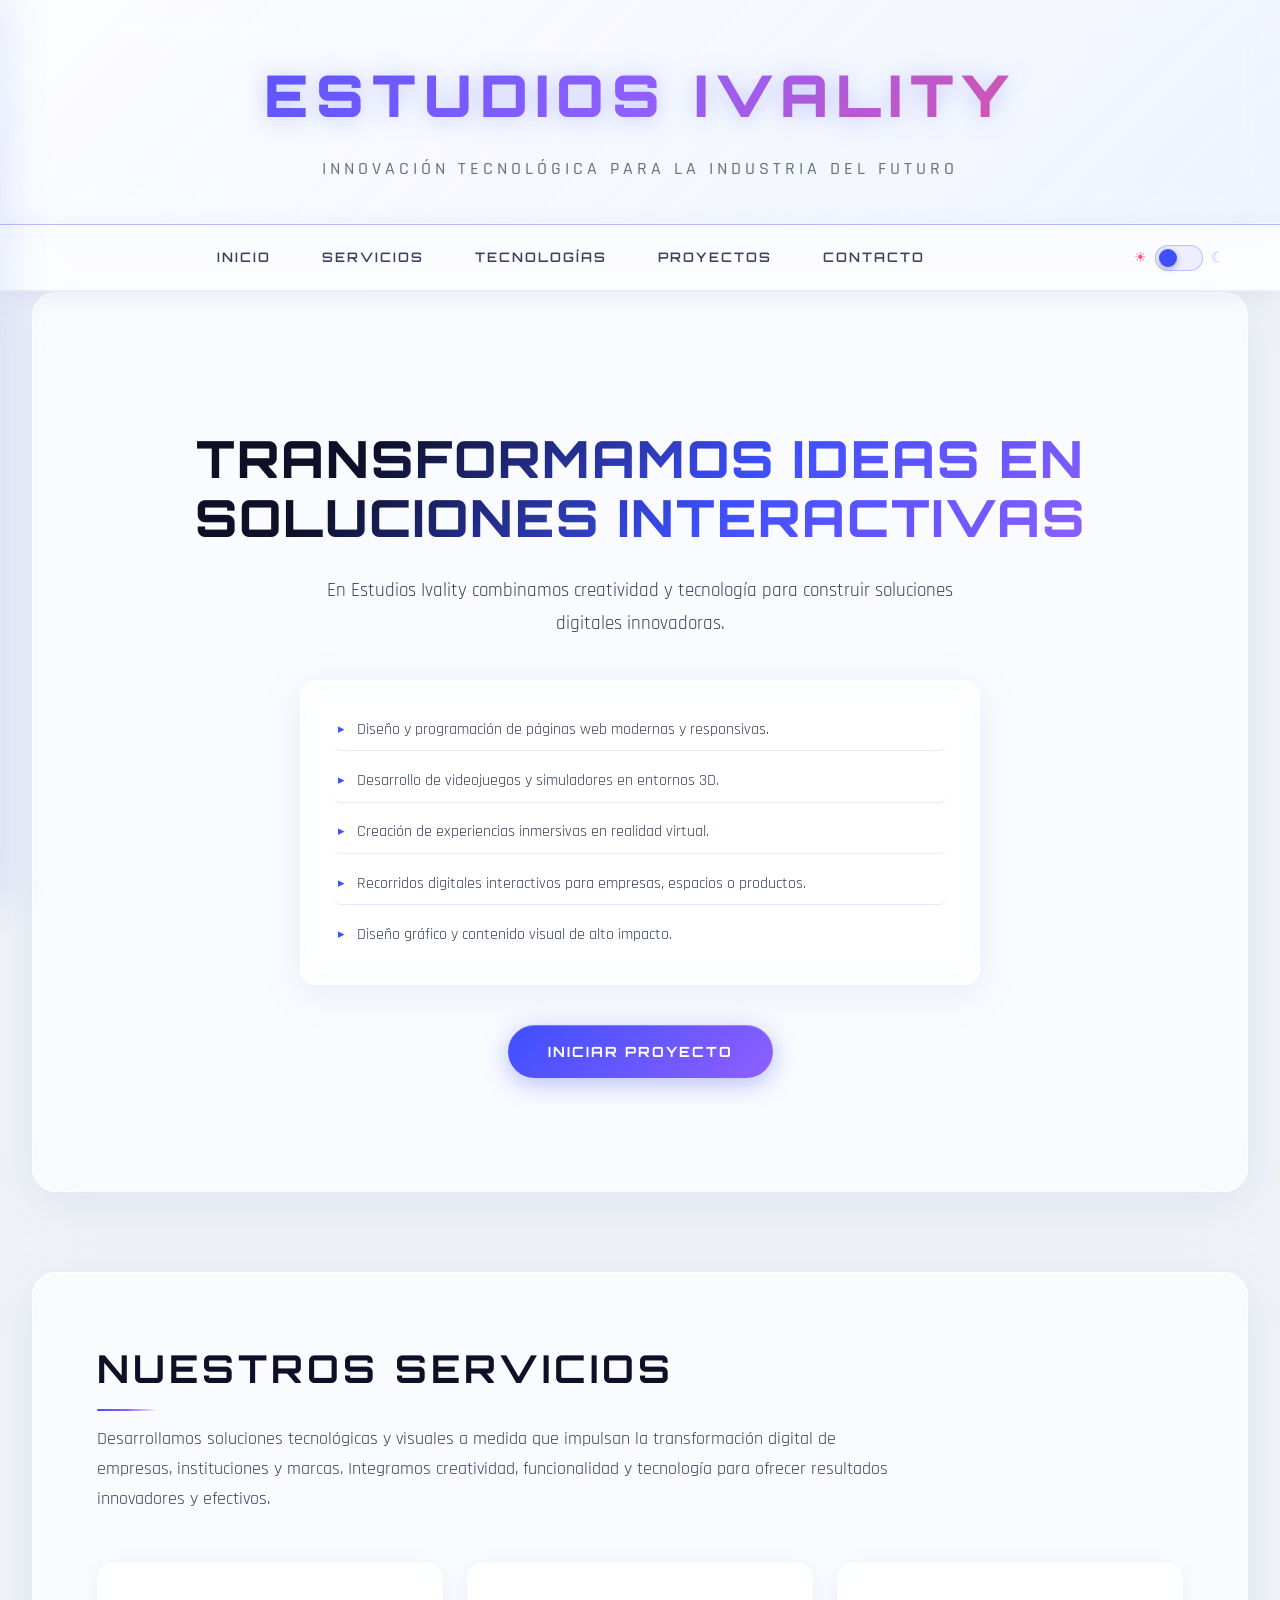
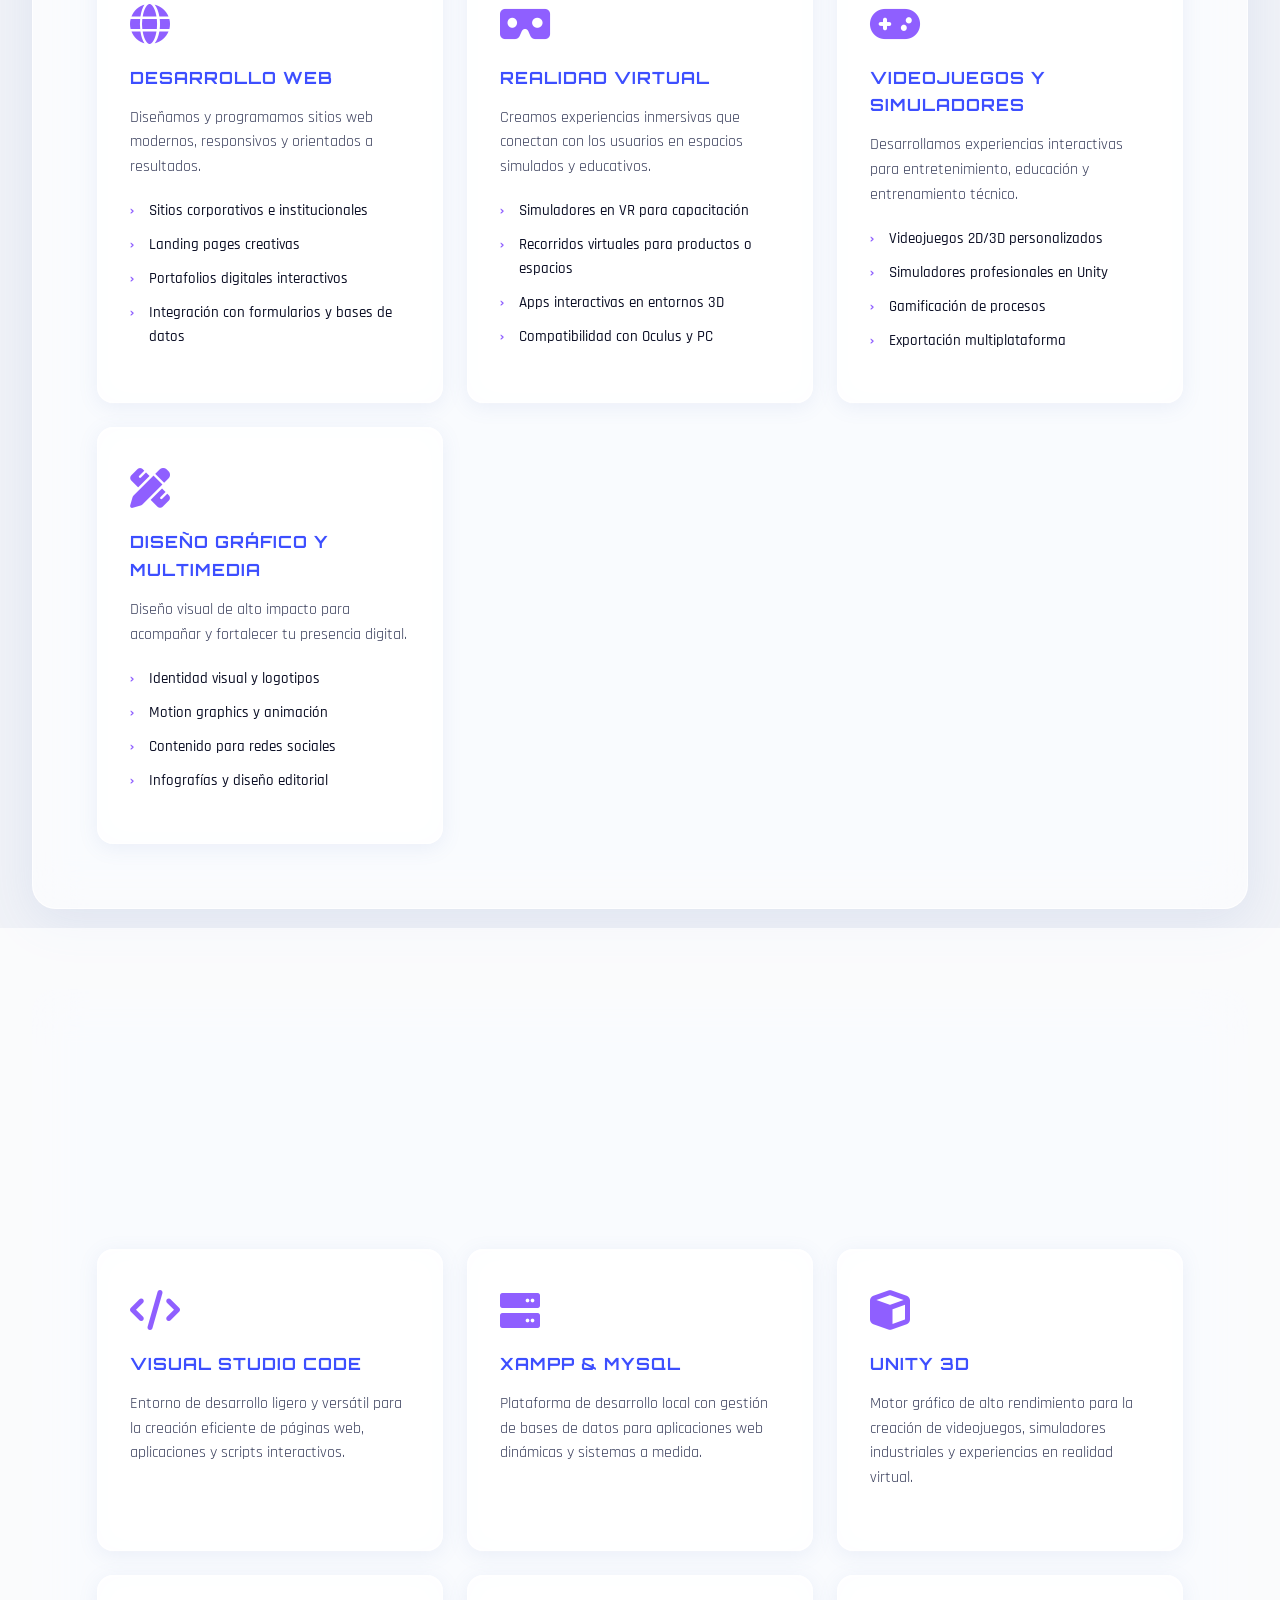
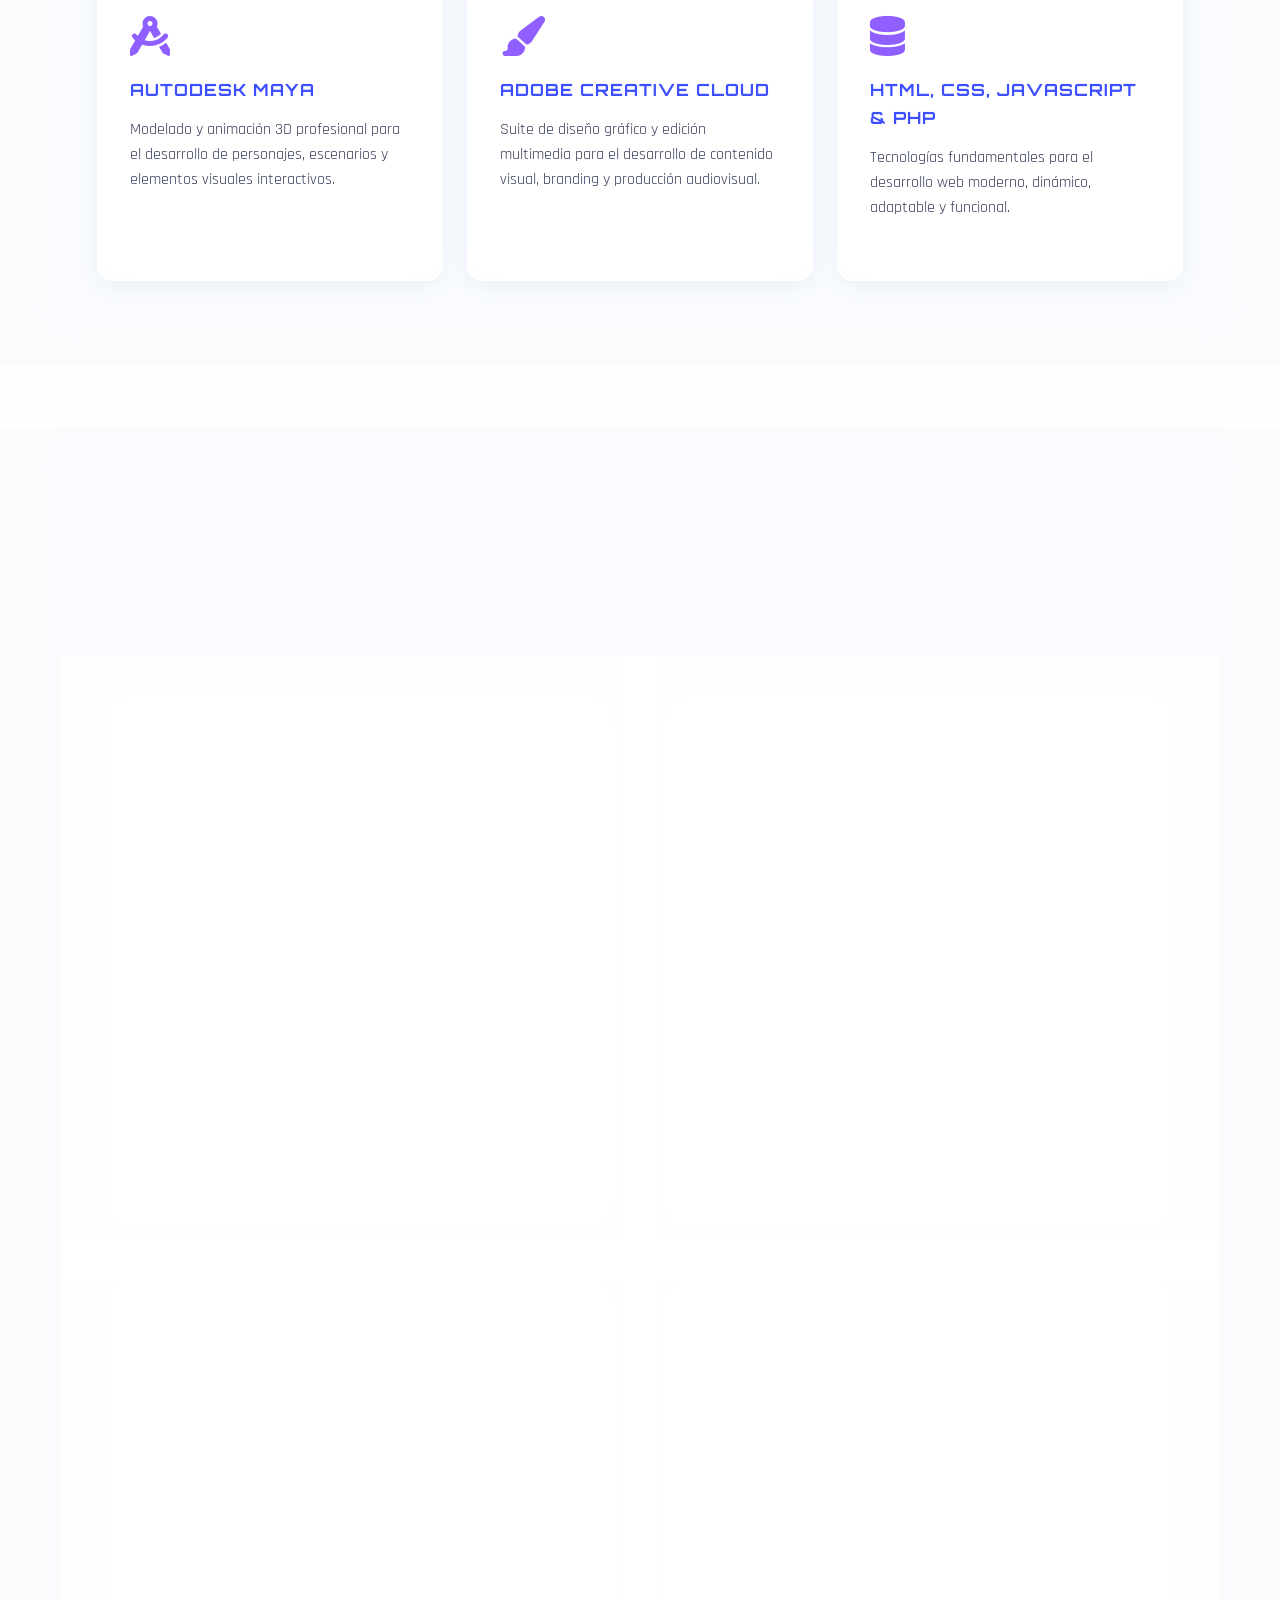
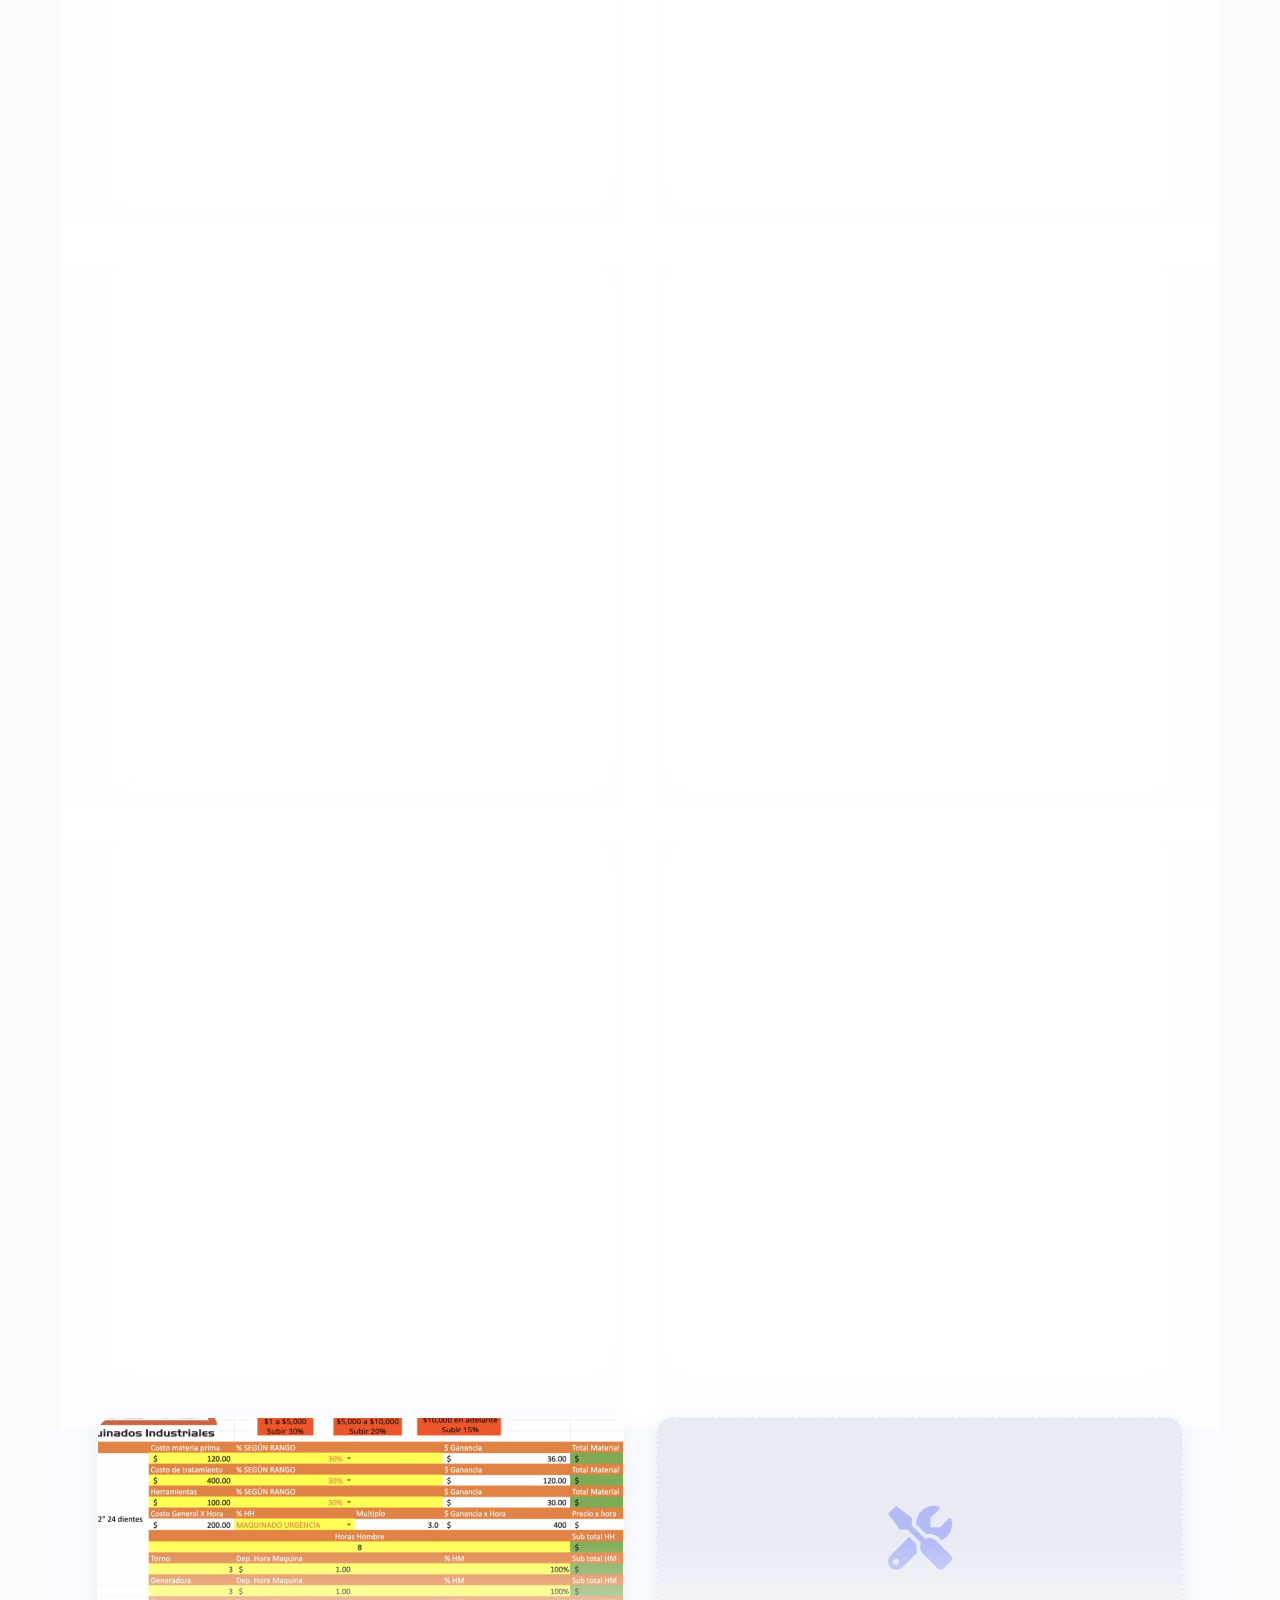
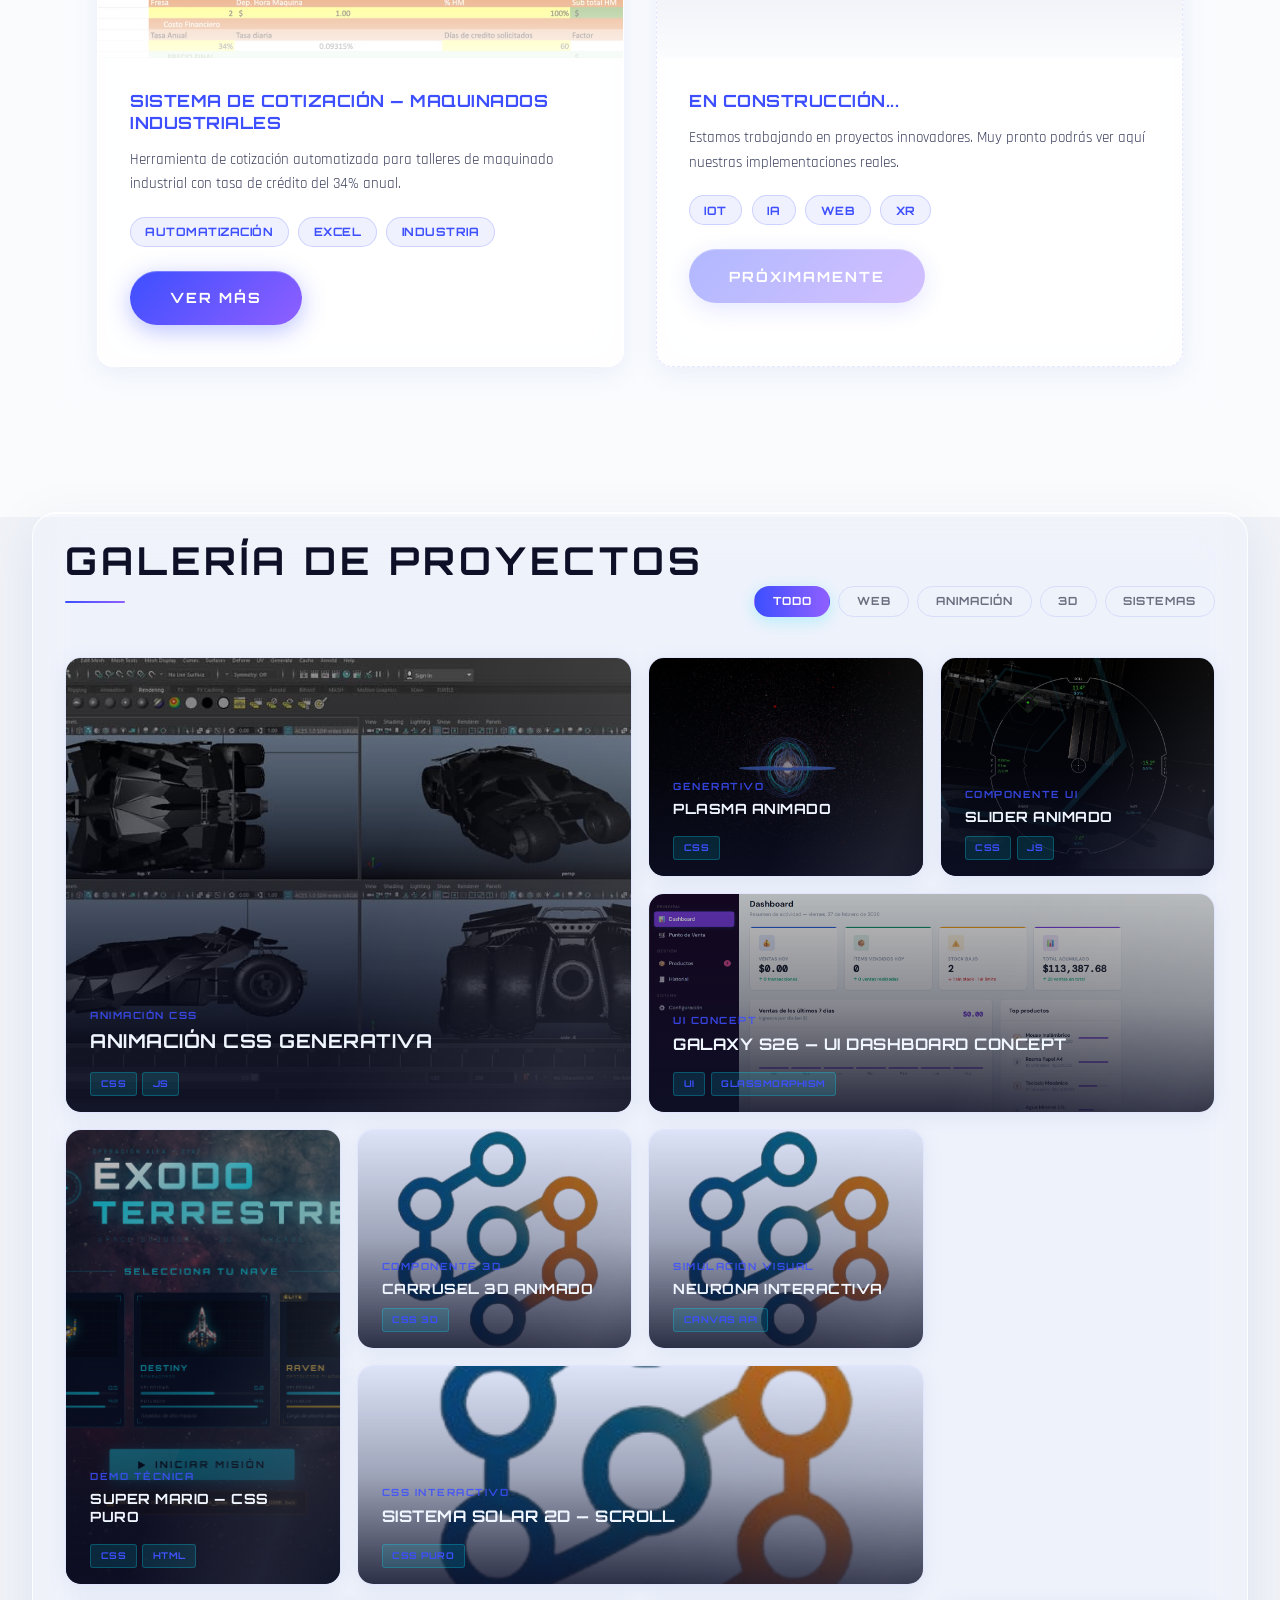
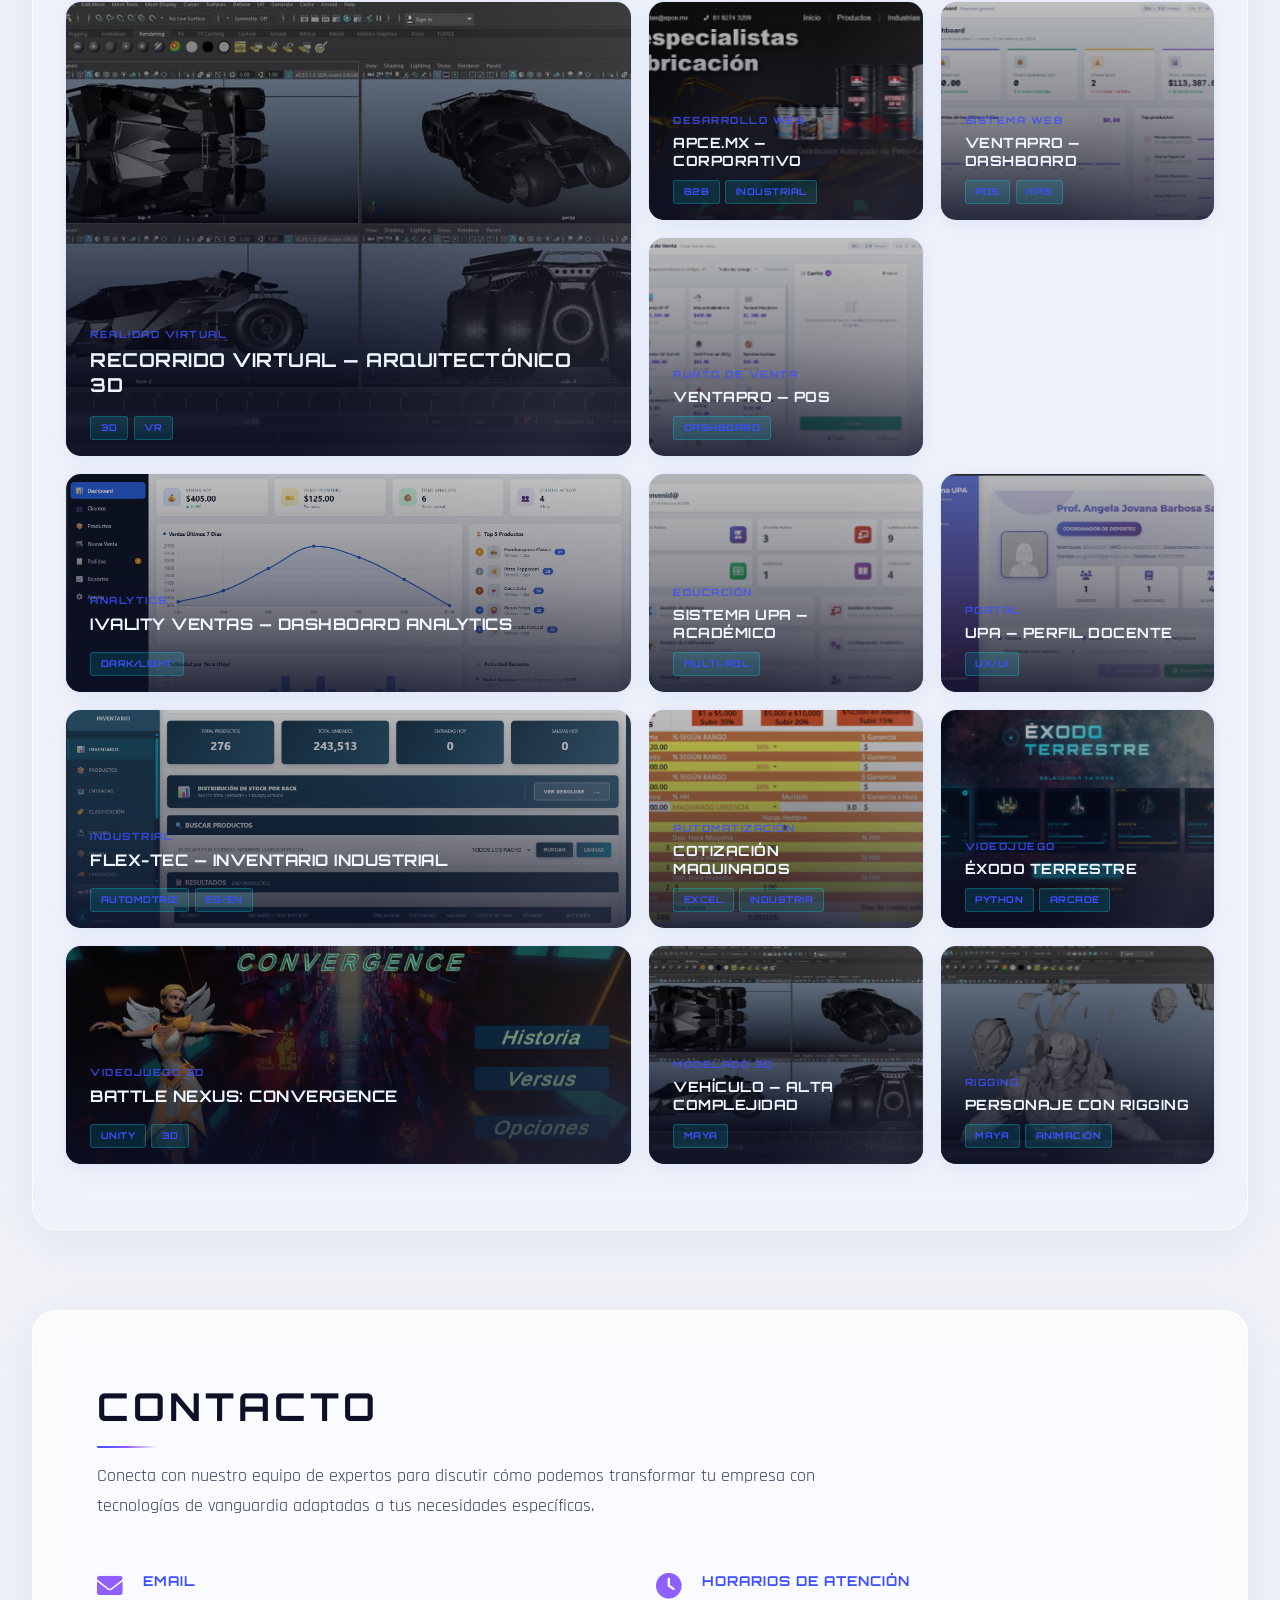
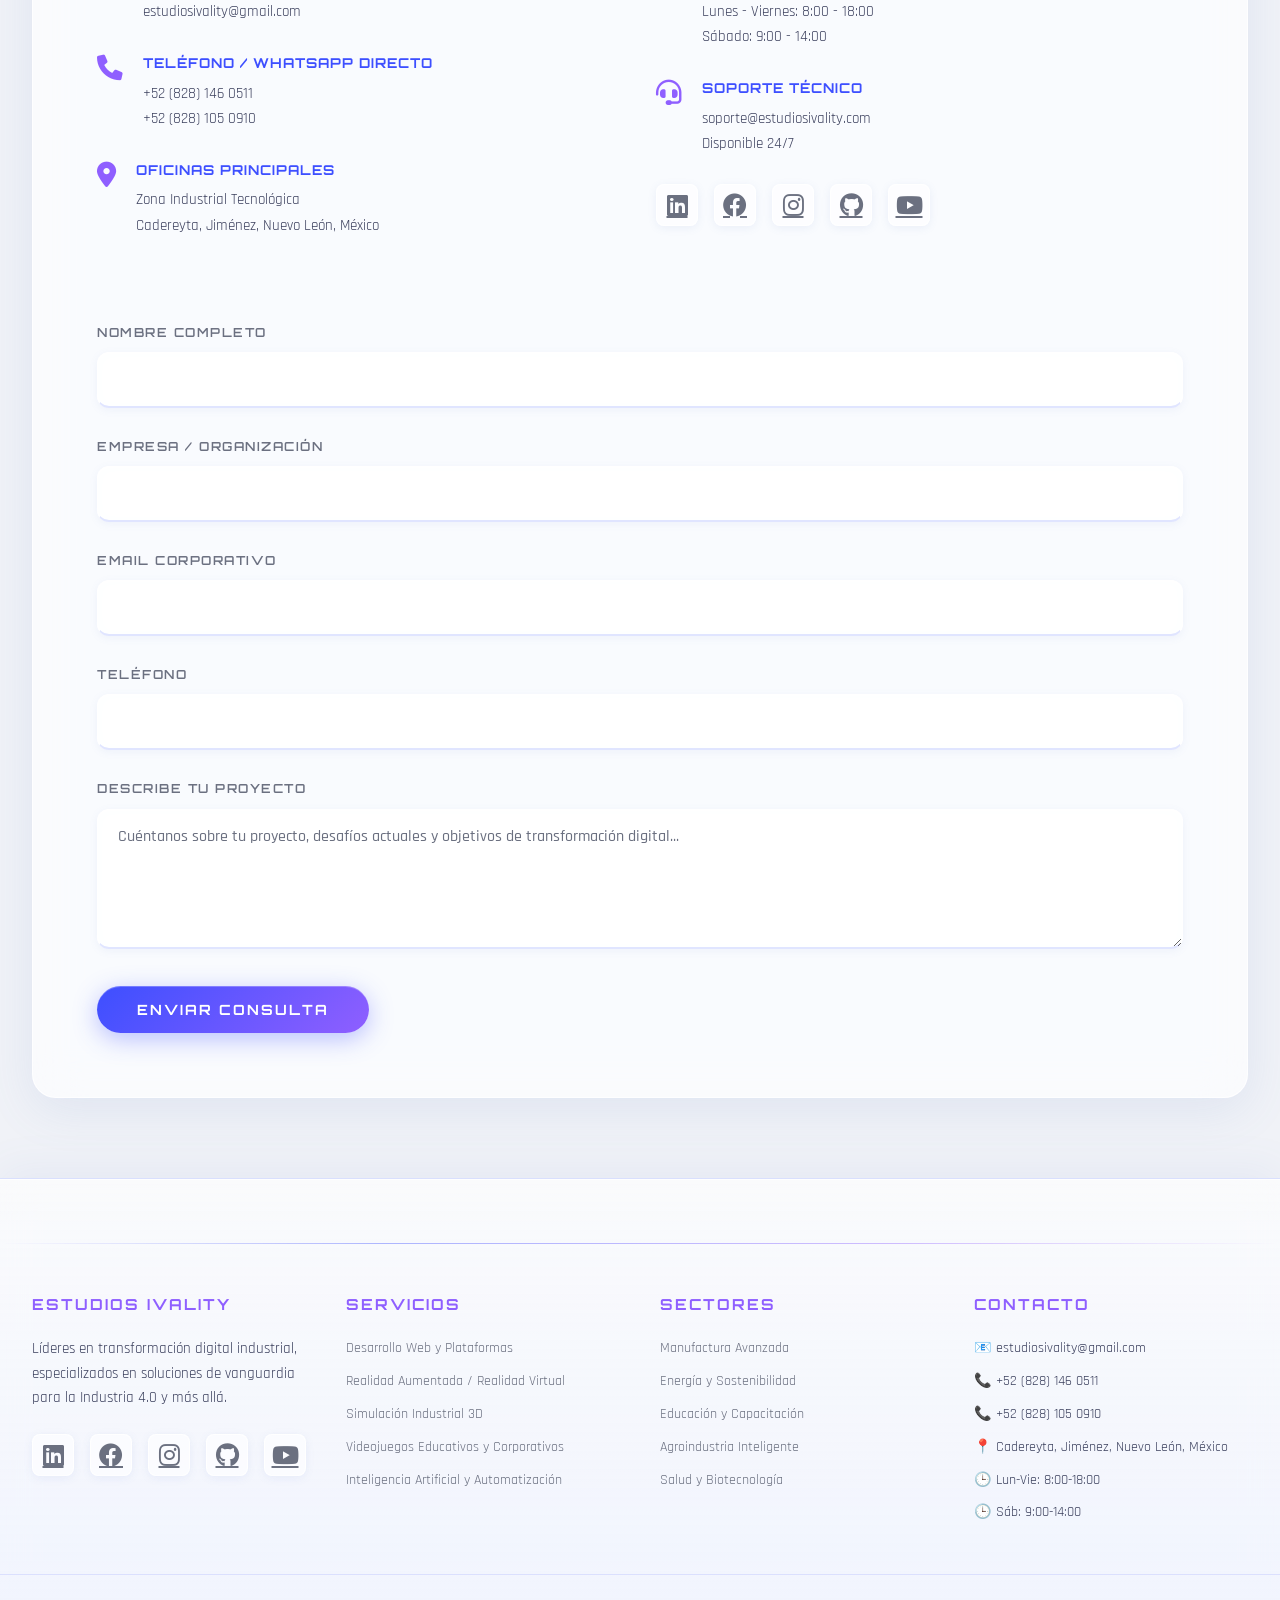
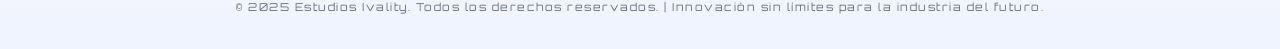
==== commit bce0e742: "Update index.html" ====
--- a/index.html
+++ b/index.html
@@ -184,50 +184,97 @@
     .project-card.placeholder:hover{opacity:0.9}
 
     /* GALERÍA */
-    #carrusel{padding:4rem 2rem;position:relative;overflow:hidden;transition:background 0.4s}
-    [data-theme="dark"] #carrusel{background:var(--bg-deep)}
-    [data-theme="dark"] #carrusel::before{content:'';position:absolute;inset:0;background:repeating-linear-gradient(-45deg,transparent,transparent 40px,rgba(0,229,255,0.012) 40px,rgba(0,229,255,0.012) 41px);pointer-events:none}
-    [data-theme="light"] #carrusel{background:transparent;padding:1rem 2rem 4rem}
-    .gallery-header{display:flex;align-items:flex-end;justify-content:space-between;flex-wrap:wrap;gap:1rem;margin-bottom:2.5rem}
-    .gallery-title{font-family:'Orbitron',monospace;font-size:2.4rem;font-weight:700;color:var(--text-bright);text-transform:uppercase;letter-spacing:4px;position:relative;display:inline-block}
-    .gallery-title::after{content:'';position:absolute;bottom:-10px;left:0;width:60px;height:2px;background:linear-gradient(90deg,var(--cyan),var(--orange));border-radius:999px;transition:width var(--transition)}
-    #carrusel:hover .gallery-title::after{width:100%}
-    .gallery-filters{display:flex;gap:0.5rem;flex-wrap:wrap}
-    .gallery-filter-btn{font-family:'Orbitron',monospace;font-size:0.7rem;font-weight:700;text-transform:uppercase;letter-spacing:1px;padding:0.45rem 1.1rem;border:1px solid var(--border-dim);background:transparent;color:var(--text-dim);cursor:pointer;border-radius:999px;transition:all var(--transition)}
-    [data-theme="dark"] .gallery-filter-btn{clip-path:var(--clip-tag);border-radius:0}
-    .gallery-filter-btn:hover{color:var(--cyan);border-color:var(--cyan);background:rgba(0,229,255,0.06)}
-    .gallery-filter-btn.active{background:linear-gradient(90deg,var(--cyan),var(--orange));border-color:transparent;color:var(--bg-void);box-shadow:0 4px 16px rgba(0,229,255,0.25)}
-    [data-theme="light"] .gallery-filter-btn.active{color:#fff}
-    .gallery-grid{display:grid;grid-template-columns:repeat(4,1fr);grid-auto-rows:220px;gap:1rem}
-    .gallery-panel{position:relative;overflow:hidden;cursor:pointer;border:1px solid var(--border-dim);transition:all var(--transition)}
-    [data-theme="dark"] .gallery-panel{background:var(--bg-card);clip-path:var(--clip-corner)}
-    [data-theme="light"] .gallery-panel{background:rgba(255,255,255,0.6);border-radius:16px;box-shadow:0 4px 20px rgba(100,130,200,0.1)}
-    .gallery-panel:hover{border-color:var(--border-glow);box-shadow:0 20px 50px rgba(0,0,0,0.4),var(--glow-cyan);z-index:2}
-    [data-theme="light"] .gallery-panel:hover{box-shadow:0 20px 50px rgba(61,79,255,0.22);transform:translateY(-4px) scale(1.01)}
-    .gallery-panel.hidden{display:none}
-    .gallery-panel--wide{grid-column:span 2}
-    .gallery-panel--tall{grid-row:span 2}
-    .gallery-panel--hero{grid-column:span 2;grid-row:span 2}
-    .gallery-panel__media{position:absolute;inset:0;width:100%;height:100%}
-    .gallery-panel__media video,.gallery-panel__media img{width:100%;height:100%;object-fit:cover;display:block;transition:transform 0.6s cubic-bezier(0.4,0,0.2,1),filter 0.4s ease;filter:brightness(0.7) saturate(0.85)}
-    .gallery-panel:hover .gallery-panel__media video,.gallery-panel:hover .gallery-panel__media img{transform:scale(1.06);filter:brightness(0.9) saturate(1.1)}
-    .gallery-panel__overlay{position:absolute;inset:0;background:linear-gradient(to top,rgba(5,8,16,0.92) 0%,rgba(5,8,16,0.5) 45%,transparent 100%);transition:opacity var(--transition)}
-    [data-theme="light"] .gallery-panel__overlay{background:linear-gradient(to top,rgba(13,16,38,0.85) 0%,rgba(13,16,38,0.3) 50%,transparent 100%)}
-    .gallery-panel__body{position:absolute;bottom:0;left:0;right:0;padding:1.25rem 1.5rem;transform:translateY(4px);transition:transform var(--transition)}
-    .gallery-panel:hover .gallery-panel__body{transform:translateY(0)}
-    .gallery-panel__cat{display:inline-block;font-family:'Orbitron',monospace;font-size:0.62rem;font-weight:700;text-transform:uppercase;letter-spacing:1.5px;color:var(--cyan);margin-bottom:0.35rem;opacity:0.85}
-    .gallery-panel__title{font-family:'Orbitron',monospace;font-size:0.88rem;font-weight:700;color:#f0f6ff;text-transform:uppercase;letter-spacing:0.5px;line-height:1.3;margin-bottom:0.5rem;overflow-wrap:break-word}
-    .gallery-panel--hero .gallery-panel__title{font-size:1.2rem}
-    .gallery-panel--wide .gallery-panel__title{font-size:1rem}
-    .gallery-panel__desc{font-size:0.8rem;color:rgba(200,220,240,0.7);line-height:1.5;max-height:0;overflow:hidden;opacity:0;transition:max-height 0.4s ease,opacity 0.35s ease}
-    .gallery-panel:hover .gallery-panel__desc{max-height:80px;opacity:1}
-    .gallery-panel--hero:hover .gallery-panel__desc{max-height:100px}
-    .gallery-panel__tags{display:flex;flex-wrap:wrap;gap:0.35rem;margin-top:0.6rem}
-    .gallery-panel__tag{font-family:'Orbitron',monospace;font-size:0.58rem;font-weight:700;text-transform:uppercase;letter-spacing:0.5px;padding:0.2rem 0.6rem;background:rgba(0,229,255,0.12);border:1px solid rgba(0,229,255,0.25);color:var(--cyan);border-radius:3px}
-    .gallery-panel__corner{position:absolute;top:0.75rem;right:0.75rem;width:32px;height:32px;display:flex;align-items:center;justify-content:center;background:rgba(0,229,255,0.12);border:1px solid rgba(0,229,255,0.3);border-radius:50%;color:var(--cyan);font-size:0.75rem;opacity:0;transform:scale(0.8);transition:opacity var(--transition),transform var(--transition);backdrop-filter:blur(6px)}
-    .gallery-panel:hover .gallery-panel__corner{opacity:1;transform:scale(1)}
-    .gallery-empty{grid-column:1/-1;text-align:center;padding:3rem;color:var(--text-dim);font-family:'Orbitron',monospace;font-size:0.85rem;letter-spacing:2px;text-transform:uppercase;display:none}
-    .gallery-empty.visible{display:block}
+   #carrusel{padding:4rem 2rem;position:relative;overflow:hidden;transition:background 0.4s}
+[data-theme="dark"] #carrusel{background:var(--bg-deep)}
+[data-theme="dark"] #carrusel::before{content:'';position:absolute;inset:0;background:repeating-linear-gradient(-45deg,transparent,transparent 40px,rgba(0,229,255,0.012) 40px,rgba(0,229,255,0.012) 41px);pointer-events:none}
+[data-theme="light"] #carrusel{background:transparent;padding:1rem 2rem 4rem}
+
+.gallery-header{display:flex;align-items:flex-end;justify-content:space-between;flex-wrap:wrap;gap:1rem;margin-bottom:2.5rem}
+.gallery-title{font-family:'Orbitron',monospace;font-size:2.4rem;font-weight:700;color:var(--text-bright);text-transform:uppercase;letter-spacing:4px;position:relative;display:inline-block}
+.gallery-title::after{content:'';position:absolute;bottom:-10px;left:0;width:60px;height:2px;background:linear-gradient(90deg,var(--cyan),var(--orange));border-radius:999px;transition:width var(--transition)}
+#carrusel:hover .gallery-title::after{width:100%}
+
+.gallery-filters{display:flex;gap:0.5rem;flex-wrap:wrap}
+.gallery-filter-btn{font-family:'Orbitron',monospace;font-size:0.7rem;font-weight:700;text-transform:uppercase;letter-spacing:1px;padding:0.45rem 1.1rem;border:1px solid var(--border-dim);background:transparent;color:var(--text-dim);cursor:pointer;border-radius:999px;transition:all var(--transition)}
+[data-theme="dark"] .gallery-filter-btn{clip-path:var(--clip-tag);border-radius:0}
+.gallery-filter-btn:hover{color:var(--cyan);border-color:var(--cyan);background:rgba(0,229,255,0.06)}
+.gallery-filter-btn.active{background:linear-gradient(90deg,var(--cyan),var(--orange));border-color:transparent;color:var(--bg-void);box-shadow:0 4px 16px rgba(0,229,255,0.25)}
+[data-theme="light"] .gallery-filter-btn.active{color:#fff}
+
+.gallery-grid{display:grid;grid-template-columns:repeat(4,1fr);grid-auto-rows:220px;gap:1rem}
+
+.gallery-panel{position:relative;overflow:hidden;cursor:pointer;border:1px solid var(--border-dim);transition:all var(--transition)}
+[data-theme="dark"] .gallery-panel{background:var(--bg-card);clip-path:var(--clip-corner)}
+[data-theme="light"] .gallery-panel{background:rgba(255,255,255,0.6);border-radius:16px;box-shadow:0 4px 20px rgba(100,130,200,0.1)}
+.gallery-panel:hover{border-color:var(--border-glow);box-shadow:0 20px 50px rgba(0,0,0,0.4),var(--glow-cyan);z-index:2}
+[data-theme="light"] .gallery-panel:hover{box-shadow:0 20px 50px rgba(61,79,255,0.22);transform:translateY(-4px) scale(1.01)}
+.gallery-panel.hidden{display:none}
+.gallery-panel--wide{grid-column:span 2}
+.gallery-panel--tall{grid-row:span 2}
+.gallery-panel--hero{grid-column:span 2;grid-row:span 2}
+
+.gallery-panel__media{position:absolute;inset:0;width:100%;height:100%;background:#0d1322}
+[data-theme="light"] .gallery-panel__media{background:#dde4f8}
+
+.gallery-panel__media::before{content:'';position:absolute;inset:0;z-index:1;background:linear-gradient(110deg,rgba(255,255,255,0) 30%,rgba(255,255,255,0.08) 50%,rgba(255,255,255,0) 70%);background-size:200% 100%;animation:skeletonShimmer 1.8s ease-in-out infinite;pointer-events:none;opacity:1;transition:opacity 0.4s ease}
+.gallery-panel[data-loaded] .gallery-panel__media::before{opacity:0}
+@keyframes skeletonShimmer{0%{background-position:200% 0}100%{background-position:-200% 0}}
+
+.gallery-panel__media video,
+.gallery-panel__media img{width:100%;height:100%;object-fit:cover;display:block;transition:transform 0.6s cubic-bezier(0.4,0,0.2,1),filter 0.4s ease;filter:brightness(0.75) saturate(0.9);-webkit-transform:translateZ(0);transform:translateZ(0);will-change:transform;isolation:isolate}
+.gallery-panel:hover .gallery-panel__media video,
+.gallery-panel:hover .gallery-panel__media img{transform:scale(1.06);filter:brightness(0.9) saturate(1.1)}
+
+.gallery-panel__overlay{position:absolute;inset:0;background:linear-gradient(to top,rgba(5,8,16,0.92) 0%,rgba(5,8,16,0.5) 45%,transparent 100%);transition:opacity var(--transition)}
+[data-theme="light"] .gallery-panel__overlay{background:linear-gradient(to top,rgba(13,16,38,0.85) 0%,rgba(13,16,38,0.3) 50%,transparent 100%)}
+
+.gallery-panel__body{position:absolute;bottom:0;left:0;right:0;padding:1.25rem 1.5rem;transform:translateY(4px);transition:transform var(--transition)}
+.gallery-panel:hover .gallery-panel__body{transform:translateY(0)}
+
+.gallery-panel__cat{display:inline-block;font-family:'Orbitron',monospace;font-size:0.62rem;font-weight:700;text-transform:uppercase;letter-spacing:1.5px;color:var(--cyan);margin-bottom:0.35rem;opacity:0.85}
+.gallery-panel__title{font-family:'Orbitron',monospace;font-size:0.88rem;font-weight:700;color:#f0f6ff;text-transform:uppercase;letter-spacing:0.5px;line-height:1.3;margin-bottom:0.5rem;overflow-wrap:break-word}
+.gallery-panel--hero .gallery-panel__title{font-size:1.2rem}
+.gallery-panel--wide .gallery-panel__title{font-size:1rem}
+
+.gallery-panel__desc{font-size:0.8rem;color:rgba(200,220,240,0.7);line-height:1.5;max-height:0;overflow:hidden;opacity:0;transition:max-height 0.4s ease,opacity 0.35s ease}
+.gallery-panel:hover .gallery-panel__desc{max-height:80px;opacity:1}
+.gallery-panel--hero:hover .gallery-panel__desc{max-height:100px}
+
+.gallery-panel__tags{display:flex;flex-wrap:wrap;gap:0.35rem;margin-top:0.6rem}
+.gallery-panel__tag{font-family:'Orbitron',monospace;font-size:0.58rem;font-weight:700;text-transform:uppercase;letter-spacing:0.5px;padding:0.2rem 0.6rem;background:rgba(0,229,255,0.12);border:1px solid rgba(0,229,255,0.25);color:var(--cyan);border-radius:3px}
+
+.gallery-panel__corner{position:absolute;top:0.75rem;right:0.75rem;width:32px;height:32px;display:flex;align-items:center;justify-content:center;background:rgba(0,229,255,0.12);border:1px solid rgba(0,229,255,0.3);border-radius:50%;color:var(--cyan);font-size:0.75rem;opacity:0;transform:scale(0.8);transition:opacity var(--transition),transform var(--transition);backdrop-filter:blur(6px)}
+.gallery-panel:hover .gallery-panel__corner{opacity:1;transform:scale(1)}
+
+.gallery-empty{grid-column:1/-1;text-align:center;padding:3rem;color:var(--text-dim);font-family:'Orbitron',monospace;font-size:0.85rem;letter-spacing:2px;text-transform:uppercase;display:none}
+.gallery-empty.visible{display:block}
+
+@media(max-width:1100px){
+  .gallery-grid{grid-template-columns:repeat(3,1fr);grid-auto-rows:200px}
+  .gallery-panel--hero{grid-column:span 2;grid-row:span 2}
+  .gallery-panel--wide{grid-column:span 2}
+  .gallery-panel--tall{grid-row:span 2}
+}
+@media(max-width:768px){
+  .gallery-grid{grid-template-columns:repeat(2,1fr);grid-auto-rows:180px}
+  .gallery-title{font-size:1.35rem;letter-spacing:1px}
+  .gallery-panel--hero{grid-column:span 2;grid-row:span 1}
+  .gallery-panel--wide{grid-column:span 2}
+  .gallery-panel--tall{grid-row:span 1}
+  .gallery-panel__title{font-size:0.78rem}
+  .gallery-panel--hero .gallery-panel__title,.gallery-panel--wide .gallery-panel__title{font-size:0.88rem}
+  .gallery-panel__body{padding:0.9rem 1rem}
+  .gallery-panel__desc{display:none}
+}
+@media(max-width:480px){
+  .gallery-grid{grid-template-columns:1fr;grid-auto-rows:200px}
+  .gallery-panel--hero,.gallery-panel--wide,.gallery-panel--tall{grid-column:span 1;grid-row:span 1}
+  .gallery-filters{display:none}
+}
+@media(hover:none){
+  .gallery-panel:hover{transform:none}
+  .gallery-panel:hover .gallery-panel__desc{max-height:0;opacity:0}
+}
 
     .contact-info{display:grid;grid-template-columns:repeat(auto-fit,minmax(min(260px,100%),1fr));gap:2rem;margin-top:2.5rem}
     .contact-method{display:flex;align-items:flex-start;gap:1.25rem;margin-bottom:1.75rem}
@@ -386,261 +433,323 @@
         </section>
 
         <section id="carrusel">
-            <div class="gallery-header">
-                <h2 class="gallery-title">Galería de Proyectos</h2>
-                <div class="gallery-filters">
-                    <button class="gallery-filter-btn active" data-filter="all">Todo</button>
-                    <button class="gallery-filter-btn" data-filter="web">Web</button>
-                    <button class="gallery-filter-btn" data-filter="animacion">Animación</button>
-                    <button class="gallery-filter-btn" data-filter="3d">3D</button>
-                    <button class="gallery-filter-btn" data-filter="sistemas">Sistemas</button>
-                </div>
-            </div>
-            <div class="gallery-grid" id="gallery-grid">
-
-                <div class="gallery-panel gallery-panel--hero" data-category="animacion">
-                    <div class="gallery-panel__media"><video autoplay muted loop playsinline preload="metadata"><source src="assets/animacion_en_galeria.mp4" type="video/mp4"></video></div>
-                    <div class="gallery-panel__overlay"></div>
-                    <div class="gallery-panel__corner"><i class="fas fa-play"></i></div>
-                    <div class="gallery-panel__body">
-                        <span class="gallery-panel__cat">Animación CSS</span>
-                        <div class="gallery-panel__title">Animación CSS Generativa</div>
-                        <div class="gallery-panel__desc">Geometría dinámica, interpolación de color y efectos de partículas sin dependencias externas.</div>
-                        <div class="gallery-panel__tags"><span class="gallery-panel__tag">CSS</span><span class="gallery-panel__tag">JS</span></div>
-                    </div>
-                </div>
-
-                <div class="gallery-panel" data-category="animacion">
-                    <div class="gallery-panel__media"><video autoplay muted loop playsinline preload="metadata"><source src="assets/plasma_animado_y_editable.mp4" type="video/mp4"></video></div>
-                    <div class="gallery-panel__overlay"></div>
-                    <div class="gallery-panel__corner"><i class="fas fa-play"></i></div>
-                    <div class="gallery-panel__body">
-                        <span class="gallery-panel__cat">Generativo</span>
-                        <div class="gallery-panel__title">Plasma Animado</div>
-                        <div class="gallery-panel__desc">Efecto de plasma controlable en tiempo real.</div>
-                        <div class="gallery-panel__tags"><span class="gallery-panel__tag">CSS</span></div>
-                    </div>
-                </div>
-
-                <div class="gallery-panel" data-category="animacion">
-                    <div class="gallery-panel__media"><video autoplay muted loop playsinline preload="metadata"><source src="assets/slider_animado.mp4" type="video/mp4"></video></div>
-                    <div class="gallery-panel__overlay"></div>
-                    <div class="gallery-panel__corner"><i class="fas fa-play"></i></div>
-                    <div class="gallery-panel__body">
-                        <span class="gallery-panel__cat">Componente UI</span>
-                        <div class="gallery-panel__title">Slider Animado</div>
-                        <div class="gallery-panel__tags"><span class="gallery-panel__tag">CSS</span><span class="gallery-panel__tag">JS</span></div>
-                    </div>
-                </div>
-
-                <div class="gallery-panel gallery-panel--wide" data-category="web">
-                    <div class="gallery-panel__media"><video autoplay muted loop playsinline preload="metadata"><source src="assets/galaxys26_dashboard.mp4" type="video/mp4"></video></div>
-                    <div class="gallery-panel__overlay"></div>
-                    <div class="gallery-panel__corner"><i class="fas fa-play"></i></div>
-                    <div class="gallery-panel__body">
-                        <span class="gallery-panel__cat">UI Concept</span>
-                        <div class="gallery-panel__title">Galaxy S26 — UI Dashboard Concept</div>
-                        <div class="gallery-panel__desc">Interfaz futurista con widgets interactivos y glassmorphism.</div>
-                        <div class="gallery-panel__tags"><span class="gallery-panel__tag">UI</span><span class="gallery-panel__tag">Glassmorphism</span></div>
-                    </div>
-                </div>
-
-                <div class="gallery-panel gallery-panel--tall" data-category="animacion">
-                    <div class="gallery-panel__media"><video autoplay muted loop playsinline preload="metadata"><source src="assets/supermario_en_css.mp4" type="video/mp4"></video></div>
-                    <div class="gallery-panel__overlay"></div>
-                    <div class="gallery-panel__corner"><i class="fas fa-play"></i></div>
-                    <div class="gallery-panel__body">
-                        <span class="gallery-panel__cat">Demo Técnica</span>
-                        <div class="gallery-panel__title">Super Mario — CSS Puro</div>
-                        <div class="gallery-panel__desc">Personaje animado frame a frame exclusivamente con HTML y CSS.</div>
-                        <div class="gallery-panel__tags"><span class="gallery-panel__tag">CSS</span><span class="gallery-panel__tag">HTML</span></div>
-                    </div>
-                </div>
-
-                <div class="gallery-panel" data-category="animacion">
-                    <div class="gallery-panel__media"><video autoplay muted loop playsinline preload="metadata"><source src="assets/carrusel_3D_animado.mp4" type="video/mp4"></video></div>
-                    <div class="gallery-panel__overlay"></div>
-                    <div class="gallery-panel__corner"><i class="fas fa-play"></i></div>
-                    <div class="gallery-panel__body">
-                        <span class="gallery-panel__cat">Componente 3D</span>
-                        <div class="gallery-panel__title">Carrusel 3D Animado</div>
-                        <div class="gallery-panel__tags"><span class="gallery-panel__tag">CSS 3D</span></div>
-                    </div>
-                </div>
-
-                <div class="gallery-panel" data-category="animacion">
-                    <div class="gallery-panel__media"><video autoplay muted loop playsinline preload="metadata"><source src="assets/neurona_interactiva.mp4" type="video/mp4"></video></div>
-                    <div class="gallery-panel__overlay"></div>
-                    <div class="gallery-panel__corner"><i class="fas fa-play"></i></div>
-                    <div class="gallery-panel__body">
-                        <span class="gallery-panel__cat">Simulación Visual</span>
-                        <div class="gallery-panel__title">Neurona Interactiva</div>
-                        <div class="gallery-panel__tags"><span class="gallery-panel__tag">Canvas API</span></div>
-                    </div>
-                </div>
-
-                <div class="gallery-panel gallery-panel--wide" data-category="animacion">
-                    <div class="gallery-panel__media"><video autoplay muted loop playsinline preload="metadata"><source src="assets/sistema_solar_2D_scrollbar.mp4" type="video/mp4"></video></div>
-                    <div class="gallery-panel__overlay"></div>
-                    <div class="gallery-panel__corner"><i class="fas fa-play"></i></div>
-                    <div class="gallery-panel__body">
-                        <span class="gallery-panel__cat">CSS Interactivo</span>
-                        <div class="gallery-panel__title">Sistema Solar 2D — Scroll</div>
-                        <div class="gallery-panel__desc">Órbitas con física proporcional. CSS puro sin JavaScript.</div>
-                        <div class="gallery-panel__tags"><span class="gallery-panel__tag">CSS Puro</span></div>
-                    </div>
-                </div>
-
-                <div class="gallery-panel gallery-panel--hero" data-category="3d">
-                    <div class="gallery-panel__media"><video autoplay muted loop playsinline preload="metadata"><source src="assets/recorridovirtual.mp4" type="video/mp4"></video></div>
-                    <div class="gallery-panel__overlay"></div>
-                    <div class="gallery-panel__corner"><i class="fas fa-play"></i></div>
-                    <div class="gallery-panel__body">
-                        <span class="gallery-panel__cat">Realidad Virtual</span>
-                        <div class="gallery-panel__title">Recorrido Virtual — Arquitectónico 3D</div>
-                        <div class="gallery-panel__desc">Primera persona con reflexión de agua e iluminación volumétrica en tiempo real.</div>
-                        <div class="gallery-panel__tags"><span class="gallery-panel__tag">3D</span><span class="gallery-panel__tag">VR</span></div>
-                    </div>
-                </div>
-
-                <div class="gallery-panel" data-category="web">
-                    <div class="gallery-panel__media"><img src="assets/apce_mx.png" alt="apce.mx" loading="lazy"></div>
-                    <div class="gallery-panel__overlay"></div>
-                    <div class="gallery-panel__corner"><i class="fas fa-external-link-alt"></i></div>
-                    <div class="gallery-panel__body">
-                        <span class="gallery-panel__cat">Desarrollo Web</span>
-                        <div class="gallery-panel__title">apce.mx — Corporativo</div>
-                        <div class="gallery-panel__tags"><span class="gallery-panel__tag">B2B</span><span class="gallery-panel__tag">Industrial</span></div>
-                    </div>
-                </div>
-
-                <div class="gallery-panel" data-category="sistemas">
-                    <div class="gallery-panel__media"><img src="assets/ventapro_dashboard.png" alt="VentaPRO" loading="lazy"></div>
-                    <div class="gallery-panel__overlay"></div>
-                    <div class="gallery-panel__corner"><i class="fas fa-chart-bar"></i></div>
-                    <div class="gallery-panel__body">
-                        <span class="gallery-panel__cat">Sistema Web</span>
-                        <div class="gallery-panel__title">VentaPRO — Dashboard</div>
-                        <div class="gallery-panel__tags"><span class="gallery-panel__tag">POS</span><span class="gallery-panel__tag">KPIs</span></div>
-                    </div>
-                </div>
-
-                <div class="gallery-panel" data-category="sistemas">
-                    <div class="gallery-panel__media"><img src="assets/ventapro_pos.png" alt="VentaPRO POS" loading="lazy"></div>
-                    <div class="gallery-panel__overlay"></div>
-                    <div class="gallery-panel__corner"><i class="fas fa-cash-register"></i></div>
-                    <div class="gallery-panel__body">
-                        <span class="gallery-panel__cat">Punto de Venta</span>
-                        <div class="gallery-panel__title">VentaPRO — POS</div>
-                        <div class="gallery-panel__tags"><span class="gallery-panel__tag">Dashboard</span></div>
-                    </div>
-                </div>
-
-                <div class="gallery-panel gallery-panel--wide" data-category="sistemas">
-                    <div class="gallery-panel__media"><img src="assets/ivality_ventas.png" alt="Ivality Ventas" loading="lazy"></div>
-                    <div class="gallery-panel__overlay"></div>
-                    <div class="gallery-panel__corner"><i class="fas fa-chart-line"></i></div>
-                    <div class="gallery-panel__body">
-                        <span class="gallery-panel__cat">Analytics</span>
-                        <div class="gallery-panel__title">Ivality Ventas — Dashboard Analytics</div>
-                        <div class="gallery-panel__desc">Ventas del día, ticket promedio y ranking de productos.</div>
-                        <div class="gallery-panel__tags"><span class="gallery-panel__tag">Dark/Light</span></div>
-                    </div>
-                </div>
-
-                <div class="gallery-panel" data-category="sistemas">
-                    <div class="gallery-panel__media"><img src="assets/sistema_upa.png" alt="Sistema UPA" loading="lazy"></div>
-                    <div class="gallery-panel__overlay"></div>
-                    <div class="gallery-panel__corner"><i class="fas fa-graduation-cap"></i></div>
-                    <div class="gallery-panel__body">
-                        <span class="gallery-panel__cat">Educación</span>
-                        <div class="gallery-panel__title">Sistema UPA — Académico</div>
-                        <div class="gallery-panel__tags"><span class="gallery-panel__tag">Multi-rol</span></div>
-                    </div>
-                </div>
-
-                <div class="gallery-panel" data-category="sistemas">
-                    <div class="gallery-panel__media"><img src="assets/upa_perfil.png" alt="UPA Perfil" loading="lazy"></div>
-                    <div class="gallery-panel__overlay"></div>
-                    <div class="gallery-panel__corner"><i class="fas fa-id-card"></i></div>
-                    <div class="gallery-panel__body">
-                        <span class="gallery-panel__cat">Portal</span>
-                        <div class="gallery-panel__title">UPA — Perfil Docente</div>
-                        <div class="gallery-panel__tags"><span class="gallery-panel__tag">UX/UI</span></div>
-                    </div>
-                </div>
-
-                <div class="gallery-panel gallery-panel--wide" data-category="sistemas">
-                    <div class="gallery-panel__media"><img src="assets/flextec.png" alt="FLEX-TEC" loading="lazy"></div>
-                    <div class="gallery-panel__overlay"></div>
-                    <div class="gallery-panel__corner"><i class="fas fa-industry"></i></div>
-                    <div class="gallery-panel__body">
-                        <span class="gallery-panel__cat">Industrial</span>
-                        <div class="gallery-panel__title">FLEX-TEC — Inventario Industrial</div>
-                        <div class="gallery-panel__desc">276 productos, 243,513 unidades. Interfaz bilingüe ES/EN.</div>
-                        <div class="gallery-panel__tags"><span class="gallery-panel__tag">Automotriz</span><span class="gallery-panel__tag">ES/EN</span></div>
-                    </div>
-                </div>
-
-                <div class="gallery-panel" data-category="sistemas">
-                    <div class="gallery-panel__media"><img src="assets/maquinados.png" alt="Maquinados" loading="lazy"></div>
-                    <div class="gallery-panel__overlay"></div>
-                    <div class="gallery-panel__corner"><i class="fas fa-cogs"></i></div>
-                    <div class="gallery-panel__body">
-                        <span class="gallery-panel__cat">Automatización</span>
-                        <div class="gallery-panel__title">Cotización Maquinados</div>
-                        <div class="gallery-panel__tags"><span class="gallery-panel__tag">Excel</span><span class="gallery-panel__tag">Industria</span></div>
-                    </div>
-                </div>
-
-                <div class="gallery-panel" data-category="3d">
-                    <div class="gallery-panel__media"><img src="assets/exodo_terrestre.png" alt="Éxodo Terrestre" loading="lazy"></div>
-                    <div class="gallery-panel__overlay"></div>
-                    <div class="gallery-panel__corner"><i class="fas fa-rocket"></i></div>
-                    <div class="gallery-panel__body">
-                        <span class="gallery-panel__cat">Videojuego</span>
-                        <div class="gallery-panel__title">Éxodo Terrestre</div>
-                        <div class="gallery-panel__tags"><span class="gallery-panel__tag">Python</span><span class="gallery-panel__tag">Arcade</span></div>
-                    </div>
-                </div>
-
-                <div class="gallery-panel gallery-panel--wide" data-category="3d">
-                    <div class="gallery-panel__media"><img src="assets/battle_nexus.jpg" alt="Battle Nexus" loading="lazy"></div>
-                    <div class="gallery-panel__overlay"></div>
-                    <div class="gallery-panel__corner"><i class="fas fa-gamepad"></i></div>
-                    <div class="gallery-panel__body">
-                        <span class="gallery-panel__cat">Videojuego 3D</span>
-                        <div class="gallery-panel__title">Battle Nexus: Convergence</div>
-                        <div class="gallery-panel__desc">Pelea cyberpunk con rigging propio. Modos Historia y Versus en Unity.</div>
-                        <div class="gallery-panel__tags"><span class="gallery-panel__tag">Unity</span><span class="gallery-panel__tag">3D</span></div>
-                    </div>
-                </div>
-
-                <div class="gallery-panel" data-category="3d">
-                    <div class="gallery-panel__media"><img src="assets/modelo3d_vehiculo.jpg" alt="Modelado 3D Vehículo" loading="lazy"></div>
-                    <div class="gallery-panel__overlay"></div>
-                    <div class="gallery-panel__corner"><i class="fas fa-cube"></i></div>
-                    <div class="gallery-panel__body">
-                        <span class="gallery-panel__cat">Modelado 3D</span>
-                        <div class="gallery-panel__title">Vehículo — Alta Complejidad</div>
-                        <div class="gallery-panel__tags"><span class="gallery-panel__tag">Maya</span></div>
-                    </div>
-                </div>
-
-                <div class="gallery-panel" data-category="3d">
-                    <div class="gallery-panel__media"><img src="assets/modelo3d_personaje.jpg" alt="Modelado 3D Personaje" loading="lazy"></div>
-                    <div class="gallery-panel__overlay"></div>
-                    <div class="gallery-panel__corner"><i class="fas fa-user"></i></div>
-                    <div class="gallery-panel__body">
-                        <span class="gallery-panel__cat">Rigging</span>
-                        <div class="gallery-panel__title">Personaje con Rigging</div>
-                        <div class="gallery-panel__tags"><span class="gallery-panel__tag">Maya</span><span class="gallery-panel__tag">Animación</span></div>
-                    </div>
-                </div>
-
-                <div class="gallery-empty" id="gallery-empty">Sin resultados en esta categoría</div>
-            </div>
-        </section>
+  <div class="gallery-header">
+    <h2 class="gallery-title">Galería de Proyectos</h2>
+    <div class="gallery-filters">
+      <button class="gallery-filter-btn active" data-filter="all">Todo</button>
+      <button class="gallery-filter-btn" data-filter="web">Web</button>
+      <button class="gallery-filter-btn" data-filter="animacion">Animación</button>
+      <button class="gallery-filter-btn" data-filter="3d">3D</button>
+      <button class="gallery-filter-btn" data-filter="sistemas">Sistemas</button>
+    </div>
+  </div>
+
+  <div class="gallery-grid" id="gallery-grid">
+
+    <div class="gallery-panel gallery-panel--hero" data-category="animacion">
+      <div class="gallery-panel__media">
+        <video autoplay muted loop playsinline preload="auto" poster="assets/imagen1.jpg">
+          <source src="assets/animacion_en_galeria.mp4" type="video/mp4">
+        </video>
+      </div>
+      <div class="gallery-panel__overlay"></div>
+      <div class="gallery-panel__corner"><i class="fas fa-play"></i></div>
+      <div class="gallery-panel__body">
+        <span class="gallery-panel__cat">Animación CSS</span>
+        <div class="gallery-panel__title">Animación CSS Generativa</div>
+        <div class="gallery-panel__desc">Geometría dinámica, interpolación de color y efectos de partículas sin dependencias externas.</div>
+        <div class="gallery-panel__tags"><span class="gallery-panel__tag">CSS</span><span class="gallery-panel__tag">JS</span></div>
+      </div>
+    </div>
+
+    <div class="gallery-panel" data-category="animacion">
+      <div class="gallery-panel__media">
+        <video autoplay muted loop playsinline preload="auto" poster="assets/imagen4.png">
+          <source src="assets/plasma_animado_y_editable.mp4" type="video/mp4">
+        </video>
+      </div>
+      <div class="gallery-panel__overlay"></div>
+      <div class="gallery-panel__corner"><i class="fas fa-play"></i></div>
+      <div class="gallery-panel__body">
+        <span class="gallery-panel__cat">Generativo</span>
+        <div class="gallery-panel__title">Plasma Animado</div>
+        <div class="gallery-panel__desc">Efecto de plasma controlable en tiempo real.</div>
+        <div class="gallery-panel__tags"><span class="gallery-panel__tag">CSS</span></div>
+      </div>
+    </div>
+
+    <div class="gallery-panel" data-category="animacion">
+      <div class="gallery-panel__media">
+        <video autoplay muted loop playsinline preload="auto" poster="assets/imagen5.png">
+          <source src="assets/slider_animado.mp4" type="video/mp4">
+        </video>
+      </div>
+      <div class="gallery-panel__overlay"></div>
+      <div class="gallery-panel__corner"><i class="fas fa-play"></i></div>
+      <div class="gallery-panel__body">
+        <span class="gallery-panel__cat">Componente UI</span>
+        <div class="gallery-panel__title">Slider Animado</div>
+        <div class="gallery-panel__tags"><span class="gallery-panel__tag">CSS</span><span class="gallery-panel__tag">JS</span></div>
+      </div>
+    </div>
+
+    <div class="gallery-panel gallery-panel--wide" data-category="web">
+      <div class="gallery-panel__media">
+        <video autoplay muted loop playsinline preload="auto" poster="assets/ventapro_dashboard.png">
+          <source src="assets/galaxys26_dashboard.mp4" type="video/mp4">
+        </video>
+      </div>
+      <div class="gallery-panel__overlay"></div>
+      <div class="gallery-panel__corner"><i class="fas fa-play"></i></div>
+      <div class="gallery-panel__body">
+        <span class="gallery-panel__cat">UI Concept</span>
+        <div class="gallery-panel__title">Galaxy S26 — UI Dashboard Concept</div>
+        <div class="gallery-panel__desc">Interfaz futurista con widgets interactivos y glassmorphism.</div>
+        <div class="gallery-panel__tags"><span class="gallery-panel__tag">UI</span><span class="gallery-panel__tag">Glassmorphism</span></div>
+      </div>
+    </div>
+
+    <div class="gallery-panel gallery-panel--tall" data-category="animacion">
+      <div class="gallery-panel__media">
+        <video autoplay muted loop playsinline preload="auto" poster="assets/exodo_terrestre.png">
+          <source src="assets/supermario_en_css.mp4" type="video/mp4">
+        </video>
+      </div>
+      <div class="gallery-panel__overlay"></div>
+      <div class="gallery-panel__corner"><i class="fas fa-play"></i></div>
+      <div class="gallery-panel__body">
+        <span class="gallery-panel__cat">Demo Técnica</span>
+        <div class="gallery-panel__title">Super Mario — CSS Puro</div>
+        <div class="gallery-panel__desc">Personaje animado frame a frame exclusivamente con HTML y CSS.</div>
+        <div class="gallery-panel__tags"><span class="gallery-panel__tag">CSS</span><span class="gallery-panel__tag">HTML</span></div>
+      </div>
+    </div>
+
+    <div class="gallery-panel" data-category="animacion">
+      <div class="gallery-panel__media">
+        <video autoplay muted loop playsinline preload="auto" poster="assets/ivalityicon.png">
+          <source src="assets/carrusel_3D_animado.mp4" type="video/mp4">
+        </video>
+      </div>
+      <div class="gallery-panel__overlay"></div>
+      <div class="gallery-panel__corner"><i class="fas fa-play"></i></div>
+      <div class="gallery-panel__body">
+        <span class="gallery-panel__cat">Componente 3D</span>
+        <div class="gallery-panel__title">Carrusel 3D Animado</div>
+        <div class="gallery-panel__tags"><span class="gallery-panel__tag">CSS 3D</span></div>
+      </div>
+    </div>
+
+    <div class="gallery-panel" data-category="animacion">
+      <div class="gallery-panel__media">
+        <video autoplay muted loop playsinline preload="auto" poster="assets/ivalityicon.png">
+          <source src="assets/neurona_interactiva.mp4" type="video/mp4">
+        </video>
+      </div>
+      <div class="gallery-panel__overlay"></div>
+      <div class="gallery-panel__corner"><i class="fas fa-play"></i></div>
+      <div class="gallery-panel__body">
+        <span class="gallery-panel__cat">Simulación Visual</span>
+        <div class="gallery-panel__title">Neurona Interactiva</div>
+        <div class="gallery-panel__tags"><span class="gallery-panel__tag">Canvas API</span></div>
+      </div>
+    </div>
+
+    <div class="gallery-panel gallery-panel--wide" data-category="animacion">
+      <div class="gallery-panel__media">
+        <video autoplay muted loop playsinline preload="auto" poster="assets/ivalityicon.png">
+          <source src="assets/sistema_solar_2D_scrollbar.mp4" type="video/mp4">
+        </video>
+      </div>
+      <div class="gallery-panel__overlay"></div>
+      <div class="gallery-panel__corner"><i class="fas fa-play"></i></div>
+      <div class="gallery-panel__body">
+        <span class="gallery-panel__cat">CSS Interactivo</span>
+        <div class="gallery-panel__title">Sistema Solar 2D — Scroll</div>
+        <div class="gallery-panel__desc">Órbitas con física proporcional. CSS puro sin JavaScript.</div>
+        <div class="gallery-panel__tags"><span class="gallery-panel__tag">CSS Puro</span></div>
+      </div>
+    </div>
+
+    <div class="gallery-panel gallery-panel--hero" data-category="3d">
+      <div class="gallery-panel__media">
+        <video autoplay muted loop playsinline preload="auto" poster="assets/modelo3d_vehiculo.jpg">
+          <source src="assets/recorridovirtual.mp4" type="video/mp4">
+        </video>
+      </div>
+      <div class="gallery-panel__overlay"></div>
+      <div class="gallery-panel__corner"><i class="fas fa-play"></i></div>
+      <div class="gallery-panel__body">
+        <span class="gallery-panel__cat">Realidad Virtual</span>
+        <div class="gallery-panel__title">Recorrido Virtual — Arquitectónico 3D</div>
+        <div class="gallery-panel__desc">Primera persona con reflexión de agua e iluminación volumétrica en tiempo real.</div>
+        <div class="gallery-panel__tags"><span class="gallery-panel__tag">3D</span><span class="gallery-panel__tag">VR</span></div>
+      </div>
+    </div>
+
+    <div class="gallery-panel" data-category="web">
+      <div class="gallery-panel__media">
+        <img src="assets/apce_mx.png" alt="apce.mx" loading="lazy">
+      </div>
+      <div class="gallery-panel__overlay"></div>
+      <div class="gallery-panel__corner"><i class="fas fa-external-link-alt"></i></div>
+      <div class="gallery-panel__body">
+        <span class="gallery-panel__cat">Desarrollo Web</span>
+        <div class="gallery-panel__title">apce.mx — Corporativo</div>
+        <div class="gallery-panel__tags"><span class="gallery-panel__tag">B2B</span><span class="gallery-panel__tag">Industrial</span></div>
+      </div>
+    </div>
+
+    <div class="gallery-panel" data-category="sistemas">
+      <div class="gallery-panel__media">
+        <img src="assets/ventapro_dashboard.png" alt="VentaPRO" loading="lazy">
+      </div>
+      <div class="gallery-panel__overlay"></div>
+      <div class="gallery-panel__corner"><i class="fas fa-chart-bar"></i></div>
+      <div class="gallery-panel__body">
+        <span class="gallery-panel__cat">Sistema Web</span>
+        <div class="gallery-panel__title">VentaPRO — Dashboard</div>
+        <div class="gallery-panel__tags"><span class="gallery-panel__tag">POS</span><span class="gallery-panel__tag">KPIs</span></div>
+      </div>
+    </div>
+
+    <div class="gallery-panel" data-category="sistemas">
+      <div class="gallery-panel__media">
+        <img src="assets/ventapro_pos.png" alt="VentaPRO POS" loading="lazy">
+      </div>
+      <div class="gallery-panel__overlay"></div>
+      <div class="gallery-panel__corner"><i class="fas fa-cash-register"></i></div>
+      <div class="gallery-panel__body">
+        <span class="gallery-panel__cat">Punto de Venta</span>
+        <div class="gallery-panel__title">VentaPRO — POS</div>
+        <div class="gallery-panel__tags"><span class="gallery-panel__tag">Dashboard</span></div>
+      </div>
+    </div>
+
+    <div class="gallery-panel gallery-panel--wide" data-category="sistemas">
+      <div class="gallery-panel__media">
+        <img src="assets/ivality_ventas.png" alt="Ivality Ventas" loading="lazy">
+      </div>
+      <div class="gallery-panel__overlay"></div>
+      <div class="gallery-panel__corner"><i class="fas fa-chart-line"></i></div>
+      <div class="gallery-panel__body">
+        <span class="gallery-panel__cat">Analytics</span>
+        <div class="gallery-panel__title">Ivality Ventas — Dashboard Analytics</div>
+        <div class="gallery-panel__desc">Ventas del día, ticket promedio y ranking de productos.</div>
+        <div class="gallery-panel__tags"><span class="gallery-panel__tag">Dark/Light</span></div>
+      </div>
+    </div>
+
+    <div class="gallery-panel" data-category="sistemas">
+      <div class="gallery-panel__media">
+        <img src="assets/sistema_upa.png" alt="Sistema UPA" loading="lazy">
+      </div>
+      <div class="gallery-panel__overlay"></div>
+      <div class="gallery-panel__corner"><i class="fas fa-graduation-cap"></i></div>
+      <div class="gallery-panel__body">
+        <span class="gallery-panel__cat">Educación</span>
+        <div class="gallery-panel__title">Sistema UPA — Académico</div>
+        <div class="gallery-panel__tags"><span class="gallery-panel__tag">Multi-rol</span></div>
+      </div>
+    </div>
+
+    <div class="gallery-panel" data-category="sistemas">
+      <div class="gallery-panel__media">
+        <img src="assets/upa_perfil.png" alt="UPA Perfil" loading="lazy">
+      </div>
+      <div class="gallery-panel__overlay"></div>
+      <div class="gallery-panel__corner"><i class="fas fa-id-card"></i></div>
+      <div class="gallery-panel__body">
+        <span class="gallery-panel__cat">Portal</span>
+        <div class="gallery-panel__title">UPA — Perfil Docente</div>
+        <div class="gallery-panel__tags"><span class="gallery-panel__tag">UX/UI</span></div>
+      </div>
+    </div>
+
+    <div class="gallery-panel gallery-panel--wide" data-category="sistemas">
+      <div class="gallery-panel__media">
+        <img src="assets/flextec.png" alt="FLEX-TEC" loading="lazy">
+      </div>
+      <div class="gallery-panel__overlay"></div>
+      <div class="gallery-panel__corner"><i class="fas fa-industry"></i></div>
+      <div class="gallery-panel__body">
+        <span class="gallery-panel__cat">Industrial</span>
+        <div class="gallery-panel__title">FLEX-TEC — Inventario Industrial</div>
+        <div class="gallery-panel__desc">276 productos, 243,513 unidades. Interfaz bilingüe ES/EN.</div>
+        <div class="gallery-panel__tags"><span class="gallery-panel__tag">Automotriz</span><span class="gallery-panel__tag">ES/EN</span></div>
+      </div>
+    </div>
+
+    <div class="gallery-panel" data-category="sistemas">
+      <div class="gallery-panel__media">
+        <img src="assets/maquinados.png" alt="Maquinados" loading="lazy">
+      </div>
+      <div class="gallery-panel__overlay"></div>
+      <div class="gallery-panel__corner"><i class="fas fa-cogs"></i></div>
+      <div class="gallery-panel__body">
+        <span class="gallery-panel__cat">Automatización</span>
+        <div class="gallery-panel__title">Cotización Maquinados</div>
+        <div class="gallery-panel__tags"><span class="gallery-panel__tag">Excel</span><span class="gallery-panel__tag">Industria</span></div>
+      </div>
+    </div>
+
+    <div class="gallery-panel" data-category="3d">
+      <div class="gallery-panel__media">
+        <img src="assets/exodo_terrestre.png" alt="Éxodo Terrestre" loading="lazy">
+      </div>
+      <div class="gallery-panel__overlay"></div>
+      <div class="gallery-panel__corner"><i class="fas fa-rocket"></i></div>
+      <div class="gallery-panel__body">
+        <span class="gallery-panel__cat">Videojuego</span>
+        <div class="gallery-panel__title">Éxodo Terrestre</div>
+        <div class="gallery-panel__tags"><span class="gallery-panel__tag">Python</span><span class="gallery-panel__tag">Arcade</span></div>
+      </div>
+    </div>
+
+    <div class="gallery-panel gallery-panel--wide" data-category="3d">
+      <div class="gallery-panel__media">
+        <img src="assets/battle_nexus.jpg" alt="Battle Nexus" loading="lazy">
+      </div>
+      <div class="gallery-panel__overlay"></div>
+      <div class="gallery-panel__corner"><i class="fas fa-gamepad"></i></div>
+      <div class="gallery-panel__body">
+        <span class="gallery-panel__cat">Videojuego 3D</span>
+        <div class="gallery-panel__title">Battle Nexus: Convergence</div>
+        <div class="gallery-panel__desc">Pelea cyberpunk con rigging propio. Modos Historia y Versus en Unity.</div>
+        <div class="gallery-panel__tags"><span class="gallery-panel__tag">Unity</span><span class="gallery-panel__tag">3D</span></div>
+      </div>
+    </div>
+
+    <div class="gallery-panel" data-category="3d">
+      <div class="gallery-panel__media">
+        <img src="assets/modelo3d_vehiculo.jpg" alt="Modelado 3D Vehículo" loading="lazy">
+      </div>
+      <div class="gallery-panel__overlay"></div>
+      <div class="gallery-panel__corner"><i class="fas fa-cube"></i></div>
+      <div class="gallery-panel__body">
+        <span class="gallery-panel__cat">Modelado 3D</span>
+        <div class="gallery-panel__title">Vehículo — Alta Complejidad</div>
+        <div class="gallery-panel__tags"><span class="gallery-panel__tag">Maya</span></div>
+      </div>
+    </div>
+
+    <div class="gallery-panel" data-category="3d">
+      <div class="gallery-panel__media">
+        <img src="assets/modelo3d_personaje.jpg" alt="Modelado 3D Personaje" loading="lazy">
+      </div>
+      <div class="gallery-panel__overlay"></div>
+      <div class="gallery-panel__corner"><i class="fas fa-user"></i></div>
+      <div class="gallery-panel__body">
+        <span class="gallery-panel__cat">Rigging</span>
+        <div class="gallery-panel__title">Personaje con Rigging</div>
+        <div class="gallery-panel__tags"><span class="gallery-panel__tag">Maya</span><span class="gallery-panel__tag">Animación</span></div>
+      </div>
+    </div>
+
+    <div class="gallery-empty" id="gallery-empty">Sin resultados en esta categoría</div>
+
+  </div>
+</section>
 
         <section id="contacto">
             <h2>Contacto</h2>
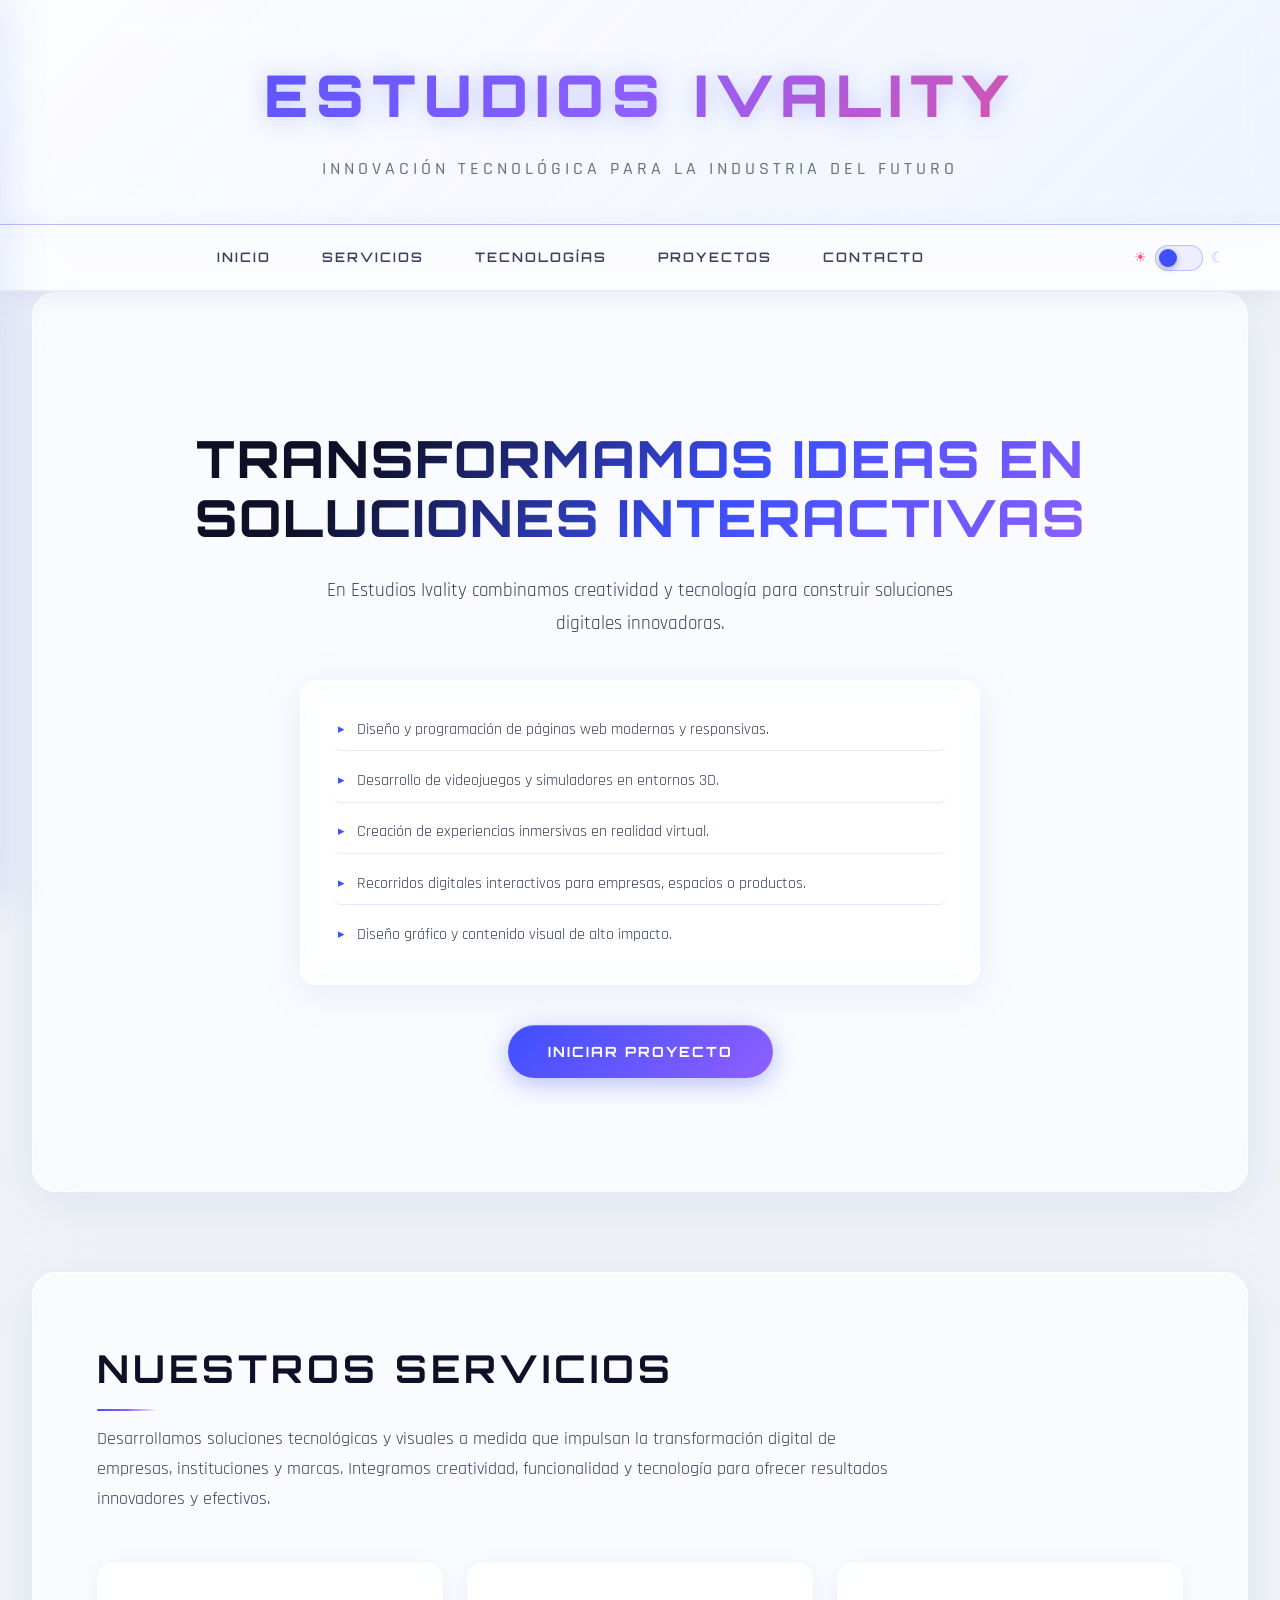
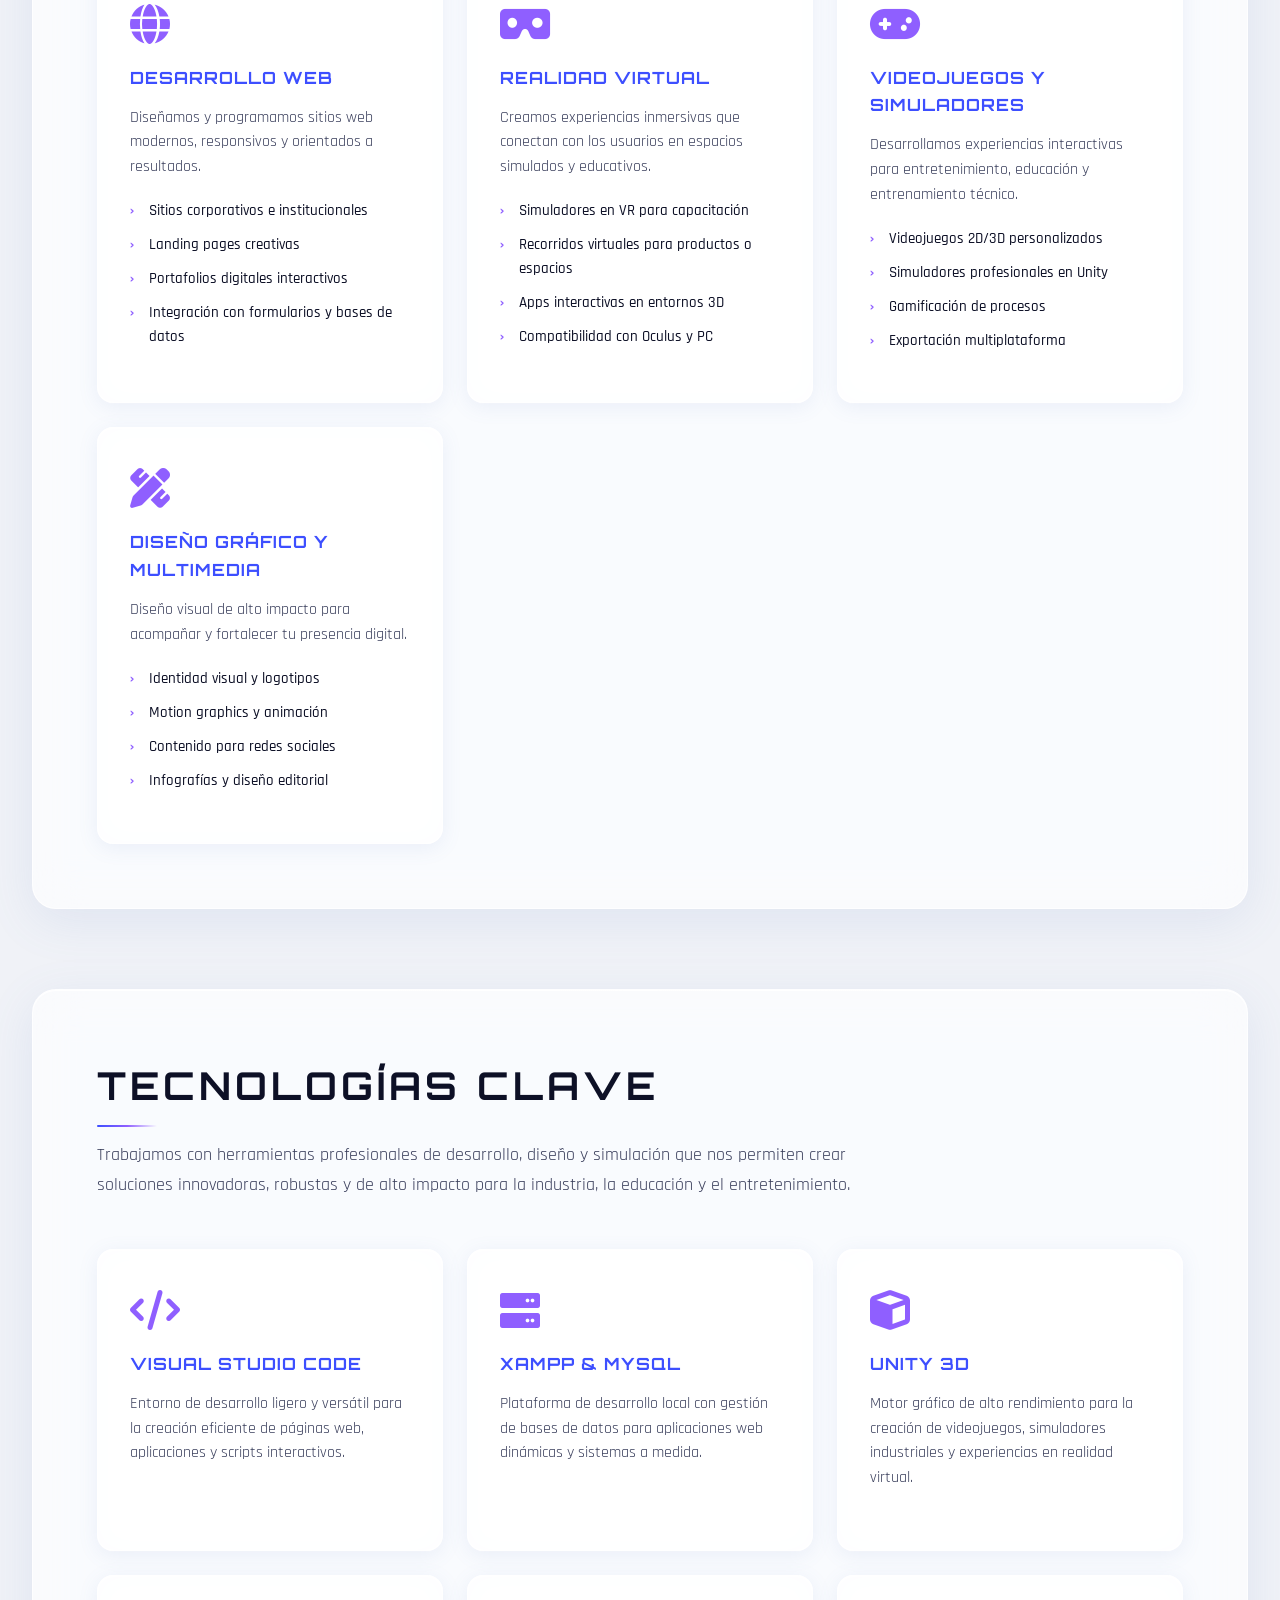
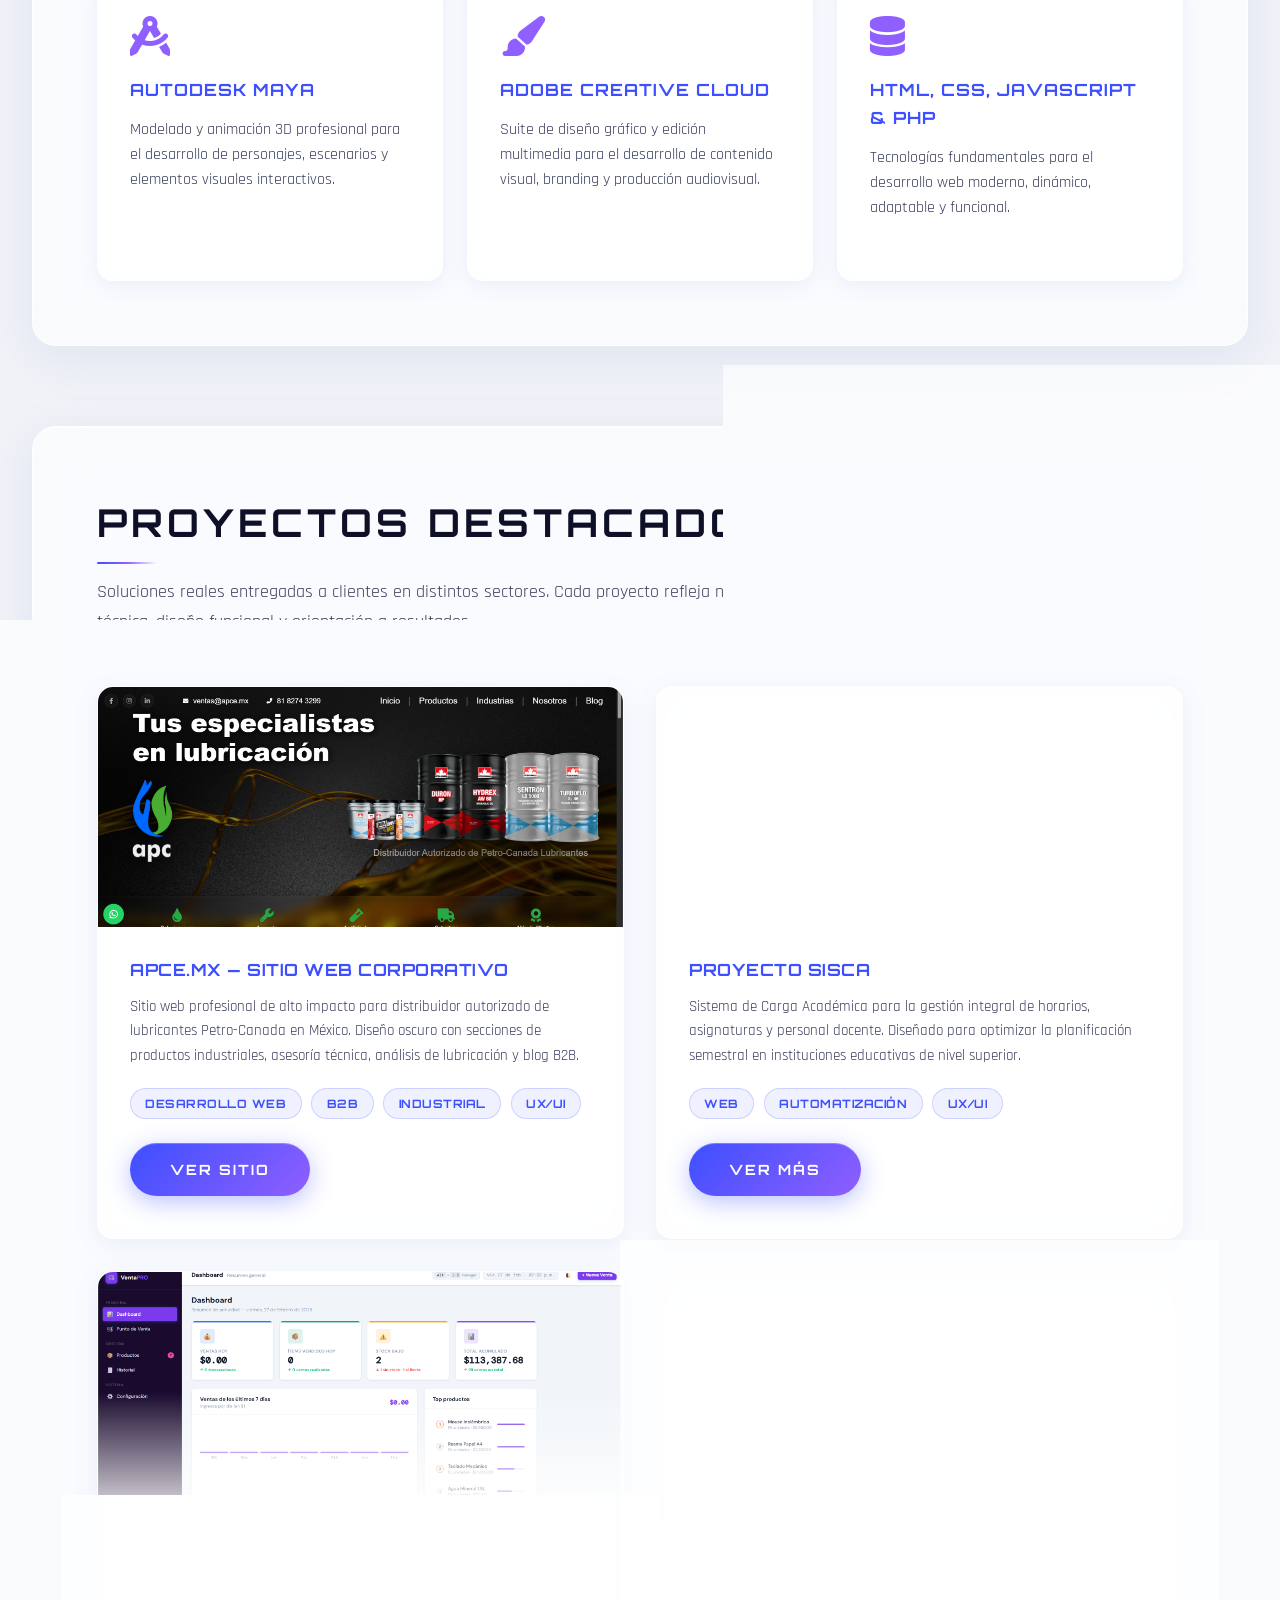
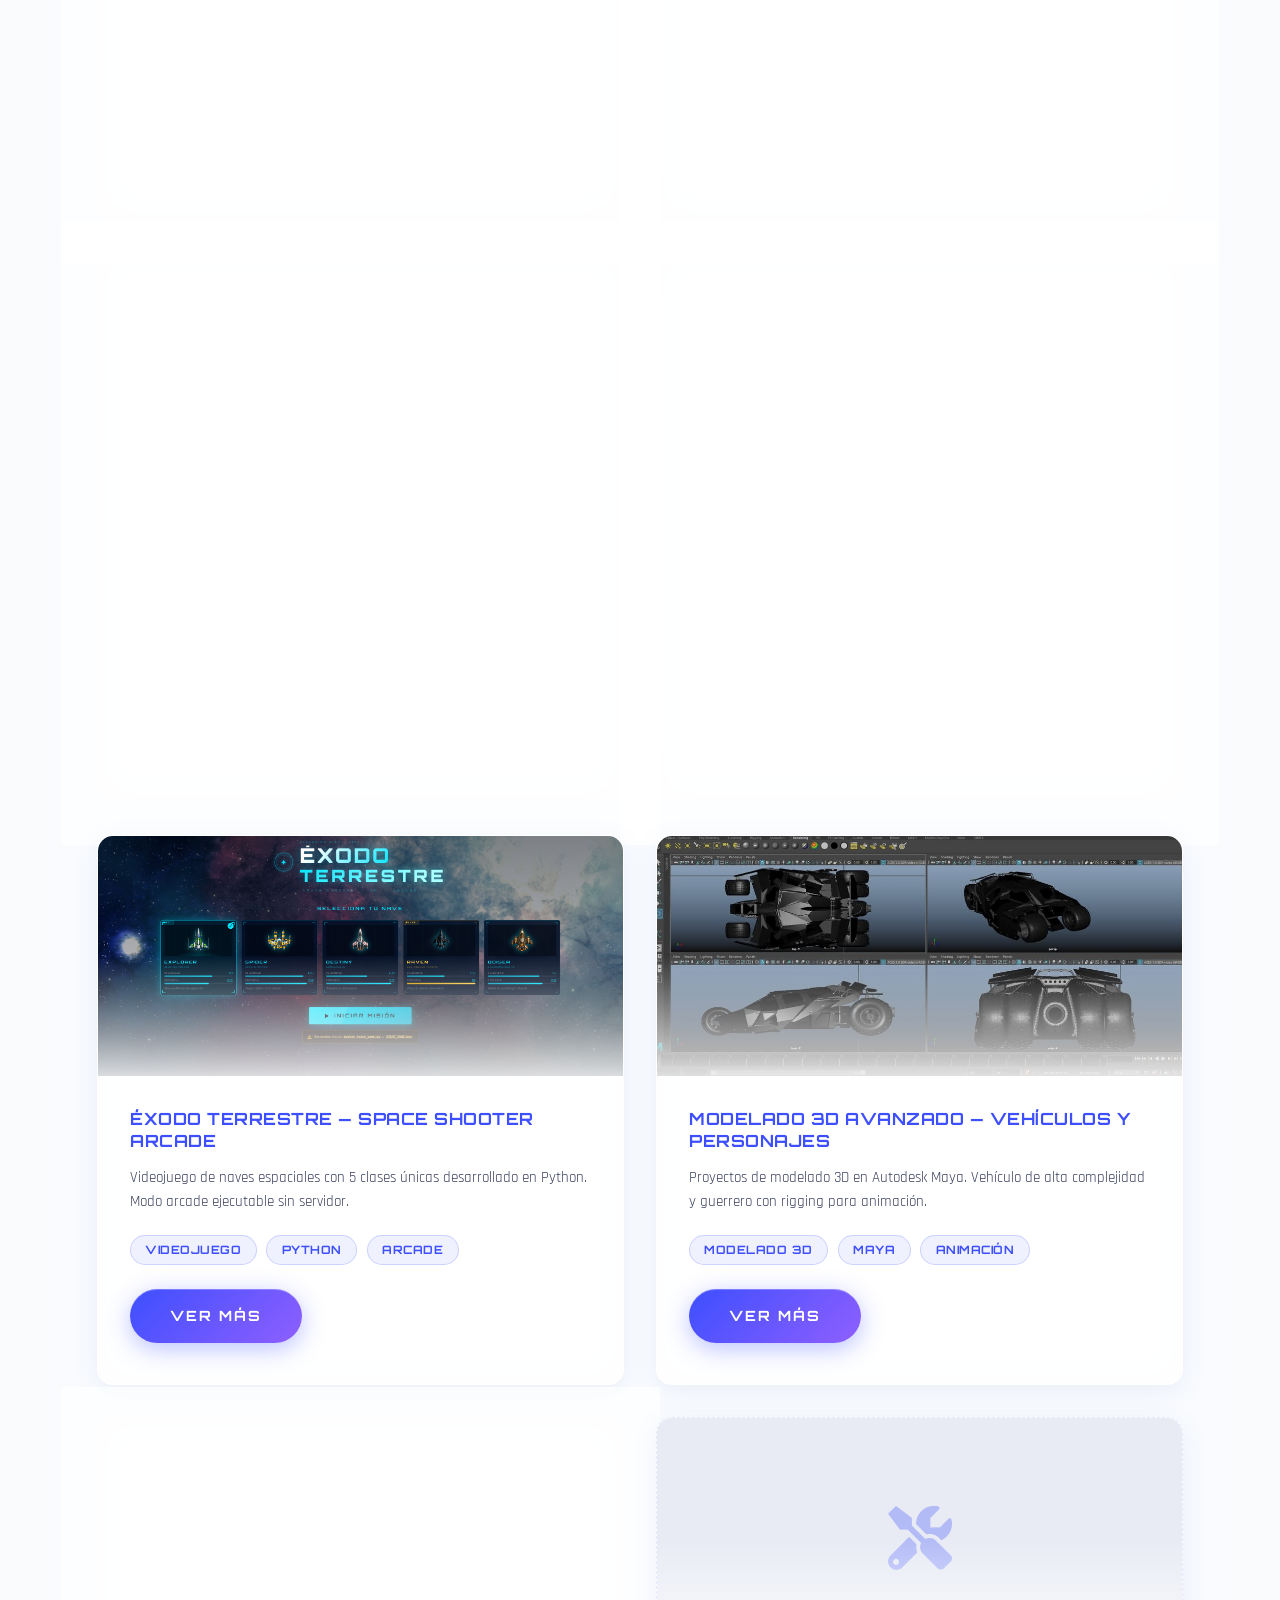
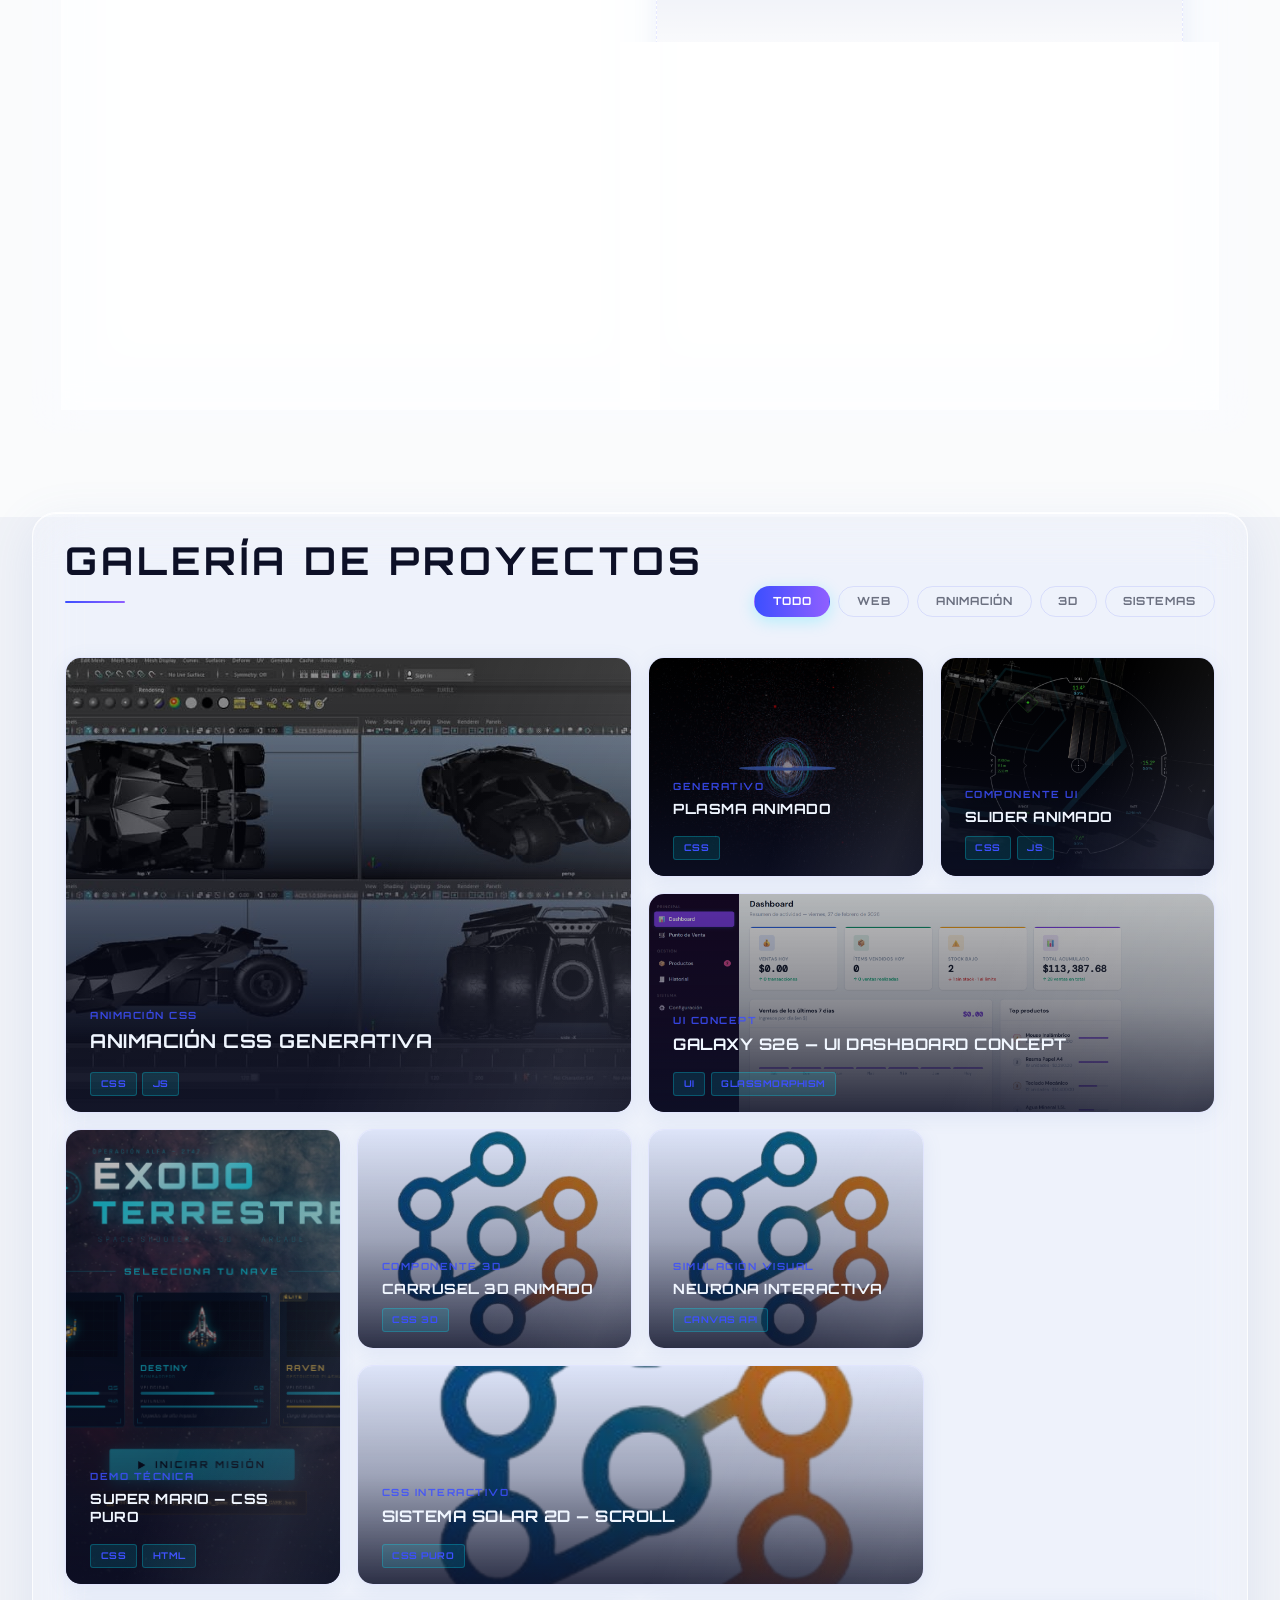
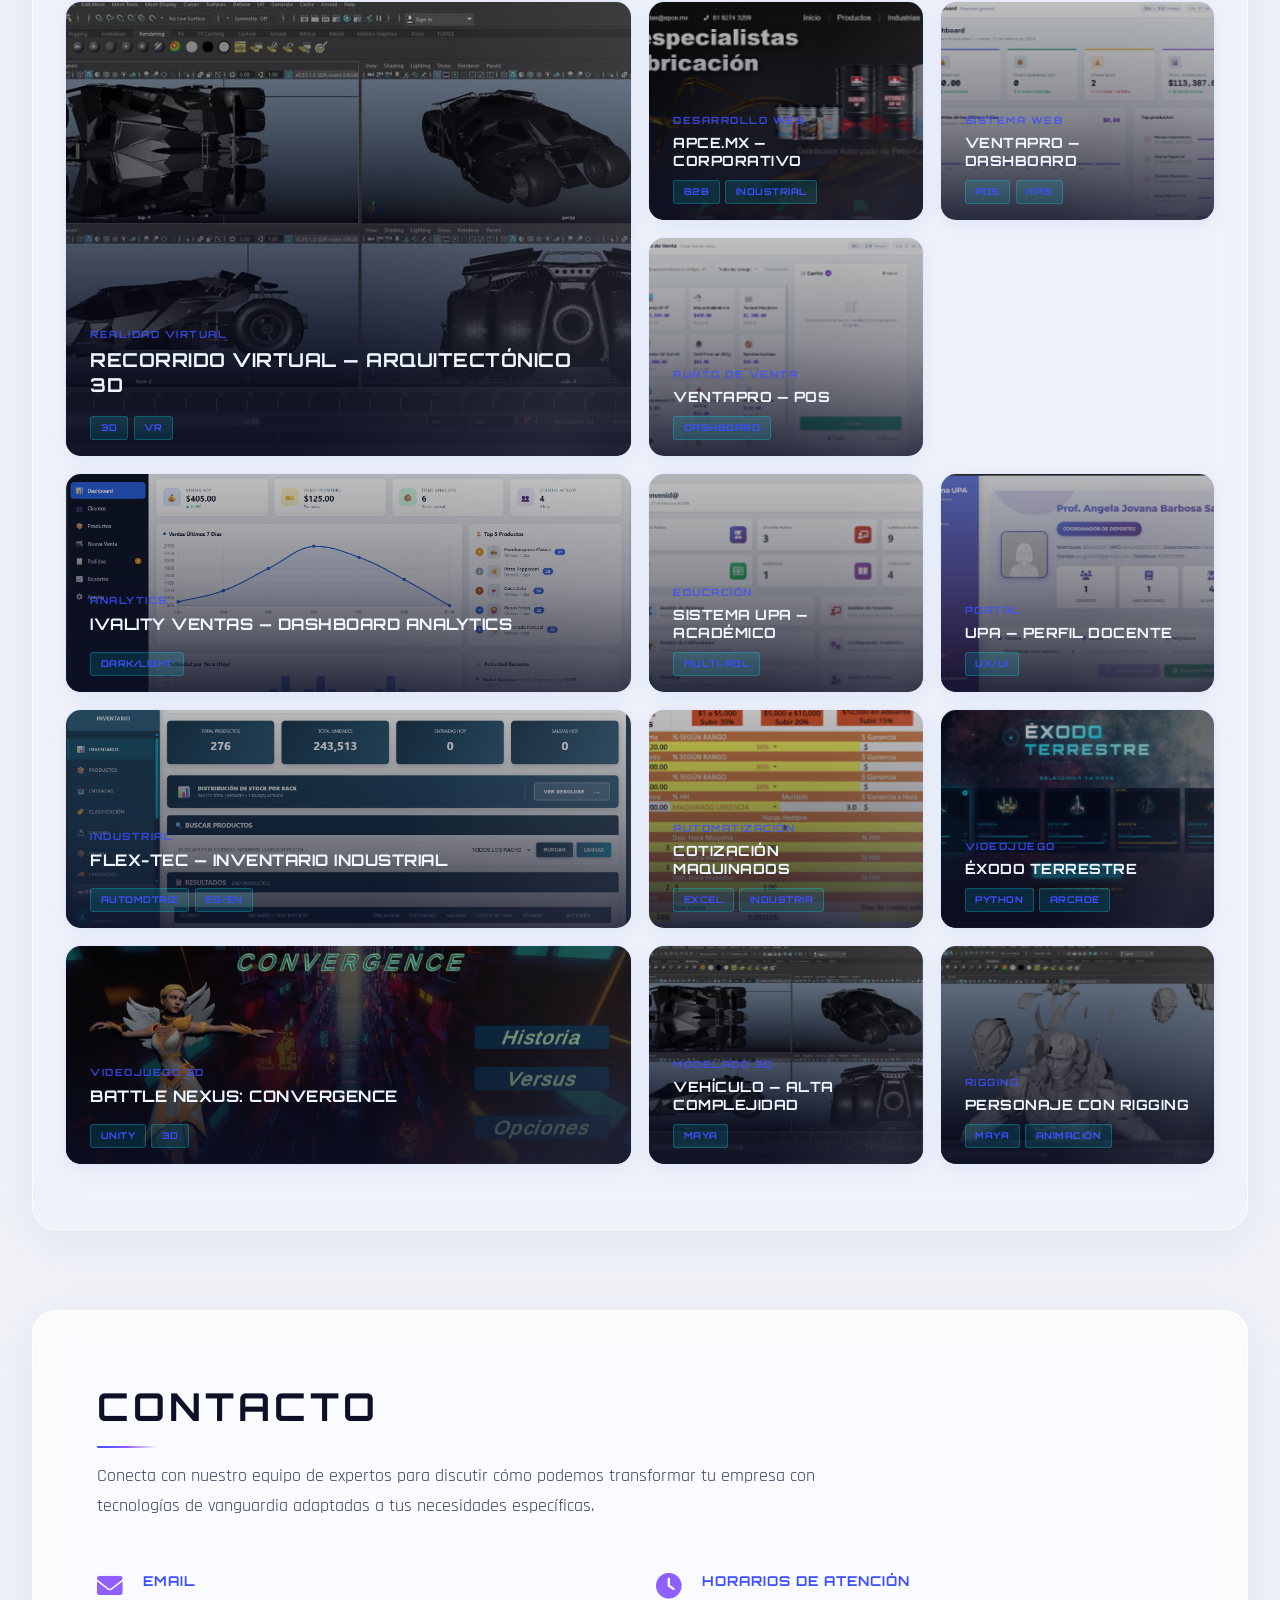
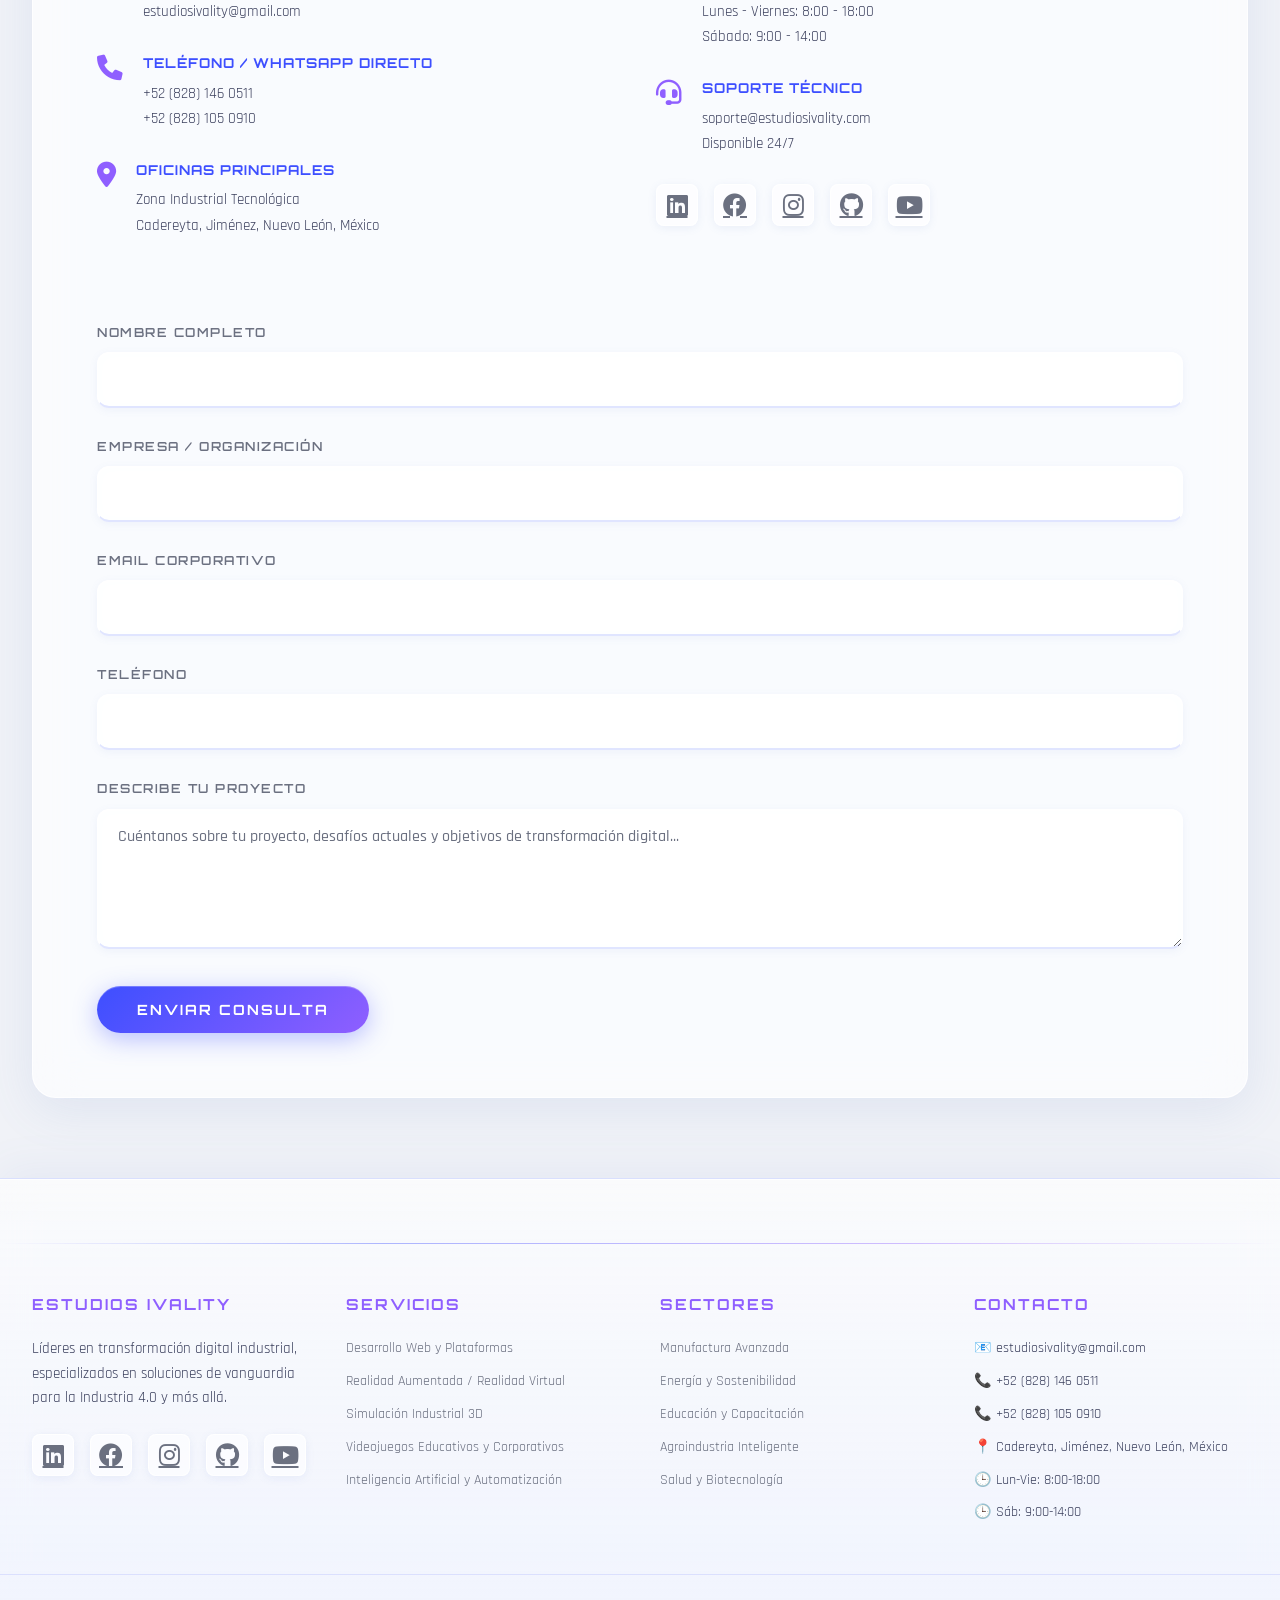
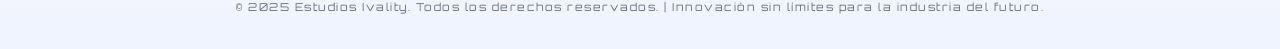
==== commit d3294df0: "Update index.html" ====
--- a/index.html
+++ b/index.html
@@ -481,7 +481,7 @@
     <div class="gallery-panel" data-category="animacion">
       <div class="gallery-panel__media">
         <video autoplay muted loop playsinline preload="auto" poster="assets/imagen5.png">
-          <source src="assets/slider_animado.mp4" type="video/mp4">
+          <source src="assets/slider_.mp4" type="video/mp4">
         </video>
       </div>
       <div class="gallery-panel__overlay"></div>
